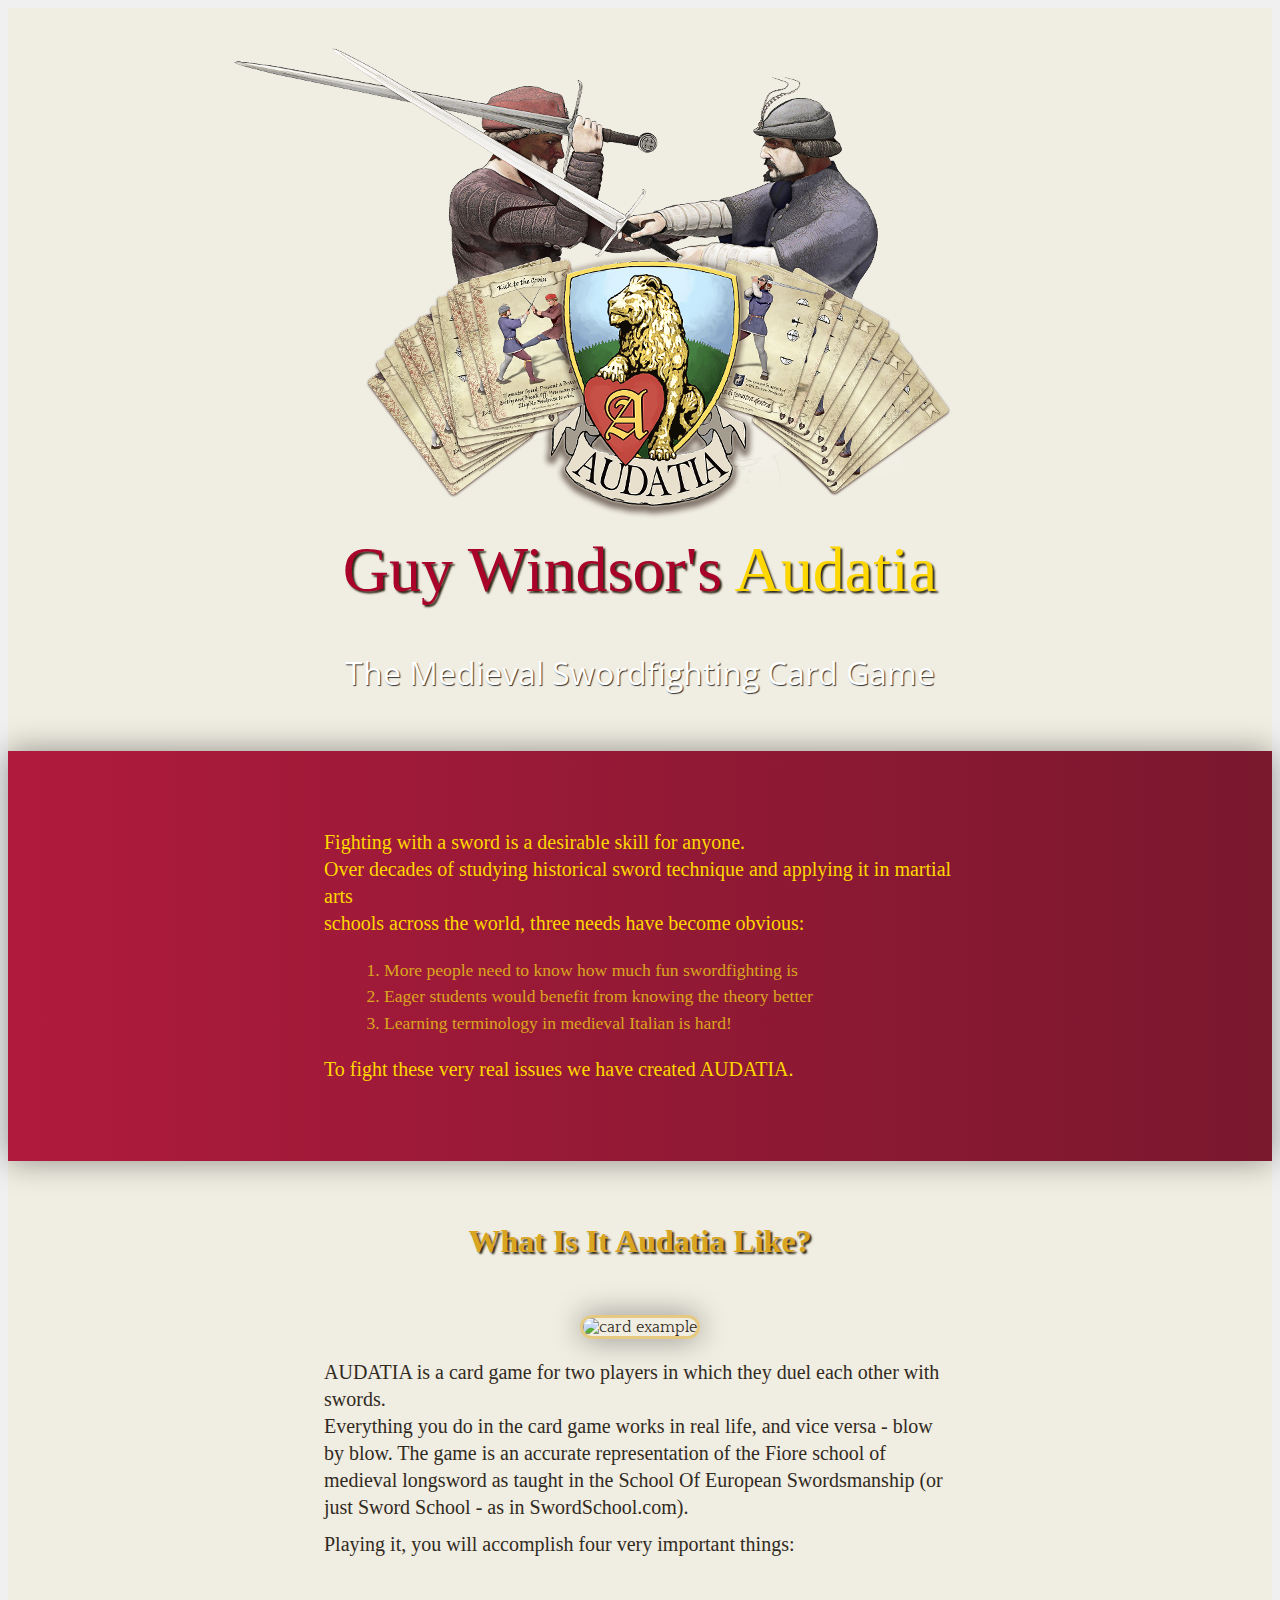
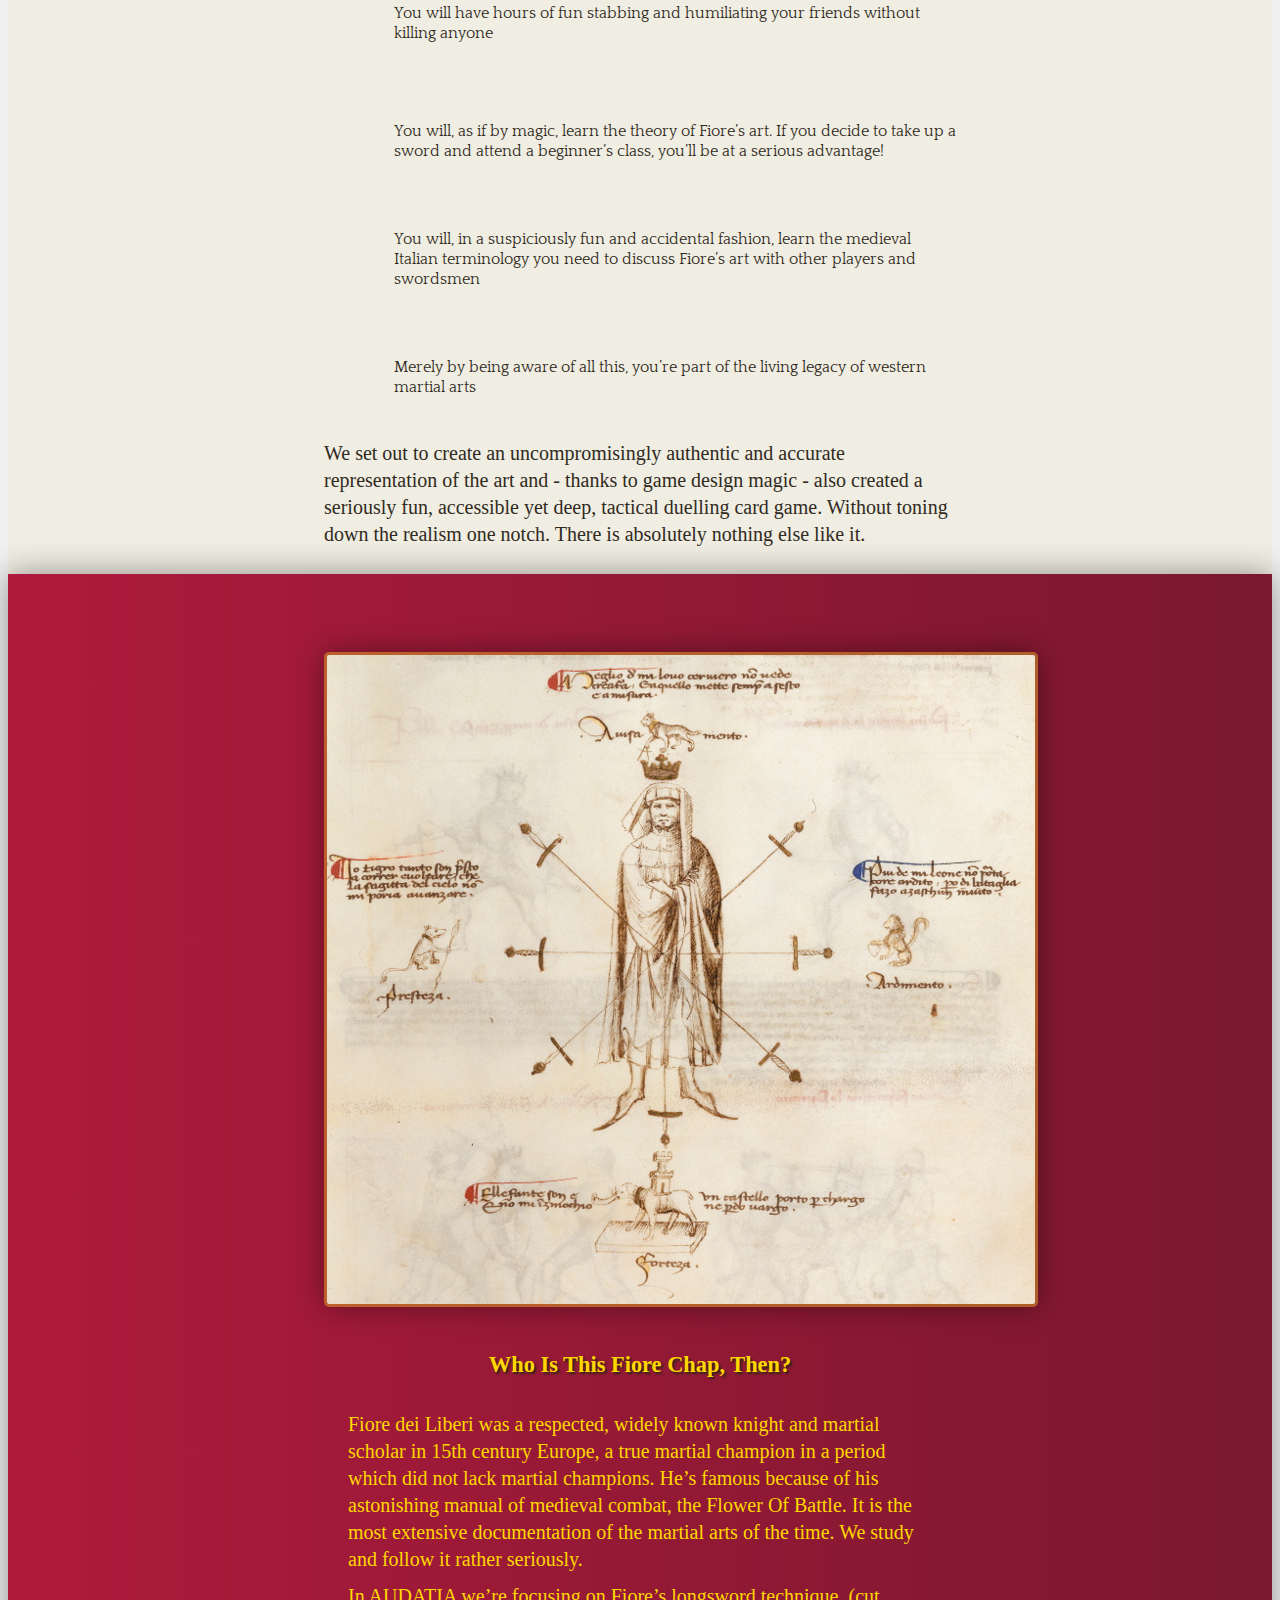
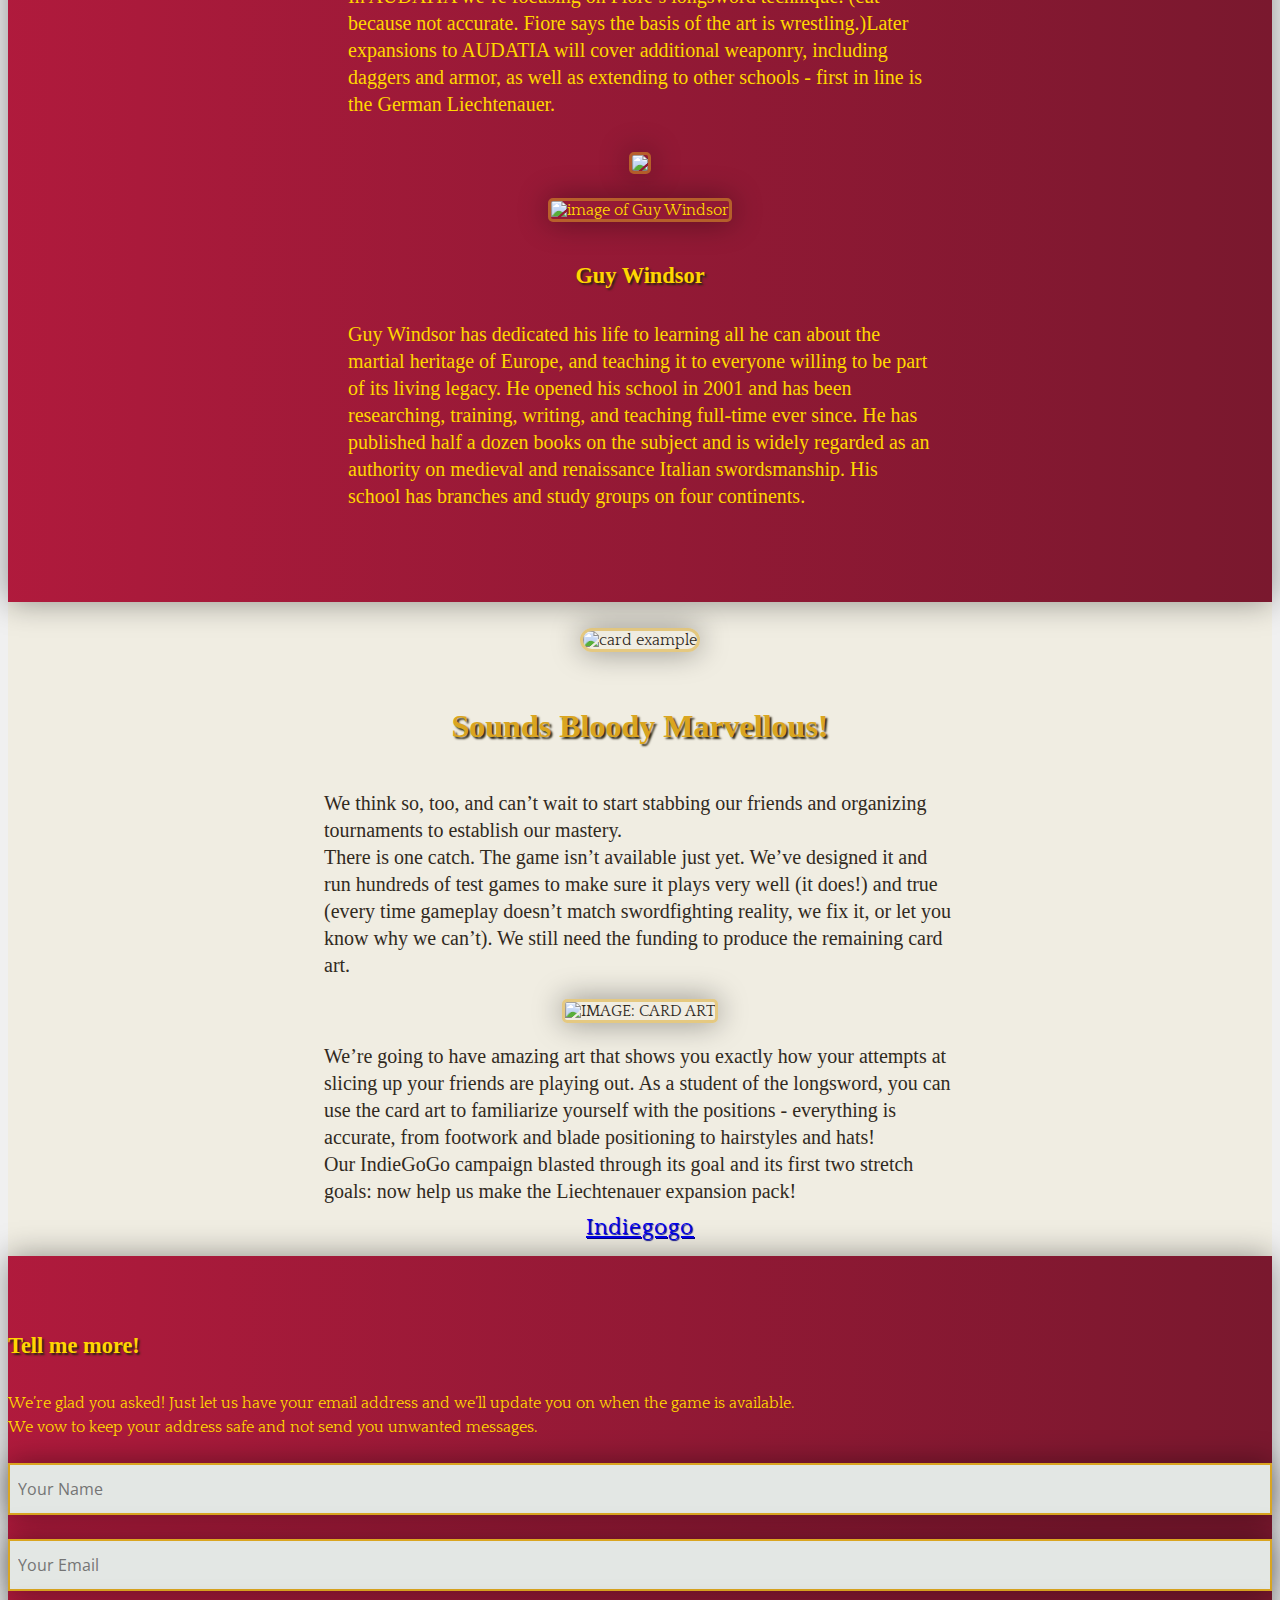
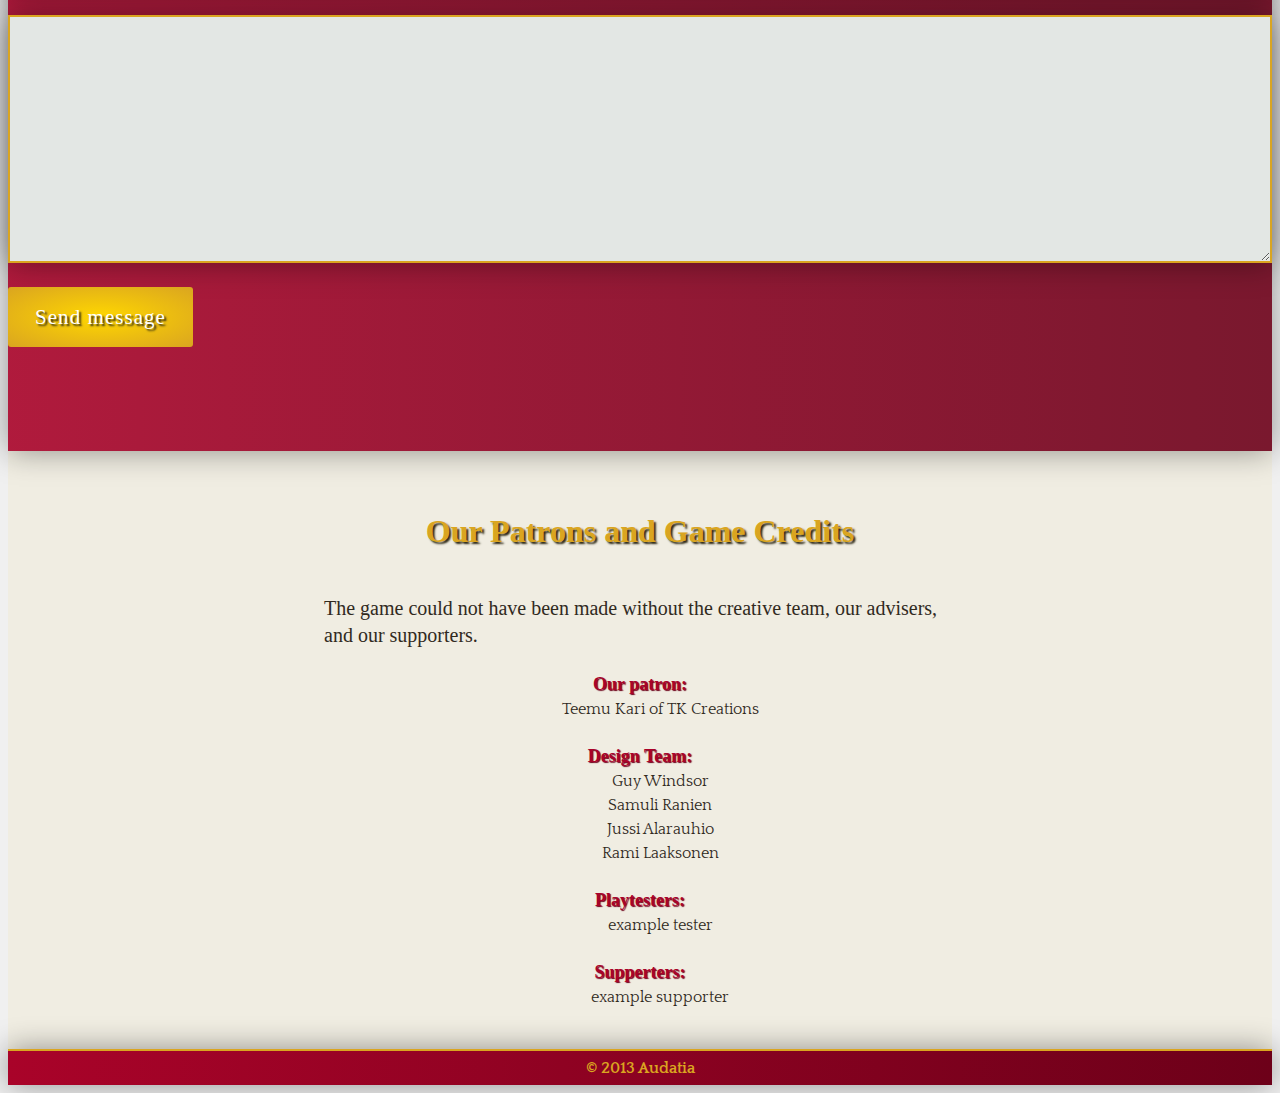
==== audatia.html @ 1ba96f21 "fiore" ====
<!DOCTYPE HTML>
    <html lang="en">
        <head>
            <title>Audatia</title>
            <meta charset="utf-8">
            <meta name="description" content="Audatia cardgame homepage">
            <meta name="author" content="">
    <meta name="viewport" content="width=device-width, initial-scale=1.0">


            <link href="css/bootstrap.css" rel="stylesheet">
            <link href="css/style.css" rel="stylesheet">
            <link rel='stylesheet' id='prettyphoto-css'  href="css/prettyPhoto.css" type='text/css' media='all'>
            <link href="css/fontello.css" type="text/css" rel="stylesheet">
            <!--[if lt IE 7]>
                <link href="css/fontello-ie7.css" type="text/css" rel="stylesheet">
            <![endif]-->


            <!-- Google Web fonts -->
            <link href='http://fonts.googleapis.com/css?family=Quattrocento:400,700' rel='stylesheet' type='text/css'>
            <link href='http://fonts.googleapis.com/css?family=Patua+One' rel='stylesheet' type='text/css'>
            <link href='http://fonts.googleapis.com/css?family=Open+Sans' rel='stylesheet' type='text/css'>


            <style>
            body {
                padding-top: 60px; /* 60px to make the container go all the way to the bottom of the topbar */
            }
            </style>

            <link rel="shortcut icon" href="img/favicon.ico">

            <link href="css/bootstrap-responsive.css" rel="stylesheet">

            <!-- Le HTML5 shim, for IE6-8 support of HTML5 elements -->
            <!--[if lt IE 9]>
                  <script src="http://html5shim.googlecode.com/svn/trunk/html5.js"></script>
                <![endif]-->
            <!-- Favicon -->

            <script type="text/javascript" src="js/jquery.js"></script>

            <!-- Load ScrollTo -->
            <script type="text/javascript" src="js/jquery.scrollTo-1.4.2-min.js"></script>
            <!-- Load LocalScroll -->
            <script type="text/javascript" src="js/jquery.localscroll-1.2.7-min.js"></script>
            <!-- prettyPhoto Initialization -->
            <script type="text/javascript" charset="utf-8">
                  $(document).ready(function(){
                    $("a[rel^='prettyPhoto']").prettyPhoto();
                  });
        </script>
    </head>
    <body>




    <div id="headerwrap" class="background">
      <div class="borders">
          <header class="clearfix">
            <img  src="img/audatia/huge-logo.png"/>
            <h1>Guy Windsor's <span class="gold">Audatia</span></h1>
            <div class="container">
              <div class="row">
                <div class="span12">
                  <h2>The Medieval Swordfighting Card Game</h2>
                   <!-- <embed  src="http://www.youtube.com/v/lrNNXlPNHIs&amp;fs=1&amp;rel=0&amp;wmode=opaque&amp;ap=%2526fmt%3D18" type="application/x-shockwave-flash" allowfullscreen="true" width="620" height="465" wmode="opaque">
                -->
                </div>
              </div>
            </div>
          </header>
      </div>
    </div>


    <div class="scrollblock alternate-background">
        <section id="firstwords">
            <div class="borders">
                <div class="container">
                    <div class="row">
                        <div class="span12">
                            <article>
                                <p>
                                    Fighting with a sword is a desirable skill for anyone.<br/>
                                    Over decades of studying historical sword technique and applying it in martial arts <br />
                                    schools across the world, three needs have become obvious:

                                </p>
                                <div class="list">
                                    <ol>
                                        <li>More people need to know how much fun swordfighting is</li>
                                        <li>Eager students would benefit from knowing the theory better</li>
                                        <li>Learning terminology in medieval Italian is hard!</li>
                                    </ol>
                                </div>

                                <p>To fight these very real issues we have created AUDATIA.</p>
                            </article>
                        </div>
                    </div>
                </div>
            </div>
        </section>
    </div>


    <div class="background">
        <div class="borders">
            <section id="audatia-like">
                <div class="container">
                    <div class="row">
                        <div class="span12">
                            <article>
                                <h2>What Is It Audatia Like?</h2>

                                <img class="card" src="img/audatia/card_example1.png" title="card example"/>

                                <p>
                                    AUDATIA is a card game for two players in which they duel each other with swords.<br/>
                                    Everything you do in the card game works in real life, and vice versa - blow by blow. The game is an accurate representation of the Fiore school of medieval longsword as taught in the School Of European Swordsmanship (or just Sword School - as in SwordSchool.com).
                                </p>
                                <p>Playing it, you will accomplish four very important things:</p>


                                <div class="list">
                                    <ul class="gauntlets">
                                        <li><span>You will have hours of fun stabbing and humiliating your friends without killing anyone</span></li>
                                        <li><span>You will, as if by magic, learn the theory of Fiore’s art. If you decide to take up a sword and attend a beginner’s class, you’ll be at a serious advantage!</span></li>
                                        <li><span>You will, in a suspiciously fun and accidental fashion, learn the medieval Italian terminology you need to discuss Fiore’s art with other players and swordsmen</span></li>
                                        <li><span>Merely by being aware of all this, you’re part of the living legacy of western martial arts</span></li>
                                    </ul>
                                </div>

                                <p>
                                    We set out to create an uncompromisingly authentic and accurate representation of the art and - thanks to game design magic - also created a seriously fun, accessible yet deep, tactical duelling card game. Without toning down the realism one notch. There is absolutely nothing else like it.
                                </p>
                            </article>
                        </div>
                        <!-- ./span12 -->
                    </div>
                    <!-- .row -->
                </div>
                <!-- ./container -->
            </section>
        </div>
    </div>



    <div class="scrollblock alternate-background">
        <section id="persons-who" >
            <div class="borders">
                <div class="container">
                    <div class="row">

                        <article class="span4 block"><img class="img-news" src="img/audatia/fiore_image.jpg" alt="Fiore" title="Fiore">

                            <div class="inside">
                                <h2>Who Is This Fiore Chap, Then?</h2>
                                <div class="entry-content">

                                    <p>Fiore dei Liberi was a respected, widely known knight and martial scholar in 15th century Europe, a true martial champion in a period which did not lack martial champions. He’s famous because of his astonishing manual of medieval combat, the Flower Of Battle. It is the most extensive documentation of the martial arts of the time. We study and follow it rather seriously.
                                    </p>
                                    <p>In AUDATIA we’re focusing on Fiore’s longsword technique. (cut because not accurate. Fiore says the basis of the art is wrestling.)Later expansions to AUDATIA will cover additional weaponry, including daggers and armor, as well as extending to other schools - first in line is the German Liechtenauer.
                                    </p>
                                </div>
                            </div>
                        </article>

                        <article class="span4 block middle-image">
                            <img class="img-news" src="http://place.manatee.axis-of-evil.org/9/300/700.jpg">

                        </article>

                        <article class="span4 block"> <img class="img-news" src="img/audatia/guy.jpg" alt="image of Guy Windsor" title="Guy Windsor">
                            <div class="inside">
                                <h2>Guy Windsor</h2>

                                <div class="entry-content">
                                    <p>Guy Windsor has dedicated his life to learning all he can about the martial heritage of Europe, and teaching it to everyone willing to be part of its living legacy. He opened his school in 2001 and has been researching, training, writing, and teaching full-time ever since. He has published half a dozen books on the subject and is widely regarded as an authority on medieval and renaissance Italian swordsmanship. His school has branches and study groups on four continents.
                                    </p>
                                </div>
                            </div>
                        </article>
                    </div>
                </div>
            </div>
        </section>
    </div>

    <div class="background">
        <div class="borders">
            <section id="sounds-marvellous">
                <div class="container">
                    <div class="row">
                        <div class="span12">
                            <article>
                                <img class="card" src="img/audatia/card_example2.png" title="card example"/>
                                <h2>Sounds Bloody Marvellous!</h2>

                                <p>
                                    We think so, too, and can’t wait to start stabbing our friends and organizing tournaments to establish our mastery.<br/>

                                    There is one catch. The game isn’t available just yet. We’ve designed it and run hundreds of test games to make sure it plays very well (it does!) and true (every time gameplay doesn’t match swordfighting reality, we fix it, or let you know why we can’t). We still need the funding to produce the remaining card art.

                                </p>

                                <img src="img/audatia/protos/Indiegogo-1.jpg" title="IMAGE: CARD ART" />


                                <p>
                                    We’re going to have amazing art that shows you exactly how your attempts at slicing up your friends are playing out. As a student of the longsword, you can use the card art to familiarize yourself with the positions - everything is accurate, from footwork and blade positioning to hairstyles and hats!
                                    <br>
                                    Our IndieGoGo campaign blasted through its goal and its first two stretch goals: now help us make the Liechtenauer expansion pack!
                                </p>

                                <span id="indegogo-link">
                                    <a href="http://www.indiegogo.com/projects/audatia-the-medieval-swordfighting-card-game">Indiegogo</a>
                                </span>
                            </article>
                        </div>
                        <!-- ./span12 -->
                    </div>
                    <!-- .row -->
                </div>
                <!-- ./container -->
            </section>
        </div>
    </div>


<!-- audatiagame@gmail.com -->



    <div class="scrollblock alternate-background">
        <section id="contact">
            <div class="borders">
                <div class="container">
                    <div class="align"><i class="icon-mail-2"></i></div>
                    <h2>Tell me more!</h2>
                    <p> We’re glad you asked! Just let us have your email address and we’ll update you on when the game is available. <br />
                        We vow to keep your address safe and not send you unwanted messages.</p>
                    <div class="row">
                        <div class="span12">
                            <div class="cform" id="theme-form">
                                <form action="#" method="post" class="cform-form">
                                    <div class="row">
                                        <div class="span6"> <span class="your-name">
                            <input type="text" name="your-name" placeholder="Your Name" class="cform-text" size="40" title="your name">
                            </span> </div>
                                        <div class="span6"> <span class="your-email">
                            <input type="text" name="your-email" placeholder="Your Email" class="cform-text" size="40" title="your email">
                            </span> </div>
                                    </div>

                                    <div class="row">

                                        <div class="span12"> <span class="message">
                            <textarea name="message" class="cform-textarea" cols="40" rows="10" title="drop us a line."></textarea>
                            </span> </div>
                                    </div>
                                    <div>
                                        <input type="submit" value="Send message" class="cform-submit pull-left">
                                    </div>
                                    <div class="cform-response-output"></div>
                                </form>
                            </div>
                        </div>
                    </div>
                </div>
            </div>
        </section>
    </div>

    <div class="background">
        <div class="borders">
            <section id="patrons">
                <div class="container">
                    <div class="row">
                        <div class="span12">
                            <article>
                                <h2>Our Patrons and Game Credits</h2>

                                <p>
                                    The game could not have been made without the creative team, our advisers, and our supporters.
                                </p>

                                <h3>Our patron:</h3>
                                <ul>
                                    <li>Teemu Kari of TK Creations</li>
                                </ul>

                                <h3>Design Team:</h3>
                                <ul>
                                    <li>Guy Windsor</li>
                                    <li>Samuli Ranien</li>
                                    <li>Jussi Alarauhio</li>
                                    <li>Rami Laaksonen</li>
                                </ul>


                                <h3>Playtesters:</h3>
                                <ul>
                                    <li>example tester</li>
                                </ul>

                                <h3>Supperters:</h3>
                                <ul>
                                    <li>example supporter</li>
                                </ul>
                            </article>
                        </div>
                    </div>
                </div>
            </section>
        </div>
    </div>




    <div class="footer-wrapper">
        <div class="container">
            <footer>
                &copy; 2013 Audatia
            </footer>
        </div>
    </div>



    <script type="text/javascript" src="js/bootstrap.js"></script>
    <script type="text/javascript" src="js/jquery.prettyPhoto.js"></script>
    <script type="text/javascript" src="js/site.js"></script>
    

	<script type="text/javascript">
	  var _gaq = _gaq || [];
	  _gaq.push(['_setAccount', 'UA-29231762-1']);
	  _gaq.push(['_setDomainName', 'dzyngiri.com']);
	  _gaq.push(['_trackPageview']);
	
	  (function() {
		var ga = document.createElement('script'); ga.type = 'text/javascript'; ga.async = true;
		ga.src = ('https:' == document.location.protocol ? 'https://ssl' : 'http://www') + '.google-analytics.com/ga.js';
		var s = document.getElementsByTagName('script')[0]; s.parentNode.insertBefore(ga, s);
	  })();
	</script>
    </body>
    </html>
---- css/style.css ----
div, article, section, header, footer, nav, li {
	position:relative;
}

.scrollblock {
    background: url(../img/audatia/fabric.jpg);
}

body {
	background:#f0f0f0;

	color: #312A1E;
	font-size: 100%;
	font-family: 'Quattrocento', serif;
}

::-moz-selection {
    background:#f0bf00;
    color:#333;
}
::selection {
    background:#f0bf00;
    color:#333;
}

.group:after {
    display:block;
    height:0;
    clear:both;
    content:".";
    visibility:hidden;
}

/*---------- FORMS ----------*/

input[type=text], input[type=submit], textarea {
	width: 100%;
	padding: 0.5em;
	font-size: 1em;
	margin-bottom: 1.5em;
	box-sizing: border-box;
	-moz-box-sizing: border-box;
	-webkit-box-sizing: border-box;
}
input, button, select, textarea {
	font-family: 'Quattrocento', serif;
}




p {
	font-size: 1em; /* 16px */
	line-height: 1.5; /* 24px */
	margin: 0 0 1.5em 0;
}
ul, ol {
	font-size: 1em; /* 16px */
	line-height: 1.5; /* 24px */
	margin: 0 0 1.5em 0;
}
body, input, textarea {
}

h1, h2, h3, h4, h5, h6 {
	font-weight: normal; /* reset default browser weight for our webfonts */
	font-family:  cursive;

}
h1 {
	line-height: 1;
    color: #a90329;
    font-family:  cursive,;
    font-size: 4em;
    font-weight: 400;
    margin: 0.1em 0;
    text-shadow: 2px 2px 2px #2b2613;

}
h1 .gold {
    color: gold;
}

h2 {
	font-size: 2em;
	line-height: 2;
	margin-top: 1em;
	margin-bottom: 1em;
    color: goldenrod;
    font-family: cursive,;
    font-weight:bold;
    text-shadow: 2px 2px 2px #2b2613;
}
h3 {
	font-size: 1.125em; /* 18px */
	line-height: 1.3333; /* 24px */
	margin-top: 1.3333em;
	margin-bottom: 0em;
    font-family: cursive;
    font-weight:bold;
    color: #a90329;
    text-shadow: 1px 1px 1px #6d0019;
}
h4 {
	font-size: 1em; /* 16px */
	line-height: 1.5; /* 24px */
	margin-top: 1.5em;
	margin-bottom: 0em;
}
h5 {
	font-size: 0.875em; /* 14px */
	line-height: 1.7143; /* 24px */
	margin-top: 1.7143em;
	margin-bottom: 0em;
}
strong {
	font-weight:normal;
	font-family: 'Open Sans', sans-serif;
}
small {
	font-size: 0.75em; /* 12px */
	line-height: 2; /* 24px */
	margin-top: 2em;
	margin-bottom: 0em;
}
em {
	font-style: normal;
	font-family: 'Open Sans';
}
.muted {
	color: #A5A5A2;
	font-family: 'Quattrocento', serif;
}
.impressed {
	text-shadow:
 -1px -1px 0 rgba(0, 0, 0, 0.5), /* shadow */  1px 1px 0 rgba(255, 255, 255, 0.9); /* highlight */
}
.more-link {
	font-size: .875em; /* 14px */
	margin-top: 1.5em;
	font-family:  cursive;
}
.more-link:link, .more-link:visited {
	color: #f0bf00;
	text-transform: uppercase;
}
/* ---------------------------------------------------------------------------------------------------------- 
03 Non-semantic ------------------------------------------------------------
---------------------------------------------------------------------------------------------------------- */
/* New Image Replacement Hack */

.hide-text {
	text-indent: 100%;
	white-space: nowrap;
	overflow: hidden;
	font-size: 1em;
}
.alignright {
	text-align: right;
}
.alignleft {
	text-align: left;
}
.aligncenter {
	text-align: center;
}
.medium {
	font-weight: normal;
	font-family: 'Quattrocento', serif;
}

article {
    text-align: center;
    display: block;
    margin: 0 auto;
    width: 90%;
    max-width: 1170px;
}

article img{
    text-align: center;
    margin: 0px auto;
    margin-top: 10px;
    margin-bottom: 10px;
    border: 3px solid rgba( 218, 165, 32, 0.5);
    border-radius: 5px;
    box-shadow: 0 0px 30px rgba(0, 0, 0, 0.4);
    -moz-box-shadow: 0 0px 30px rgba(0, 0, 0, 0.4);
    -webkit-box-shadow: 0 0px 30px rgba(0, 0, 0, 0.4);
}

article img.card {
    border-radius: 28px;
}

article p {
    font-family:  cursive;
    font-size: 20px;
    margin-bottom: 10px;
    margin-top: 10px;
    line-height: 1.35;
    text-align: left;
}

article .list {
    text-align: left;
}

 article .list ol {
    display: inline-block;
    margin: 10px 0 10px 20px;
    font-family: cursive;
    text-align: left;
}

 article .list ol li {
     line-height: 1.5em;
     font-size: 1.1em;
 }

article.block {
    border-bottom-left-radius: 6px;
    border-bottom-right-radius: 6px;
}

article .inside {
    margin: 18px 24px 24px;
}

.container {
    padding: 1em 0;
}

ul.gauntlets
{
    list-style-type: none;
    padding: 0px;
    margin: 0px;
}
ul.gauntlets li
{
    margin-top: 10px;
    min-height: 108px;
    line-height: 108px;
    padding-left: 70px;
}

ul.gauntlets li span {
    vertical-align:middle;
    display: inline-block;
    line-height: 20px;
}

ul.gauntlets li:nth-child(1) {
    background: url('../img/audatia/gauntlet1_small.png') no-repeat left top;
}

ul.gauntlets li:nth-child(2) {
    background: url('../img/audatia/gauntlet2_small.png') no-repeat left top;
}

ul.gauntlets li:nth-child(3) {
    background: url('../img/audatia/gauntlet3_small.png') no-repeat left top;
}

ul.gauntlets li:nth-child(4) {
    background: url('../img/audatia/gauntlet4_small.png') no-repeat left top;
}


.background {
    background: url(../img/audatia/LargeBGTexture.png) #f0ede2 no-repeat center center fixed;
    -webkit-background-size: cover;
    -moz-background-size: cover;
    -o-background-size: cover;
    background-size: cover;
}

#headerwrap img {
    margin-left: -30px;
}


#headerwrap {
	width: 100%;
	text-align:center;
}

#headerwrap .borders {
    margin-top: -60px;
    padding-top:20px;
}
#headerwrap .row {
    margin-bottom: 30px;
}

#headerwrap h2 {
	color: #FFFFFF;
	font-family: 'Open Sans', sans serif;
	font-size: 2em;
	font-weight: normal;
	margin: 0.5em 0;
	text-shadow: 1px 1px 1px #333333;
}

.alternate-background {
    background: url(../img/audatia/fabric.jpg);
}

.alternate-background section{
    background: rgba(169, 3, 41, 0.9);
    background: -moz-linear-gradient(left, rgba(169, 3, 41, 0.9) 0%, rgba(169, 3, 41, 0.9) 44%, rgba(109, 0, 25, 0.9) 100%); /* FF3.6+ */
    background: -webkit-gradient(linear, left top, right top, color-stop(0%,rgba(169, 3, 41, 0.9)), color-stop(44%,rgba(141, 2, 34, 0.9)), color-stop(100%,rgba(109, 0, 25, 0.9))); /* Chrome,Safari4+ */
    background: -webkit-linear-gradient(left, rgba(169, 3, 41, 0.9) 0%,rgba(141, 2, 34, 0.9) 44%,rgba(109, 0, 25, 0.9) 100%); /* Chrome10+,Safari5.1+ */
    background: -o-linear-gradient(left, rgba(169, 3, 41, 0.9) 0%,rgba(141, 2, 34, 0.9) 44%,rgba(109, 0, 25, 0.9) 100%); /* Opera 11.10+ */
    background: -ms-linear-gradient(left, rgba(169, 3, 41, 0.9) 0%,rgba(141, 2, 34, 0.9) 44%,rgba(109, 0, 25, 0.9) 100%); /* IE10+ */
    background: linear-gradient(to right, rgba(169, 3, 41, 0.9) 0%,rgba(141, 2, 34, 0.9) 44%,rgba(109, 0, 25, 0.9) 100%); /* W3C */
    filter: progid:DXImageTransform.Microsoft.gradient( startColorstr='#a90329', endColorstr='#6d0019',GradientType=1 ); /* IE6-9 */

    width: 100%;
   /* background: url(../img/audatia/alternative-bg.png) repeat-x; */
	z-index: 1;
	box-shadow: 0 0px 30px rgba(0, 0, 0, 0.4);
	-moz-box-shadow: 0 0px 30px rgba(0, 0, 0, 0.4);
	-webkit-box-shadow: 0 0px 30px rgba(0, 0, 0, 0.4);
}

.alternate-background section .borders {
    background: url(../img/audatia/border-top.png) repeat-x top left, url(../img/audatia/border-bottom-gold.png) repeat-x right bottom;
    padding: 52px 0 52px;
}

.alternate-background section h2 {
    color: gold;
    font-size: 1.4em;
}

.alternate-background section article {
    color: gold;
}

.alternate-background section article  ol {
    color: goldenrod;
}

body article.middle-image {
    display: none;
}

#indegogo-link a {
    font-size: 1.4em;
    text-shadow: 1px 1px 1px darkblue;
    letter-spacing: 1px;
}

section#contact .align {
    color: goldenrod;
    font-size: 6em;
    text-align: center;
}

#contact {
    color: gold;
    padding-bottom: 0;
}

#contact h2 {
    margin-top: 0px;
    color: gold;
}

#theme-form {
    position: relative;
    z-index: 999;
}
#theme-form input[type=text], .cform-form textarea {
    background: rgba(227, 231, 228, 1);
    font-family: 'Open Sans', sans serif;
    text-align: left;
    vertical-align: middle;
    border: 2px solid goldenrod;
    box-shadow: 0 0px 30px rgba(0, 0, 0, 0.4);
    -moz-box-shadow: 0 0px 30px rgba(0, 0, 0, 0.4);
    -webkit-box-shadow: 0 0px 30px rgba(0, 0, 0, 0.4);
}
#theme-form input[type=text]:focus, .cform-form textarea:focus {
    background: rgba(101, 106, 100, 1);
    color: #eff1ef;
    box-shadow: none;
    -moz-box-shadow: none;
    -webkit-box-shadow: none;
    transition: background 0.25 ease-in;
    -moz-transition: background 0.25 ease-in;
    -webkit-transition: background 0.25 ease-in;
}
#theme-form input[type=text] {
    height: 3.25em;
}
#theme-form input[type=submit] {
    font-family:  cursive;
    color: #fff;
    width: 185px;
    height: 60px;
    text-shadow: none;
    font-size: 1.3125em; /* 21px */
    padding:0.5em;
    letter-spacing: 0.05em;
    margin: 0 0 20px 0;
    display: block;
    border: 0;
    text-transform: none;

    background: goldenrod;
    background: -moz-radial-gradient(center, ellipse cover,  gold 0%, goldenrod 100%);
    background: -webkit-gradient(radial, center center, 0px, center center, 100%, color-stop(0%,gold), color-stop(100%,goldenrod));
    background: -webkit-radial-gradient(center, ellipse cover,  gold 0%,goldenrod 100%);
    background: -o-radial-gradient(center, ellipse cover,  gold 0%,goldenrod 100%);
    background: -ms-radial-gradient(center, ellipse cover,  gold 0%,goldenrod 100%);
    background: radial-gradient(ellipse at center, gold 0%,goldenrod 100%);
    filter: progid:DXImageTransform.Microsoft.gradient( startColorstr='#FFD700', endColorstr='#DAA520',GradientType=1 );



    border-radius: 3px;
    -moz-border-radius: 3px;
    -webkit-border-radius: 3px;
    box-shadow: none;
    -moz-box-shadow: none;
    -webkit-box-shadow: none;
    text-shadow: 2px 2px 2px #2b2613;
}

#theme-form textarea {
    padding-top: 1em;
}
div.cform-response-output {
    max-width: 60%;
    text-align: center;
    margin-left: 40% !important;
    margin-top: 0.5em !important;
    padding: 0.5em !important;
    border-radius: 4px;
    -moz-border-radius: 4px;
    -webkit-border-radius: 4px;
}
.cform-not-valid-tip {
    color: #888;
    border: 1px dotted #ad3729 !important;
    width: 100% !important;
    left: 0 !important;
    padding: 0.5em !important;
    font-family: 'Open Sans', sans-serif;
    box-sizing: border-box;
    -moz-box-sizing: border-box;
    -webkit-box-sizing: border-box;
    border-radius: 4px;
    -moz-border-radius: 4px;
    -webkit-border-radius: 4px;
}

#patrons ul {
    list-style: none;
}

.footer-wrapper {
    border-top: 2px solid goldenrod;
    background: #a90329; /* Old browsers */
    background: -moz-linear-gradient(left, #a90329 0%, #8f0222 44%, #6d0019 100%); /* FF3.6+ */
    background: -webkit-gradient(linear, left top, right top, color-stop(0%,#a90329), color-stop(44%,#8f0222), color-stop(100%,#6d0019)); /* Chrome,Safari4+ */
    background: -webkit-linear-gradient(left, #a90329 0%,#8f0222 44%,#6d0019 100%); /* Chrome10+,Safari5.1+ */
    background: -o-linear-gradient(left, #a90329 0%,#8f0222 44%,#6d0019 100%); /* Opera 11.10+ */
    background: -ms-linear-gradient(left, #a90329 0%,#8f0222 44%,#6d0019 100%); /* IE10+ */
    background: linear-gradient(to right, #a90329 0%,#8f0222 44%,#6d0019 100%); /* W3C */
    filter: progid:DXImageTransform.Microsoft.gradient( startColorstr='#a90329', endColorstr='#6d0019',GradientType=1 ); /* IE6-9 */

    box-shadow: 0 0px 30px rgba(0, 0, 0, 0.4);
    -moz-box-shadow: 0 0px 30px rgba(0, 0, 0, 0.4);
    -webkit-box-shadow: 0 0px 30px rgba(0, 0, 0, 0.4);
}

.footer-wrapper .container {
    padding: 0.3em 0;
}

footer {
    line-height: 1.5em;
    color: goldenrod;
    text-align: center;
    font-weight: bold;
    font-sizer: 0.8em;

}



.mask2 img {
	margin: 0 auto;
	max-width: 100%;
	display: block;
	-ms-filter:"progid:DXImageTransform.Microsoft.Alpha(Opacity=80)";
	filter: alpha(opacity=80);
	opacity: 0.8;
	box-shadow: 1px 1px 10px rgba(0, 0, 0, 0.2);
	-webkit-transition: all 0.3s ease-in-out;
	-moz-transition: all 0.3s ease-in-out;
	-o-transition: all 0.3s ease-in-out;
	-ms-transition: all 0.3s ease-in-out;
	transition: all 0.3s ease-in-out;
}
.mask2 img:hover {
	-ms-filter:"progid:DXImageTransform.Microsoft.Alpha(Opacity=99)";
	filter: alpha(opacity=99);
	opacity: 1;
}




/* ---------------------------------------------------------------------------------------------------------- 
07 Bootstrap Carousel ------------------------------------------------------------
---------------------------------------------------------------------------------------------------------- */
    
    .carousel-caption {
	background-color: transparent;
	position: static;
	max-width: 550px;
	padding: 0 20px;
	margin-top: 200px;
	position:absolute;
}
.carousel-caption h1,  .carousel-caption .lead {
	margin: 0;
	line-height: 1.25;
	color: #fff;
	text-shadow: 0 1px 1px rgba(0, 0, 0, .4);
}
.carousel-caption .btn {
	margin-top: 10px;
}
.carousel-control {
	height: 50px;
	top: 46%;
	margin-top: 0;
	font-size: 6.5em;
	text-shadow: 0 1px 1px rgba(0, 0, 0, .4);
	background-color: transparent;
	border: 0;
	font-family: 'Open Sans', sans-serif;
	opacity: 0.4;
	border-radius: 0;
}
.carousel-control:link, .carousel-control:visited {
	color: #262626;
}
/* Banner Carousel  */    
    #banner.carousel {
	margin-top: 4.75em;
	margin-bottom: 0;
	margin-top: 0;
	max-height: 642px;
}
.banner-caption {
	/*	width: 18%; */
    	position: absolute;
	left: 20%;
	top: 10%;
	color: #007ac3;
}
#intro-caption {
	margin-top:150px;
	font-family: 'Open Sans', sans-serif;
	text-align: center;
	font-size: 80px;
	line-height: 90px;
	color:#fff;
	font-weight:bold;
	text-shadow: 2px 2px 2px #000;
}
#intro-caption span {
	font-family:'Open Sans', sans-serif;
	font-size: 0.65em;
}
#banner.carousel .item {
}
#banner.carousel img {
}
#banner.carousel .carousel-control {
}
/* ---------------------------------------------------------------------------------------------------------- 
08 Buttons ------------------------------------------------------------
---------------------------------------------------------------------------------------------------------- */    
.btn {
	font-family:  cursive;
	color: #fff;
	width: 185px;
	height: 20px;
	text-shadow: none;
	font-size: 1.3125em; /* 21px */
	padding: 1em 0.5em;
	letter-spacing: 0.05em;
	margin: 4.5em auto 0;
	display: block;
	border: 0;
	text-transform: none;
	background: #f0bf00 !important;
	border-radius: 3px;
	-moz-border-radius: 3px;
	-webkit-border-radius: 3px;
	box-shadow: none;
	-moz-box-shadow: none;
	-webkit-box-shadow: none;
}
.btn:link, .btn:visited {
	color: #fff;
}
.btn:hover {
	background: #312A1E !important;
}
.navbar-inverse .btn-navbar {
	width: auto;
	height: auto;
}


@media (max-width: 979px) {
    html body {
        padding-top: 20px;
    }
}

.background .borders {
    background: url(../img/audatia/border-left.png) repeat-y left center, url(../img/audatia/border-right.png) repeat-y right center;
    background-size:54px auto;
}

@media screen and (min-width: 660px) {
    .background .borders {
        background: url(../img/audatia/border-left.png) repeat-y left center, url(../img/audatia/border-right.png) repeat-y right center;
        background-size:auto auto;
    }

    article {
        width: 50%;
    }
    body article.middle-image {
        display: block ;
    }

}


@media (max-width: 767px) {
    .container {
        padding-right: 5px;
        padding-left: 5px;
    }
}
    

@media (max-width : 480px) {
    #headerwrap {
        padding-top:0;
    }
    #headerwrap h1 {
        font-size:2em;
    }
    #headerwrap h2 {
        font-size:1em;
    }
}

@media only screen  and (min-device-width : 320px)  and (max-device-width : 480px) {
    section {
        padding: 1em 0;
    }
}
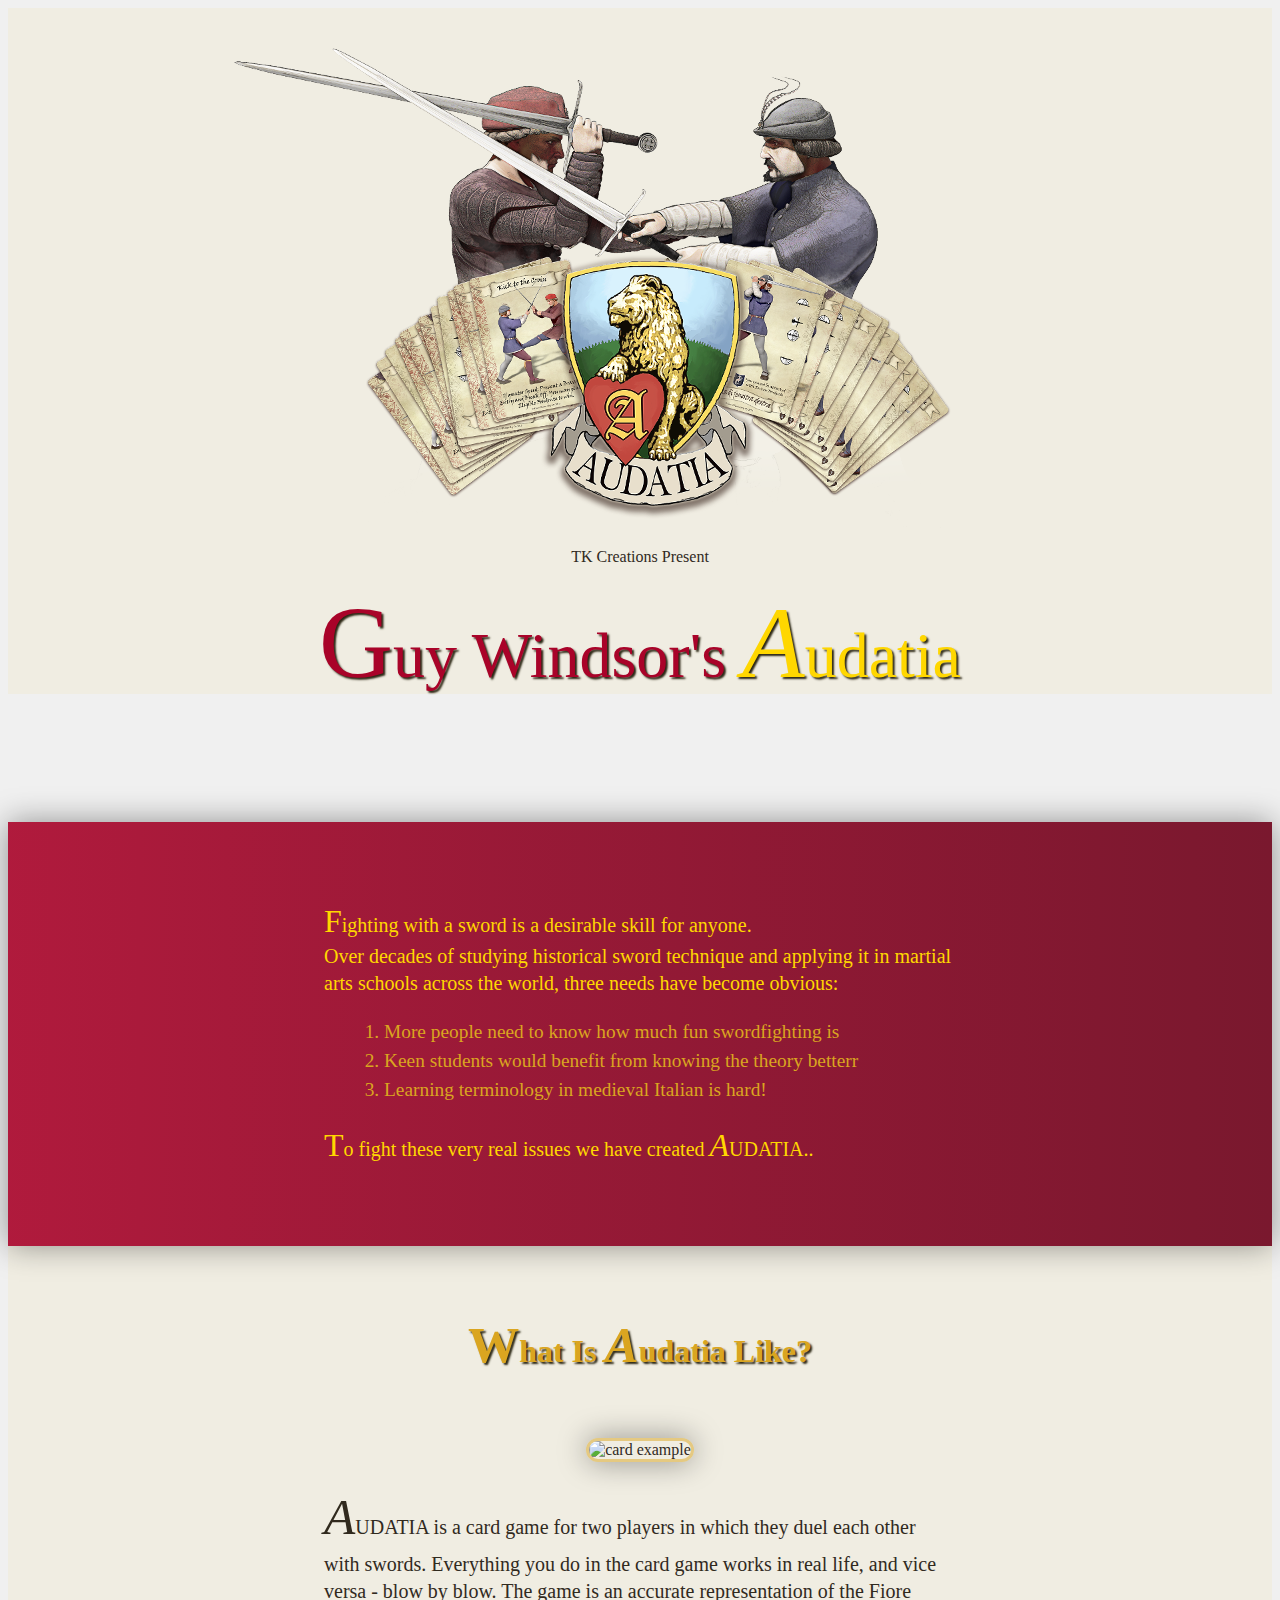
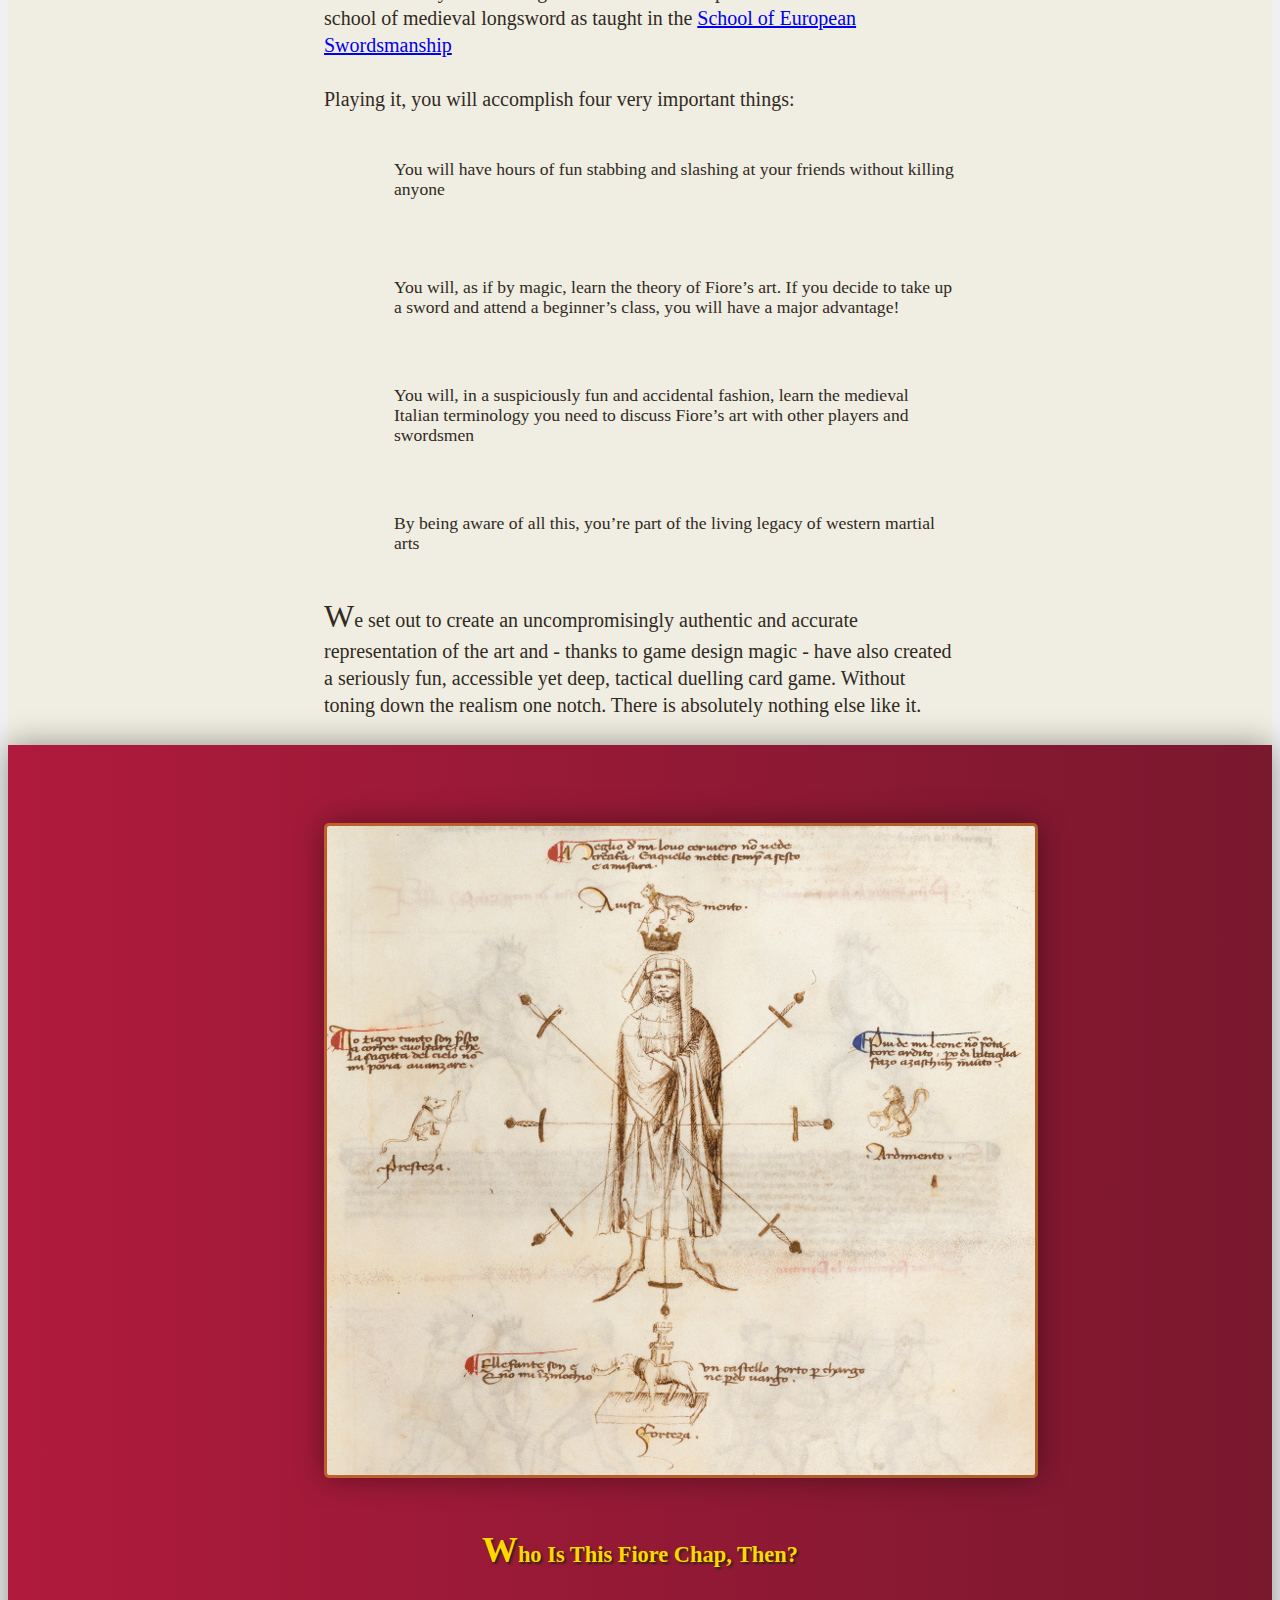
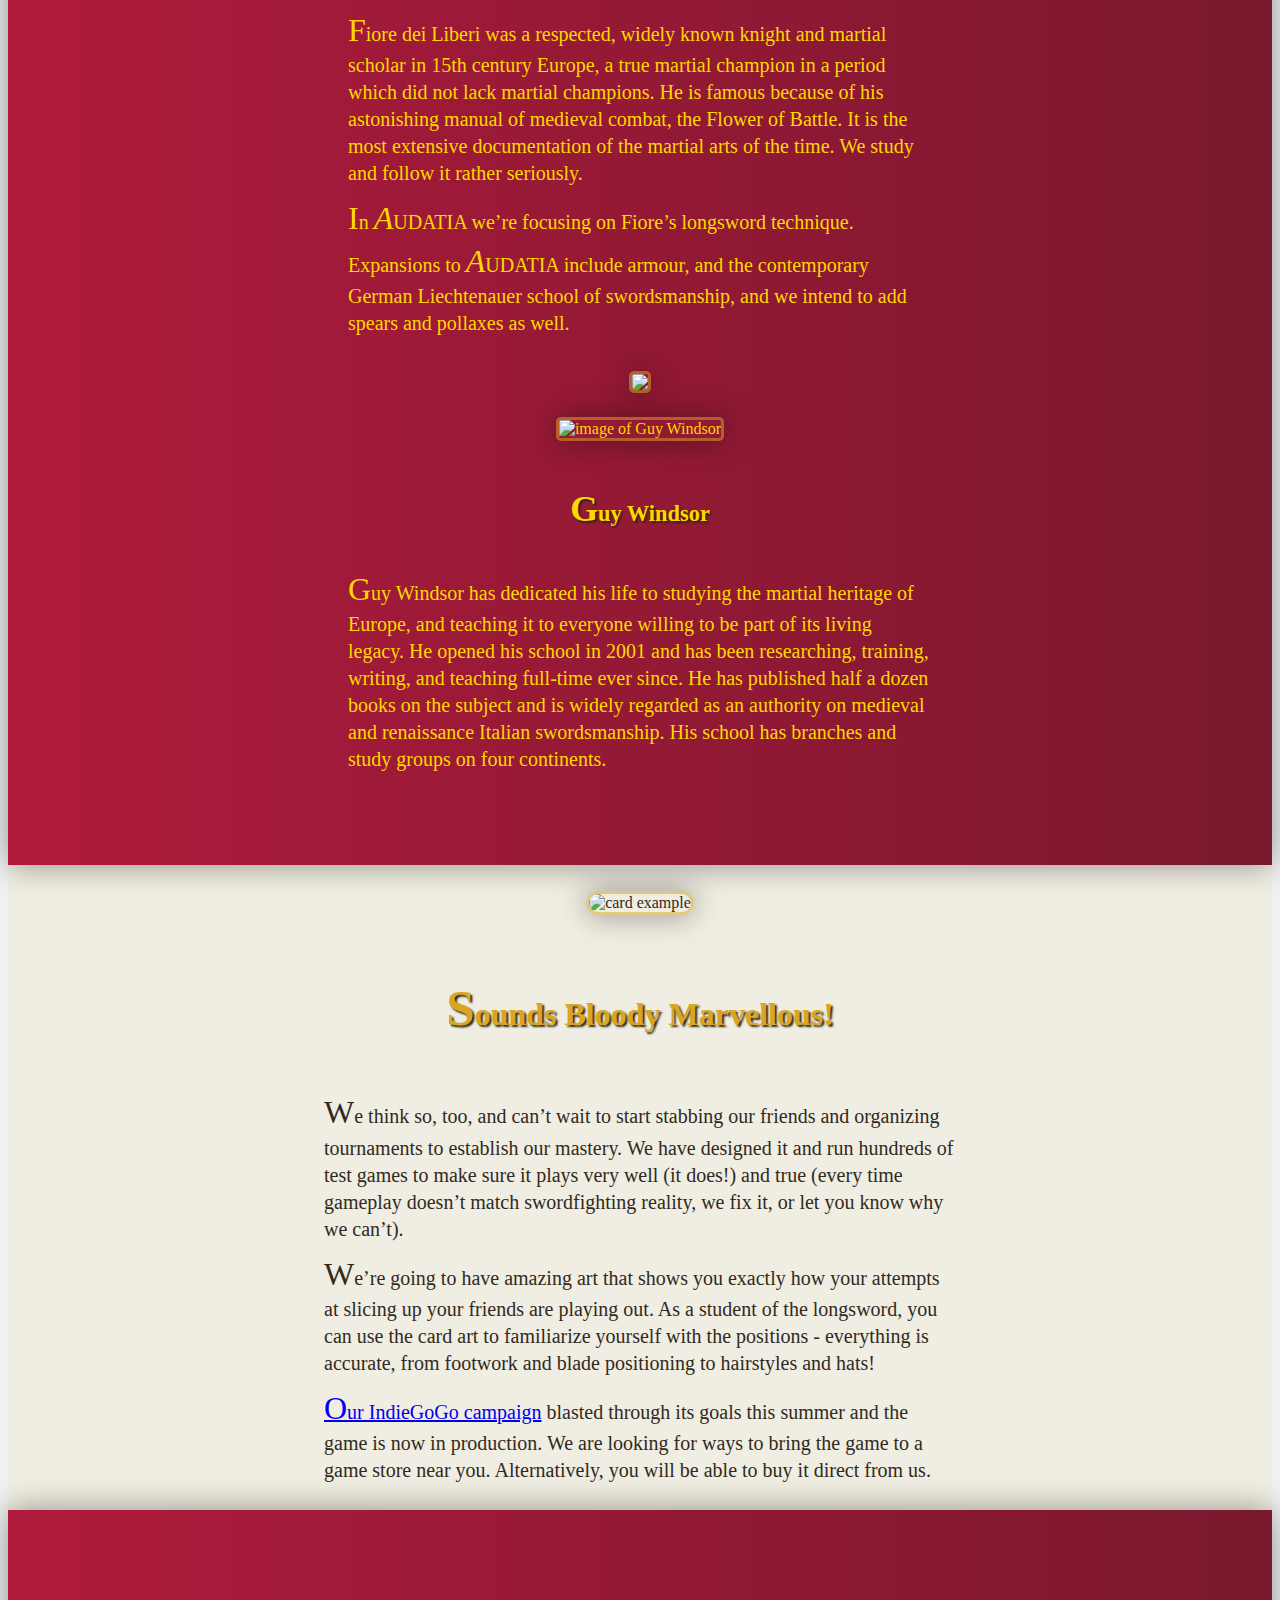
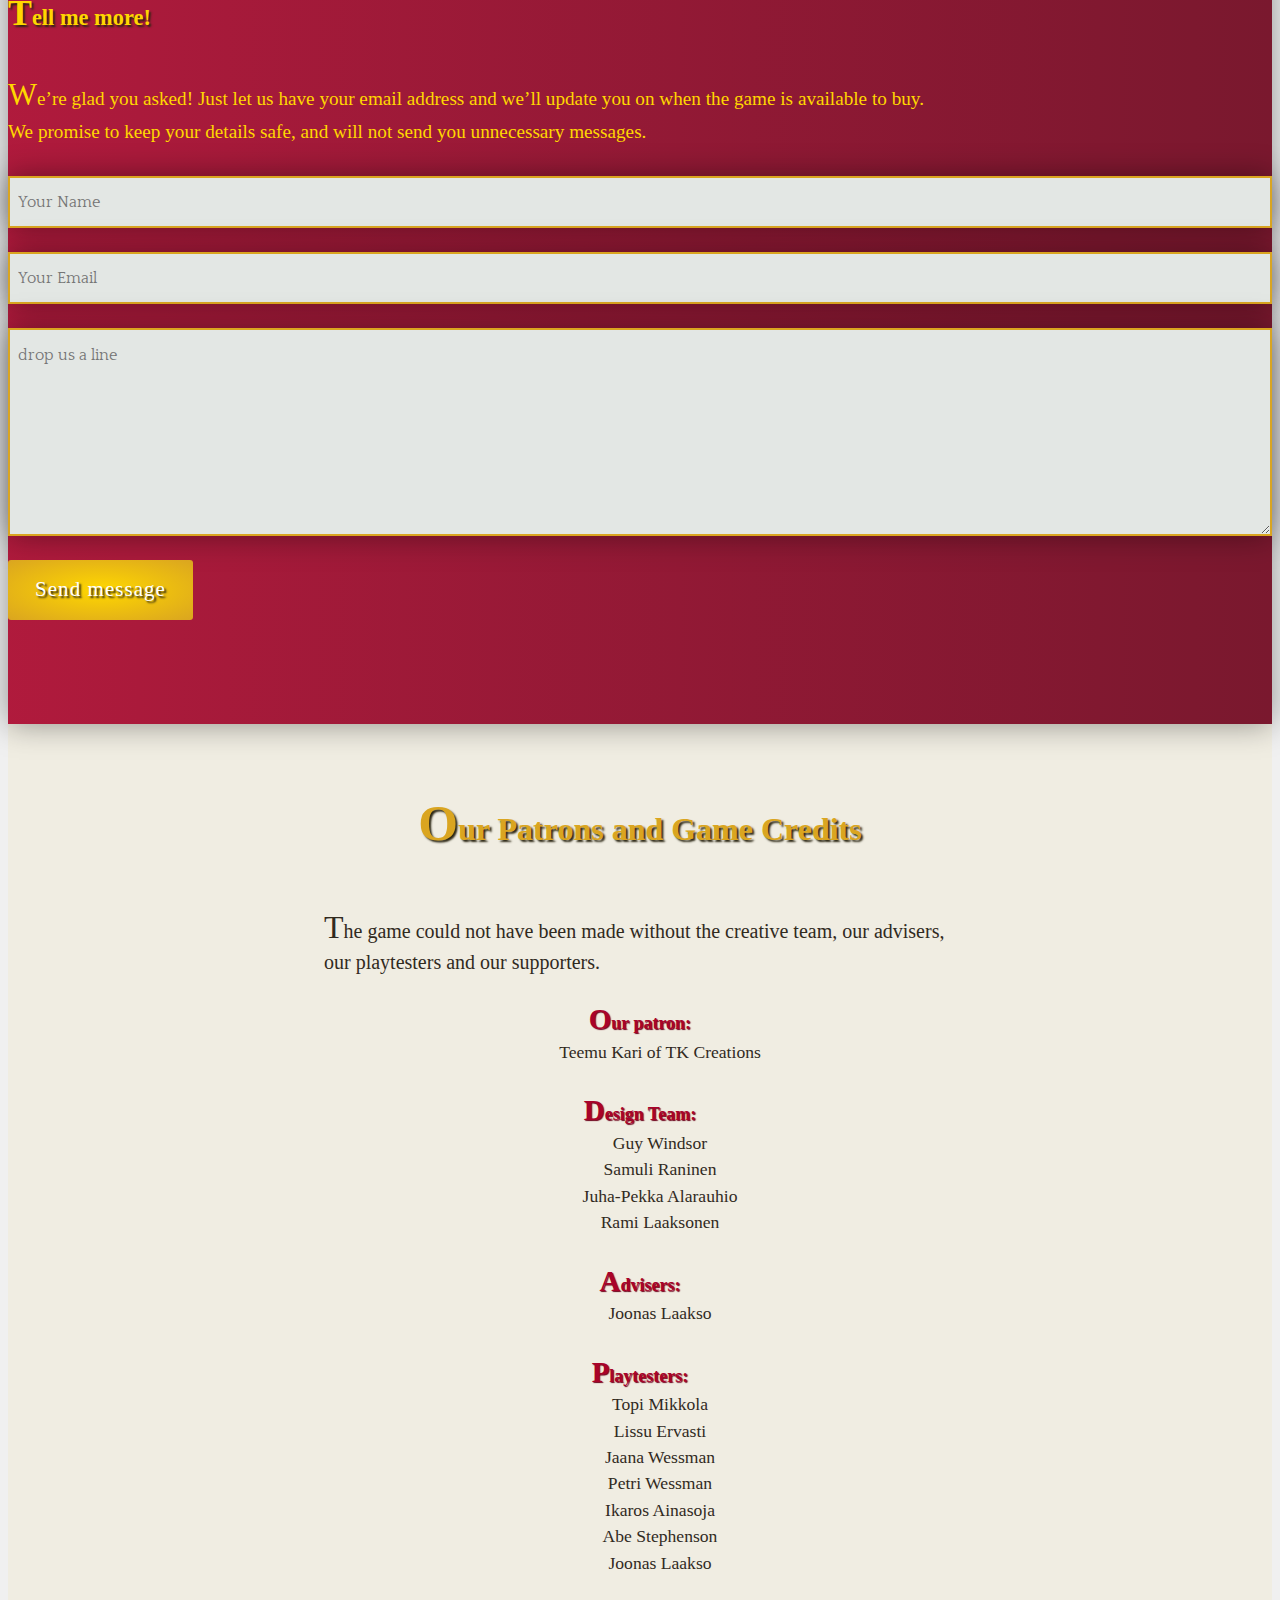
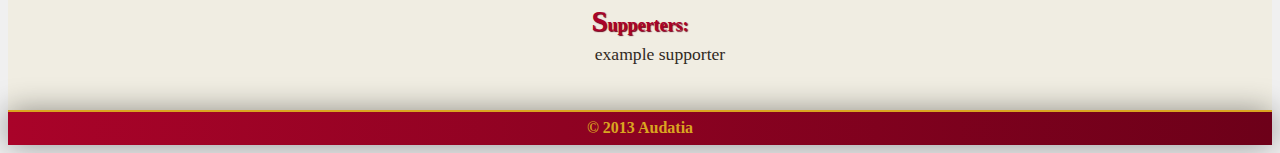
==== commit 907f4b4b: "minor fix" ====
--- a/audatia.html
+++ b/audatia.html
@@ -5,7 +5,7 @@
             <meta charset="utf-8">
             <meta name="description" content="Audatia cardgame homepage">
             <meta name="author" content="">
-    <meta name="viewport" content="width=device-width, initial-scale=1.0">
+            <meta name="viewport" content="width=device-width, initial-scale=1.0">
 
 
             <link href="css/bootstrap.css" rel="stylesheet">
@@ -21,6 +21,7 @@
             <link href='http://fonts.googleapis.com/css?family=Quattrocento:400,700' rel='stylesheet' type='text/css'>
             <link href='http://fonts.googleapis.com/css?family=Patua+One' rel='stylesheet' type='text/css'>
             <link href='http://fonts.googleapis.com/css?family=Open+Sans' rel='stylesheet' type='text/css'>
+
 
 
             <style>
@@ -61,16 +62,9 @@
       <div class="borders">
           <header class="clearfix">
             <img  src="img/audatia/huge-logo.png"/>
-            <h1>Guy Windsor's <span class="gold">Audatia</span></h1>
-            <div class="container">
-              <div class="row">
-                <div class="span12">
-                  <h2>The Medieval Swordfighting Card Game</h2>
-                   <!-- <embed  src="http://www.youtube.com/v/lrNNXlPNHIs&amp;fs=1&amp;rel=0&amp;wmode=opaque&amp;ap=%2526fmt%3D18" type="application/x-shockwave-flash" allowfullscreen="true" width="620" height="465" wmode="opaque">
-                -->
-                </div>
-              </div>
-            </div>
+            <div class="tk-present">TK Creations Present</div>
+            <h1>Guy Windsor's <span class="gold"> <em class="audatia-letter">A</em>udatia</span></h1>
+
           </header>
       </div>
     </div>
@@ -85,19 +79,19 @@
                             <article>
                                 <p>
                                     Fighting with a sword is a desirable skill for anyone.<br/>
-                                    Over decades of studying historical sword technique and applying it in martial arts <br />
-                                    schools across the world, three needs have become obvious:
+                                    Over decades of studying historical sword technique and applying it in martial<br />
+                                    arts schools across the world, three needs have become obvious:
 
                                 </p>
                                 <div class="list">
                                     <ol>
-                                        <li>More people need to know how much fun swordfighting is</li>
-                                        <li>Eager students would benefit from knowing the theory better</li>
-                                        <li>Learning terminology in medieval Italian is hard!</li>
+                                        <li><span>More people need to know how much fun swordfighting is</span></li>
+                                        <li><span>Keen students would benefit from knowing the theory betterr</span></li>
+                                        <li><span>Learning terminology in medieval Italian is hard!</span></li>
                                     </ol>
                                 </div>
 
-                                <p>To fight these very real issues we have created AUDATIA.</p>
+                                <p>To fight these very real issues we have created <em class="audatia-letter">A</em>UDATIA..</p>
                             </article>
                         </div>
                     </div>
@@ -114,29 +108,33 @@
                     <div class="row">
                         <div class="span12">
                             <article>
-                                <h2>What Is It Audatia Like?</h2>
+                                <h2>What Is <em class="audatia-letter">A</em>udatia Like?</h2>
 
                                 <img class="card" src="img/audatia/card_example1.png" title="card example"/>
 
                                 <p>
-                                    AUDATIA is a card game for two players in which they duel each other with swords.<br/>
-                                    Everything you do in the card game works in real life, and vice versa - blow by blow. The game is an accurate representation of the Fiore school of medieval longsword as taught in the School Of European Swordsmanship (or just Sword School - as in SwordSchool.com).
-                                </p>
-                                <p>Playing it, you will accomplish four very important things:</p>
+                                    <em class="audatia-letter">A</em>UDATIA is a card game for two players in which they duel each other with swords.
+                                    Everything you do in the card game works in real life, and vice versa - blow by blow.
+                                    The game is an accurate representation of the Fiore school of medieval longsword as
+                                    taught in the <a href="http://www.swordschool.com">School of European Swordsmanship</a>
+                                    <br />  <br />
+                                    Playing it, you will accomplish four very important things:</p>
 
 
                                 <div class="list">
                                     <ul class="gauntlets">
-                                        <li><span>You will have hours of fun stabbing and humiliating your friends without killing anyone</span></li>
-                                        <li><span>You will, as if by magic, learn the theory of Fiore’s art. If you decide to take up a sword and attend a beginner’s class, you’ll be at a serious advantage!</span></li>
+                                        <li><span>You will have hours of fun stabbing and slashing at your friends without killing anyone</span></li>
+                                        <li><span>You will, as if by magic, learn the theory of Fiore’s art. If you decide to take up a sword and attend a beginner’s class, you will have a major advantage!</span></li>
                                         <li><span>You will, in a suspiciously fun and accidental fashion, learn the medieval Italian terminology you need to discuss Fiore’s art with other players and swordsmen</span></li>
-                                        <li><span>Merely by being aware of all this, you’re part of the living legacy of western martial arts</span></li>
+                                        <li><span>By being aware of all this, you’re part of the living legacy of western martial arts</span></li>
                                     </ul>
                                 </div>
 
                                 <p>
-                                    We set out to create an uncompromisingly authentic and accurate representation of the art and - thanks to game design magic - also created a seriously fun, accessible yet deep, tactical duelling card game. Without toning down the realism one notch. There is absolutely nothing else like it.
-                                </p>
+                                    We set out to create an uncompromisingly authentic and accurate representation of the
+                                    art and - thanks to game design magic - have also created a seriously fun, accessible
+                                    yet deep, tactical duelling card game. Without toning down the realism one notch.
+                                    There is absolutely nothing else like it.                                </p>
                             </article>
                         </div>
                         <!-- ./span12 -->
@@ -162,9 +160,18 @@
                                 <h2>Who Is This Fiore Chap, Then?</h2>
                                 <div class="entry-content">
 
-                                    <p>Fiore dei Liberi was a respected, widely known knight and martial scholar in 15th century Europe, a true martial champion in a period which did not lack martial champions. He’s famous because of his astonishing manual of medieval combat, the Flower Of Battle. It is the most extensive documentation of the martial arts of the time. We study and follow it rather seriously.
+                                    <p>
+                                        Fiore dei Liberi was a respected, widely known knight and martial scholar in 15th
+                                        century Europe, a true martial champion in a period which did not lack martial
+                                        champions. He is famous because of his astonishing manual of medieval combat, the
+                                        Flower of Battle. It is the most extensive documentation of the martial arts of the time.
+                                        We study and follow it rather seriously.
+
                                     </p>
-                                    <p>In AUDATIA we’re focusing on Fiore’s longsword technique. (cut because not accurate. Fiore says the basis of the art is wrestling.)Later expansions to AUDATIA will cover additional weaponry, including daggers and armor, as well as extending to other schools - first in line is the German Liechtenauer.
+                                    <p>
+                                        In <em class="audatia-letter">A</em>UDATIA we’re focusing on Fiore’s longsword technique. Expansions to
+                                        <em class="audatia-letter">A</em>UDATIA include armour, and the contemporary German Liechtenauer school of
+                                        swordsmanship, and we intend to add spears and pollaxes as well.
                                     </p>
                                 </div>
                             </div>
@@ -180,7 +187,13 @@
                                 <h2>Guy Windsor</h2>
 
                                 <div class="entry-content">
-                                    <p>Guy Windsor has dedicated his life to learning all he can about the martial heritage of Europe, and teaching it to everyone willing to be part of its living legacy. He opened his school in 2001 and has been researching, training, writing, and teaching full-time ever since. He has published half a dozen books on the subject and is widely regarded as an authority on medieval and renaissance Italian swordsmanship. His school has branches and study groups on four continents.
+                                    <p>
+                                        Guy Windsor has dedicated his life to studying the martial heritage of Europe, and
+                                        teaching it to everyone willing to be part of its living legacy. He opened his school in
+                                        2001 and has been researching, training, writing, and teaching full-time ever since. He
+                                        has published half a dozen books on the subject and is widely regarded as an authority
+                                        on medieval and renaissance Italian swordsmanship. His school has branches and
+                                        study groups on four continents.
                                     </p>
                                 </div>
                             </div>
@@ -202,24 +215,25 @@
                                 <h2>Sounds Bloody Marvellous!</h2>
 
                                 <p>
-                                    We think so, too, and can’t wait to start stabbing our friends and organizing tournaments to establish our mastery.<br/>
-
-                                    There is one catch. The game isn’t available just yet. We’ve designed it and run hundreds of test games to make sure it plays very well (it does!) and true (every time gameplay doesn’t match swordfighting reality, we fix it, or let you know why we can’t). We still need the funding to produce the remaining card art.
-
-                                </p>
-
-                                <img src="img/audatia/protos/Indiegogo-1.jpg" title="IMAGE: CARD ART" />
-
-
-                                <p>
-                                    We’re going to have amazing art that shows you exactly how your attempts at slicing up your friends are playing out. As a student of the longsword, you can use the card art to familiarize yourself with the positions - everything is accurate, from footwork and blade positioning to hairstyles and hats!
-                                    <br>
-                                    Our IndieGoGo campaign blasted through its goal and its first two stretch goals: now help us make the Liechtenauer expansion pack!
-                                </p>
-
-                                <span id="indegogo-link">
-                                    <a href="http://www.indiegogo.com/projects/audatia-the-medieval-swordfighting-card-game">Indiegogo</a>
-                                </span>
+                                    We think so, too, and can’t wait to start stabbing our friends and organizing
+                                    tournaments to establish our mastery.
+                                    We have designed it and run hundreds of test games to make sure it plays very well (it
+                                    does!) and true (every time gameplay doesn’t match swordfighting reality, we fix it, or
+                                    let you know why we can’t).
+                                </p>
+
+                                <p>
+                                    We’re going to have amazing art that shows you exactly how your attempts at slicing
+                                    up your friends are playing out. As a student of the longsword, you can use the card
+                                    art to familiarize yourself with the positions - everything is accurate, from footwork and
+                                    blade positioning to hairstyles and hats!
+                                </p>
+                                <p>
+                                    <a href="http://www.indiegogo.com/projects/audatia-the-medieval-swordfighting-card-game">Our IndieGoGo campaign</a> blasted through its goals this
+                                    summer and the game is now in production. We are looking for ways to bring the
+                                    game to a game store near you. Alternatively, you will be able to buy it direct from us.
+                                </p>
+
                             </article>
                         </div>
                         <!-- ./span12 -->
@@ -232,9 +246,10 @@
     </div>
 
 
-<!-- audatiagame@gmail.com -->
-
-
+
+<!--
+
+    -->
 
     <div class="scrollblock alternate-background">
         <section id="contact">
@@ -242,29 +257,45 @@
                 <div class="container">
                     <div class="align"><i class="icon-mail-2"></i></div>
                     <h2>Tell me more!</h2>
-                    <p> We’re glad you asked! Just let us have your email address and we’ll update you on when the game is available. <br />
-                        We vow to keep your address safe and not send you unwanted messages.</p>
-                    <div class="row">
-                        <div class="span12">
+                    <p id="form-info"> We’re glad you asked! Just let us have your email address and we’ll update you on when the game is available to buy.<br />
+                        We promise to keep your details safe, and will not send you unnecessary messages.
+                    </p>
+                    <div class="row">
+                        <div class="span12">
+                            <div id="form-thanks">
+                                Thank you. We’ll update you on when the game is available to buy.
+                            </div>
                             <div class="cform" id="theme-form">
-                                <form action="#" method="post" class="cform-form">
+                                <script type="text/javascript">var submitted=false;</script>
+                                <iframe name="hidden_iframe" id="hidden_iframe" style="display:none;"
+                                        onload="if(submitted) {
+                                            document.getElementById('theme-form').style.display = 'none';
+                                            document.getElementById('form-info').style.display = 'none';
+                                            document.getElementById('form-thanks').style.display = 'block';
+                                            }"></iframe>
+                                <form action="https://docs.google.com/forms/d/1MlZ6DdWOJGwryJg6UL21Tk-8RzAx2kKoSL_msLcHDU8/formResponse" method="POST" id="ss-form" method="post" target="hidden_iframe" onsubmit="submitted=true;" class="cform-form">
                                     <div class="row">
-                                        <div class="span6"> <span class="your-name">
-                            <input type="text" name="your-name" placeholder="Your Name" class="cform-text" size="40" title="your name">
-                            </span> </div>
-                                        <div class="span6"> <span class="your-email">
-                            <input type="text" name="your-email" placeholder="Your Email" class="cform-text" size="40" title="your email">
-                            </span> </div>
+                                        <div class="span6">
+                                            <span class="your-name">
+                                                <input type="text" name="entry.306007151" value="" placeholder="Your Name"  class="cform-text" id="entry_306007151" dir="auto" size="40" title="your name">
+
+                                            </span>
+                                        </div>
+                                        <div class="span6">
+                                            <span class="your-email">
+                                                <input type="text" name="entry.19335577" value="" placeholder="Your Email" class="cform-text" id="entry_19335577" dir="auto" size="40" title="your email">
+                                            </span>
+                                        </div>
                                     </div>
-
                                     <div class="row">
-
-                                        <div class="span12"> <span class="message">
-                            <textarea name="message" class="cform-textarea" cols="40" rows="10" title="drop us a line."></textarea>
-                            </span> </div>
+                                        <div class="span12">
+                                            <span class="message">
+                                                <textarea name="entry.612491159" class="cform-textarea" dir="auto" cols="40" rows="10" id="entry_612491159" title="drop us a line." placeholder="drop us a line"></textarea>
+                                            </span>
+                                        </div>
                                     </div>
                                     <div>
-                                        <input type="submit" value="Send message" class="cform-submit pull-left">
+                                        <input class="send-message" name="submit" type="submit" value="Send message"  d="ss-submit" class="cform-submit pull-left">
                                     </div>
                                     <div class="cform-response-output"></div>
                                 </form>
@@ -286,7 +317,7 @@
                                 <h2>Our Patrons and Game Credits</h2>
 
                                 <p>
-                                    The game could not have been made without the creative team, our advisers, and our supporters.
+                                    The game could not have been made without the creative team, our advisers, our playtesters and our supporters.
                                 </p>
 
                                 <h3>Our patron:</h3>
@@ -297,15 +328,26 @@
                                 <h3>Design Team:</h3>
                                 <ul>
                                     <li>Guy Windsor</li>
-                                    <li>Samuli Ranien</li>
-                                    <li>Jussi Alarauhio</li>
+                                    <li>Samuli Raninen</li>
+                                    <li>Juha-Pekka Alarauhio</li>
                                     <li>Rami Laaksonen</li>
                                 </ul>
 
+                                <h3>Advisers:</h3>
+                                <ul>
+                                    <li>Joonas Laakso</li>
+                                </ul>
+
 
                                 <h3>Playtesters:</h3>
                                 <ul>
-                                    <li>example tester</li>
+                                    <li>Topi Mikkola</li>
+                                    <li>Lissu Ervasti</li>
+                                    <li>Jaana Wessman</li>
+                                    <li>Petri Wessman</li>
+                                    <li>Ikaros Ainasoja</li>
+                                    <li>Abe Stephenson</li>
+                                    <li>Joonas Laakso</li>
                                 </ul>
 
                                 <h3>Supperters:</h3>
--- a/css/style.css
+++ b/css/style.css
@@ -1,3 +1,27 @@
+@charset "UTF-8";
+
+@font-face {
+    /* http://www.freefontsdb.com/detail/2252/Viner-Hand-ITC */
+    font-family: 'viner_hand_itc';
+    src: url("../font/vineritc.ttf") format('truetype');
+    font-weight: normal;
+    font-style: normal;
+}
+
+@font-face {
+    /* http://www.dafont.com/old-london.font */
+    font-family: 'old_london';
+    src: url("../font/OldLondon.ttf") format('truetype');
+    font-weight: normal;
+    font-style: normal;
+}
+
+
+.audatia-letter {
+    font-family: 'old_london';
+    font-size: 160%;
+}
+
 div, article, section, header, footer, nav, li {
 	position:relative;
 }
@@ -7,11 +31,11 @@
 }
 
 body {
+
 	background:#f0f0f0;
-
 	color: #312A1E;
 	font-size: 100%;
-	font-family: 'Quattrocento', serif;
+    font-family: 'patua serif';
 }
 
 ::-moz-selection {
@@ -47,19 +71,29 @@
 }
 
 
-
-
 p {
-	font-size: 1em; /* 16px */
+	font-size: 1.2em;
 	line-height: 1.5; /* 24px */
 	margin: 0 0 1.5em 0;
 }
 ul, ol {
-	font-size: 1em; /* 16px */
+    font-family:  cursive;
+	font-size: 1.1em; /* 16px */
 	line-height: 1.5; /* 24px */
 	margin: 0 0 1.5em 0;
 }
+ol li span, ul li span  {
+    font-family: 'patua serif';
+
+}
+
 body, input, textarea {
+}
+
+.tk-present {
+    margin-top: 1em;
+    font-size: 1.2em
+    font-family:  cursive;
 }
 
 h1, h2, h3, h4, h5, h6 {
@@ -67,13 +101,18 @@
 	font-family:  cursive;
 
 }
+
+h1:first-letter, h2:first-letter, h3:first-letter, p:first-letter, .send-message:first-letter
+{
+    font-size:160%;
+}
+
 h1 {
 	line-height: 1;
     color: #a90329;
-    font-family:  cursive,;
     font-size: 4em;
     font-weight: 400;
-    margin: 0.1em 0;
+    margin: 0.4em 0 2em;
     text-shadow: 2px 2px 2px #2b2613;
 
 }
@@ -87,7 +126,6 @@
 	margin-top: 1em;
 	margin-bottom: 1em;
     color: goldenrod;
-    font-family: cursive,;
     font-weight:bold;
     text-shadow: 2px 2px 2px #2b2613;
 }
@@ -96,7 +134,6 @@
 	line-height: 1.3333; /* 24px */
 	margin-top: 1.3333em;
 	margin-bottom: 0em;
-    font-family: cursive;
     font-weight:bold;
     color: #a90329;
     text-shadow: 1px 1px 1px #6d0019;
@@ -113,37 +150,17 @@
 	margin-top: 1.7143em;
 	margin-bottom: 0em;
 }
-strong {
-	font-weight:normal;
-	font-family: 'Open Sans', sans-serif;
-}
+
 small {
 	font-size: 0.75em; /* 12px */
 	line-height: 2; /* 24px */
 	margin-top: 2em;
 	margin-bottom: 0em;
 }
-em {
-	font-style: normal;
-	font-family: 'Open Sans';
-}
-.muted {
-	color: #A5A5A2;
-	font-family: 'Quattrocento', serif;
-}
-.impressed {
-	text-shadow:
- -1px -1px 0 rgba(0, 0, 0, 0.5), /* shadow */  1px 1px 0 rgba(255, 255, 255, 0.9); /* highlight */
-}
-.more-link {
-	font-size: .875em; /* 14px */
-	margin-top: 1.5em;
-	font-family:  cursive;
-}
-.more-link:link, .more-link:visited {
-	color: #f0bf00;
-	text-transform: uppercase;
-}
+
+
+
+
 /* ---------------------------------------------------------------------------------------------------------- 
 03 Non-semantic ------------------------------------------------------------
 ---------------------------------------------------------------------------------------------------------- */
@@ -163,10 +180,6 @@
 }
 .aligncenter {
 	text-align: center;
-}
-.medium {
-	font-weight: normal;
-	font-family: 'Quattrocento', serif;
 }
 
 article {
@@ -194,7 +207,7 @@
 }
 
 article p {
-    font-family:  cursive;
+    font-family: 'patua serif';
     font-size: 20px;
     margin-bottom: 10px;
     margin-top: 10px;
@@ -209,7 +222,6 @@
  article .list ol {
     display: inline-block;
     margin: 10px 0 10px 20px;
-    font-family: cursive;
     text-align: left;
 }
 
@@ -296,7 +308,7 @@
 
 #headerwrap h2 {
 	color: #FFFFFF;
-	font-family: 'Open Sans', sans serif;
+
 	font-size: 2em;
 	font-weight: normal;
 	margin: 0.5em 0;
@@ -369,13 +381,19 @@
     color: gold;
 }
 
+#form-thanks {
+    display: none;
+    font-size: 20px;
+
+}
+
 #theme-form {
     position: relative;
     z-index: 999;
 }
 #theme-form input[type=text], .cform-form textarea {
     background: rgba(227, 231, 228, 1);
-    font-family: 'Open Sans', sans serif;
+
     text-align: left;
     vertical-align: middle;
     border: 2px solid goldenrod;
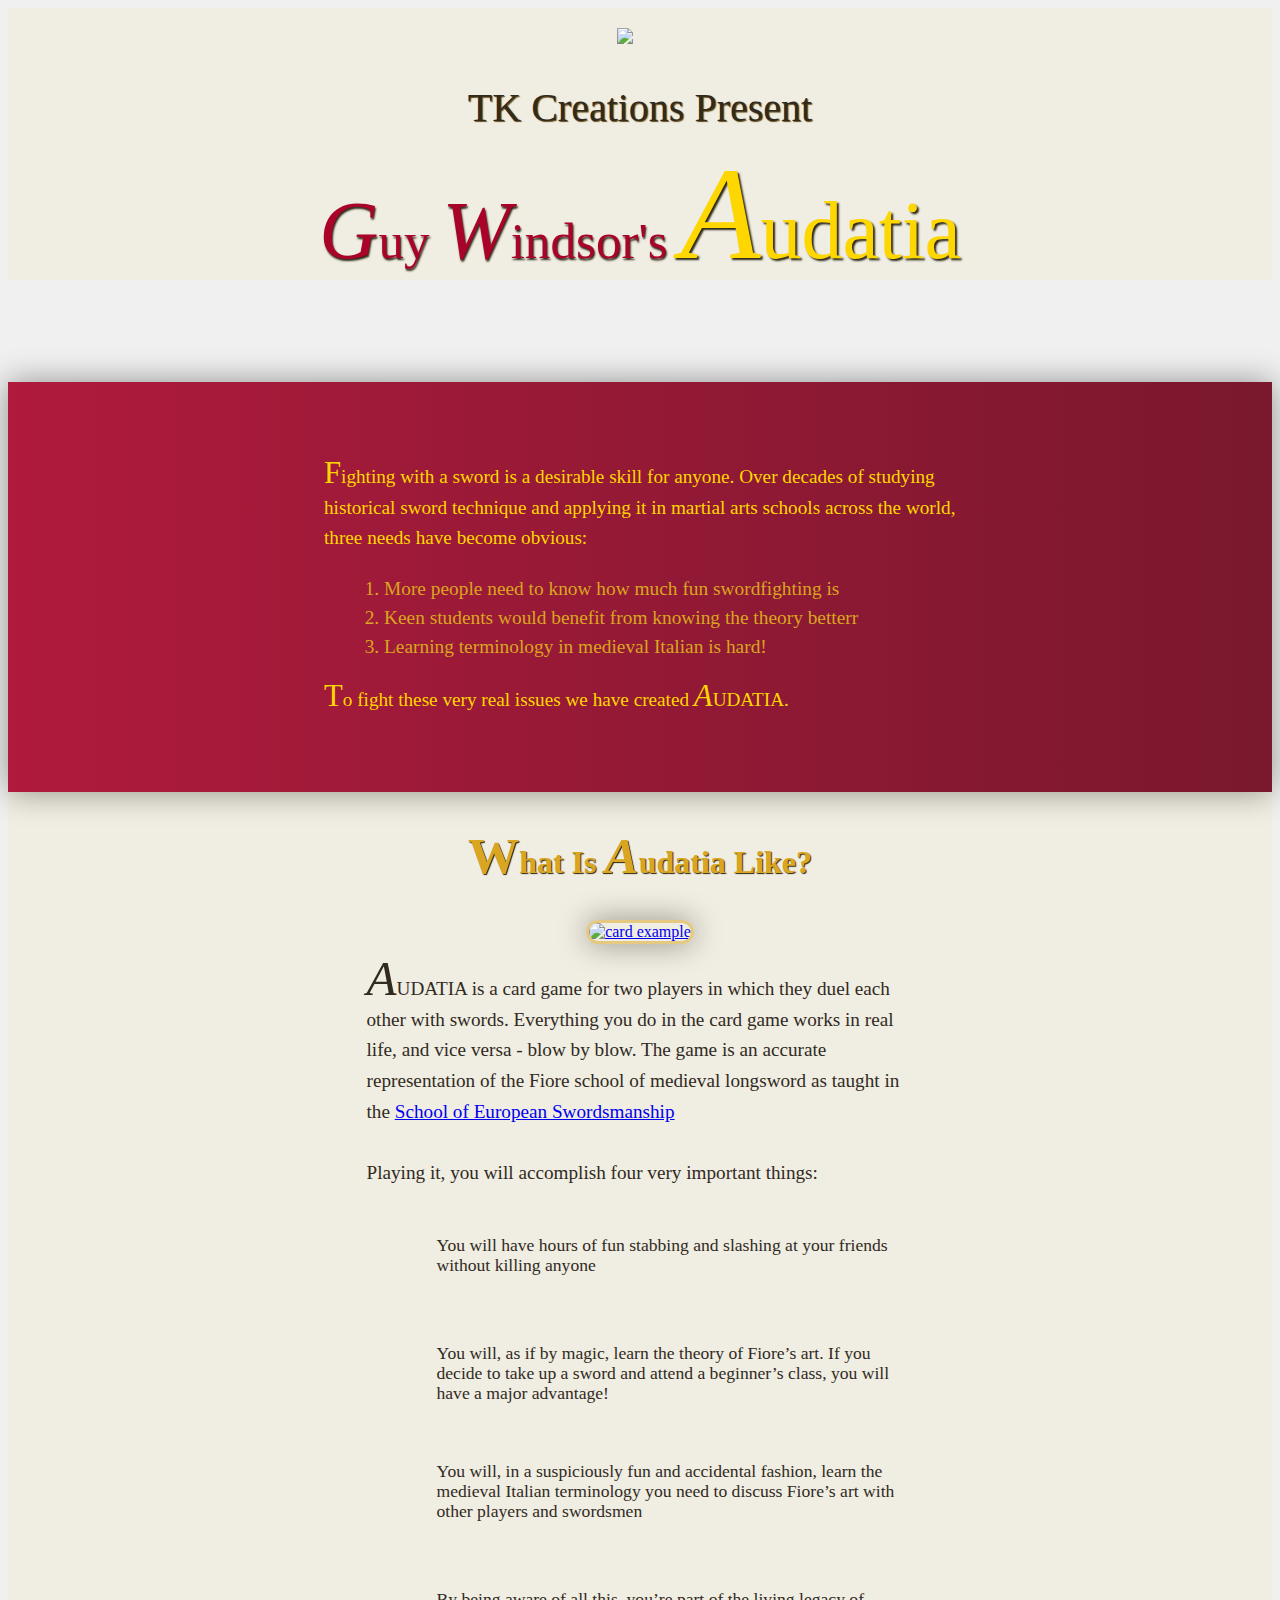
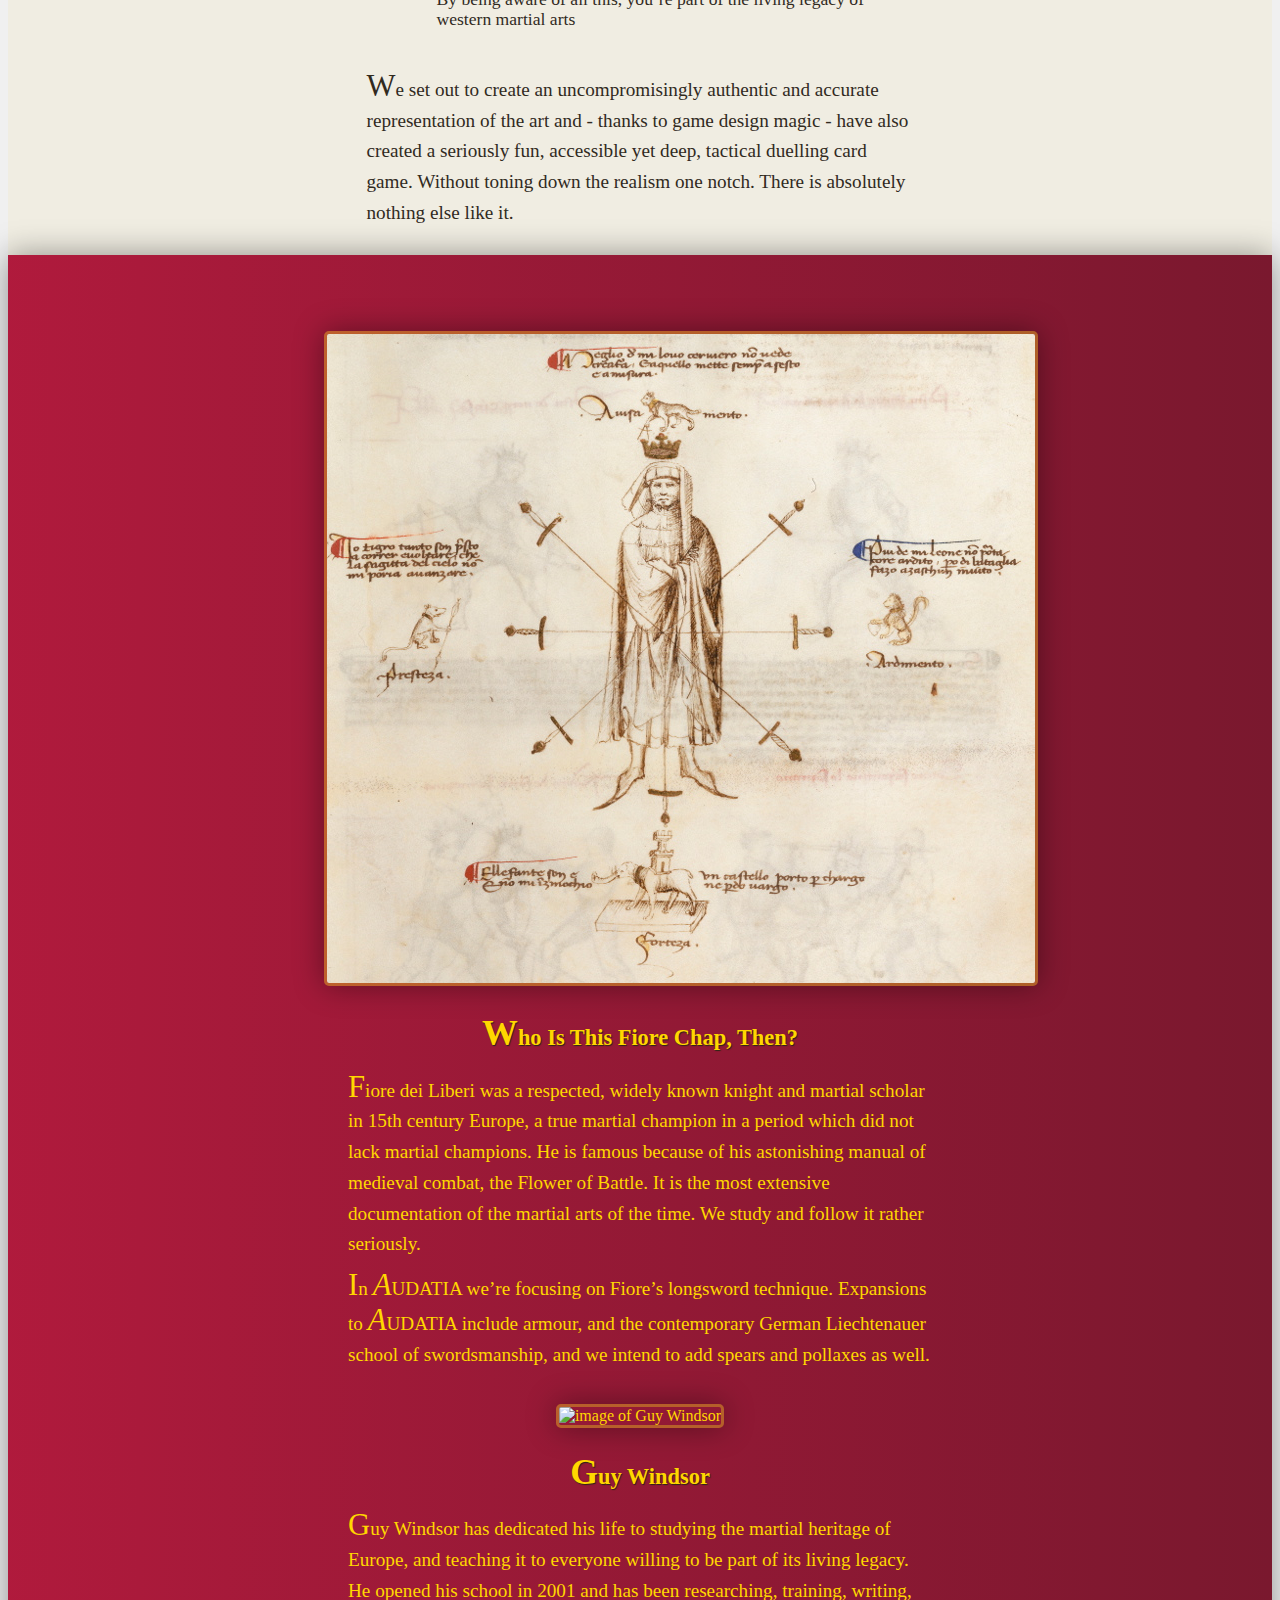
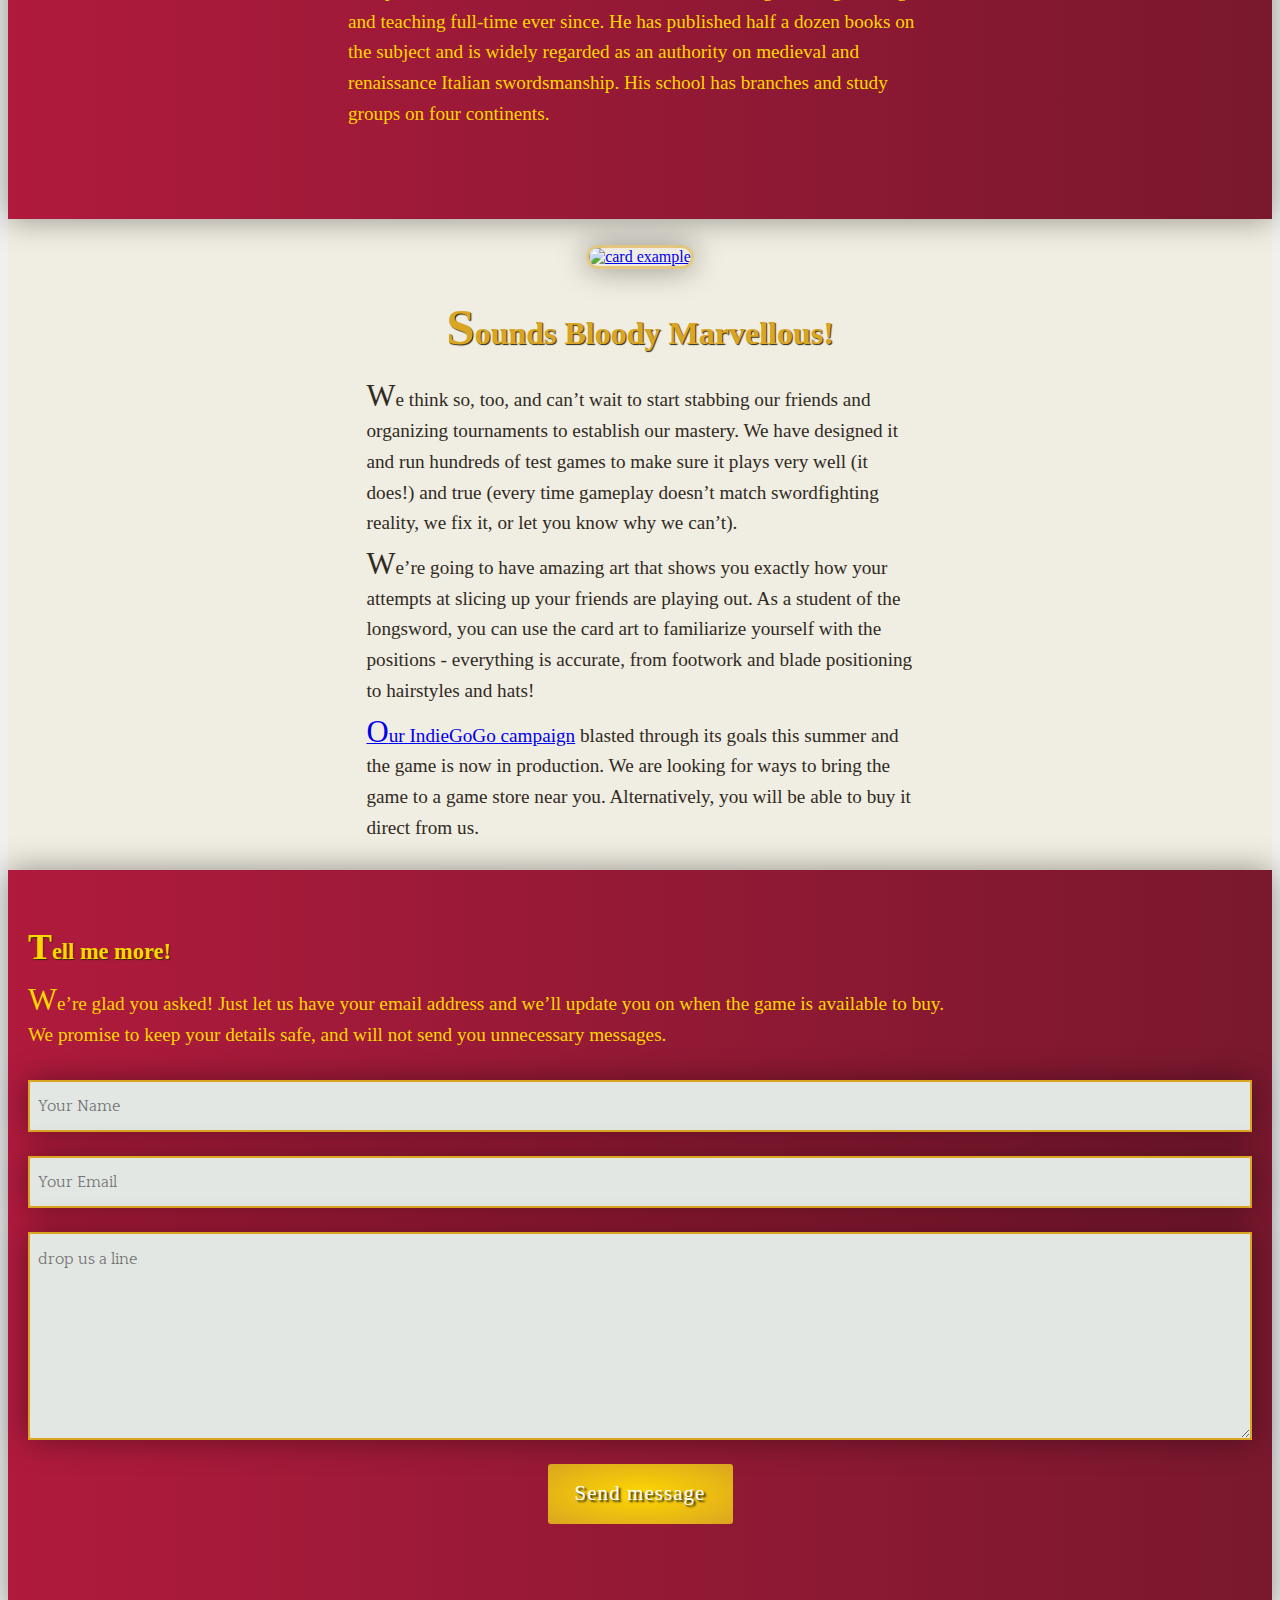
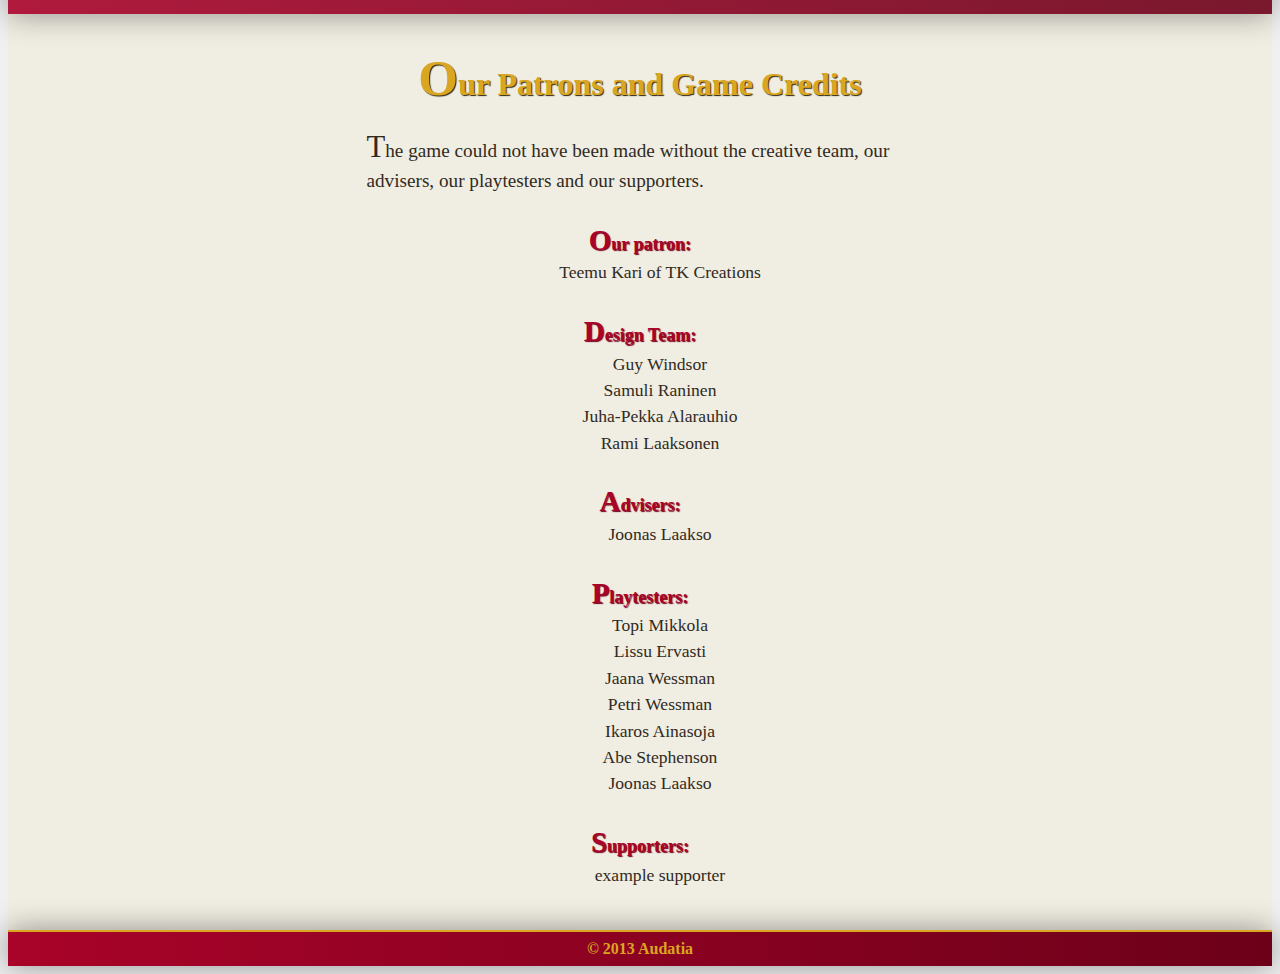
==== commit 9ea9c1ea: "optimization" ====
--- a/audatia.html
+++ b/audatia.html
@@ -16,12 +16,10 @@
                 <link href="css/fontello-ie7.css" type="text/css" rel="stylesheet">
             <![endif]-->
 
-
             <!-- Google Web fonts -->
             <link href='http://fonts.googleapis.com/css?family=Quattrocento:400,700' rel='stylesheet' type='text/css'>
             <link href='http://fonts.googleapis.com/css?family=Patua+One' rel='stylesheet' type='text/css'>
             <link href='http://fonts.googleapis.com/css?family=Open+Sans' rel='stylesheet' type='text/css'>
-
 
 
             <style>
@@ -30,7 +28,7 @@
             }
             </style>
 
-            <link rel="shortcut icon" href="img/favicon.ico">
+            <link rel="shortcut icon" href="favicon.ico">
 
             <link href="css/bootstrap-responsive.css" rel="stylesheet">
 
@@ -38,37 +36,24 @@
             <!--[if lt IE 9]>
                   <script src="http://html5shim.googlecode.com/svn/trunk/html5.js"></script>
                 <![endif]-->
-            <!-- Favicon -->
 
             <script type="text/javascript" src="js/jquery.js"></script>
 
-            <!-- Load ScrollTo -->
-            <script type="text/javascript" src="js/jquery.scrollTo-1.4.2-min.js"></script>
-            <!-- Load LocalScroll -->
-            <script type="text/javascript" src="js/jquery.localscroll-1.2.7-min.js"></script>
-            <!-- prettyPhoto Initialization -->
-            <script type="text/javascript" charset="utf-8">
-                  $(document).ready(function(){
-                    $("a[rel^='prettyPhoto']").prettyPhoto();
-                  });
-        </script>
+
     </head>
     <body>
-
-
 
 
     <div id="headerwrap" class="background">
       <div class="borders">
           <header class="clearfix">
-            <img  src="img/audatia/huge-logo.png"/>
+            <a href="img/audatia/fullsize/logo.png" rel="prettyPhoto"><img src="img/audatia/logo.png"/></a>
             <div class="tk-present">TK Creations Present</div>
-            <h1>Guy Windsor's <span class="gold"> <em class="audatia-letter">A</em>udatia</span></h1>
+            <h1><em>G</em>uy <em>W</em>indsor's <span class="gold"><em class="audatia-letter">A</em>udatia</span></h1>
 
           </header>
       </div>
     </div>
-
 
     <div class="scrollblock alternate-background">
         <section id="firstwords">
@@ -78,10 +63,9 @@
                         <div class="span12">
                             <article>
                                 <p>
-                                    Fighting with a sword is a desirable skill for anyone.<br/>
-                                    Over decades of studying historical sword technique and applying it in martial<br />
+                                    Fighting with a sword is a desirable skill for anyone.
+                                    Over decades of studying historical sword technique and applying it in martial
                                     arts schools across the world, three needs have become obvious:
-
                                 </p>
                                 <div class="list">
                                     <ol>
@@ -91,7 +75,7 @@
                                     </ol>
                                 </div>
 
-                                <p>To fight these very real issues we have created <em class="audatia-letter">A</em>UDATIA..</p>
+                                <p>To fight these very real issues we have created <em class="audatia-letter">A</em>UDATIA.</p>
                             </article>
                         </div>
                     </div>
@@ -110,7 +94,7 @@
                             <article>
                                 <h2>What Is <em class="audatia-letter">A</em>udatia Like?</h2>
 
-                                <img class="card" src="img/audatia/card_example1.png" title="card example"/>
+                                <a href="img/audatia/fullsize/card_example1.png" rel="prettyPhoto"><img class="card" src="img/audatia/card_example1.png" title="card example"/></a>
 
                                 <p>
                                     <em class="audatia-letter">A</em>UDATIA is a card game for two players in which they duel each other with swords.
@@ -154,7 +138,7 @@
                 <div class="container">
                     <div class="row">
 
-                        <article class="span4 block"><img class="img-news" src="img/audatia/fiore_image.jpg" alt="Fiore" title="Fiore">
+                        <article class="span5 block"><img class="img-news" src="img/audatia/fiore_image.jpg" alt="Fiore" title="Fiore">
 
                             <div class="inside">
                                 <h2>Who Is This Fiore Chap, Then?</h2>
@@ -177,12 +161,11 @@
                             </div>
                         </article>
 
-                        <article class="span4 block middle-image">
-                            <img class="img-news" src="http://place.manatee.axis-of-evil.org/9/300/700.jpg">
+                        <article class="span2 block middle-image">
 
                         </article>
 
-                        <article class="span4 block"> <img class="img-news" src="img/audatia/guy.jpg" alt="image of Guy Windsor" title="Guy Windsor">
+                        <article class="span5 block"> <img class="img-news" src="img/audatia/guy.jpg" alt="image of Guy Windsor" title="Guy Windsor">
                             <div class="inside">
                                 <h2>Guy Windsor</h2>
 
@@ -211,7 +194,7 @@
                     <div class="row">
                         <div class="span12">
                             <article>
-                                <img class="card" src="img/audatia/card_example2.png" title="card example"/>
+                                <a href="img/audatia/fullsize/card_example2.png" rel="prettyPhoto"><img class="card" src="img/audatia/card_example2.png" title="card example"/></a>
                                 <h2>Sounds Bloody Marvellous!</h2>
 
                                 <p>
@@ -255,53 +238,59 @@
         <section id="contact">
             <div class="borders">
                 <div class="container">
-                    <div class="align"><i class="icon-mail-2"></i></div>
-                    <h2>Tell me more!</h2>
-                    <p id="form-info"> We’re glad you asked! Just let us have your email address and we’ll update you on when the game is available to buy.<br />
-                        We promise to keep your details safe, and will not send you unnecessary messages.
-                    </p>
-                    <div class="row">
-                        <div class="span12">
-                            <div id="form-thanks">
-                                Thank you. We’ll update you on when the game is available to buy.
-                            </div>
-                            <div class="cform" id="theme-form">
-                                <script type="text/javascript">var submitted=false;</script>
-                                <iframe name="hidden_iframe" id="hidden_iframe" style="display:none;"
-                                        onload="if(submitted) {
-                                            document.getElementById('theme-form').style.display = 'none';
-                                            document.getElementById('form-info').style.display = 'none';
-                                            document.getElementById('form-thanks').style.display = 'block';
-                                            }"></iframe>
-                                <form action="https://docs.google.com/forms/d/1MlZ6DdWOJGwryJg6UL21Tk-8RzAx2kKoSL_msLcHDU8/formResponse" method="POST" id="ss-form" method="post" target="hidden_iframe" onsubmit="submitted=true;" class="cform-form">
-                                    <div class="row">
-                                        <div class="span6">
-                                            <span class="your-name">
-                                                <input type="text" name="entry.306007151" value="" placeholder="Your Name"  class="cform-text" id="entry_306007151" dir="auto" size="40" title="your name">
-
-                                            </span>
+                    <div class="row">
+                        <div class="span12 ">
+                            <div class="contact-info">
+                                <div class="align"><i class="icon-mail-2"></i></div>
+                                <h2>Tell me more!</h2>
+                                <p id="form-info"> We’re glad you asked! Just let us have your email address and we’ll update you on when the game is available to buy.<br />
+                                    We promise to keep your details safe, and will not send you unnecessary messages.
+                                </p>
+                                <div class="row">
+                                    <div class="span12">
+                                        <div id="form-thanks">
+                                            Thank you! You will hear from us shortly.
                                         </div>
-                                        <div class="span6">
-                                            <span class="your-email">
-                                                <input type="text" name="entry.19335577" value="" placeholder="Your Email" class="cform-text" id="entry_19335577" dir="auto" size="40" title="your email">
-                                            </span>
+                                        <div class="cform" id="theme-form">
+                                            <script type="text/javascript">var submitted=false;</script>
+                                            <iframe name="hidden_iframe" id="hidden_iframe" style="display:none;"
+                                                    onload="if(submitted) {
+                                                        document.getElementById('theme-form').style.display = 'none';
+                                                        document.getElementById('form-info').style.display = 'none';
+                                                        document.getElementById('form-thanks').style.display = 'block';
+                                                        }"></iframe>
+                                            <form action="https://docs.google.com/forms/d/1MlZ6DdWOJGwryJg6UL21Tk-8RzAx2kKoSL_msLcHDU8/formResponse" method="POST" id="ss-form" method="post" target="hidden_iframe" onsubmit="submitted=true;" class="cform-form">
+                                                <div class="row">
+                                                    <div class="span6">
+                                                        <span class="your-name">
+                                                            <input type="text" name="entry.306007151" value="" placeholder="Your Name"  class="cform-text" id="entry_306007151" dir="auto" size="40" title="your name">
+
+                                                        </span>
+                                                    </div>
+                                                    <div class="span6">
+                                                        <span class="your-email">
+                                                            <input type="text" name="entry.19335577" value="" placeholder="Your Email" class="cform-text" id="entry_19335577" dir="auto" size="40" title="your email">
+                                                        </span>
+                                                    </div>
+                                                </div>
+                                                <div class="row">
+                                                    <div class="span12">
+                                                        <span class="message">
+                                                            <textarea name="entry.612491159" class="cform-textarea" dir="auto" cols="40" rows="10" id="entry_612491159" title="drop us a line." placeholder="drop us a line"></textarea>
+                                                        </span>
+                                                    </div>
+                                                </div>
+                                                <div>
+                                                    <input class="send-message" name="submit" type="submit" value="Send message"  d="ss-submit" class="cform-submit pull-left">
+                                                </div>
+                                                <div class="cform-response-output"></div>
+                                            </form>
                                         </div>
                                     </div>
-                                    <div class="row">
-                                        <div class="span12">
-                                            <span class="message">
-                                                <textarea name="entry.612491159" class="cform-textarea" dir="auto" cols="40" rows="10" id="entry_612491159" title="drop us a line." placeholder="drop us a line"></textarea>
-                                            </span>
-                                        </div>
-                                    </div>
-                                    <div>
-                                        <input class="send-message" name="submit" type="submit" value="Send message"  d="ss-submit" class="cform-submit pull-left">
-                                    </div>
-                                    <div class="cform-response-output"></div>
-                                </form>
+                                </div>
                             </div>
                         </div>
-                    </div>
+                    </div
                 </div>
             </div>
         </section>
@@ -350,7 +339,7 @@
                                     <li>Joonas Laakso</li>
                                 </ul>
 
-                                <h3>Supperters:</h3>
+                                <h3>Supporters:</h3>
                                 <ul>
                                     <li>example supporter</li>
                                 </ul>
@@ -361,9 +350,6 @@
             </section>
         </div>
     </div>
-
-
-
 
     <div class="footer-wrapper">
         <div class="container">
@@ -377,20 +363,22 @@
 
     <script type="text/javascript" src="js/bootstrap.js"></script>
     <script type="text/javascript" src="js/jquery.prettyPhoto.js"></script>
-    <script type="text/javascript" src="js/site.js"></script>
-    
+
 
 	<script type="text/javascript">
-	  var _gaq = _gaq || [];
-	  _gaq.push(['_setAccount', 'UA-29231762-1']);
-	  _gaq.push(['_setDomainName', 'dzyngiri.com']);
-	  _gaq.push(['_trackPageview']);
-	
-	  (function() {
-		var ga = document.createElement('script'); ga.type = 'text/javascript'; ga.async = true;
-		ga.src = ('https:' == document.location.protocol ? 'https://ssl' : 'http://www') + '.google-analytics.com/ga.js';
-		var s = document.getElementsByTagName('script')[0]; s.parentNode.insertBefore(ga, s);
-	  })();
-	</script>
+        (function(i,s,o,g,r,a,m){i['GoogleAnalyticsObject']=r;i[r]=i[r]||function(){
+            (i[r].q=i[r].q||[]).push(arguments)},i[r].l=1*new Date();a=s.createElement(o),
+                m=s.getElementsByTagName(o)[0];a.async=1;a.src=g;m.parentNode.insertBefore(a,m)
+        })(window,document,'script','//www.google-analytics.com/analytics.js','ga');
+
+        ga('create', 'UA-44703510-1', 'audatiagame.com');
+        ga('send', 'pageview');
+
+
+        $(document).ready(function(){
+            $("a[rel^='prettyPhoto']").prettyPhoto();
+        });
+
+    </script>
     </body>
     </html>
--- a/css/style.css
+++ b/css/style.css
@@ -17,10 +17,7 @@
 }
 
 
-.audatia-letter {
-    font-family: 'old_london';
-    font-size: 160%;
-}
+
 
 div, article, section, header, footer, nav, li {
 	position:relative;
@@ -31,7 +28,6 @@
 }
 
 body {
-
 	background:#f0f0f0;
 	color: #312A1E;
 	font-size: 100%;
@@ -73,11 +69,12 @@
 
 p {
 	font-size: 1.2em;
-	line-height: 1.5; /* 24px */
+	line-height: 1.6em;
 	margin: 0 0 1.5em 0;
 }
+
 ul, ol {
-    font-family:  cursive;
+    font-family:  georgia;
 	font-size: 1.1em; /* 16px */
 	line-height: 1.5; /* 24px */
 	margin: 0 0 1.5em 0;
@@ -92,42 +89,54 @@
 
 .tk-present {
     margin-top: 1em;
-    font-size: 1.2em
-    font-family:  cursive;
+    line-height: 1em;
+    font-size: 1.6em;
+    font-family:  georgia;
+    text-shadow: 1px 1px 1px #644913;
+}
+
+.audatia-letter {
+    font-family: 'old_london';
+    font-size: 1.6em;
 }
 
 h1, h2, h3, h4, h5, h6 {
 	font-weight: normal; /* reset default browser weight for our webfonts */
-	font-family:  cursive;
-
-}
-
-h1:first-letter, h2:first-letter, h3:first-letter, p:first-letter, .send-message:first-letter
+    font-family:  georgia;
+}
+
+h1 em, h2 em, h3 em {
+    font-size: 1.6em;
+}
+
+h2:first-letter, h3:first-letter, p:first-letter, .send-message:first-letter
 {
-    font-size:160%;
+    font-size: 1.6em;
 }
 
 h1 {
 	line-height: 1;
     color: #a90329;
-    font-size: 4em;
+    font-size: 3.2em;
     font-weight: 400;
     margin: 0.4em 0 2em;
-    text-shadow: 2px 2px 2px #2b2613;
+    text-shadow: 1px 2px 2px #2b2613;
 
 }
 h1 .gold {
     color: gold;
+    font-size: 1.6em;
+    text-shadow: 2px 2px 2px #2b2613;
 }
 
 h2 {
-	font-size: 2em;
-	line-height: 2;
+	font-size: 1.5em;
+	line-height: 1em;
 	margin-top: 1em;
 	margin-bottom: 1em;
     color: goldenrod;
     font-weight:bold;
-    text-shadow: 2px 2px 2px #2b2613;
+    text-shadow: 1px 1px 1px #2b2613;
 }
 h3 {
 	font-size: 1.125em; /* 18px */
@@ -208,10 +217,8 @@
 
 article p {
     font-family: 'patua serif';
-    font-size: 20px;
     margin-bottom: 10px;
     margin-top: 10px;
-    line-height: 1.35;
     text-align: left;
 }
 
@@ -294,9 +301,11 @@
 
 
 #headerwrap {
+
 	width: 100%;
 	text-align:center;
 }
+
 
 #headerwrap .borders {
     margin-top: -60px;
@@ -338,13 +347,13 @@
 }
 
 .alternate-background section .borders {
-    background: url(../img/audatia/border-top.png) repeat-x top left, url(../img/audatia/border-bottom-gold.png) repeat-x right bottom;
-    padding: 52px 0 52px;
+    background: url(../img/audatia/border-top-gold.png) repeat-x top left, url(../img/audatia/border-bottom-gold.png) repeat-x right bottom;
+    padding: 25px 0 25px;
 }
 
 .alternate-background section h2 {
     color: gold;
-    font-size: 1.4em;
+    font-size: 1.2em;
 }
 
 .alternate-background section article {
@@ -381,10 +390,13 @@
     color: gold;
 }
 
+.contact-info {
+    margin: 0 20px 0 20px;
+}
+
 #form-thanks {
     display: none;
     font-size: 20px;
-
 }
 
 #theme-form {
@@ -415,7 +427,7 @@
     height: 3.25em;
 }
 #theme-form input[type=submit] {
-    font-family:  cursive;
+    font-family:  georgia;
     color: #fff;
     width: 185px;
     height: 60px;
@@ -423,7 +435,7 @@
     font-size: 1.3125em; /* 21px */
     padding:0.5em;
     letter-spacing: 0.05em;
-    margin: 0 0 20px 0;
+    margin: 0 auto;
     display: block;
     border: 0;
     text-transform: none;
@@ -436,8 +448,6 @@
     background: -ms-radial-gradient(center, ellipse cover,  gold 0%,goldenrod 100%);
     background: radial-gradient(ellipse at center, gold 0%,goldenrod 100%);
     filter: progid:DXImageTransform.Microsoft.gradient( startColorstr='#FFD700', endColorstr='#DAA520',GradientType=1 );
-
-
 
     border-radius: 3px;
     -moz-border-radius: 3px;
@@ -608,7 +618,7 @@
 08 Buttons ------------------------------------------------------------
 ---------------------------------------------------------------------------------------------------------- */    
 .btn {
-	font-family:  cursive;
+	font-family: georgia;
 	color: #fff;
 	width: 185px;
 	height: 20px;
@@ -640,21 +650,80 @@
 }
 
 
-@media (max-width: 979px) {
-    html body {
-        padding-top: 20px;
-    }
-}
-
 .background .borders {
-    background: url(../img/audatia/border-left.png) repeat-y left center, url(../img/audatia/border-right.png) repeat-y right center;
-    background-size:54px auto;
-}
-
-@media screen and (min-width: 660px) {
+    background: url(../img/audatia/border-left-small.png) repeat-y left center, url(../img/audatia/border-right-small.png) repeat-y right center;
+    background-size: auto auto;
+}
+
+.borders header {
+    margin: 50px 45px  0 45px;
+}
+
+.borders section {
+    margin: 0 45px  0 45px;
+}
+
+@media screen and (max-width: 400px) {
+    .background .borders {
+        background-size: 30px auto;
+    }
+    .borders section {
+        margin: 20px 35px  0 35px;
+    }
+    .borders section {
+        margin: 0 35px  0 35px;
+    }
+    .tk-present {
+        font-size: 1em;
+    }
+    .alternate-background section .borders {
+        background-size:auto 30px;
+    }
+
+    html {
+        font-size: 80%;
+    }
+}
+
+@media screen and (min-width: 600px) {
+    .alternate-background section .borders {
+        padding: 50px 0 50px;
+    }
+
     .background .borders {
         background: url(../img/audatia/border-left.png) repeat-y left center, url(../img/audatia/border-right.png) repeat-y right center;
-        background-size:auto auto;
+        background-size:60px auto;
+    }
+    .borders header {
+        margin: 40px 65px  0 65px;
+    }
+    .borders section {
+        margin: 0 65px  0 65px;
+    }
+    .tk-present {
+        font-size: 2.1em;
+    }
+    h2 {
+        font-size: 2em;
+    }
+    .alternate-background section h2 {
+        font-size: 1.4em;
+    }
+}
+
+@media screen and (min-width: 860px) {
+    .background .borders {
+        background: url(../img/audatia/border-left.png) repeat-y left center, url(../img/audatia/border-right.png) repeat-y right center;
+        background-size:80px auto;
+    }
+    .borders header {
+        margin: 40px 85px  0 85px;
+    }
+    .borders section {
+        margin: 0 85px  0 85px;
+    }
+    .tk-present {
+        font-size: 2.5em;
     }
 
     article {
@@ -665,13 +734,21 @@
     }
 
 }
-
+@media screen and (min-width: 979px) {
+    .borders header {
+        margin: 0px 85px  0 85px;
+    }
+}
 
 @media (max-width: 767px) {
     .container {
         padding-right: 5px;
         padding-left: 5px;
     }
+    body {
+        padding-left: 0px !important;
+        padding-right: 0px !important;
+    }
 }
     
 
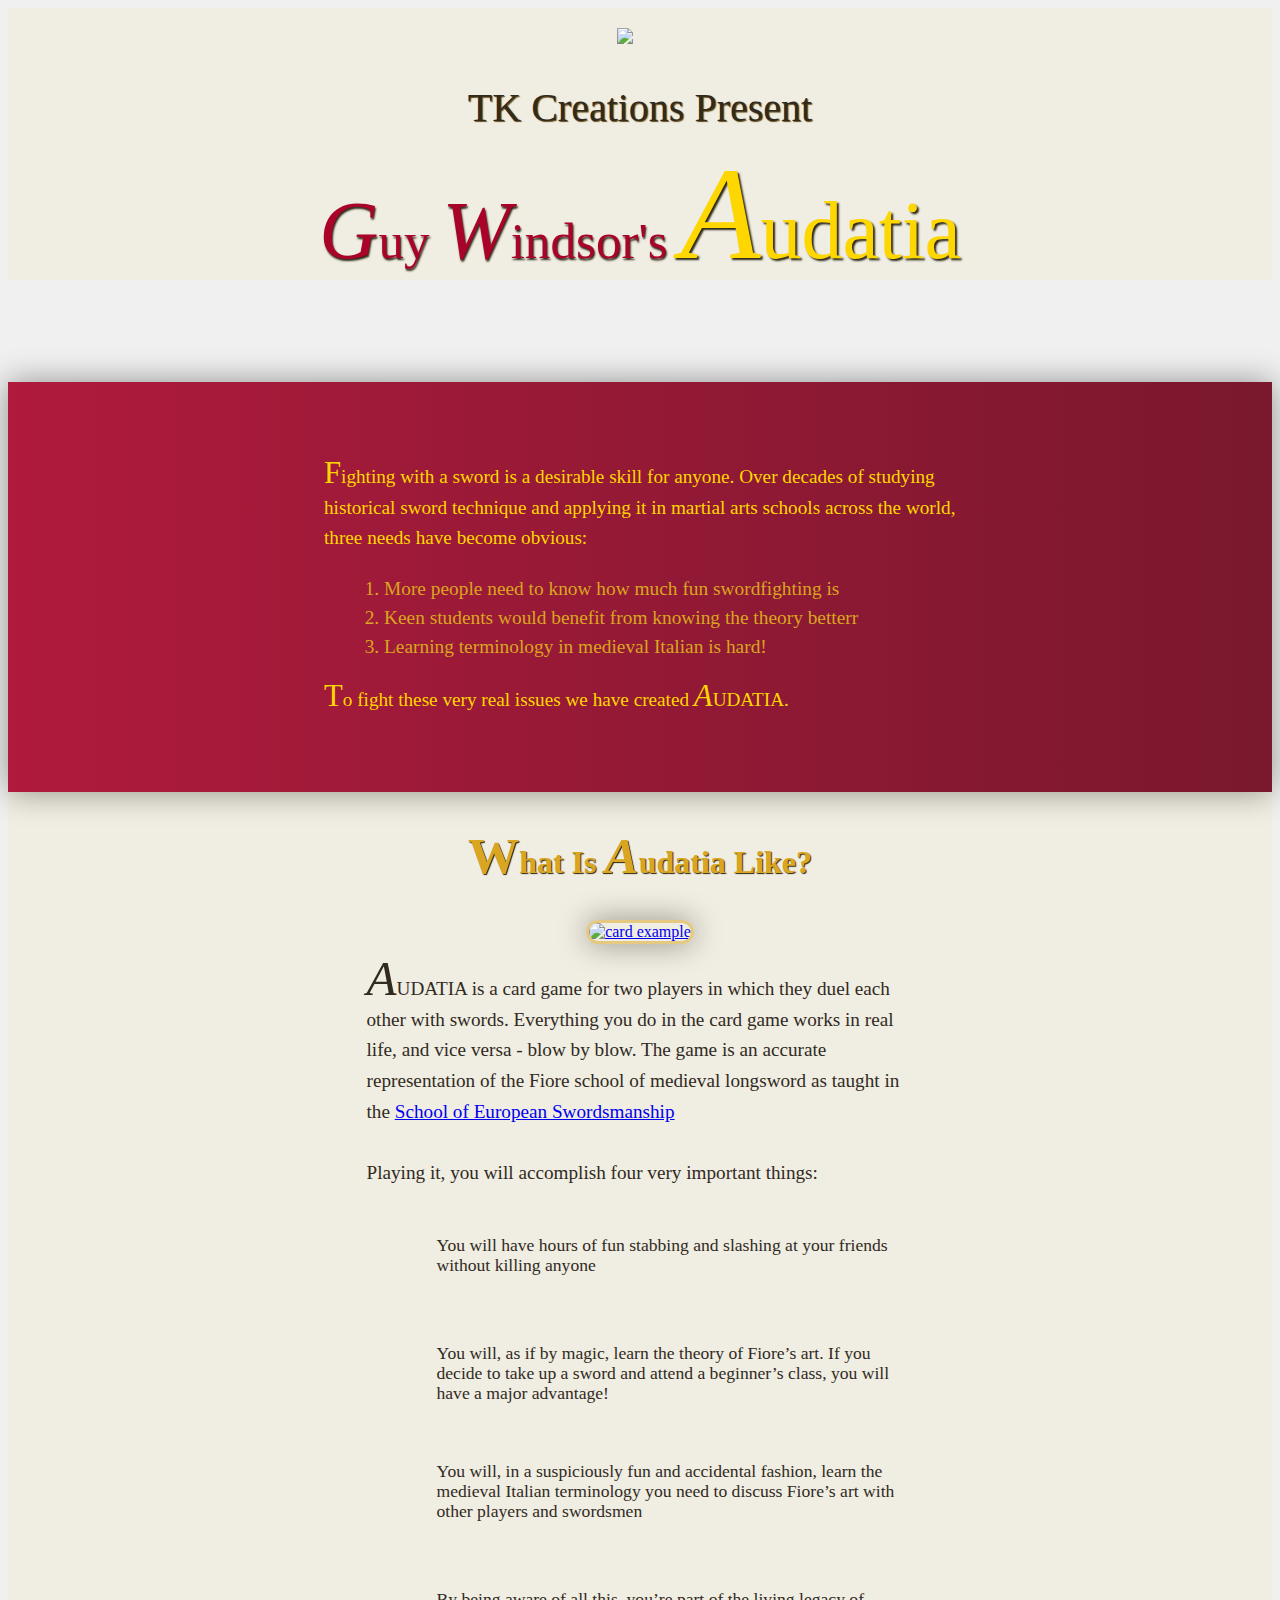
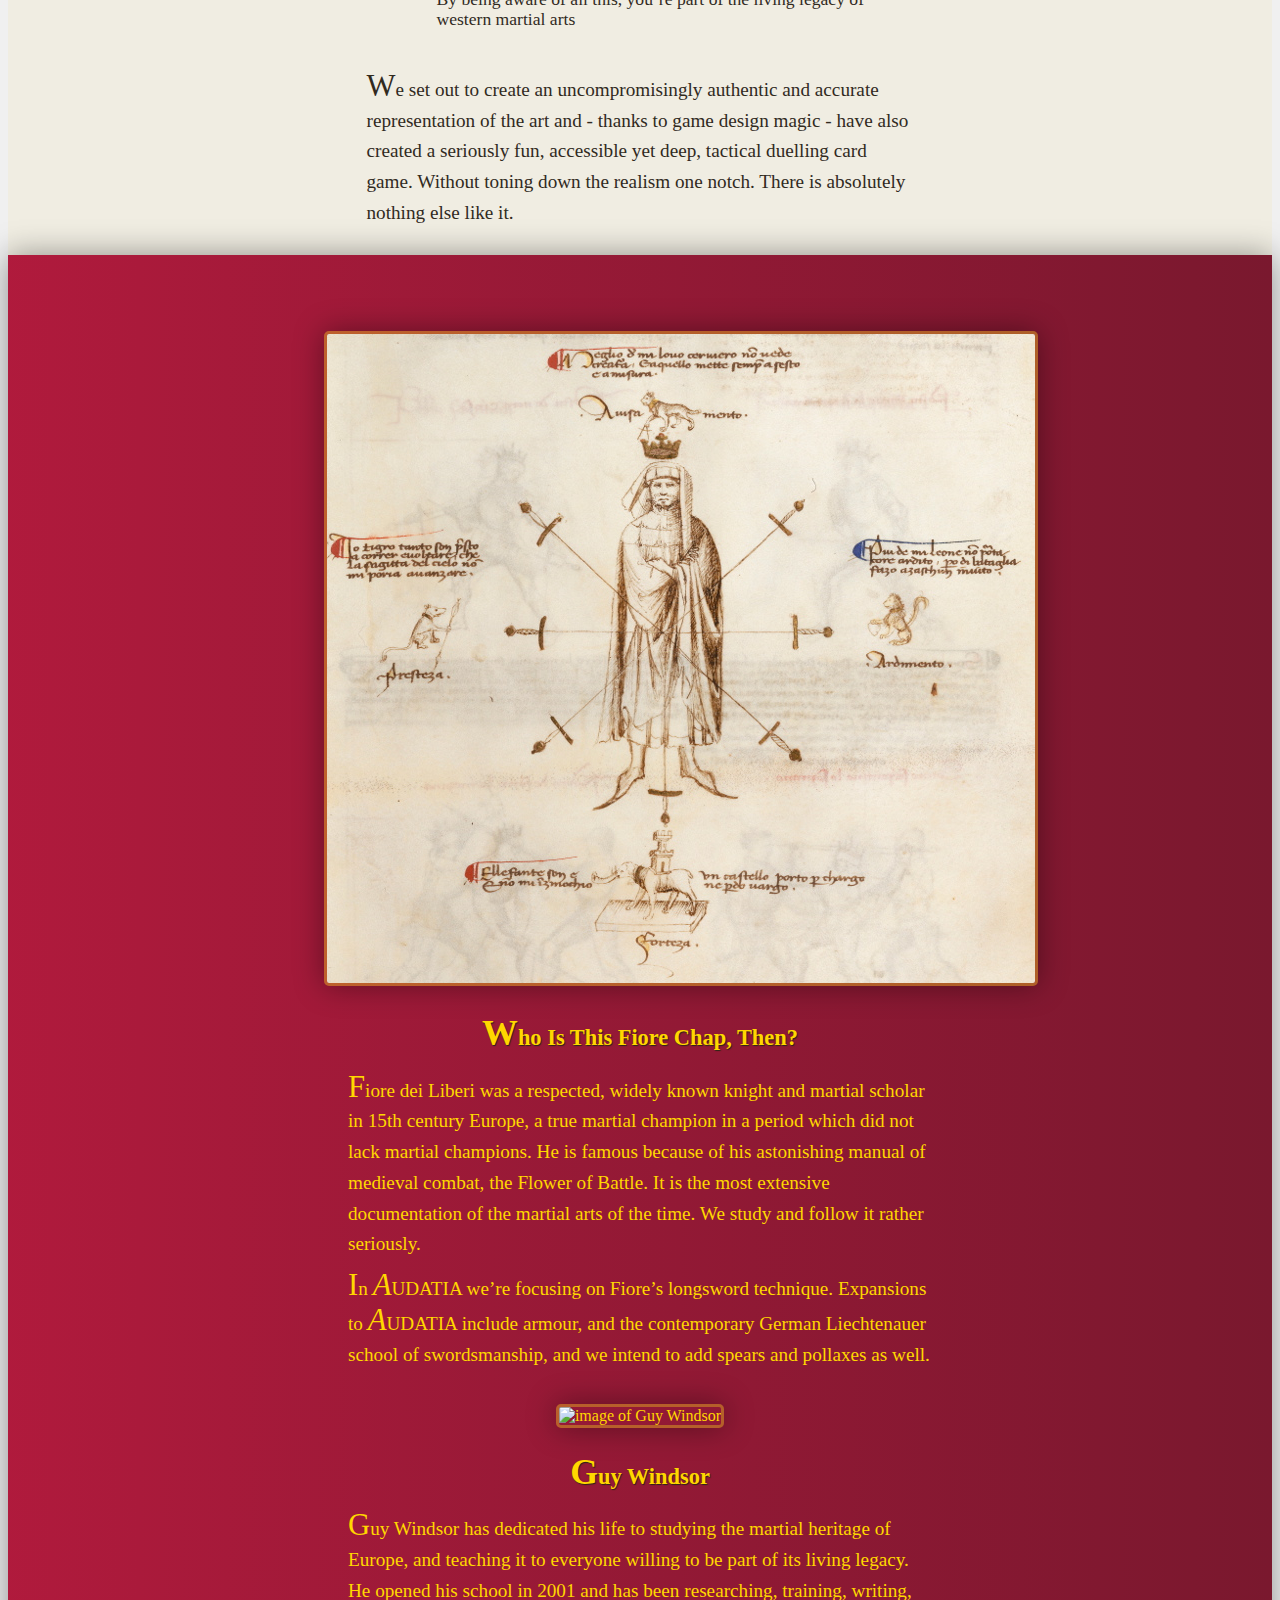
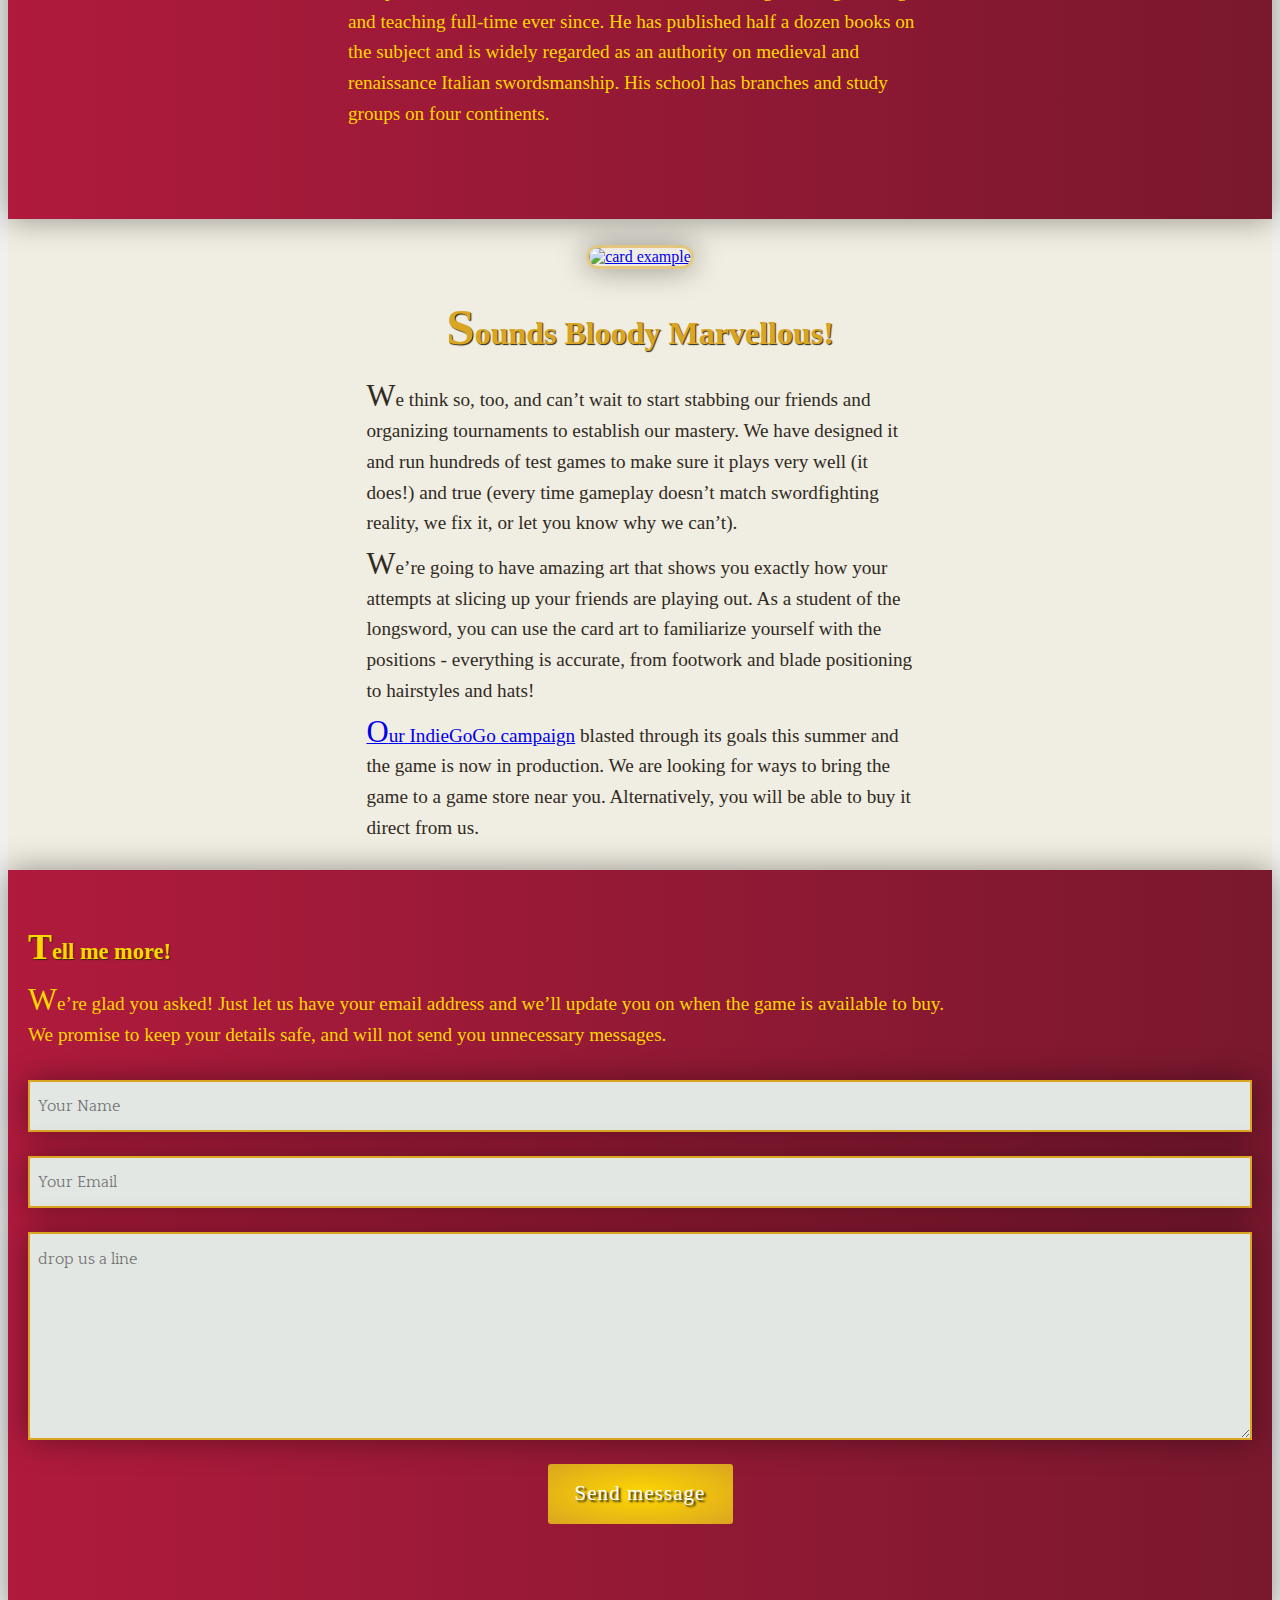
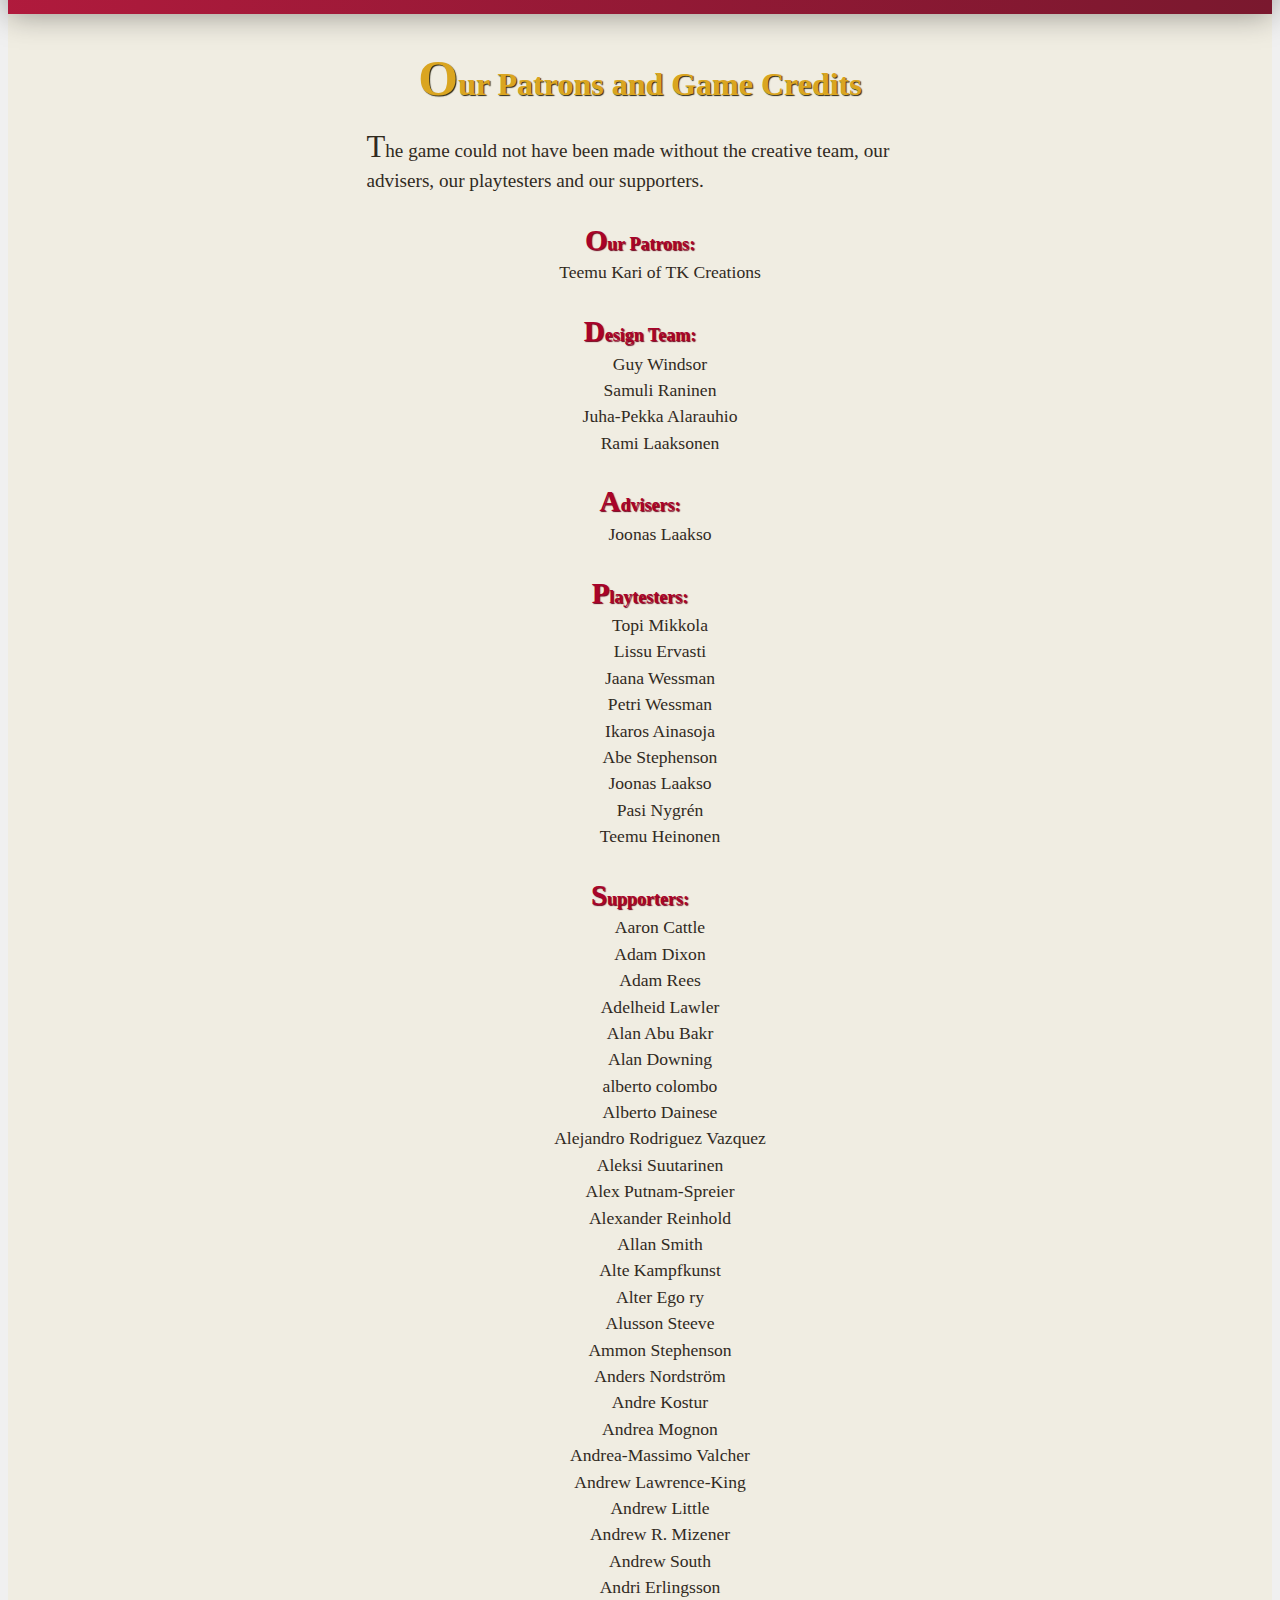
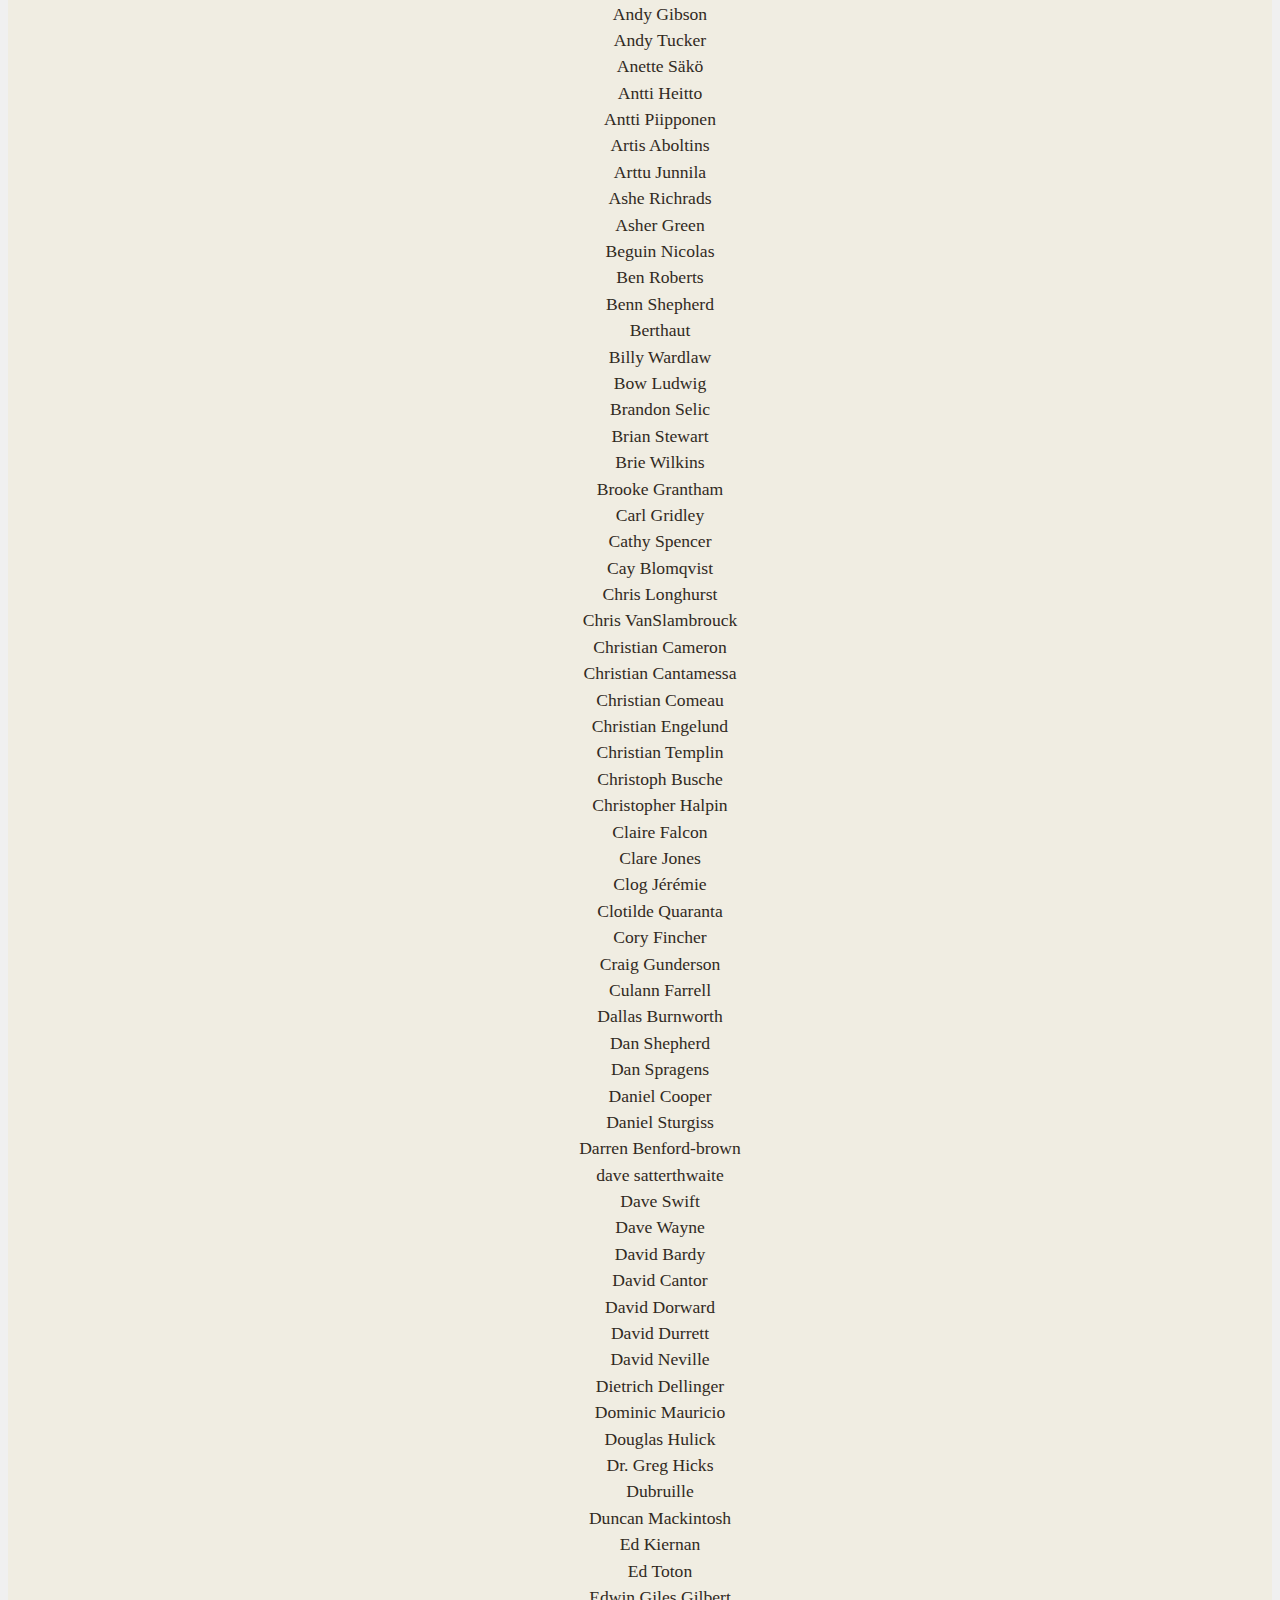
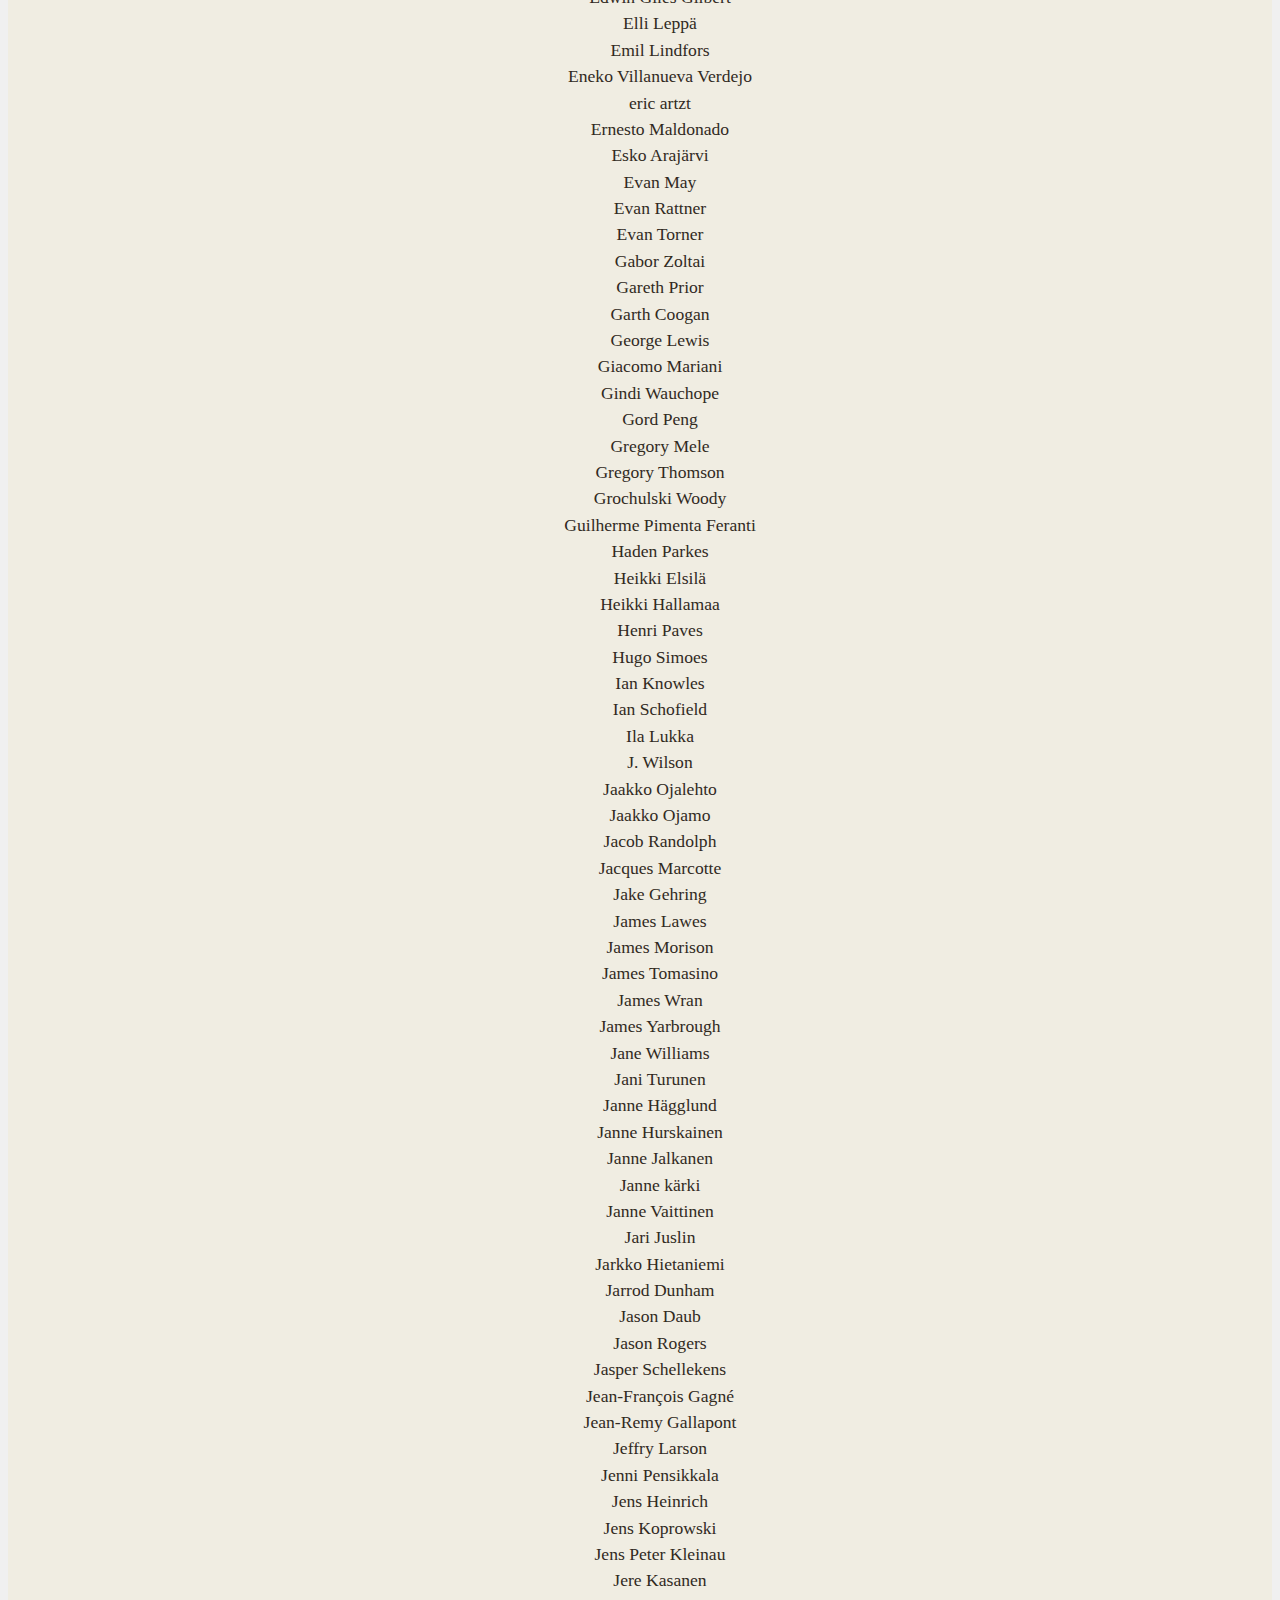
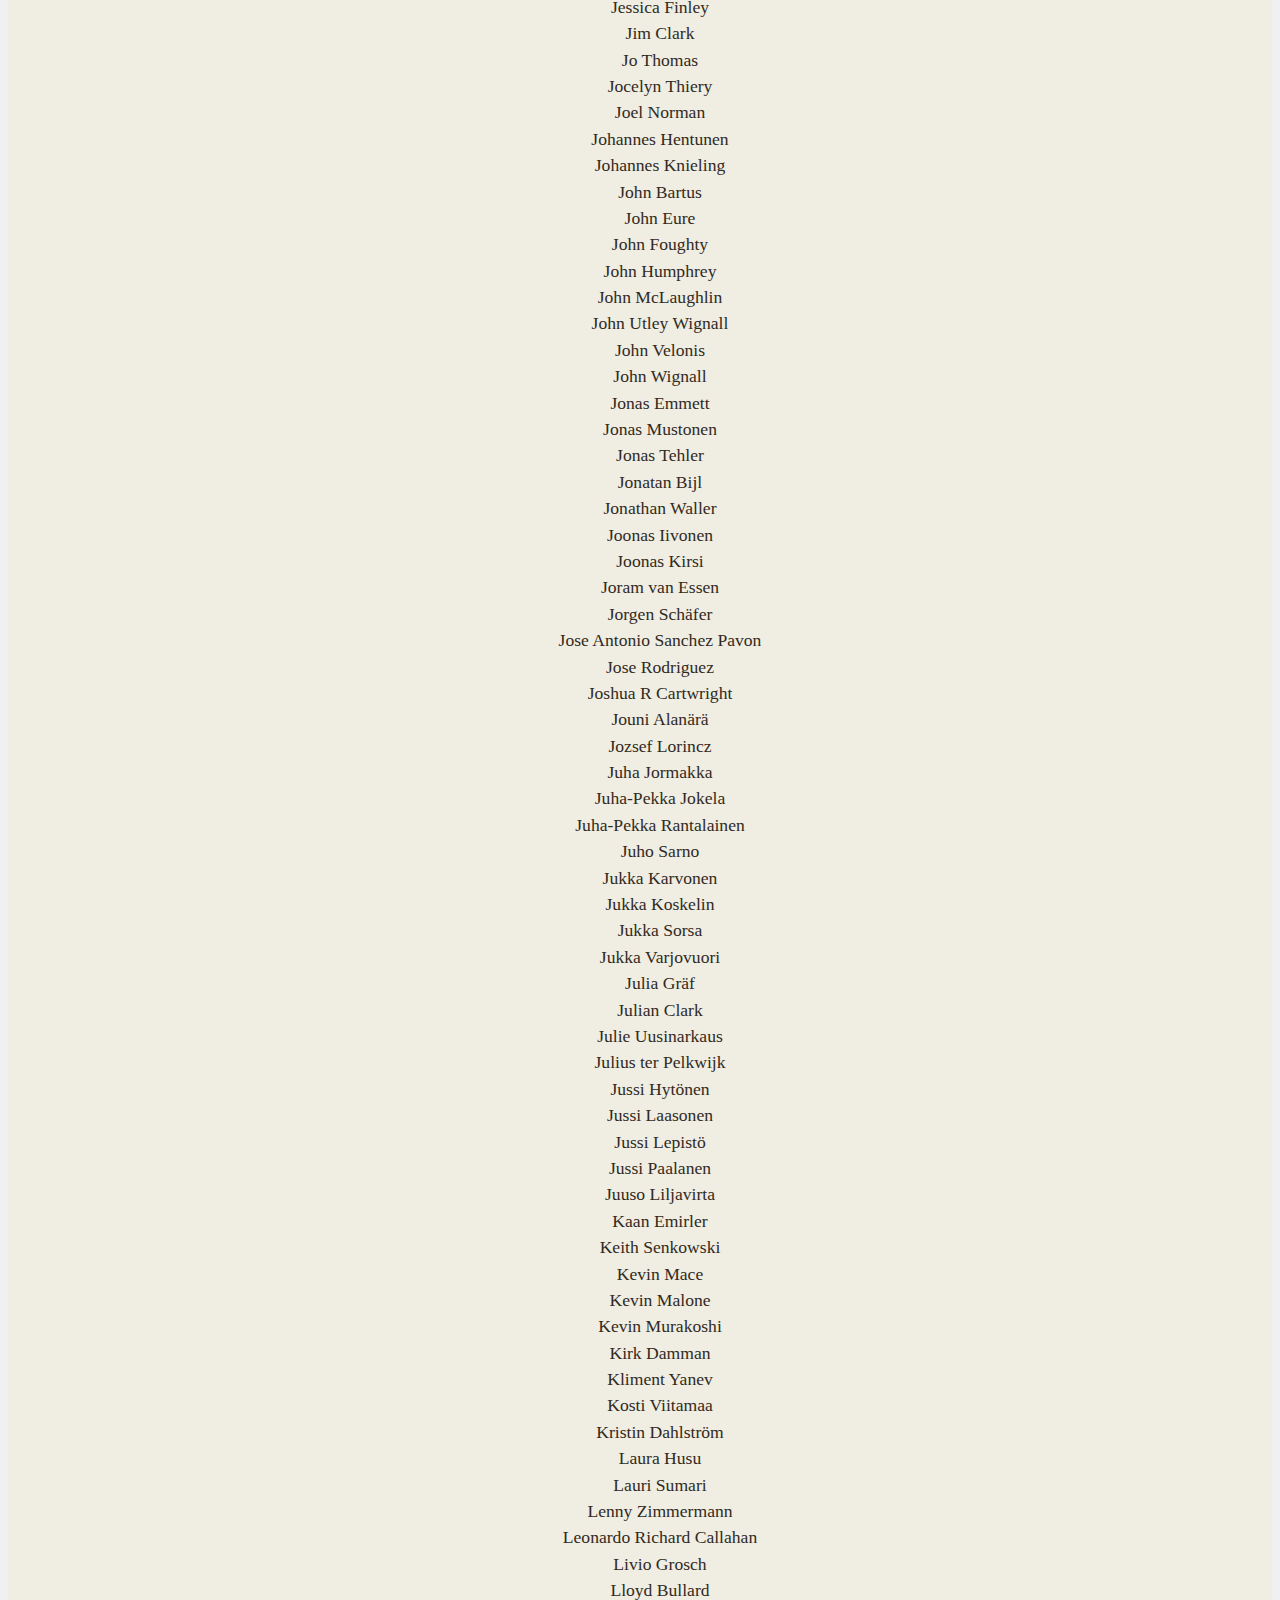
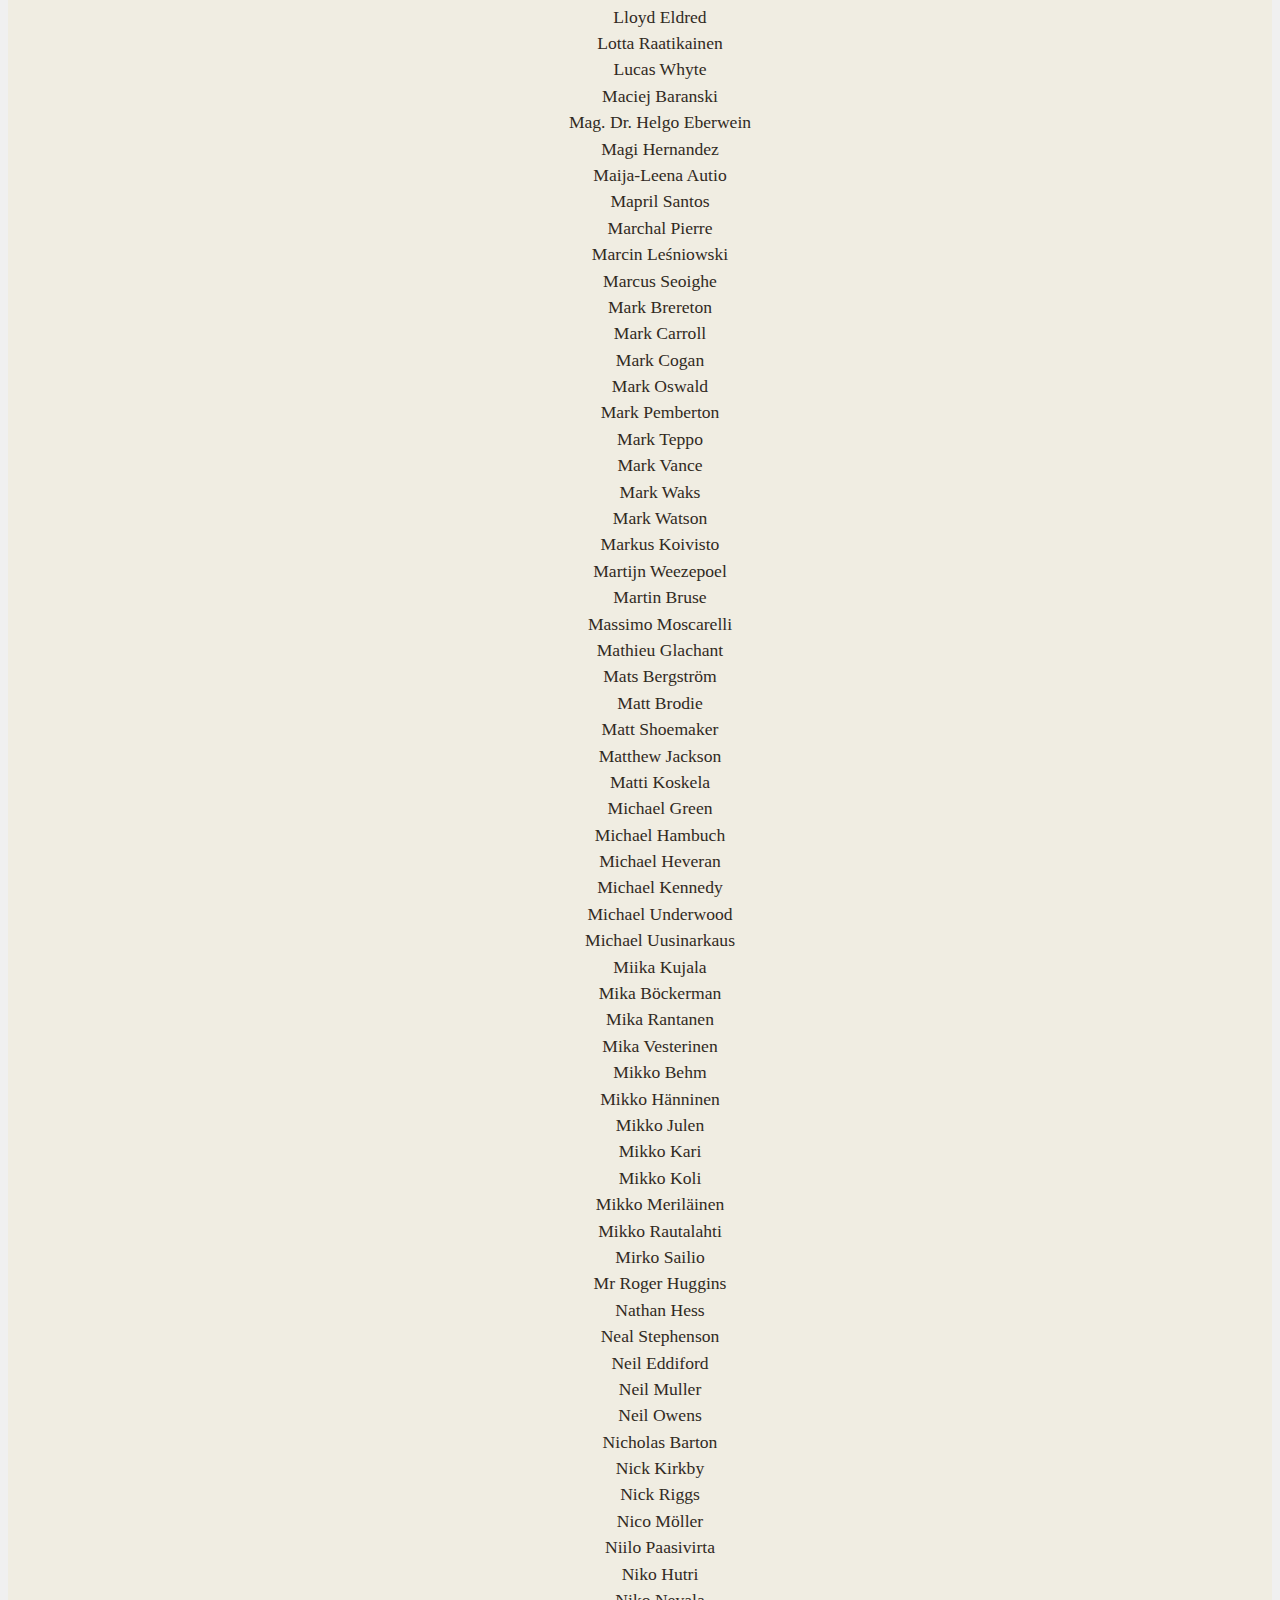
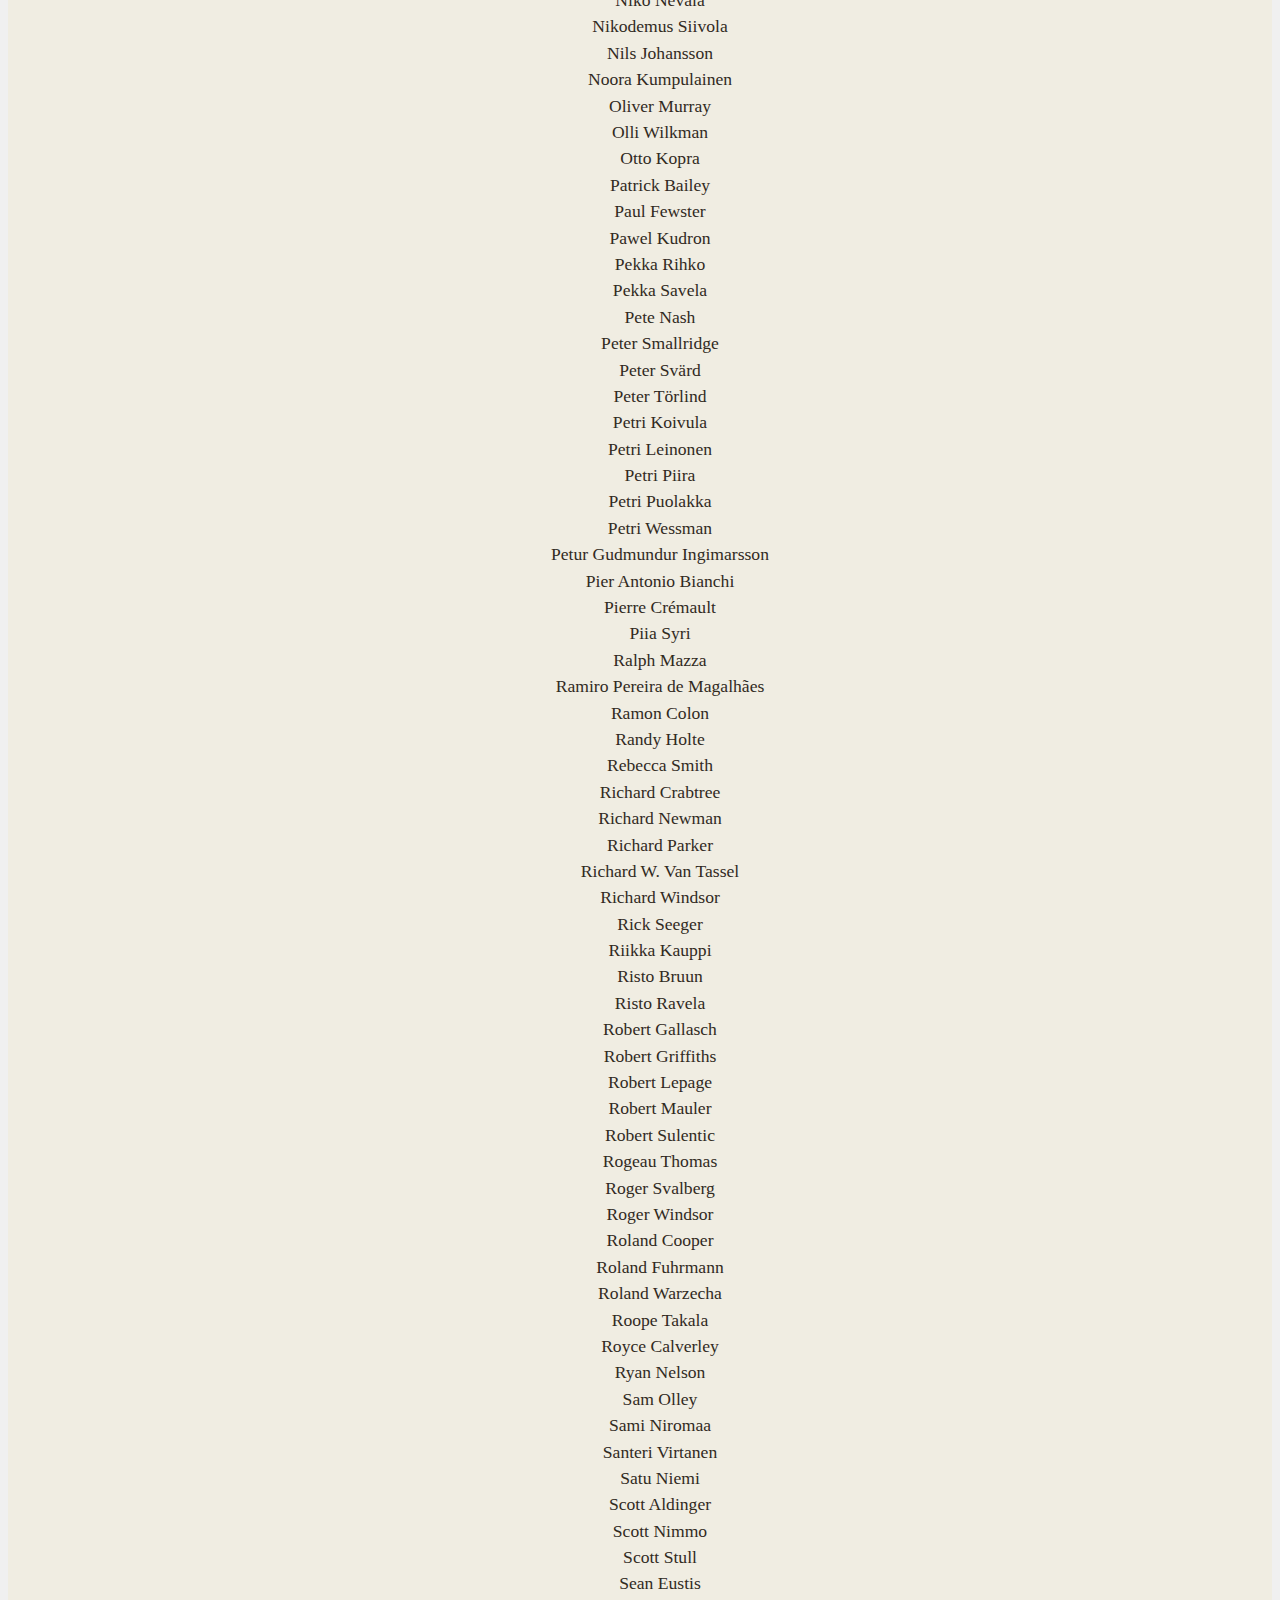
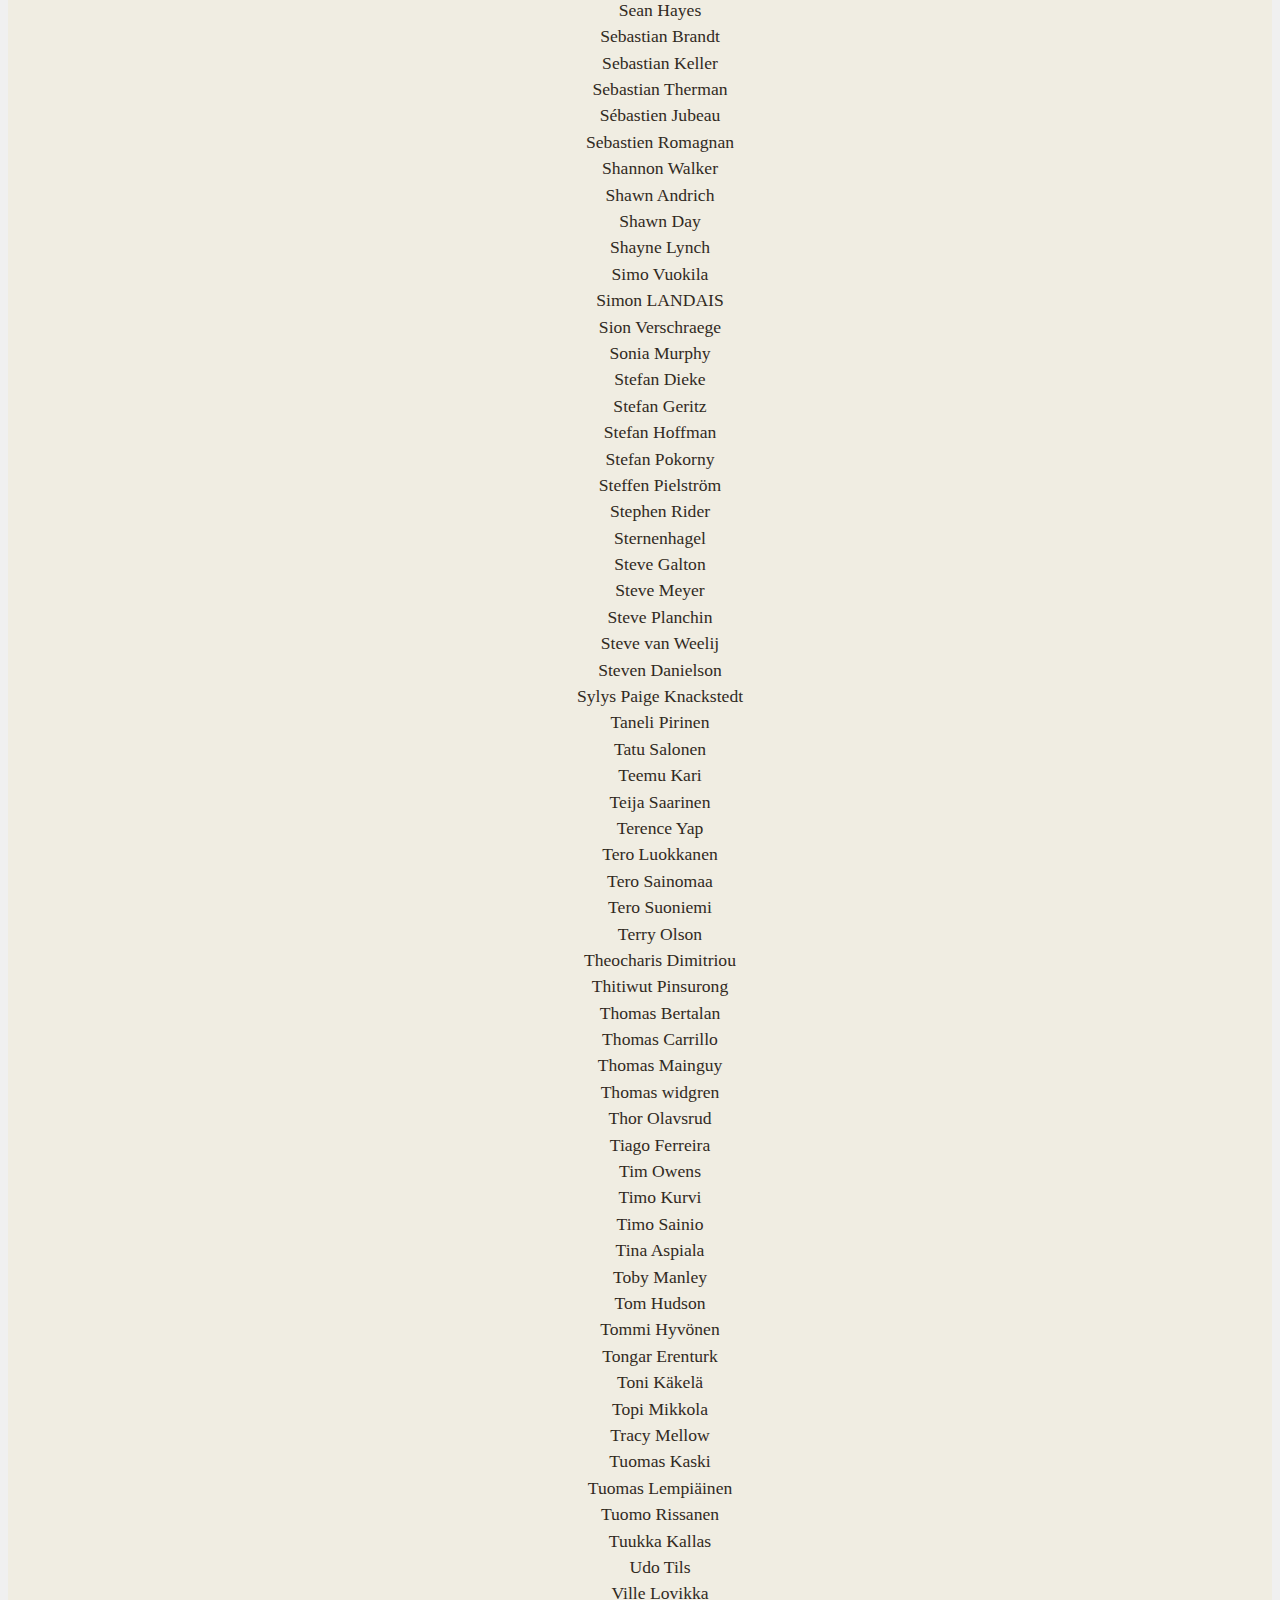
==== commit 082ac62a: "fixed supporters" ====
--- a/audatia.html
+++ b/audatia.html
@@ -38,11 +38,8 @@
                 <![endif]-->
 
             <script type="text/javascript" src="js/jquery.js"></script>
-
-
     </head>
     <body>
-
 
     <div id="headerwrap" class="background">
       <div class="borders">
@@ -309,9 +306,10 @@
                                     The game could not have been made without the creative team, our advisers, our playtesters and our supporters.
                                 </p>
 
-                                <h3>Our patron:</h3>
+                                <h3>Our Patrons:</h3>
                                 <ul>
                                     <li>Teemu Kari of TK Creations</li>
+
                                 </ul>
 
                                 <h3>Design Team:</h3>
@@ -337,11 +335,413 @@
                                     <li>Ikaros Ainasoja</li>
                                     <li>Abe Stephenson</li>
                                     <li>Joonas Laakso</li>
+                                    <li>Pasi Nygrén</li>
+                                    <li>Teemu Heinonen</li>
                                 </ul>
 
                                 <h3>Supporters:</h3>
-                                <ul>
-                                    <li>example supporter</li>
+
+                                <ul class="list-column">
+                                    <li>Aaron Cattle</li>
+                                    <li>Adam Dixon</li>
+                                    <li>Adam Rees</li>
+                                    <li>Adelheid Lawler</li>
+                                    <li>Alan Abu Bakr</li>
+                                    <li>Alan Downing</li>
+                                    <li>alberto colombo</li>
+                                    <li>Alberto Dainese</li>
+                                    <li>Alejandro Rodriguez Vazquez</li>
+                                    <li>Aleksi Suutarinen</li>
+                                    <li>Alex Putnam-Spreier</li>
+                                    <li>Alexander Reinhold</li>
+                                    <li>Allan Smith</li>
+                                    <li>Alte Kampfkunst</li>
+                                    <li>Alter Ego ry</li>
+                                    <li>Alusson Steeve</li>
+                                    <li>Ammon Stephenson</li>
+                                    <li>Anders Nordström</li>
+                                    <li>Andre Kostur</li>
+                                    <li>Andrea Mognon</li>
+                                    <li>Andrea-Massimo Valcher</li>
+                                    <li>Andrew Lawrence-King</li>
+                                    <li>Andrew Little</li>
+                                    <li>Andrew R. Mizener</li>
+                                    <li>Andrew South</li>
+                                    <li>Andri Erlingsson</li>
+                                    <li>Andy Gibson</li>
+                                    <li>Andy Tucker</li>
+                                    <li>Anette Säkö</li>
+                                    <li>Antti Heitto</li>
+                                    <li>Antti Piipponen</li>
+                                    <li>Artis Aboltins</li>
+                                    <li>Arttu Junnila</li>
+                                    <li>Ashe Richrads</li>
+                                    <li>Asher Green</li>
+                                    <li>Beguin Nicolas</li>
+                                    <li>Ben Roberts</li>
+                                    <li>Benn Shepherd</li>
+                                    <li>Berthaut</li>
+                                    <li>Billy Wardlaw</li>
+                                    <li>Bow Ludwig</li>
+                                    <li>Brandon Selic</li>
+                                    <li>Brian Stewart</li>
+                                    <li>Brie Wilkins</li>
+                                    <li>Brooke Grantham</li>
+                                    <li>Carl Gridley</li>
+                                    <li>Cathy Spencer</li>
+                                    <li>Cay Blomqvist</li>
+                                    <li>Chris Longhurst</li>
+                                    <li>Chris VanSlambrouck</li>
+                                    <li>Christian Cameron</li>
+                                    <li>Christian Cantamessa</li>
+                                    <li>Christian Comeau</li>
+                                    <li>Christian Engelund</li>
+                                    <li>Christian Templin</li>
+                                    <li>Christoph Busche</li>
+                                    <li>Christopher Halpin</li>
+                                    <li>Claire Falcon</li>
+                                    <li>Clare Jones</li>
+                                    <li>Clog Jérémie</li>
+                                    <li>Clotilde Quaranta</li>
+                                    <li>Cory Fincher</li>
+                                    <li>Craig Gunderson</li>
+                                    <li>Culann Farrell</li>
+                                    <li>Dallas Burnworth</li>
+                                    <li>Dan Shepherd</li>
+                                    <li>Dan Spragens</li>
+                                    <li>Daniel Cooper</li>
+                                    <li>Daniel Sturgiss</li>
+                                    <li>Darren Benford-brown</li>
+                                    <li>dave satterthwaite</li>
+                                    <li>Dave Swift</li>
+                                    <li>Dave Wayne</li>
+                                    <li>David Bardy</li>
+                                    <li>David Cantor</li>
+                                    <li>David Dorward</li>
+                                    <li>David Durrett</li>
+                                    <li>David Neville</li>
+                                    <li>Dietrich Dellinger</li>
+                                    <li>Dominic Mauricio</li>
+                                    <li>Douglas Hulick</li>
+                                    <li>Dr. Greg Hicks</li>
+                                    <li>Dubruille</li>
+                                    <li>Duncan Mackintosh</li>
+                                    <li>Ed Kiernan</li>
+                                    <li>Ed Toton</li>
+                                    <li>Edwin Giles Gilbert</li>
+                                    <li>Elli Leppä</li>
+                                    <li>Emil Lindfors</li>
+                                    <li>Eneko Villanueva Verdejo</li>
+                                    <li>eric artzt</li>
+                                    <li>Ernesto Maldonado</li>
+                                    <li>Esko Arajärvi</li>
+                                    <li>Evan May</li>
+                                    <li>Evan Rattner</li>
+                                    <li>Evan Torner</li>
+                                    <li>Gabor Zoltai</li>
+                                    <li>Gareth Prior</li>
+                                    <li>Garth Coogan</li>
+                                    <li>George Lewis</li>
+                                    <li>Giacomo Mariani</li>
+                                    <li>Gindi Wauchope</li>
+                                    <li>Gord Peng</li>
+                                    <li>Gregory Mele</li>
+                                    <li>Gregory Thomson</li>
+                                    <li>Grochulski Woody</li>
+                                    <li>Guilherme Pimenta Feranti</li>
+                                    <li>Haden Parkes</li>
+                                    <li>Heikki Elsilä</li>
+                                    <li>Heikki Hallamaa</li>
+                                    <li>Henri Paves</li>
+                                    <li>Hugo Simoes</li>
+                                    <li>Ian Knowles</li>
+                                    <li>Ian Schofield</li>
+                                    <li>Ila Lukka</li>
+                                    <li>J. Wilson</li>
+                                    <li>Jaakko Ojalehto</li>
+                                    <li>Jaakko Ojamo</li>
+                                    <li>Jacob Randolph</li>
+                                    <li>Jacques Marcotte</li>
+                                    <li>Jake Gehring</li>
+                                    <li>James Lawes</li>
+                                    <li>James Morison</li>
+                                    <li>James Tomasino</li>
+                                    <li>James Wran</li>
+                                    <li>James Yarbrough</li>
+                                    <li>Jane Williams</li>
+                                    <li>Jani Turunen</li>
+                                    <li>Janne Hägglund</li>
+                                    <li>Janne Hurskainen</li>
+                                    <li>Janne Jalkanen</li>
+                                    <li>Janne kärki</li>
+                                    <li>Janne Vaittinen</li>
+                                    <li>Jari Juslin</li>
+                                    <li>Jarkko Hietaniemi</li>
+                                    <li>Jarrod Dunham</li>
+                                    <li>Jason Daub</li>
+                                    <li>Jason Rogers</li>
+                                    <li>Jasper Schellekens</li>
+                                    <li>Jean-François Gagné</li>
+                                    <li>Jean-Remy Gallapont</li>
+                                    <li>Jeffry Larson</li>
+                                    <li>Jenni Pensikkala</li>
+                                    <li>Jens Heinrich</li>
+                                    <li>Jens Koprowski</li>
+                                    <li>Jens Peter Kleinau</li>
+                                    <li>Jere Kasanen</li>
+                                    <li>Jessica Finley</li>
+                                    <li>Jim Clark</li>
+                                    <li>Jo Thomas</li>
+                                    <li>Jocelyn Thiery</li>
+                                    <li>Joel Norman</li>
+                                    <li>Johannes Hentunen</li>
+                                    <li>Johannes Knieling</li>
+                                    <li>John Bartus</li>
+                                    <li>John Eure</li>
+                                    <li>John Foughty</li>
+                                    <li>John Humphrey</li>
+                                    <li>John McLaughlin</li>
+                                    <li>John Utley Wignall</li>
+                                    <li>John Velonis</li>
+                                    <li>John Wignall</li>
+                                    <li>Jonas Emmett</li>
+                                    <li>Jonas Mustonen</li>
+                                    <li>Jonas Tehler</li>
+                                    <li>Jonatan Bijl</li>
+                                    <li>Jonathan Waller</li>
+                                    <li>Joonas Iivonen</li>
+                                    <li>Joonas Kirsi</li>
+                                    <li>Joram van Essen</li>
+                                    <li>Jorgen Schäfer</li>
+                                    <li>Jose Antonio Sanchez Pavon</li>
+                                    <li>Jose Rodriguez</li>
+                                    <li>Joshua R Cartwright</li>
+                                    <li>Jouni Alanärä</li>
+                                    <li>Jozsef Lorincz</li>
+                                    <li>Juha Jormakka</li>
+                                    <li>Juha-Pekka Jokela</li>
+                                    <li>Juha-Pekka Rantalainen</li>
+                                    <li>Juho Sarno</li>
+                                    <li>Jukka Karvonen</li>
+                                    <li>Jukka Koskelin</li>
+                                    <li>Jukka Sorsa</li>
+                                    <li>Jukka Varjovuori</li>
+                                    <li>Julia Gräf</li>
+                                    <li>Julian Clark</li>
+                                    <li>Julie Uusinarkaus</li>
+                                    <li>Julius ter Pelkwijk</li>
+                                    <li>Jussi Hytönen</li>
+                                    <li>Jussi Laasonen</li>
+                                    <li>Jussi Lepistö</li>
+                                    <li>Jussi Paalanen</li>
+                                    <li>Juuso Liljavirta</li>
+                                    <li>Kaan Emirler</li>
+                                    <li>Keith Senkowski</li>
+                                    <li>Kevin Mace</li>
+                                    <li>Kevin Malone</li>
+                                    <li>Kevin Murakoshi</li>
+                                    <li>Kirk Damman</li>
+                                    <li>Kliment Yanev</li>
+                                    <li>Kosti Viitamaa</li>
+                                    <li>Kristin Dahlström</li>
+                                    <li>Laura Husu</li>
+                                    <li>Lauri Sumari</li>
+                                    <li>Lenny Zimmermann</li>
+                                    <li>Leonardo Richard Callahan</li>
+                                    <li>Livio Grosch</li>
+                                    <li>Lloyd Bullard</li>
+                                    <li>Lloyd Eldred</li>
+                                    <li>Lotta Raatikainen</li>
+                                    <li>Lucas Whyte</li>
+                                    <li>Maciej Baranski</li>
+                                    <li>Mag. Dr. Helgo Eberwein</li>
+                                    <li>Magi Hernandez</li>
+                                    <li>Maija-Leena Autio</li>
+                                    <li>Mapril Santos</li>
+                                    <li>Marchal Pierre</li>
+                                    <li>Marcin Leśniowski</li>
+                                    <li>Marcus Seoighe</li>
+                                    <li>Mark Brereton</li>
+                                    <li>Mark Carroll</li>
+                                    <li>Mark Cogan</li>
+                                    <li>Mark Oswald</li>
+                                    <li>Mark Pemberton</li>
+                                    <li>Mark Teppo</li>
+                                    <li>Mark Vance</li>
+                                    <li>Mark Waks</li>
+                                    <li>Mark Watson</li>
+                                    <li>Markus Koivisto</li>
+                                    <li>Martijn Weezepoel</li>
+                                    <li>Martin Bruse</li>
+                                    <li>Massimo Moscarelli</li>
+                                    <li>Mathieu Glachant</li>
+                                    <li>Mats Bergström</li>
+                                    <li>Matt Brodie</li>
+                                    <li>Matt Shoemaker</li>
+                                    <li>Matthew Jackson</li>
+                                    <li>Matti Koskela</li>
+                                    <li>Michael Green</li>
+                                    <li>Michael Hambuch</li>
+                                    <li>Michael Heveran</li>
+                                    <li>Michael Kennedy</li>
+                                    <li>Michael Underwood</li>
+                                    <li>Michael Uusinarkaus</li>
+                                    <li>Miika Kujala</li>
+                                    <li>Mika Böckerman</li>
+                                    <li>Mika Rantanen</li>
+                                    <li>Mika Vesterinen</li>
+                                    <li>Mikko Behm</li>
+                                    <li>Mikko Hänninen</li>
+                                    <li>Mikko Julen</li>
+                                    <li>Mikko Kari</li>
+                                    <li>Mikko Koli</li>
+                                    <li>Mikko Meriläinen</li>
+                                    <li>Mikko Rautalahti</li>
+                                    <li>Mirko Sailio</li>
+                                    <li>Mr Roger Huggins</li>
+                                    <li>Nathan Hess</li>
+                                    <li>Neal Stephenson</li>
+                                    <li>Neil Eddiford</li>
+                                    <li>Neil Muller</li>
+                                    <li>Neil Owens</li>
+                                    <li>Nicholas Barton</li>
+                                    <li>Nick Kirkby</li>
+                                    <li>Nick Riggs</li>
+                                    <li>Nico Möller</li>
+                                    <li>Niilo Paasivirta</li>
+                                    <li>Niko Hutri</li>
+                                    <li>Niko Nevala</li>
+                                    <li>Nikodemus Siivola</li>
+                                    <li>Nils Johansson</li>
+                                    <li>Noora Kumpulainen</li>
+                                    <li>Oliver Murray</li>
+                                    <li>Olli Wilkman</li>
+                                    <li>Otto Kopra</li>
+                                    <li>Patrick Bailey</li>
+                                    <li>Paul Fewster</li>
+                                    <li>Pawel Kudron</li>
+                                    <li>Pekka Rihko</li>
+                                    <li>Pekka Savela</li>
+                                    <li>Pete Nash</li>
+                                    <li>Peter Smallridge</li>
+                                    <li>Peter Svärd</li>
+                                    <li>Peter Törlind</li>
+                                    <li>Petri Koivula</li>
+                                    <li>Petri Leinonen</li>
+                                    <li>Petri Piira</li>
+                                    <li>Petri Puolakka</li>
+                                    <li>Petri Wessman</li>
+                                    <li>Petur Gudmundur Ingimarsson</li>
+                                    <li>Pier Antonio Bianchi</li>
+                                    <li>Pierre Crémault</li>
+                                    <li>Piia Syri</li>
+                                    <li>Ralph Mazza</li>
+                                    <li>Ramiro Pereira de Magalhães</li>
+                                    <li>Ramon Colon</li>
+                                    <li>Randy Holte</li>
+                                    <li>Rebecca Smith</li>
+                                    <li>Richard Crabtree</li>
+                                    <li>Richard Newman</li>
+                                    <li>Richard Parker</li>
+                                    <li>Richard W. Van Tassel</li>
+                                    <li>Richard Windsor</li>
+                                    <li>Rick Seeger</li>
+                                    <li>Riikka Kauppi</li>
+                                    <li>Risto Bruun</li>
+                                    <li>Risto Ravela</li>
+                                    <li>Robert Gallasch</li>
+                                    <li>Robert Griffiths</li>
+                                    <li>Robert Lepage</li>
+                                    <li>Robert Mauler</li>
+                                    <li>Robert Sulentic</li>
+                                    <li>Rogeau Thomas</li>
+                                    <li>Roger Svalberg</li>
+                                    <li>Roger Windsor</li>
+                                    <li>Roland Cooper</li>
+                                    <li>Roland Fuhrmann</li>
+                                    <li>Roland Warzecha</li>
+                                    <li>Roope Takala</li>
+                                    <li>Royce Calverley</li>
+                                    <li>Ryan Nelson</li>
+                                    <li>Sam Olley</li>
+                                    <li>Sami Niromaa</li>
+                                    <li>Santeri Virtanen</li>
+                                    <li>Satu Niemi</li>
+                                    <li>Scott Aldinger</li>
+                                    <li>Scott Nimmo</li>
+                                    <li>Scott Stull</li>
+                                    <li>Sean Eustis</li>
+                                    <li>Sean Hayes</li>
+                                    <li>Sebastian Brandt</li>
+                                    <li>Sebastian Keller</li>
+                                    <li>Sebastian Therman</li>
+                                    <li>Sébastien Jubeau</li>
+                                    <li>Sebastien Romagnan</li>
+                                    <li>Shannon Walker</li>
+                                    <li>Shawn Andrich</li>
+                                    <li>Shawn Day</li>
+                                    <li>Shayne Lynch</li>
+                                    <li>Simo Vuokila</li>
+                                    <li>Simon LANDAIS</li>
+                                    <li>Sion Verschraege</li>
+                                    <li>Sonia Murphy</li>
+                                    <li>Stefan Dieke</li>
+                                    <li>Stefan Geritz</li>
+                                    <li>Stefan Hoffman</li>
+                                    <li>Stefan Pokorny</li>
+                                    <li>Steffen Pielström</li>
+                                    <li>Stephen Rider</li>
+                                    <li>Sternenhagel</li>
+                                    <li>Steve Galton</li>
+                                    <li>Steve Meyer</li>
+                                    <li>Steve Planchin</li>
+                                    <li>Steve van Weelij</li>
+                                    <li>Steven Danielson</li>
+                                    <li>Sylys Paige Knackstedt</li>
+                                    <li>Taneli Pirinen</li>
+                                    <li>Tatu Salonen</li>
+                                    <li>Teemu Kari</li>
+                                    <li>Teija Saarinen</li>
+                                    <li>Terence Yap</li>
+                                    <li>Tero Luokkanen</li>
+                                    <li>Tero Sainomaa</li>
+                                    <li>Tero Suoniemi</li>
+                                    <li>Terry Olson</li>
+                                    <li>Theocharis Dimitriou</li>
+                                    <li>Thitiwut Pinsurong</li>
+                                    <li>Thomas Bertalan</li>
+                                    <li>Thomas Carrillo</li>
+                                    <li>Thomas Mainguy</li>
+                                    <li>Thomas widgren</li>
+                                    <li>Thor Olavsrud</li>
+                                    <li>Tiago Ferreira</li>
+                                    <li>Tim Owens</li>
+                                    <li>Timo Kurvi</li>
+                                    <li>Timo Sainio</li>
+                                    <li>Tina Aspiala</li>
+                                    <li>Toby Manley</li>
+                                    <li>Tom Hudson</li>
+                                    <li>Tommi Hyvönen</li>
+                                    <li>Tongar Erenturk</li>
+                                    <li>Toni Käkelä</li>
+                                    <li>Topi Mikkola</li>
+                                    <li>Tracy Mellow</li>
+                                    <li>Tuomas Kaski</li>
+                                    <li>Tuomas Lempiäinen</li>
+                                    <li>Tuomo Rissanen</li>
+                                    <li>Tuukka Kallas</li>
+                                    <li>Udo Tils</li>
+                                    <li>Ville Lovikka</li>
+                                    <li>Ville Siivola</li>
+                                    <li>Ville Takanen</li>
+                                    <li>Ville Uusivuori</li>
+                                    <li>Walter Neubauer</li>
+                                    <li>Warren Spector</li>
+                                    <li>Wilf Lim</li>
+                                    <li>William Petillo</li>
+                                    <li>Xavid Pretzer</li>
+                                    <li>Yancy Orchard</li>
+                                    <li>Zoe Chandler</li>
                                 </ul>
                             </article>
                         </div>
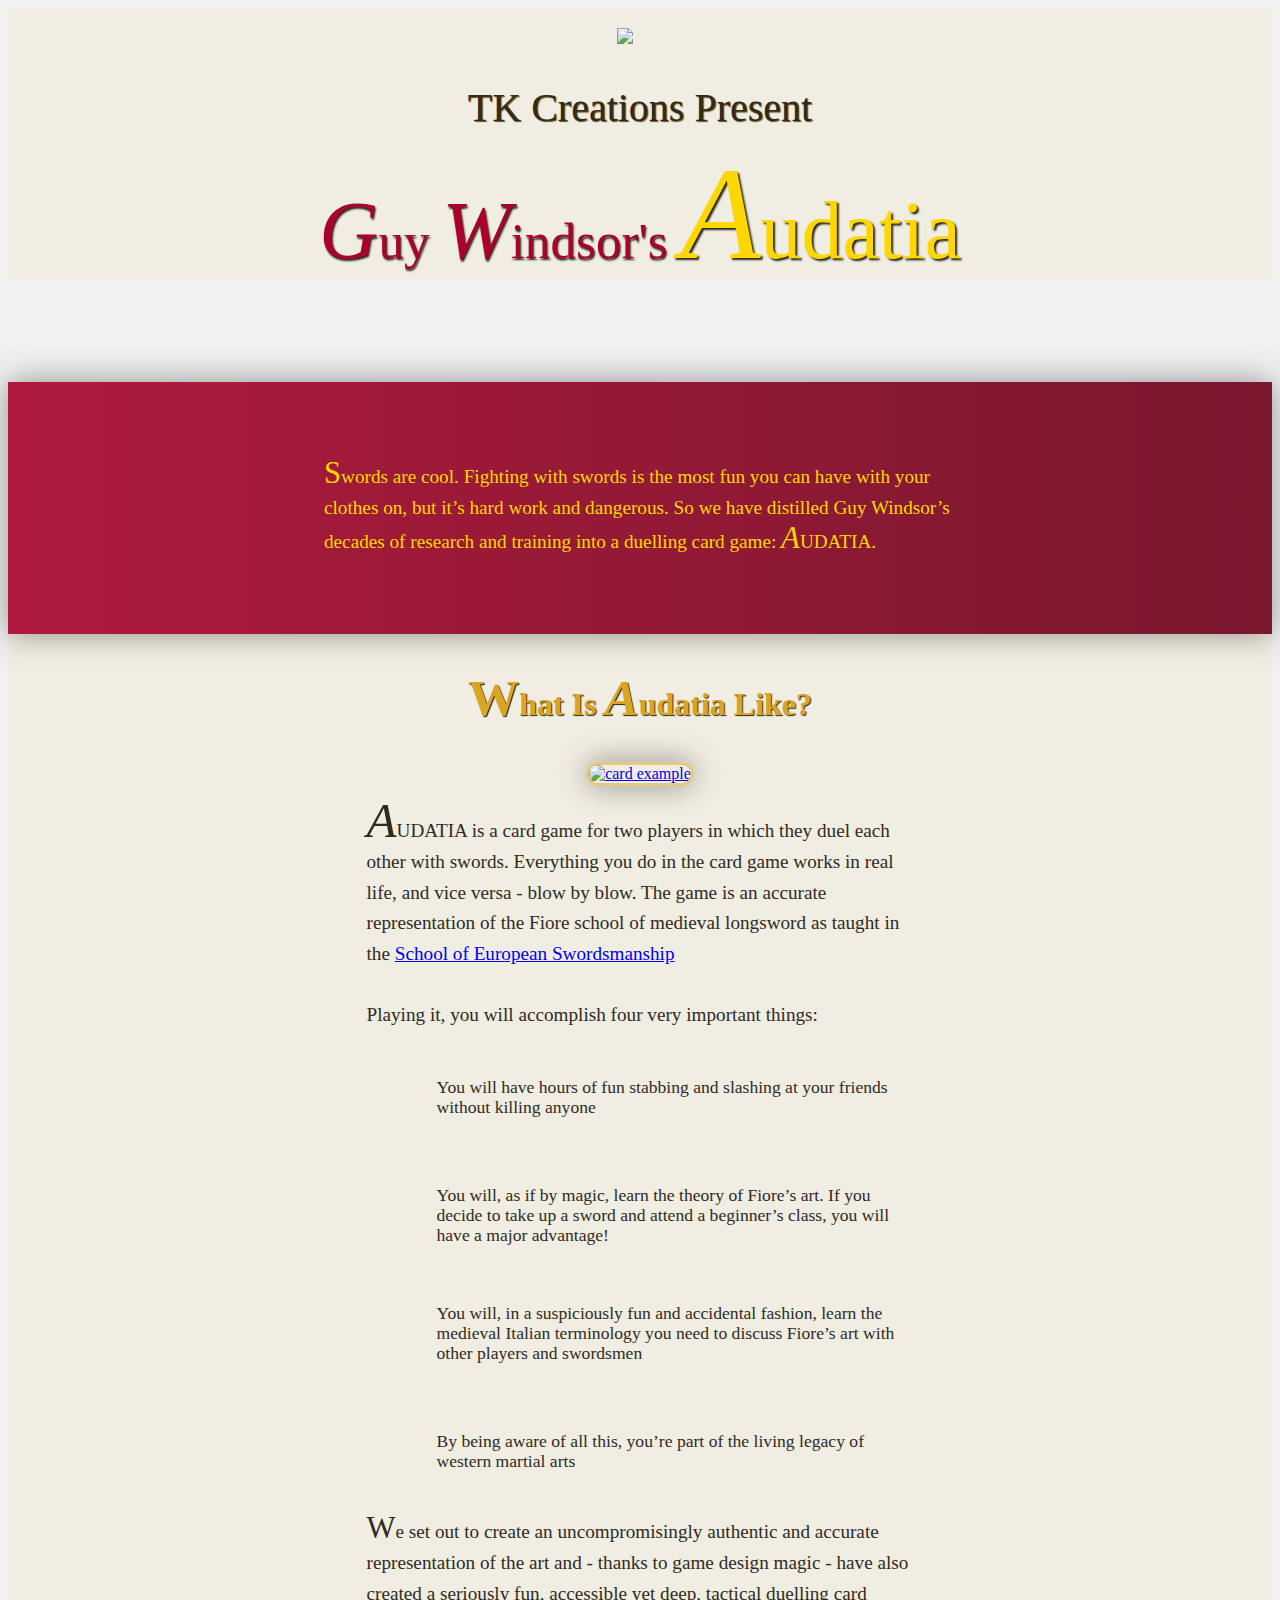
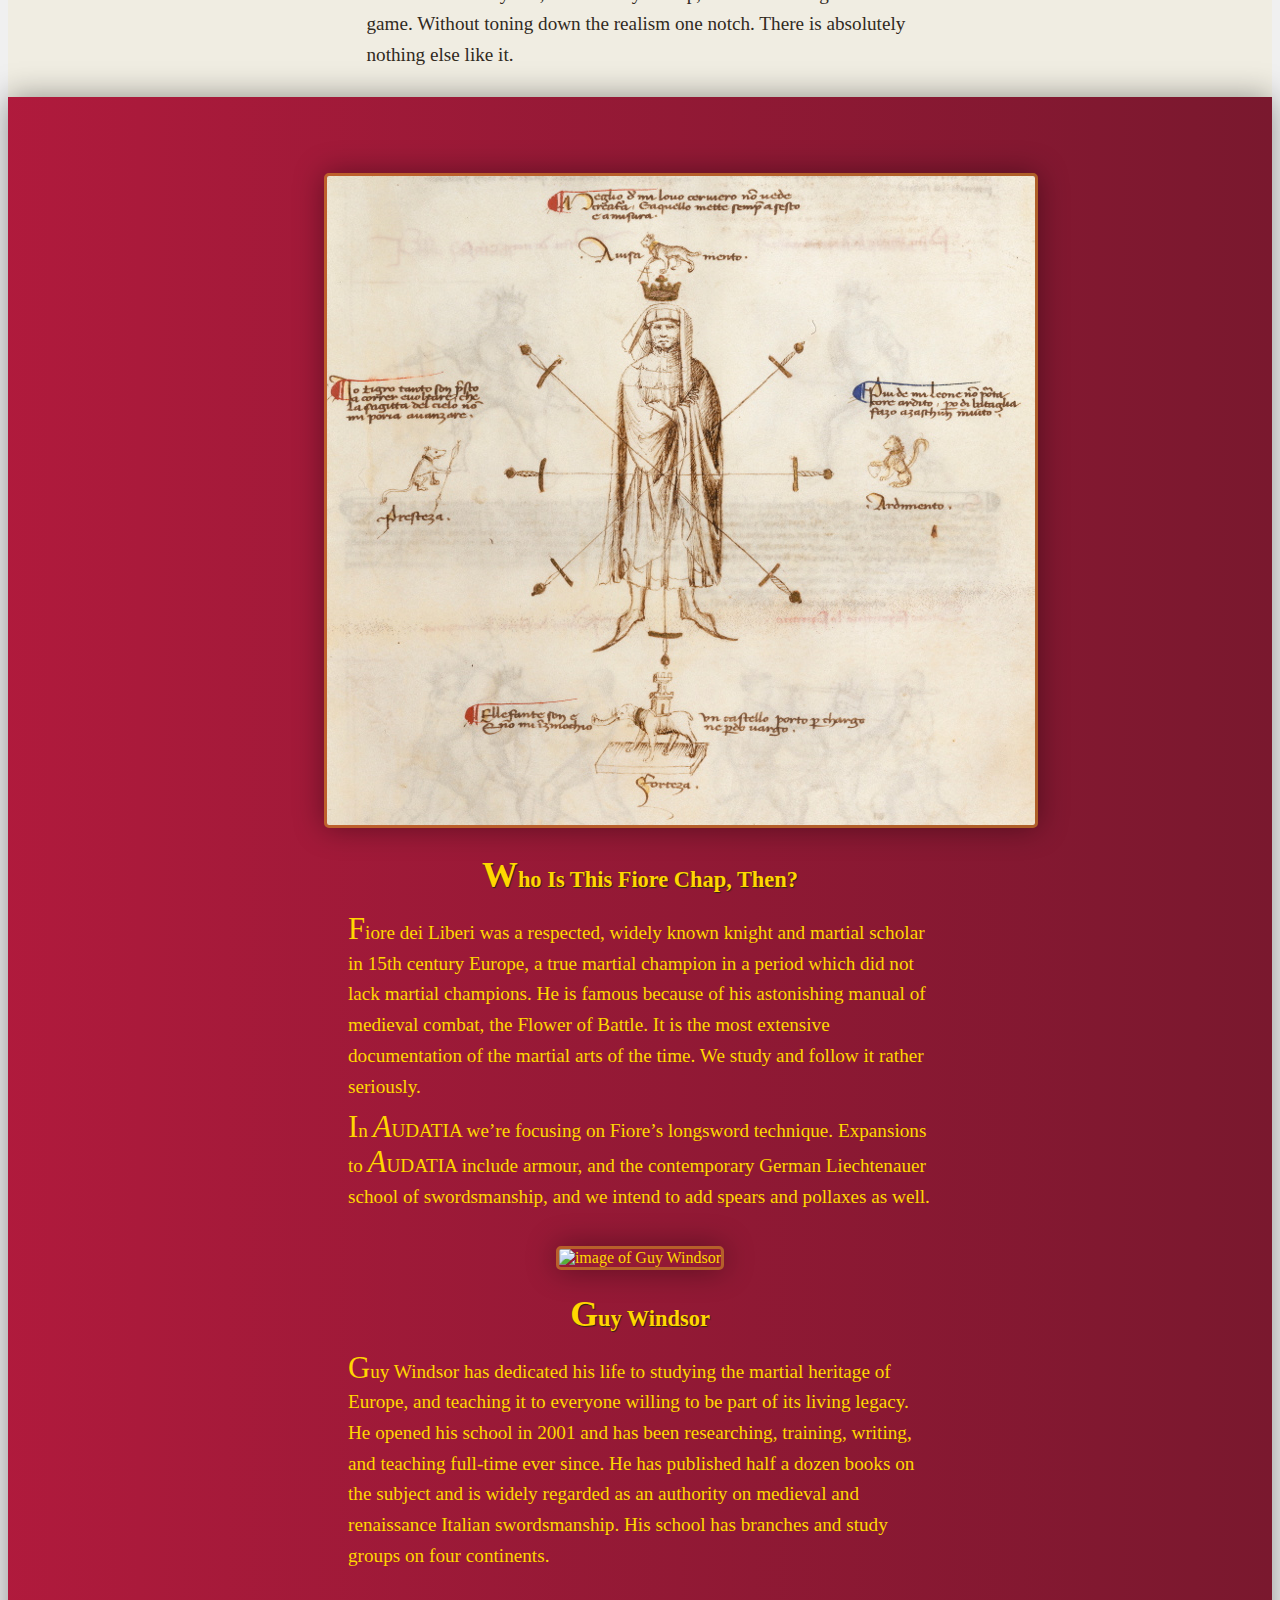
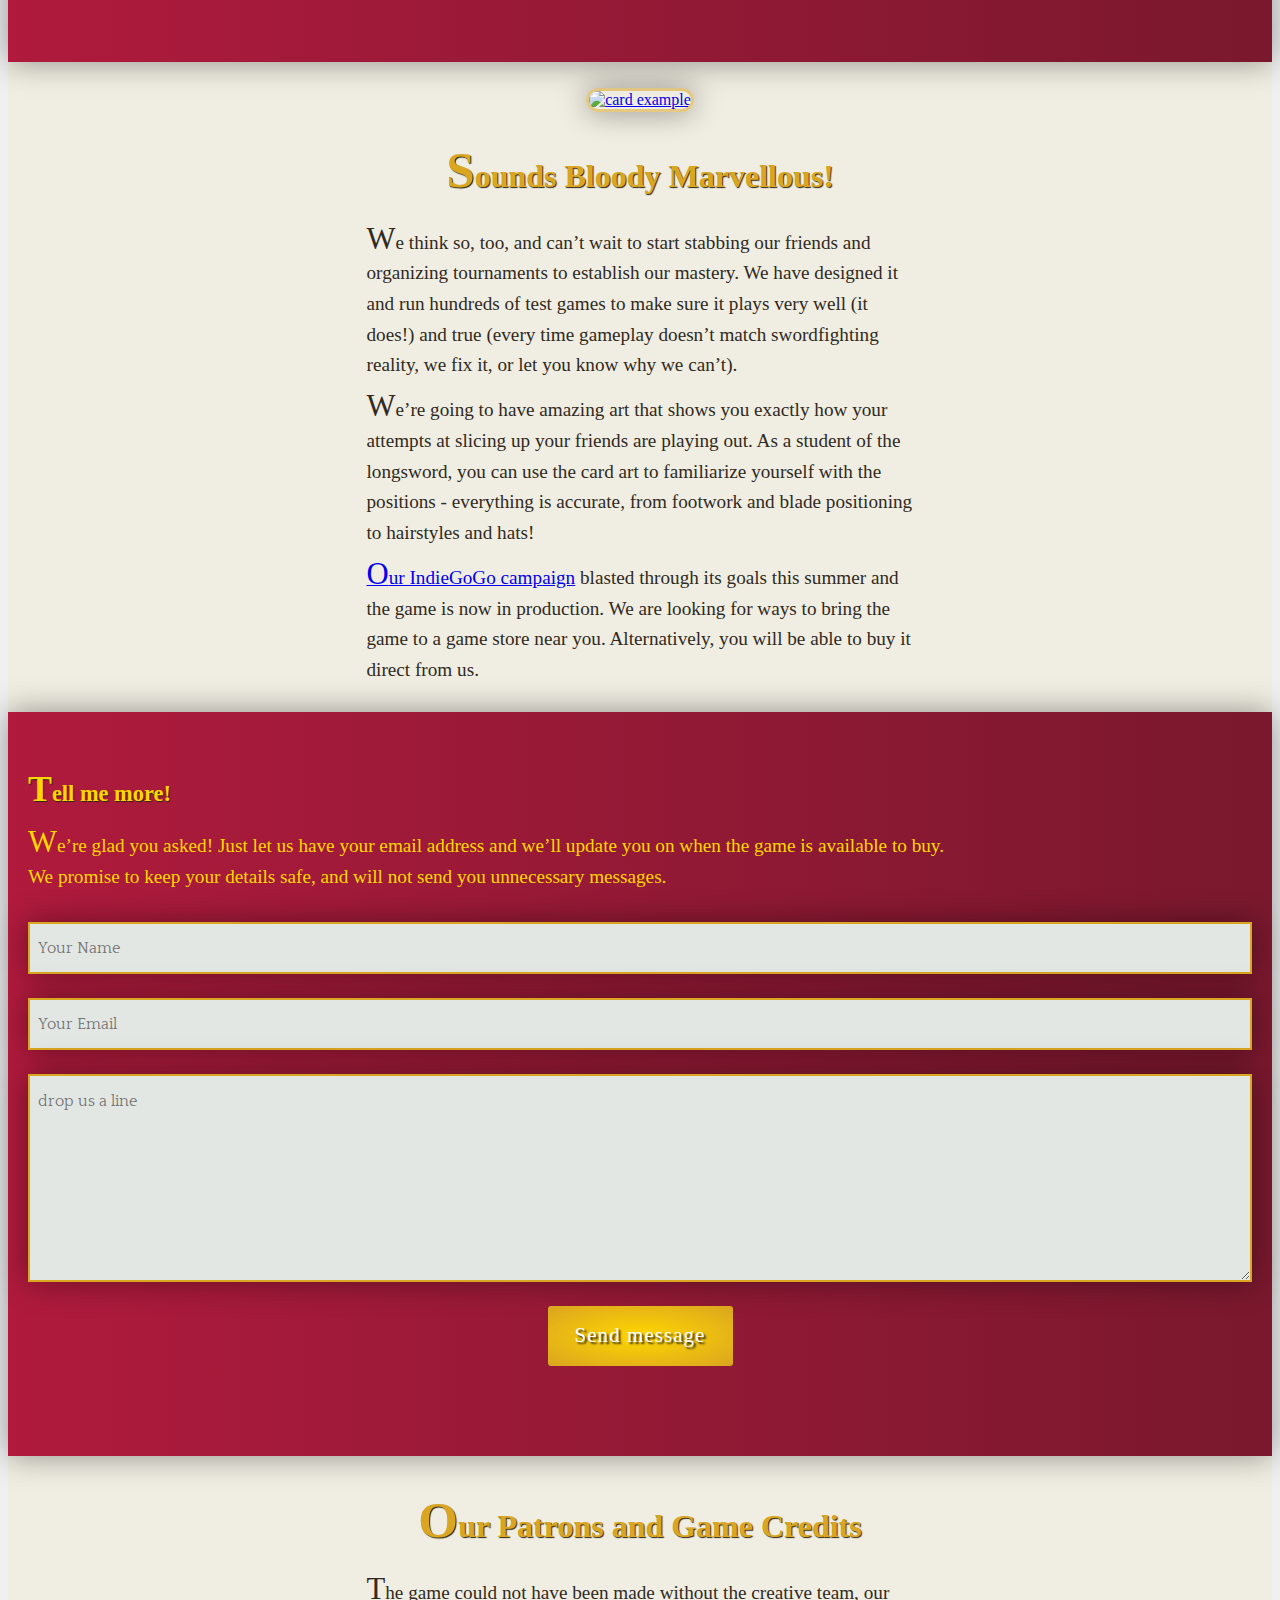
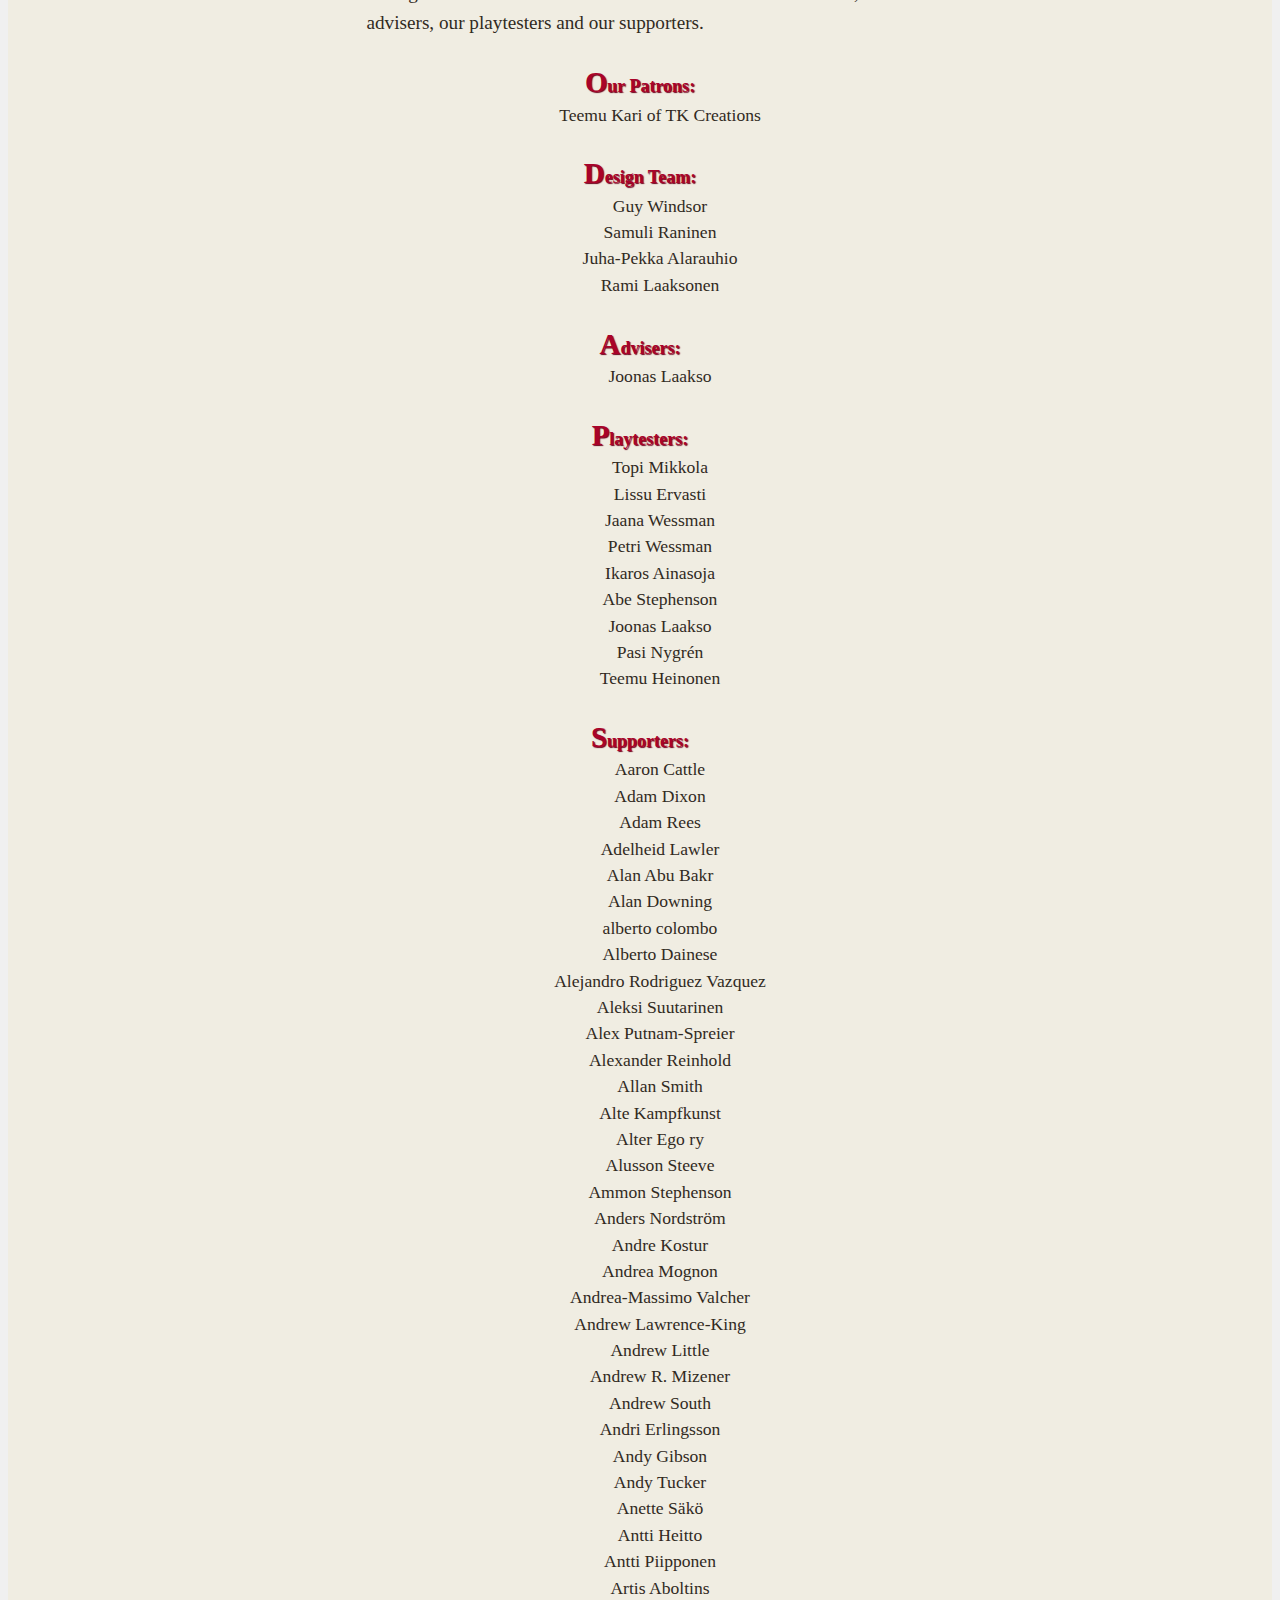
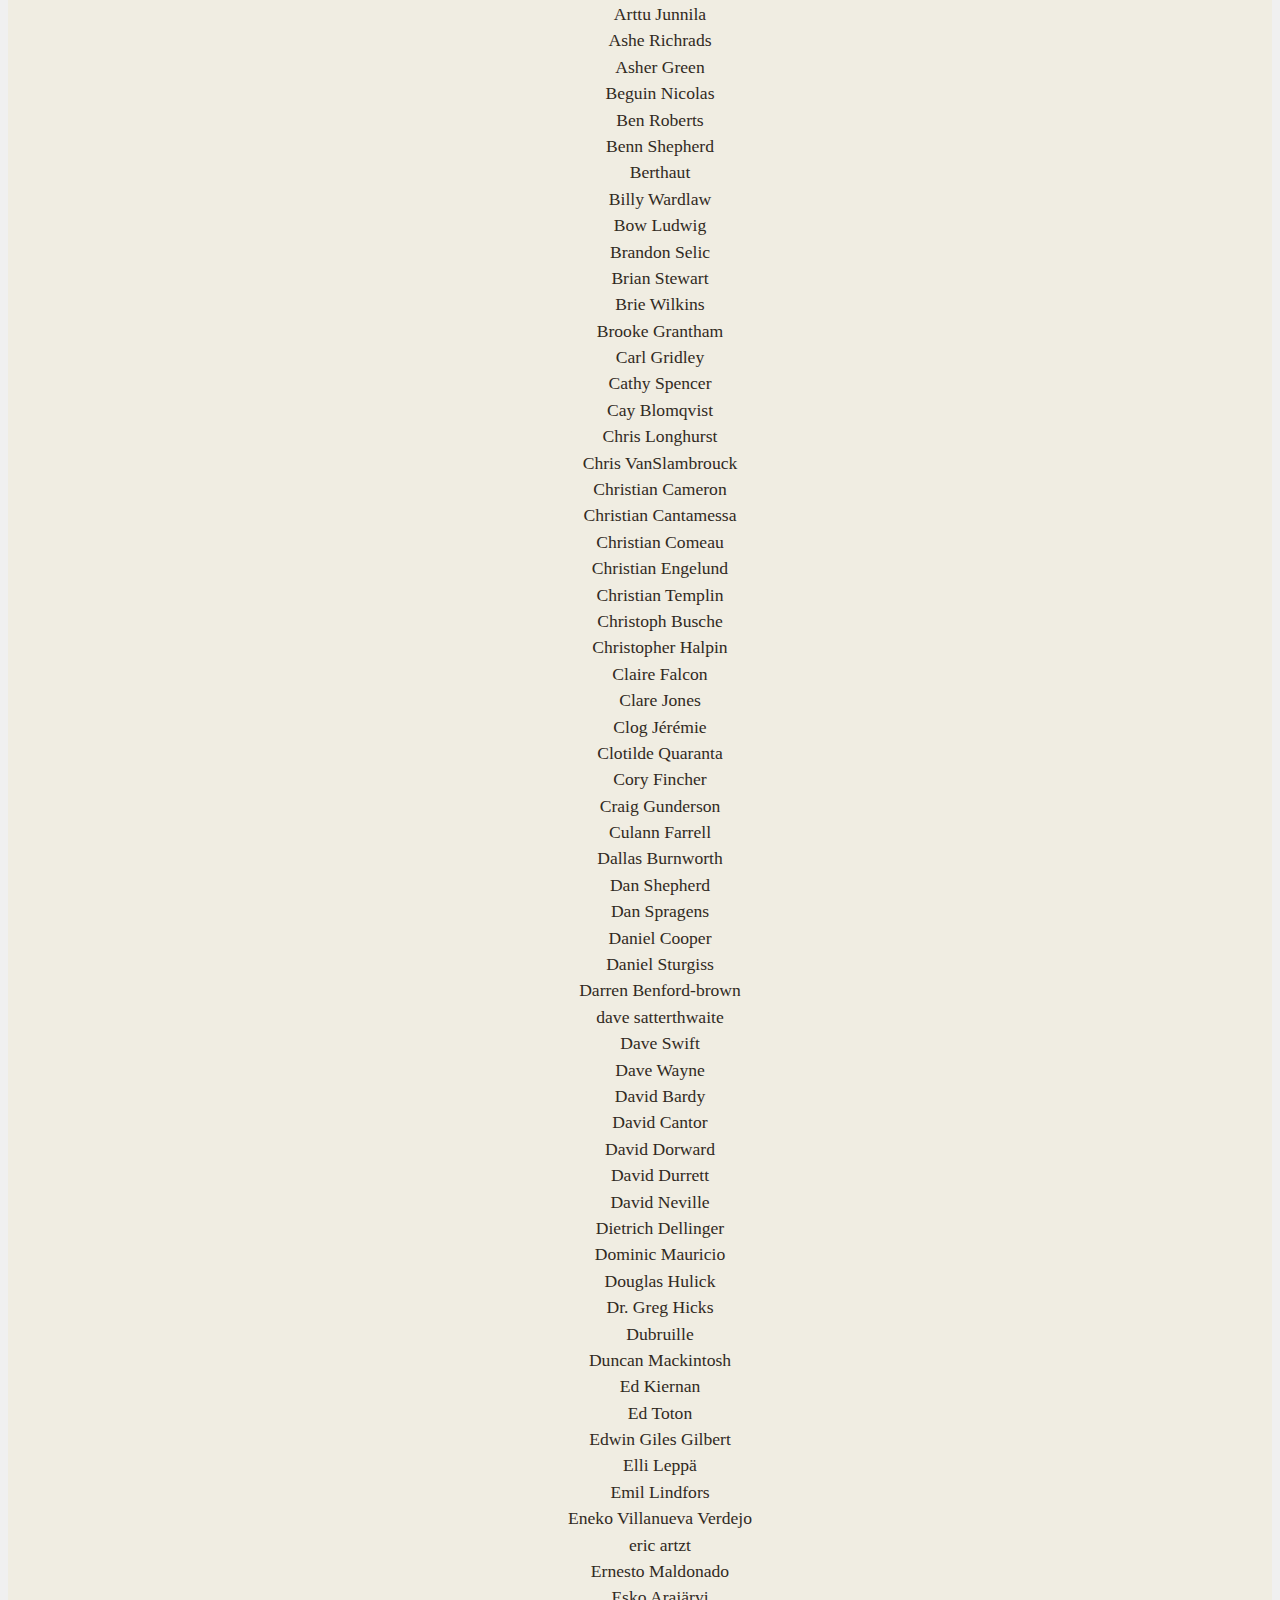
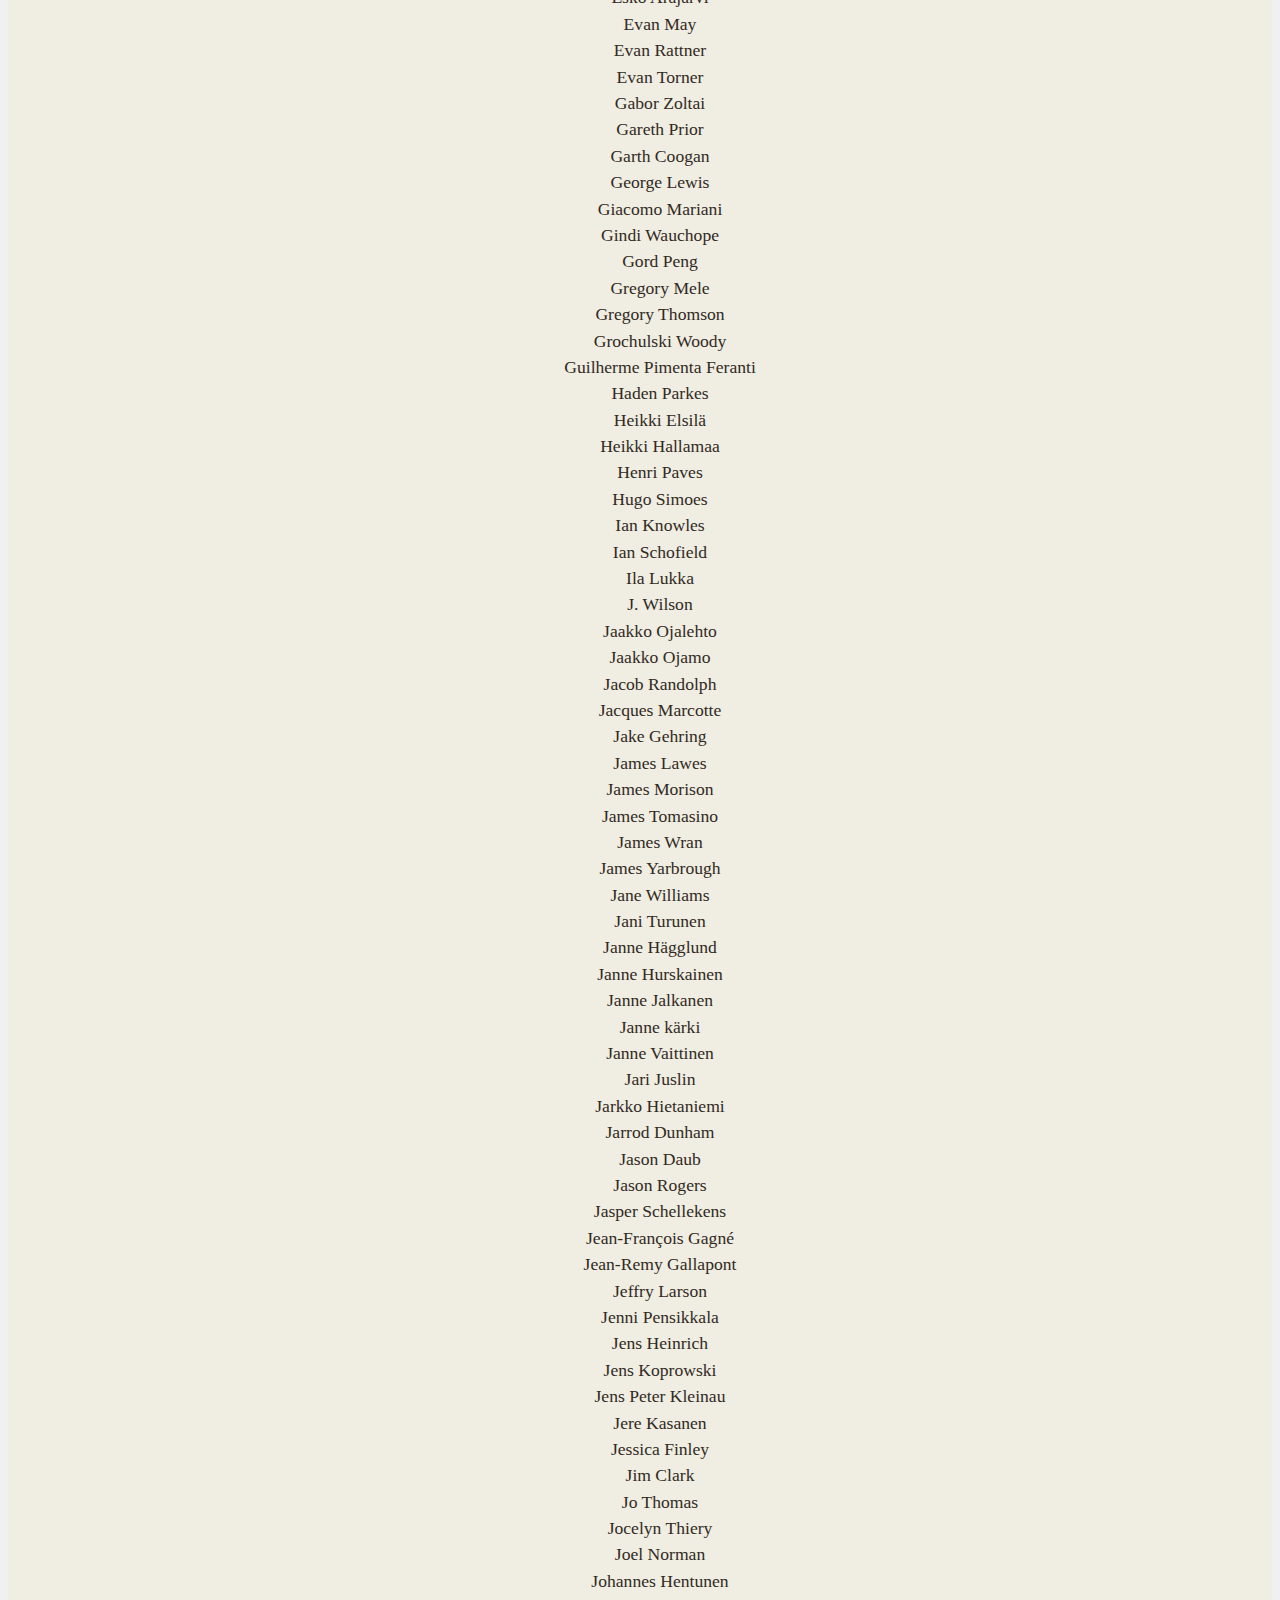
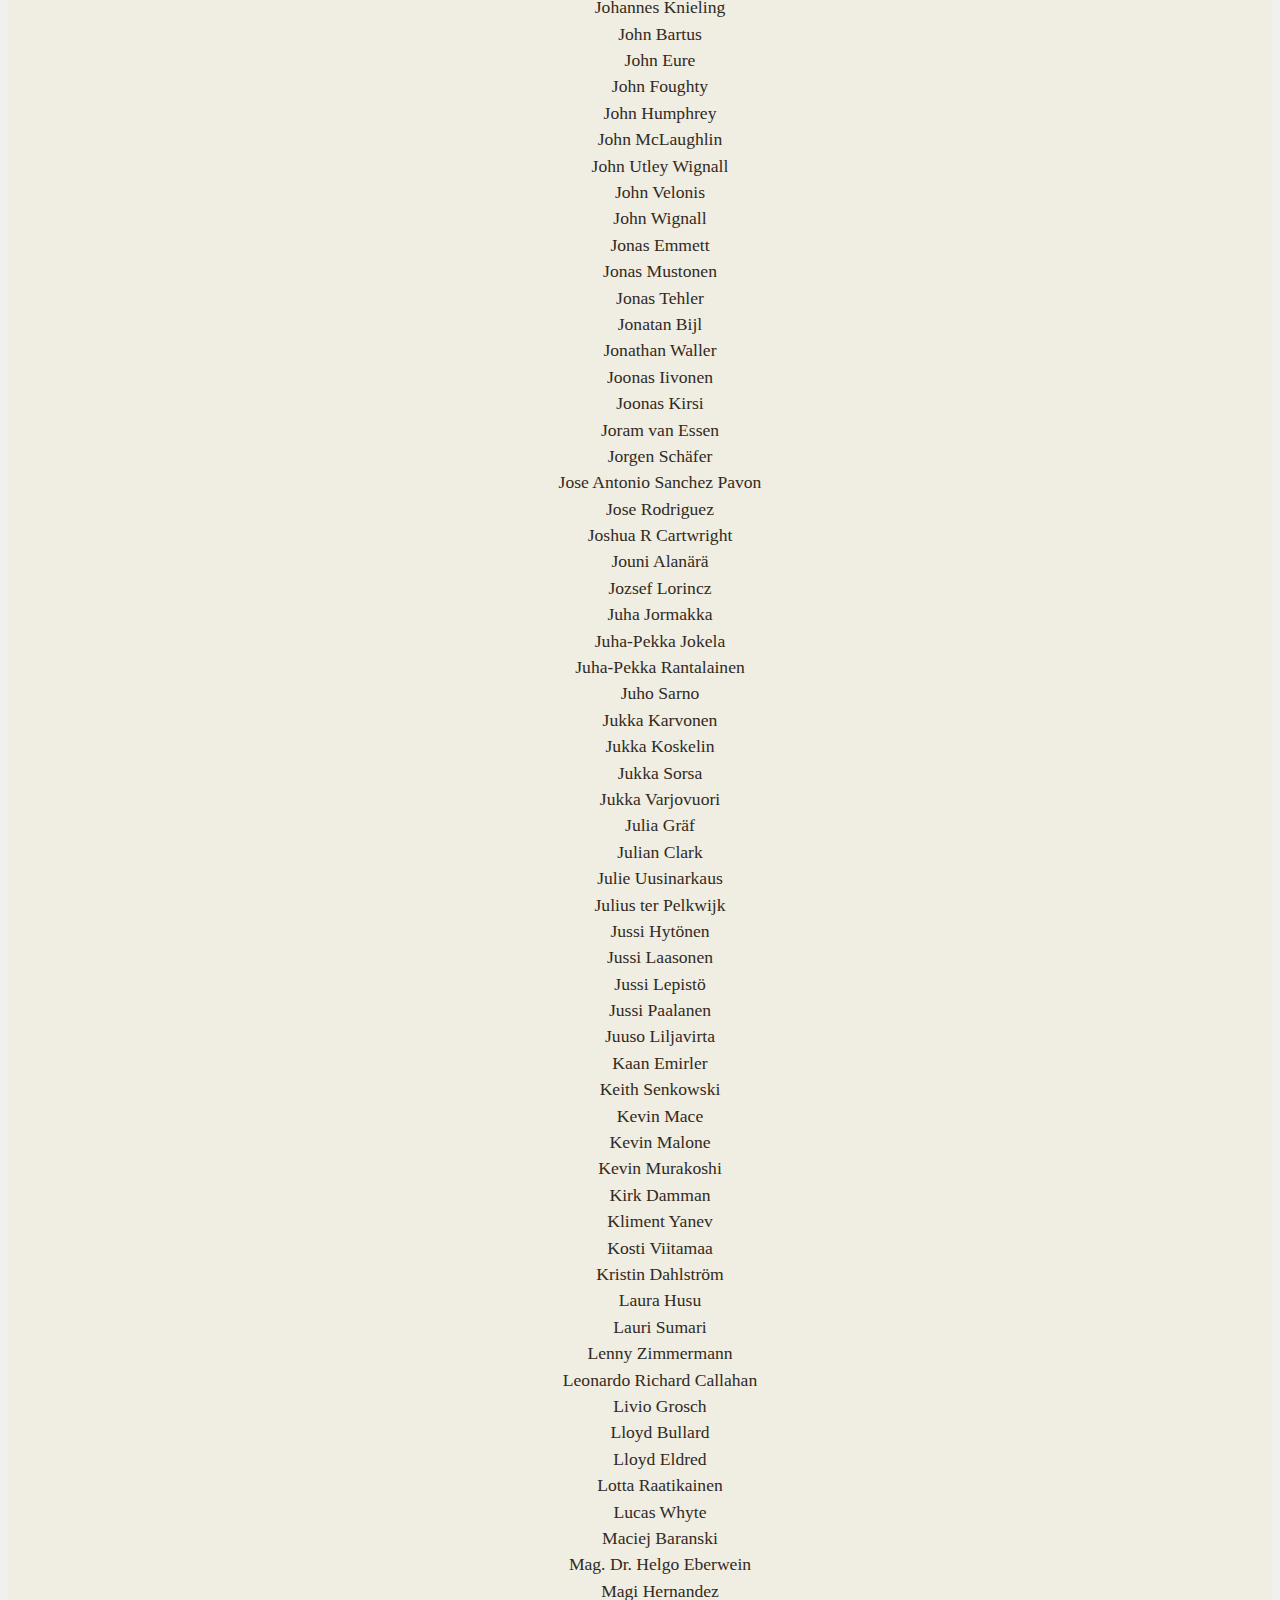
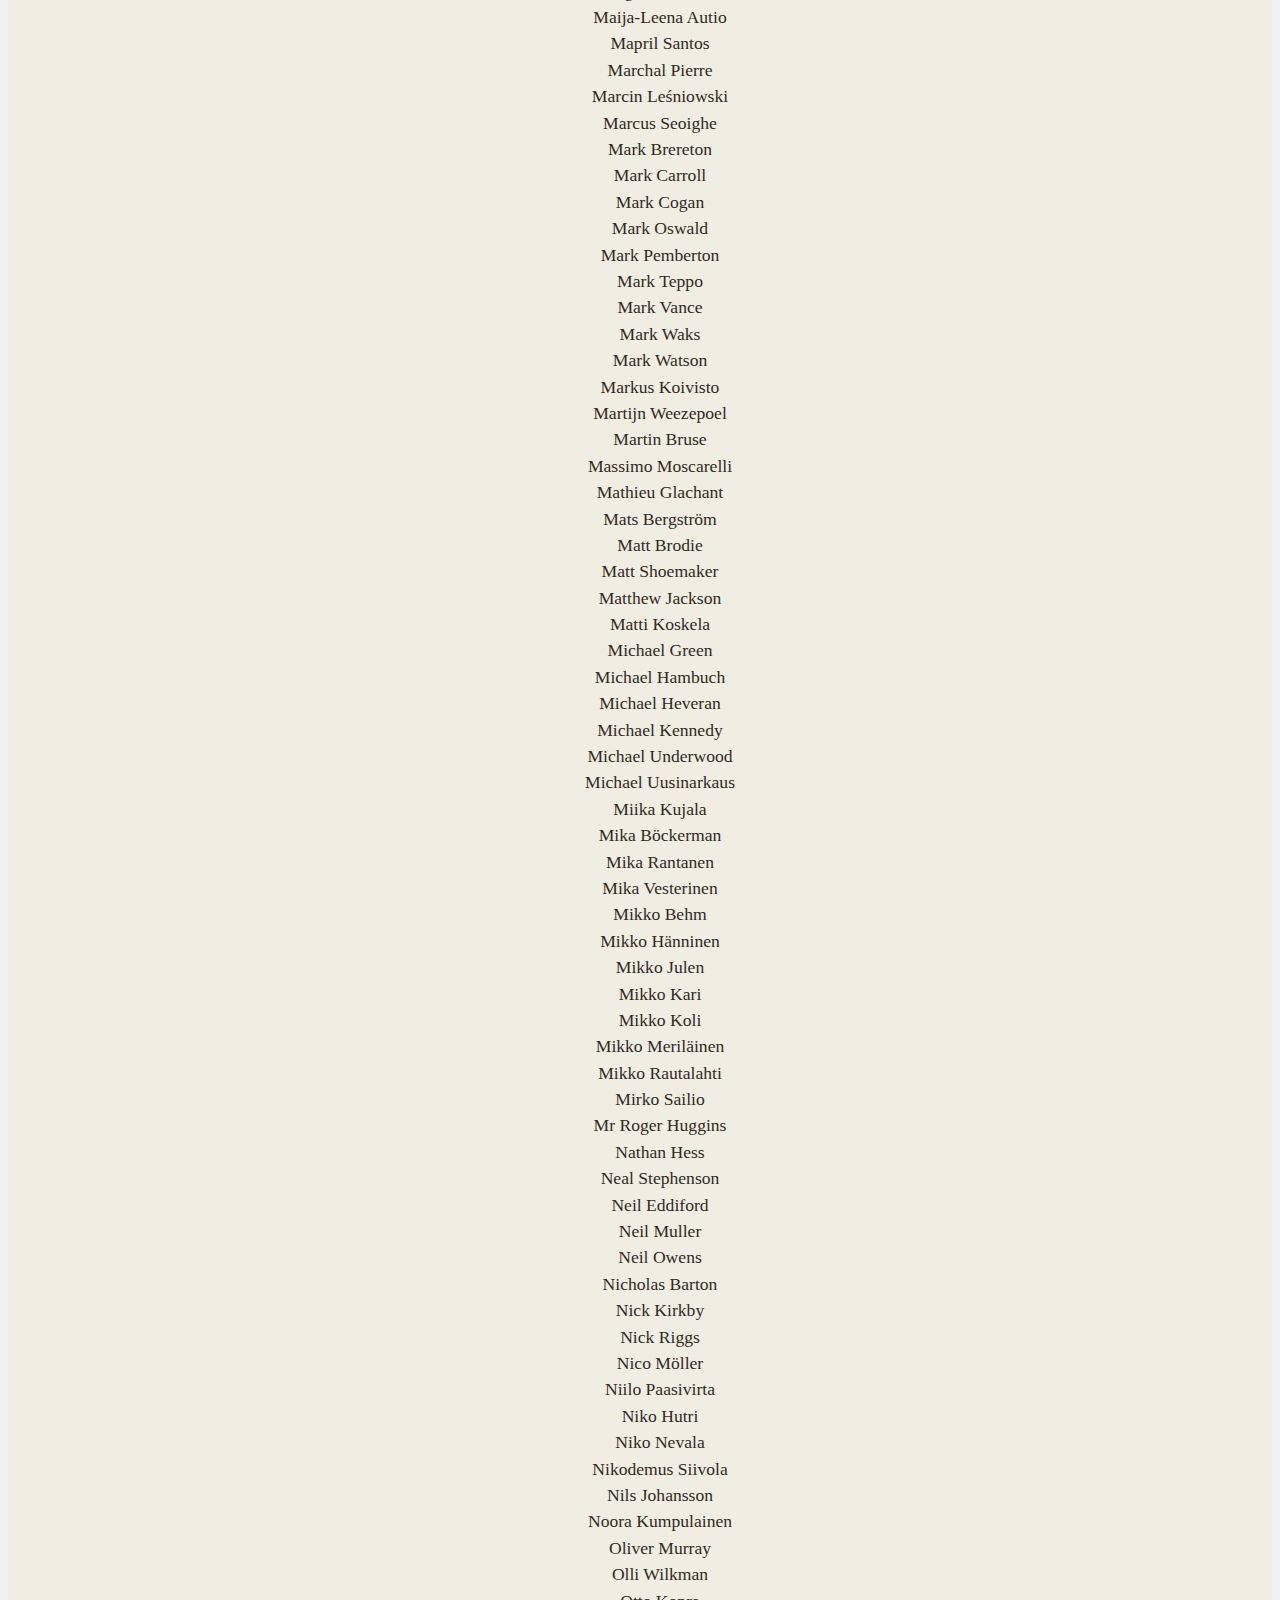
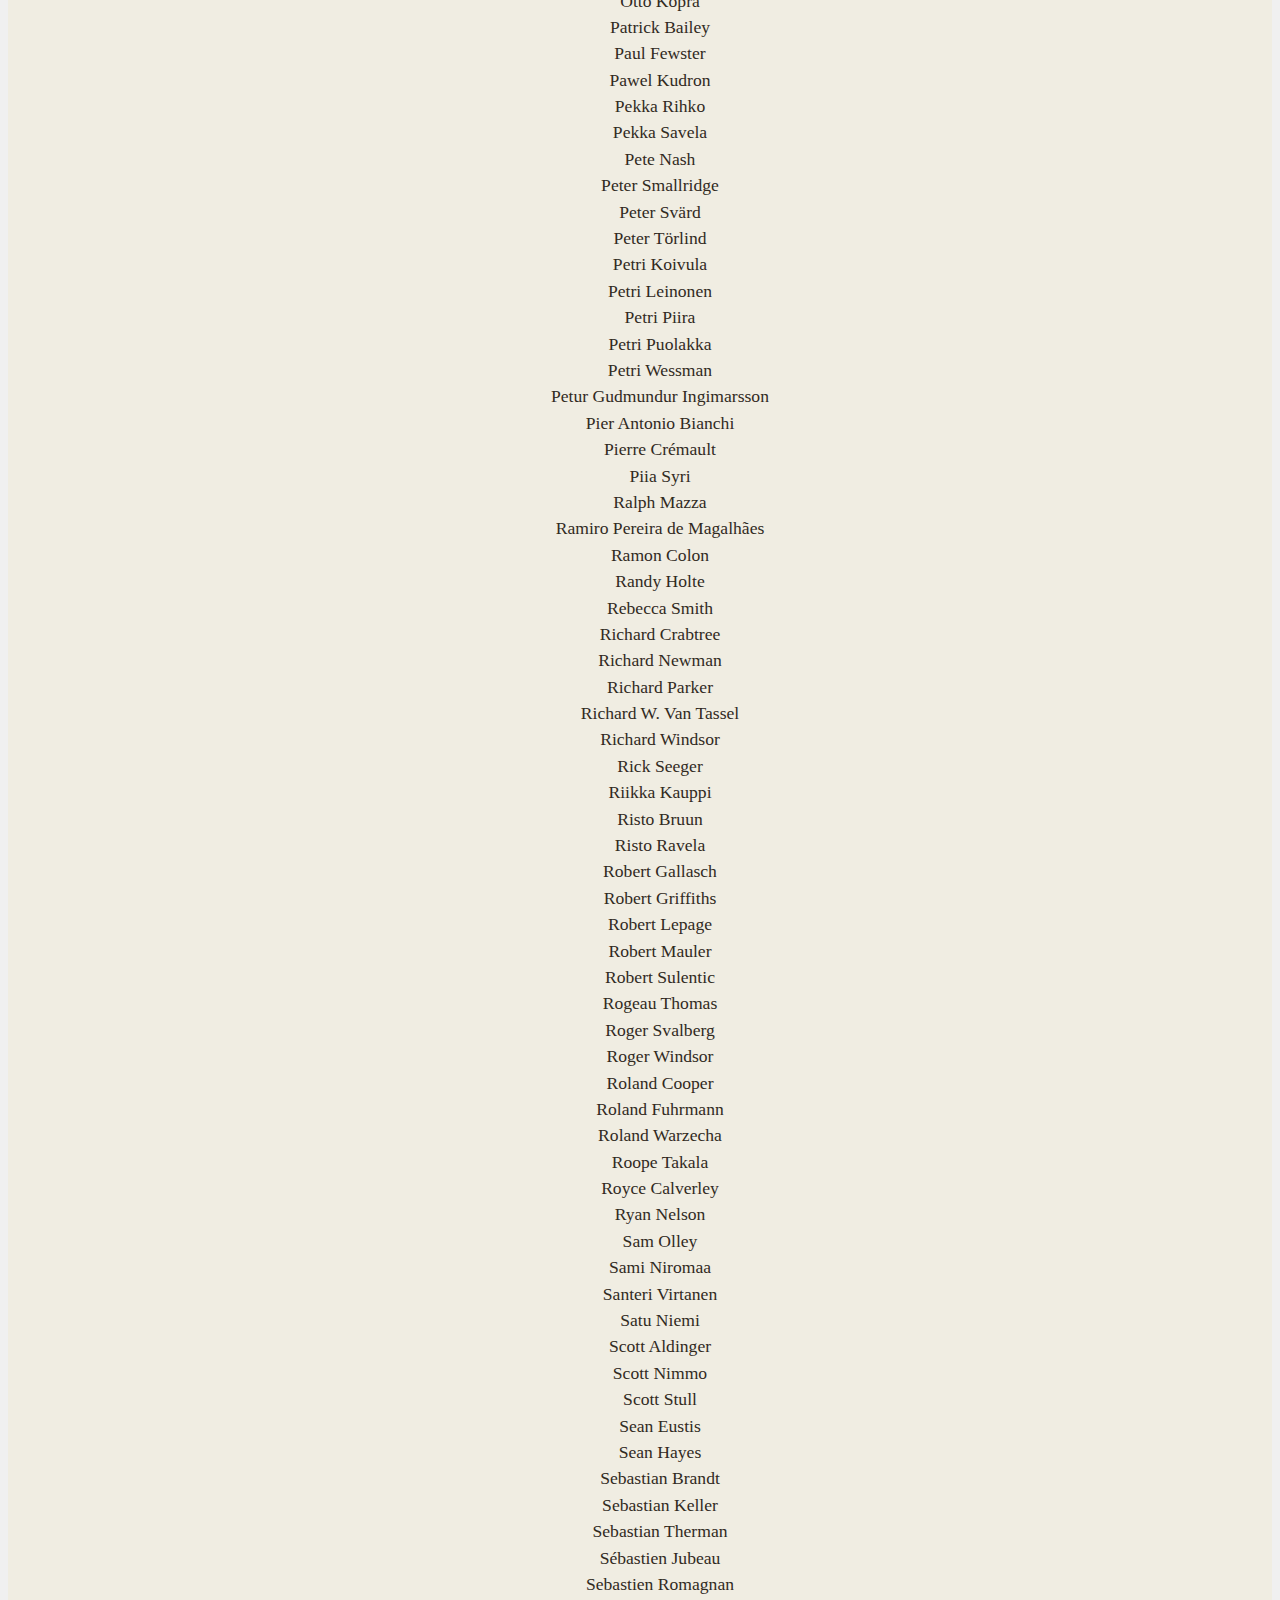
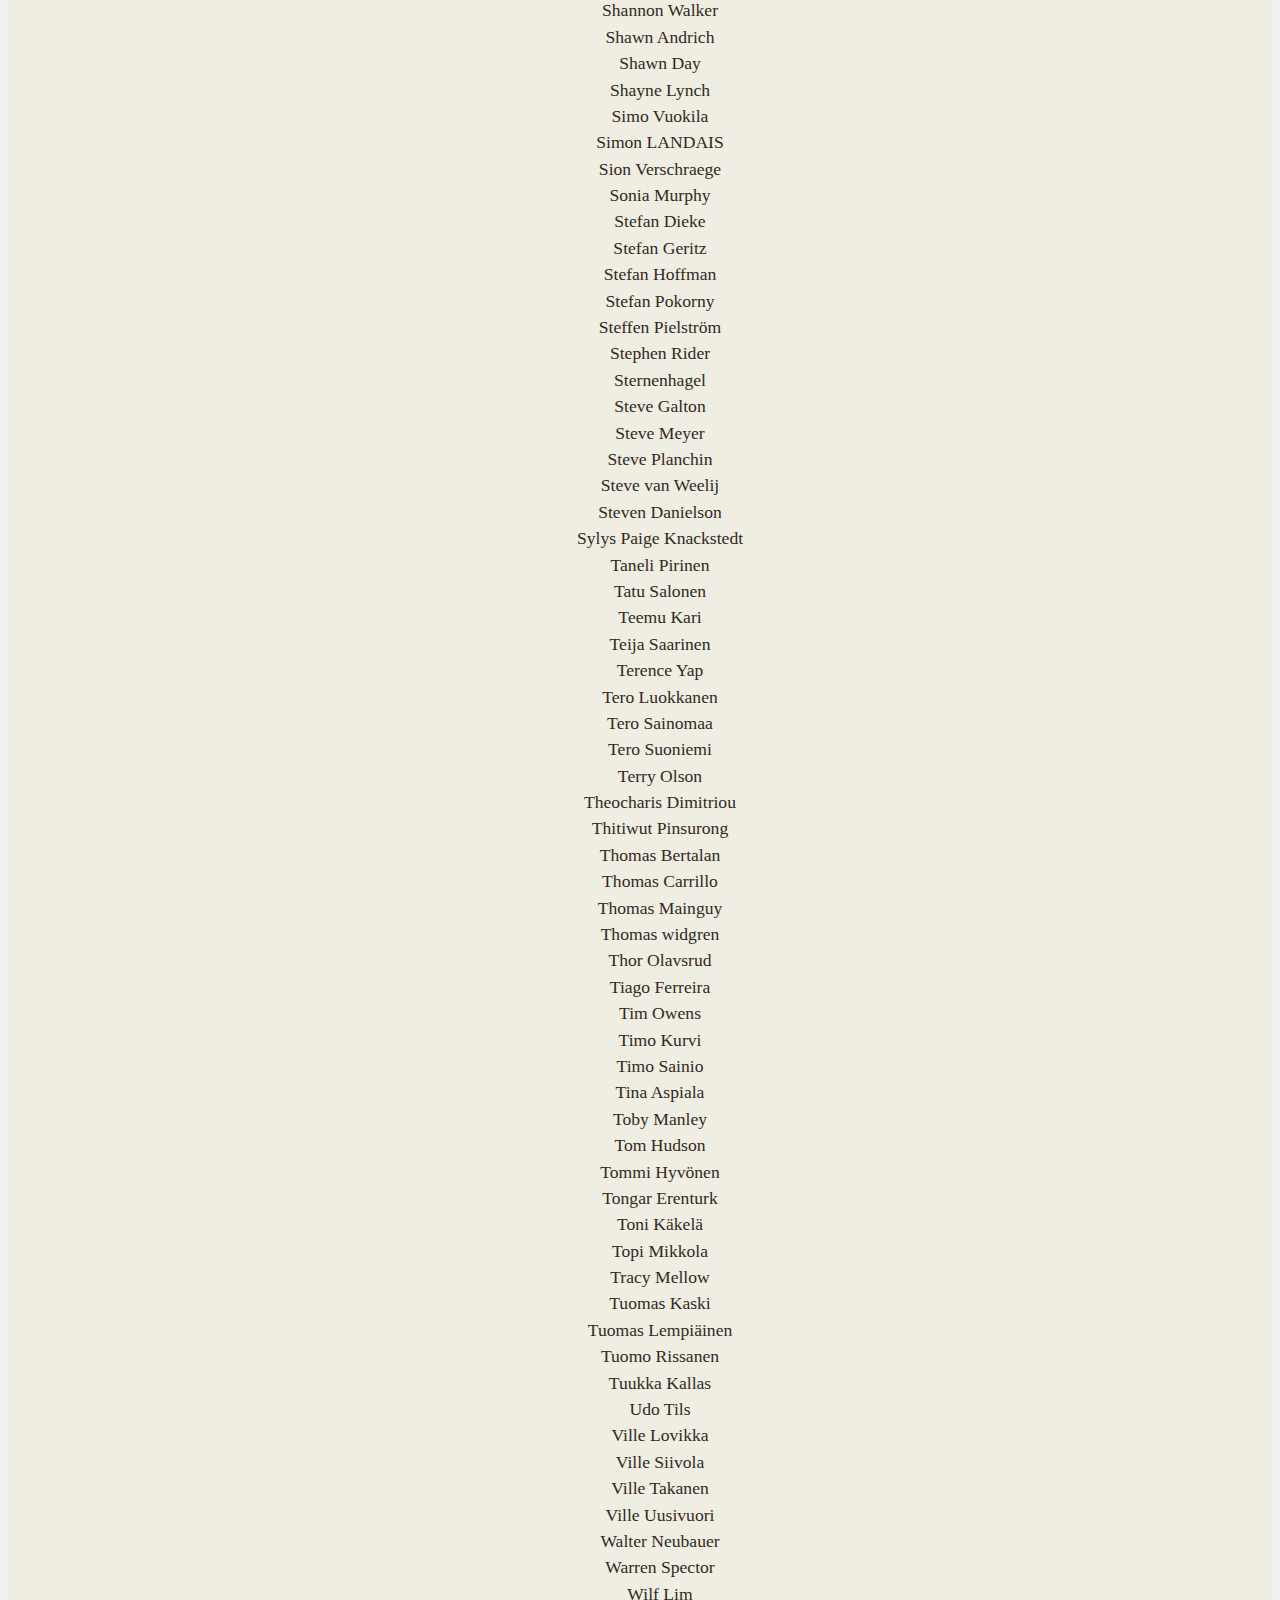
==== commit d968a5c4: "text changes" ====
--- a/audatia.html
+++ b/audatia.html
@@ -60,19 +60,10 @@
                         <div class="span12">
                             <article>
                                 <p>
-                                    Fighting with a sword is a desirable skill for anyone.
-                                    Over decades of studying historical sword technique and applying it in martial
-                                    arts schools across the world, three needs have become obvious:
-                                </p>
-                                <div class="list">
-                                    <ol>
-                                        <li><span>More people need to know how much fun swordfighting is</span></li>
-                                        <li><span>Keen students would benefit from knowing the theory betterr</span></li>
-                                        <li><span>Learning terminology in medieval Italian is hard!</span></li>
-                                    </ol>
-                                </div>
-
-                                <p>To fight these very real issues we have created <em class="audatia-letter">A</em>UDATIA.</p>
+                                    Swords are cool. Fighting with swords is the most fun you can have with your clothes on,
+                                    but it’s hard work and dangerous.
+                                    So we have distilled Guy Windsor’s decades of research and training into a duelling card game:
+                                    <em class="audatia-letter">A</em>UDATIA.</p>
                             </article>
                         </div>
                     </div>
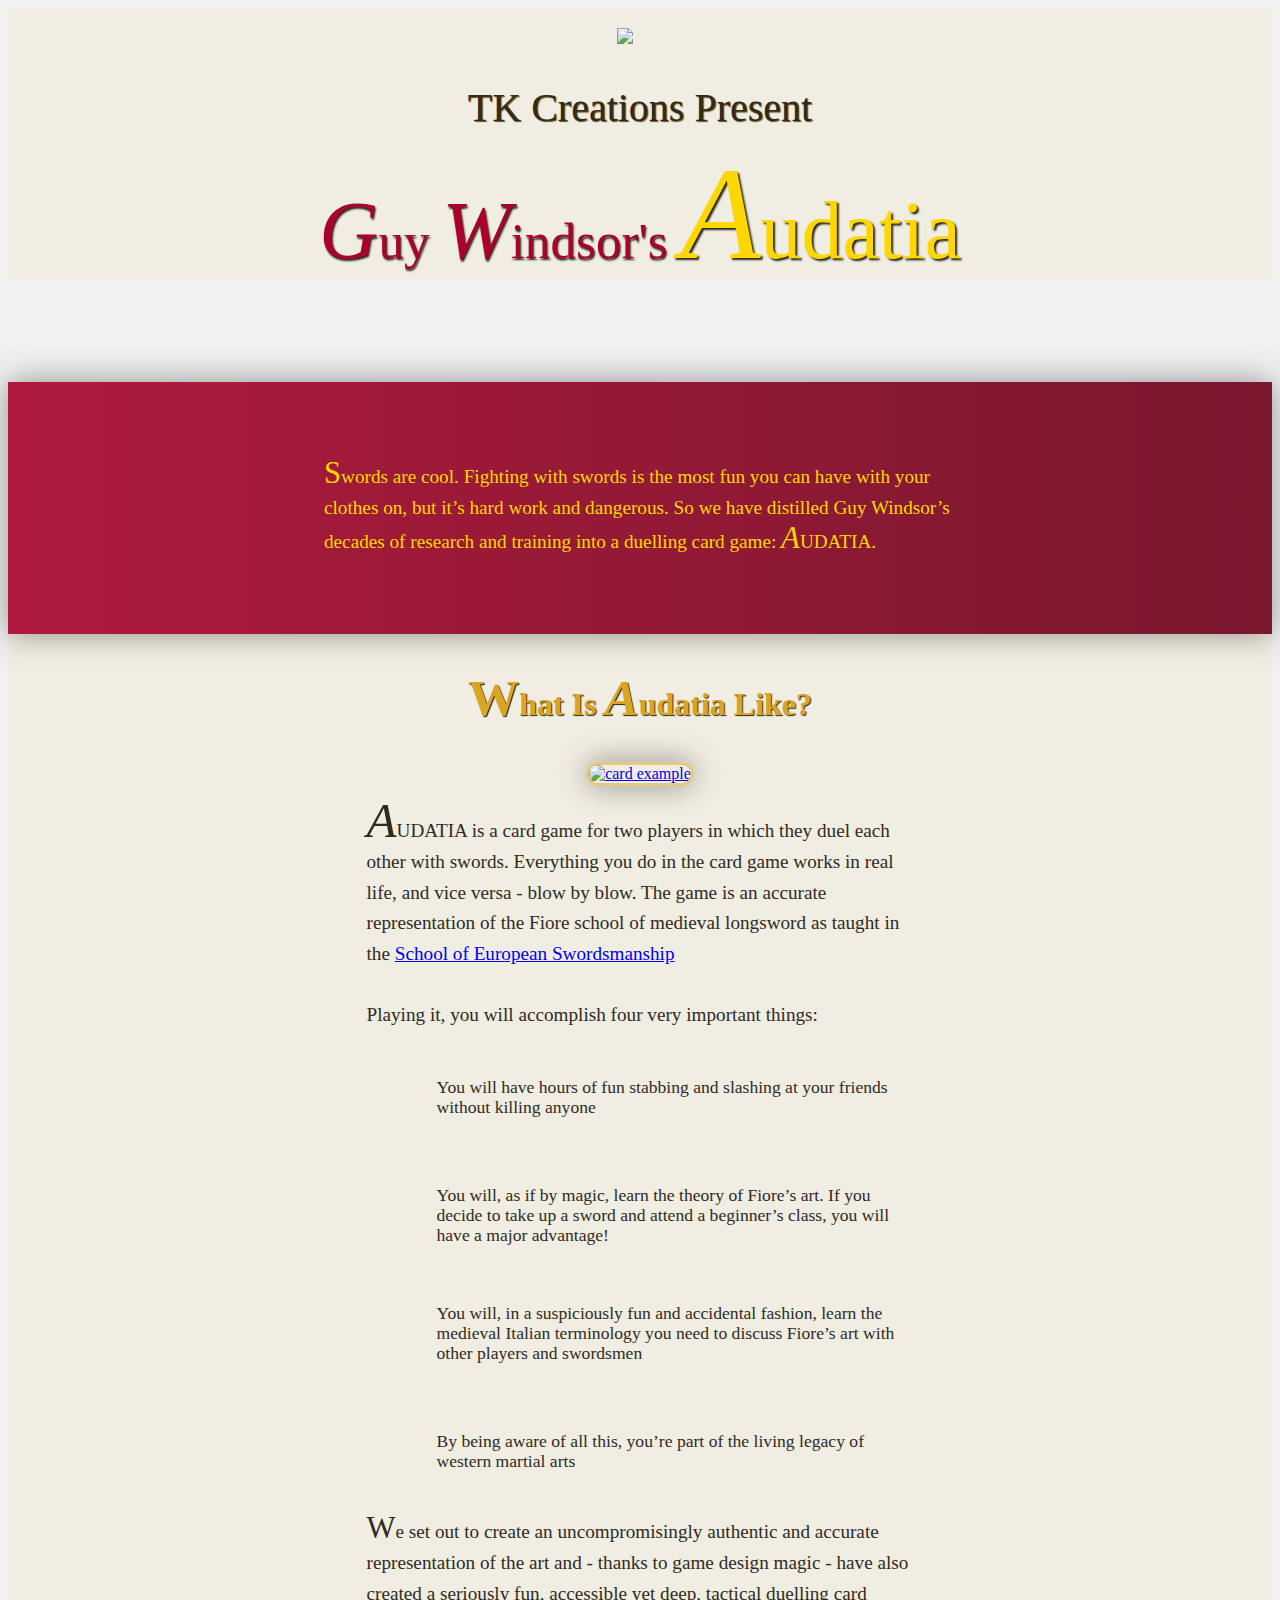
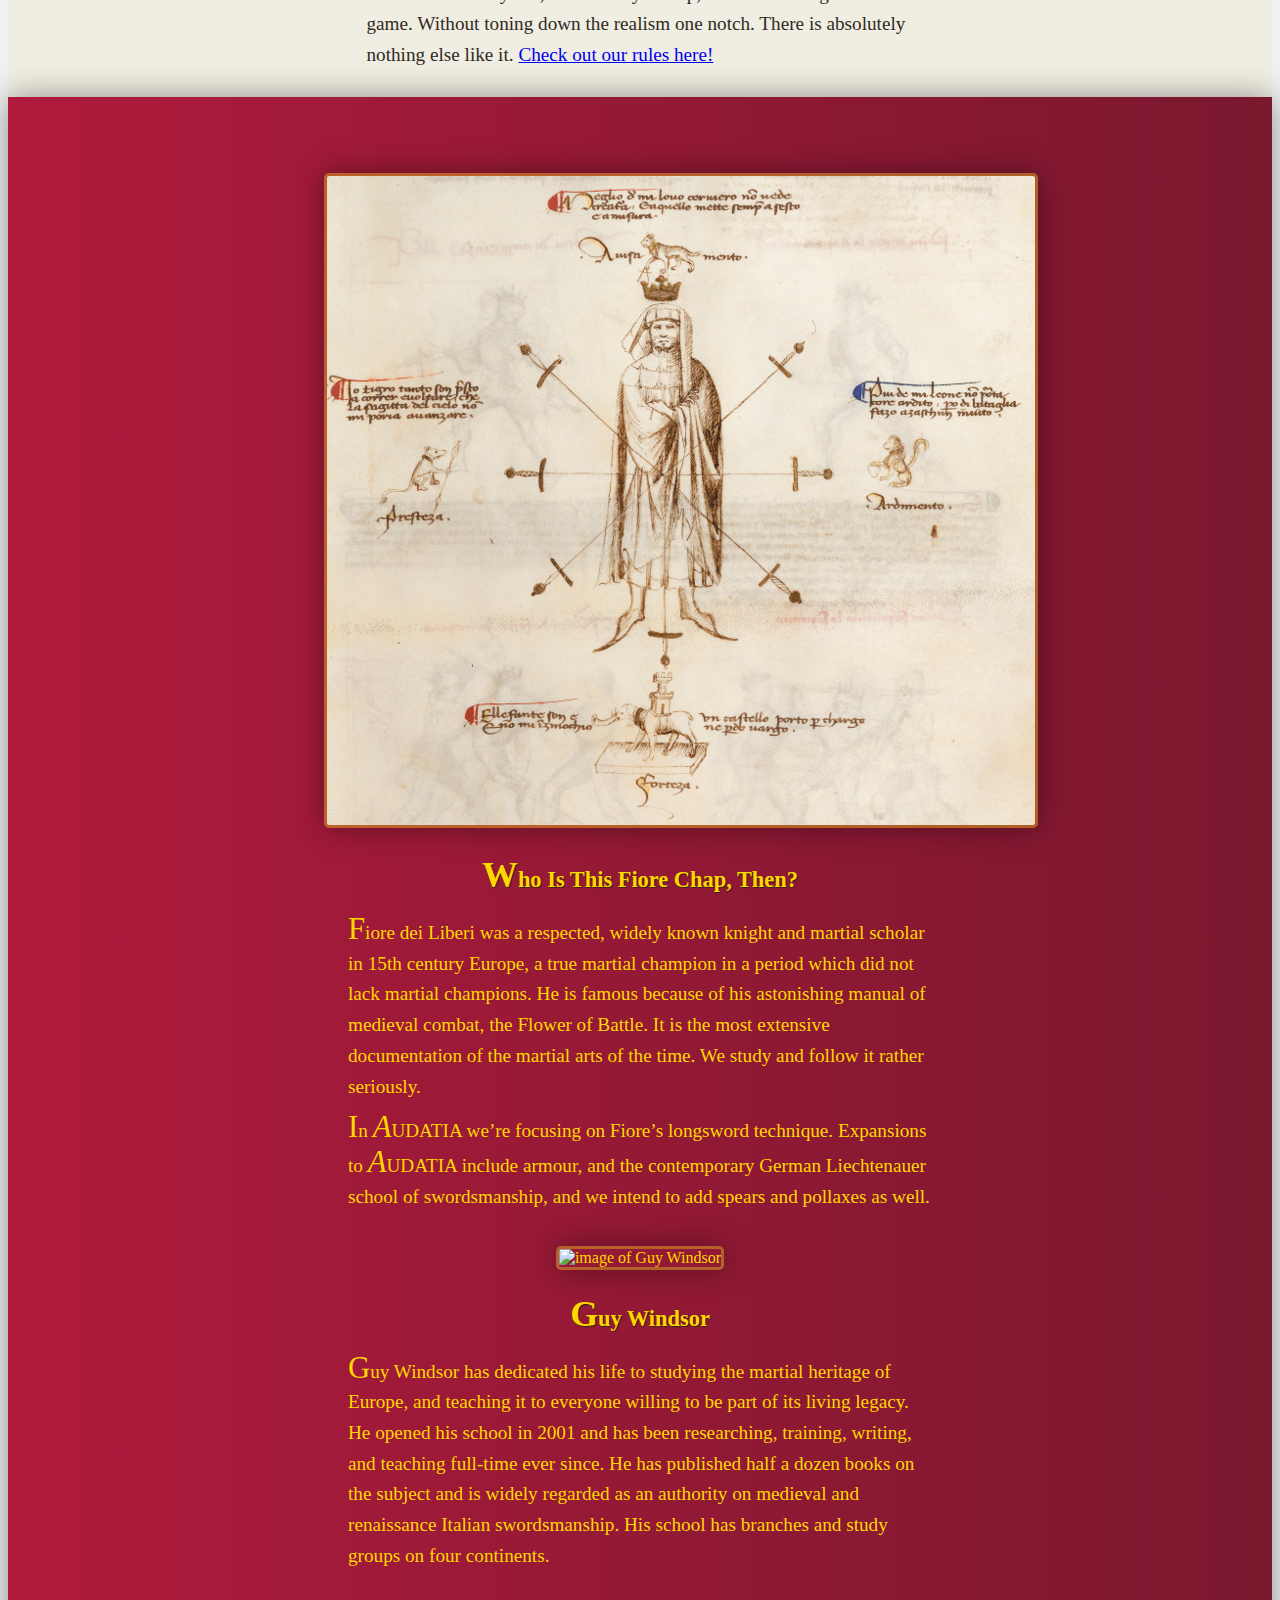
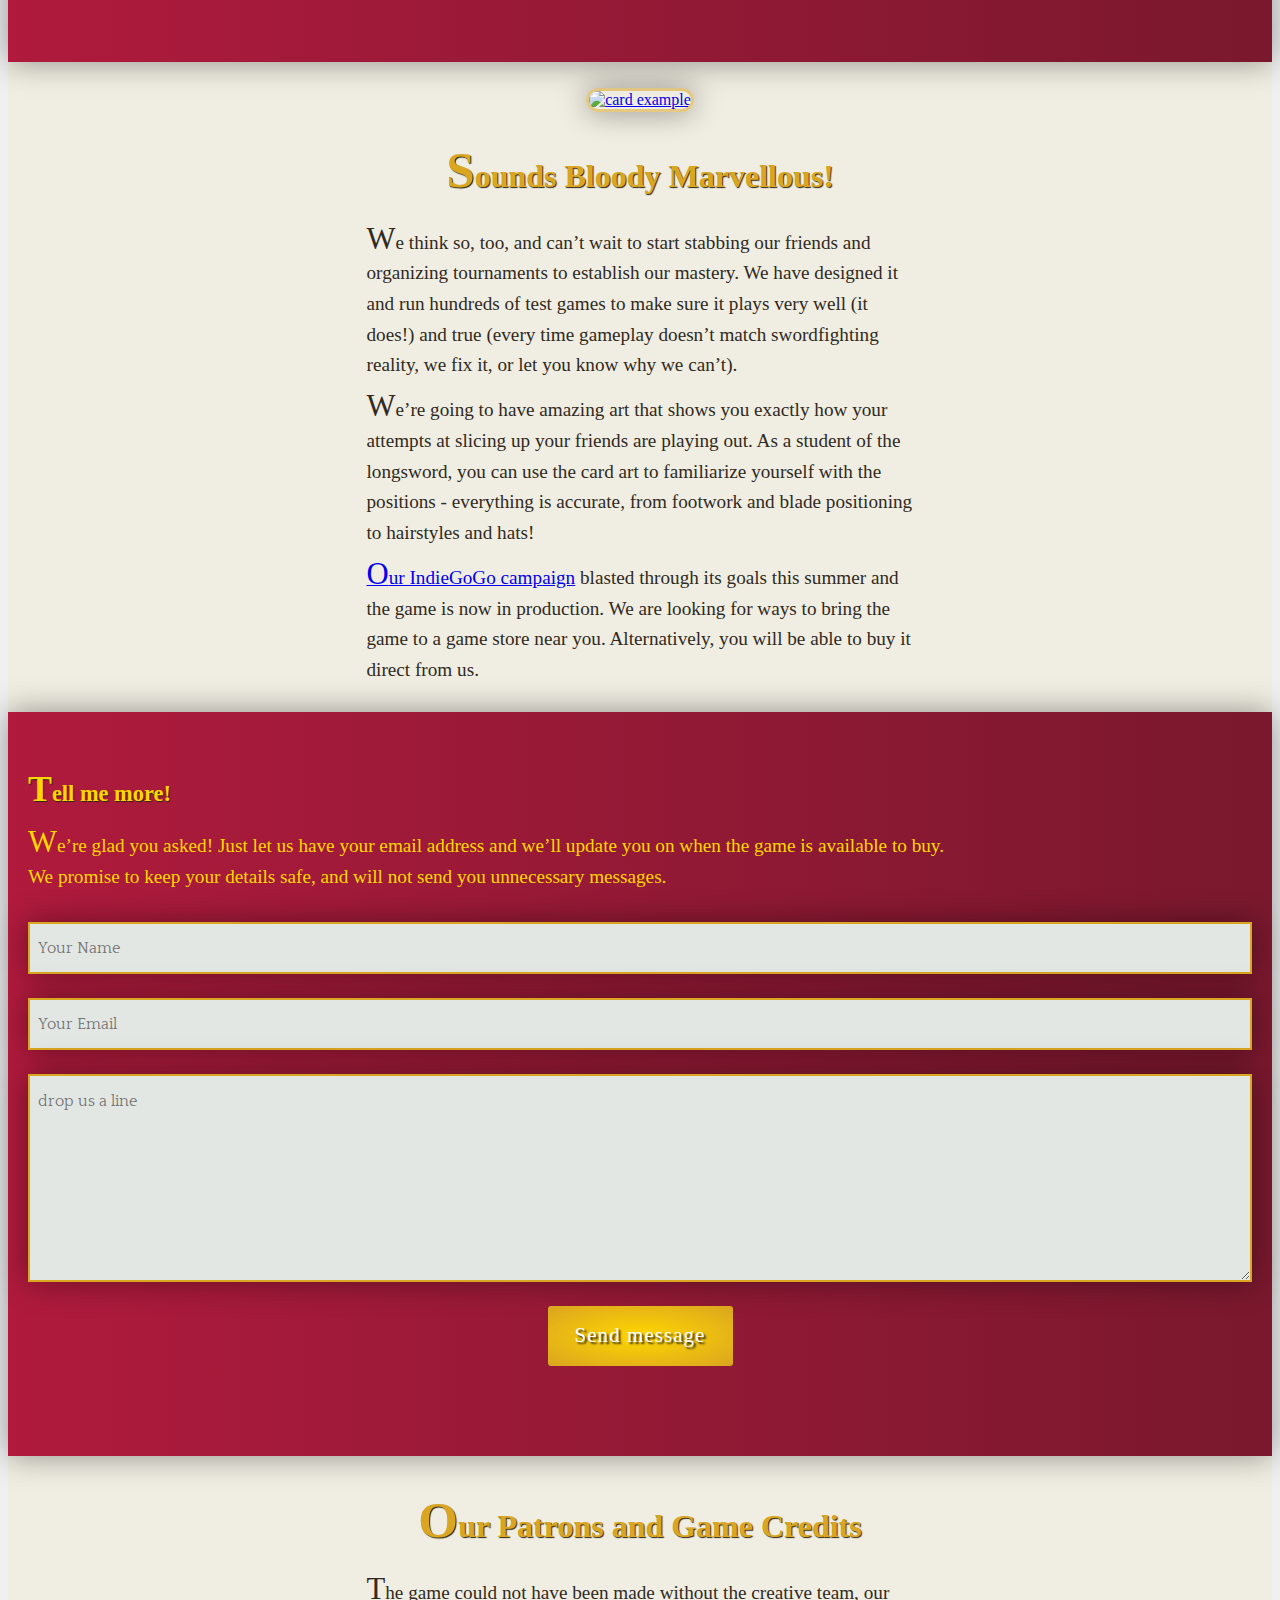
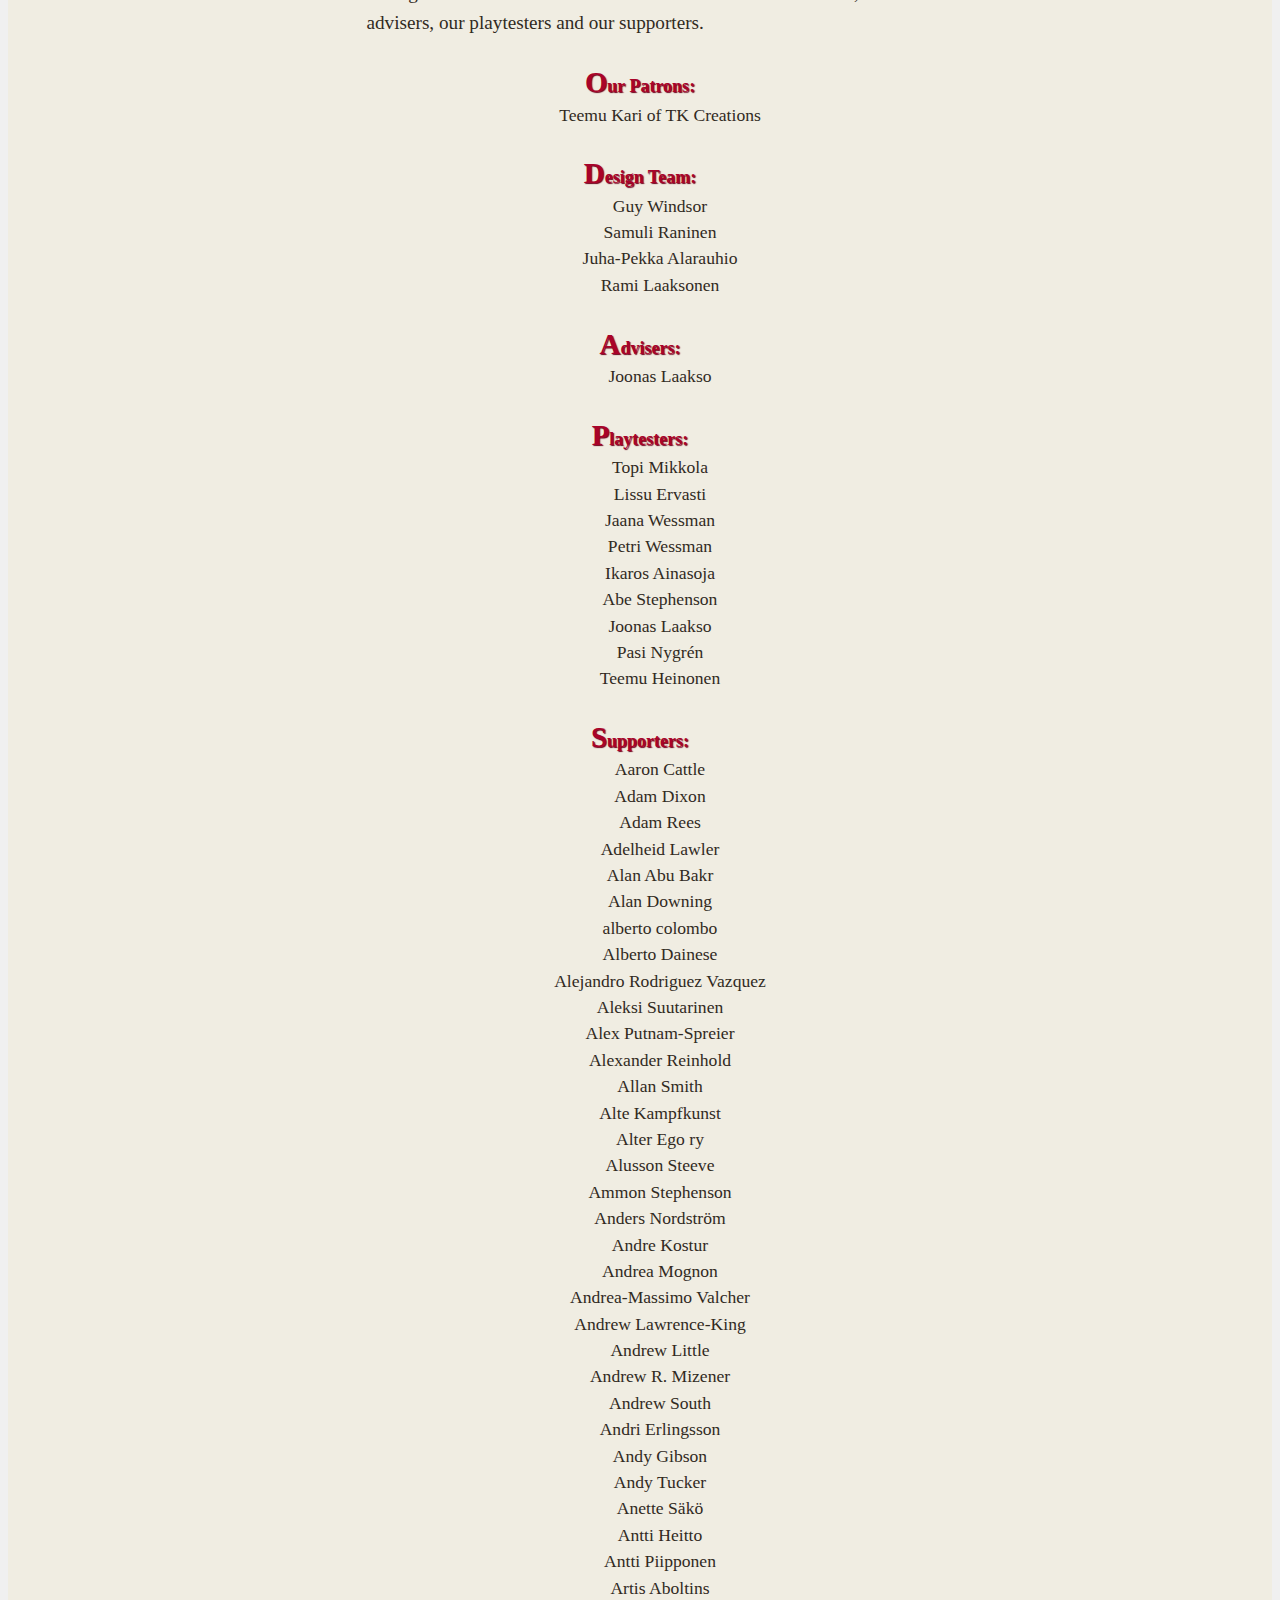
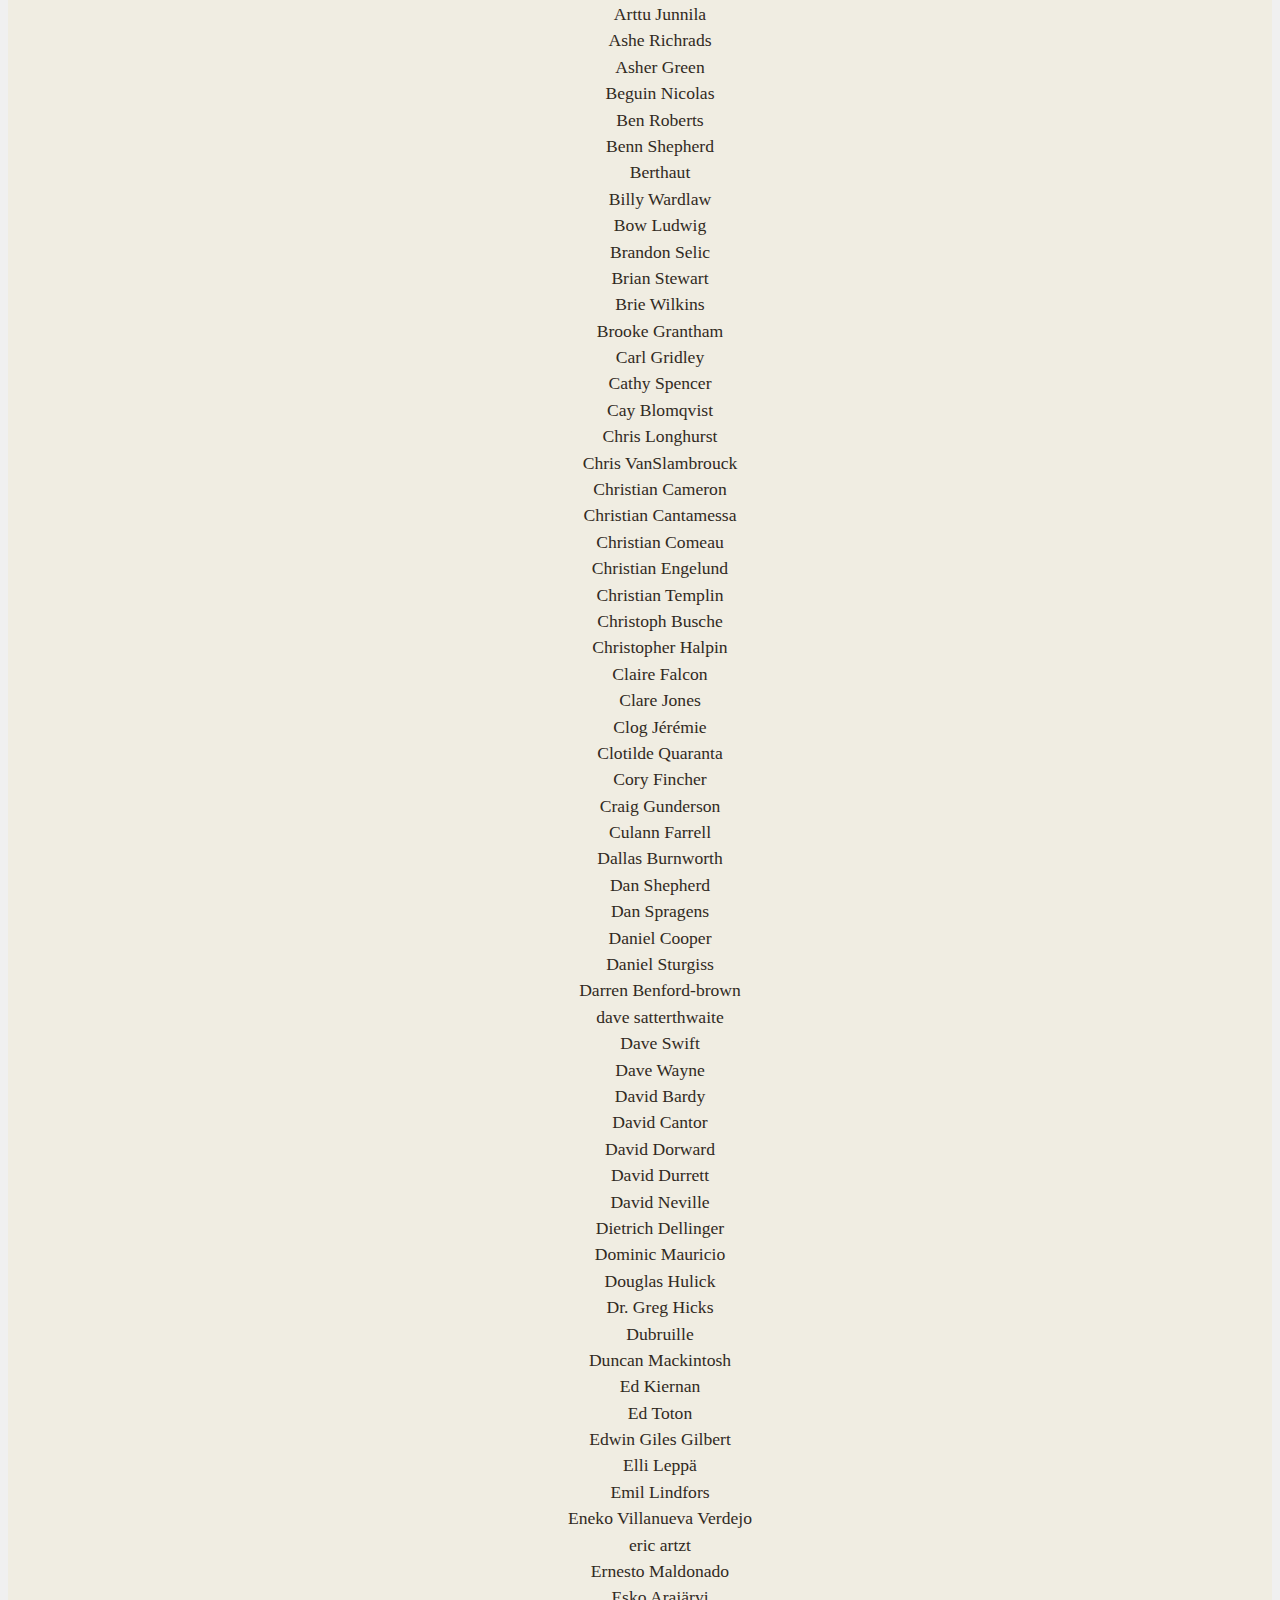
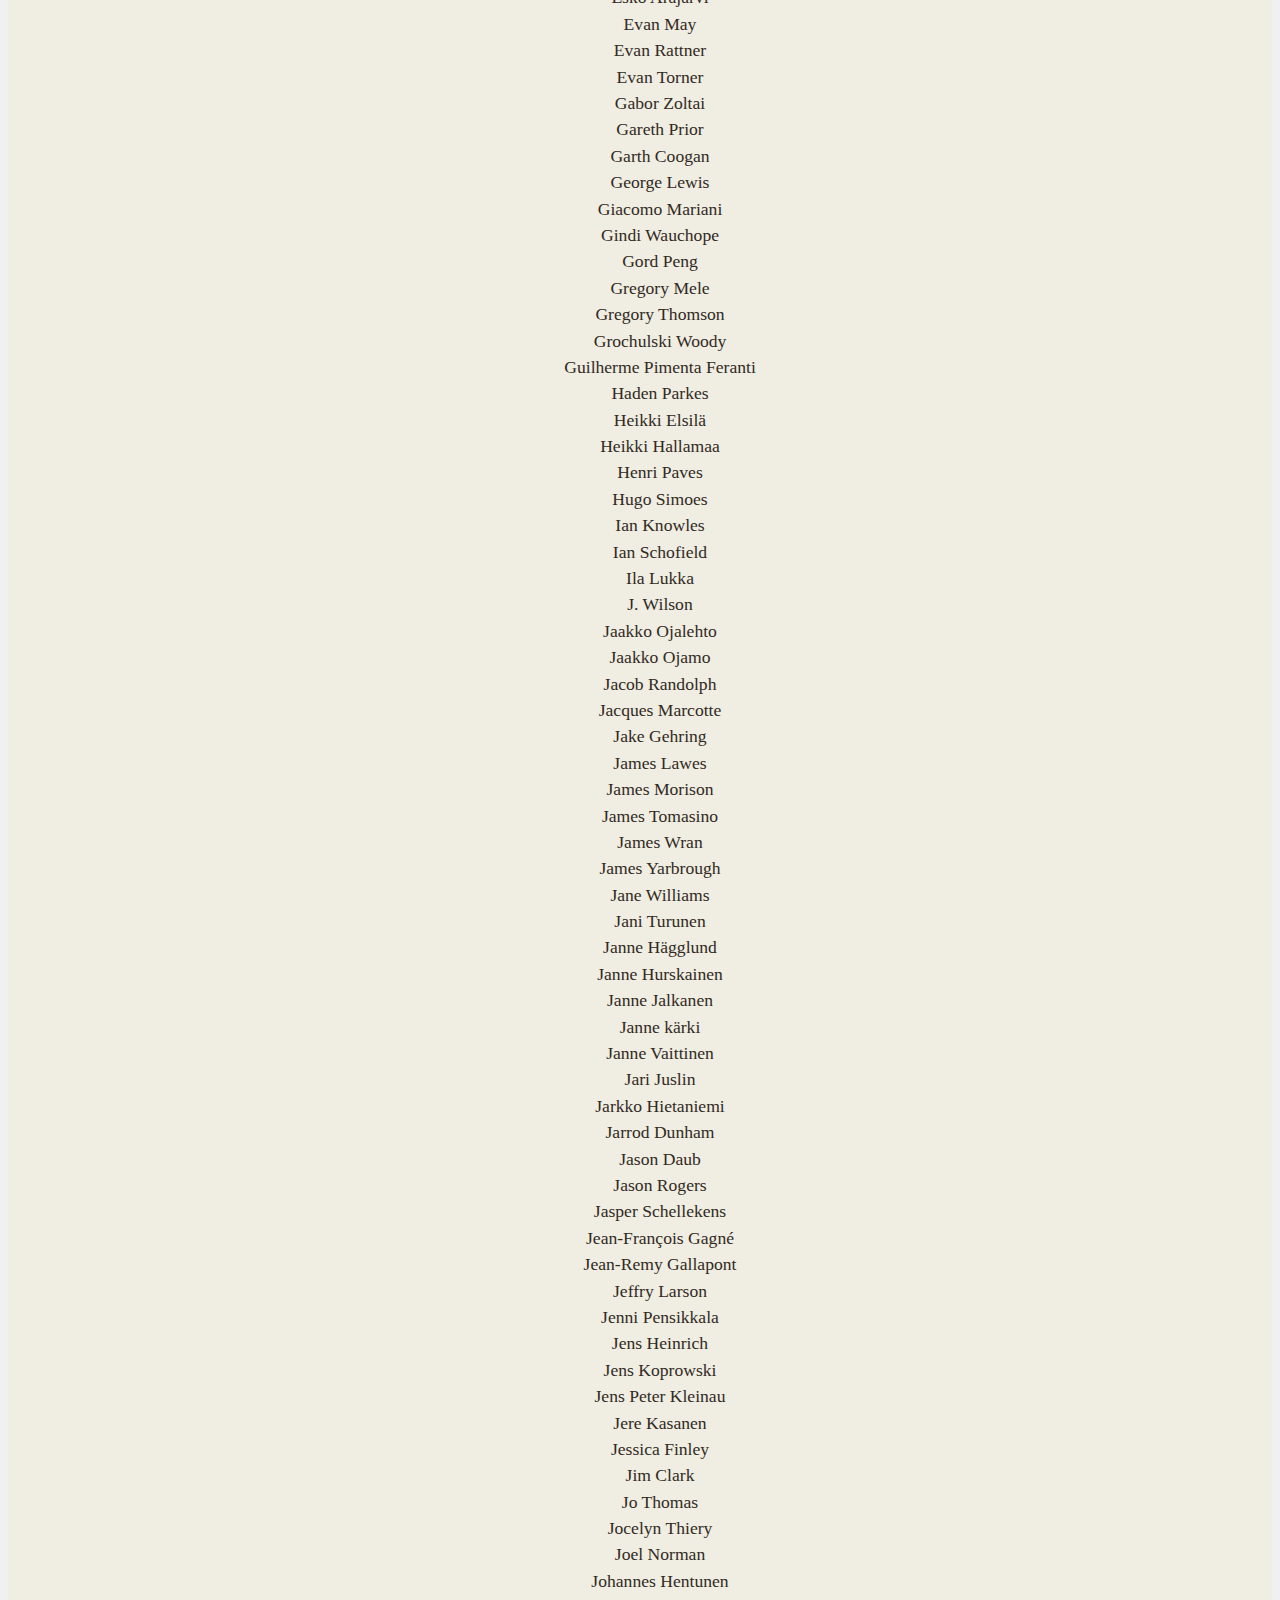
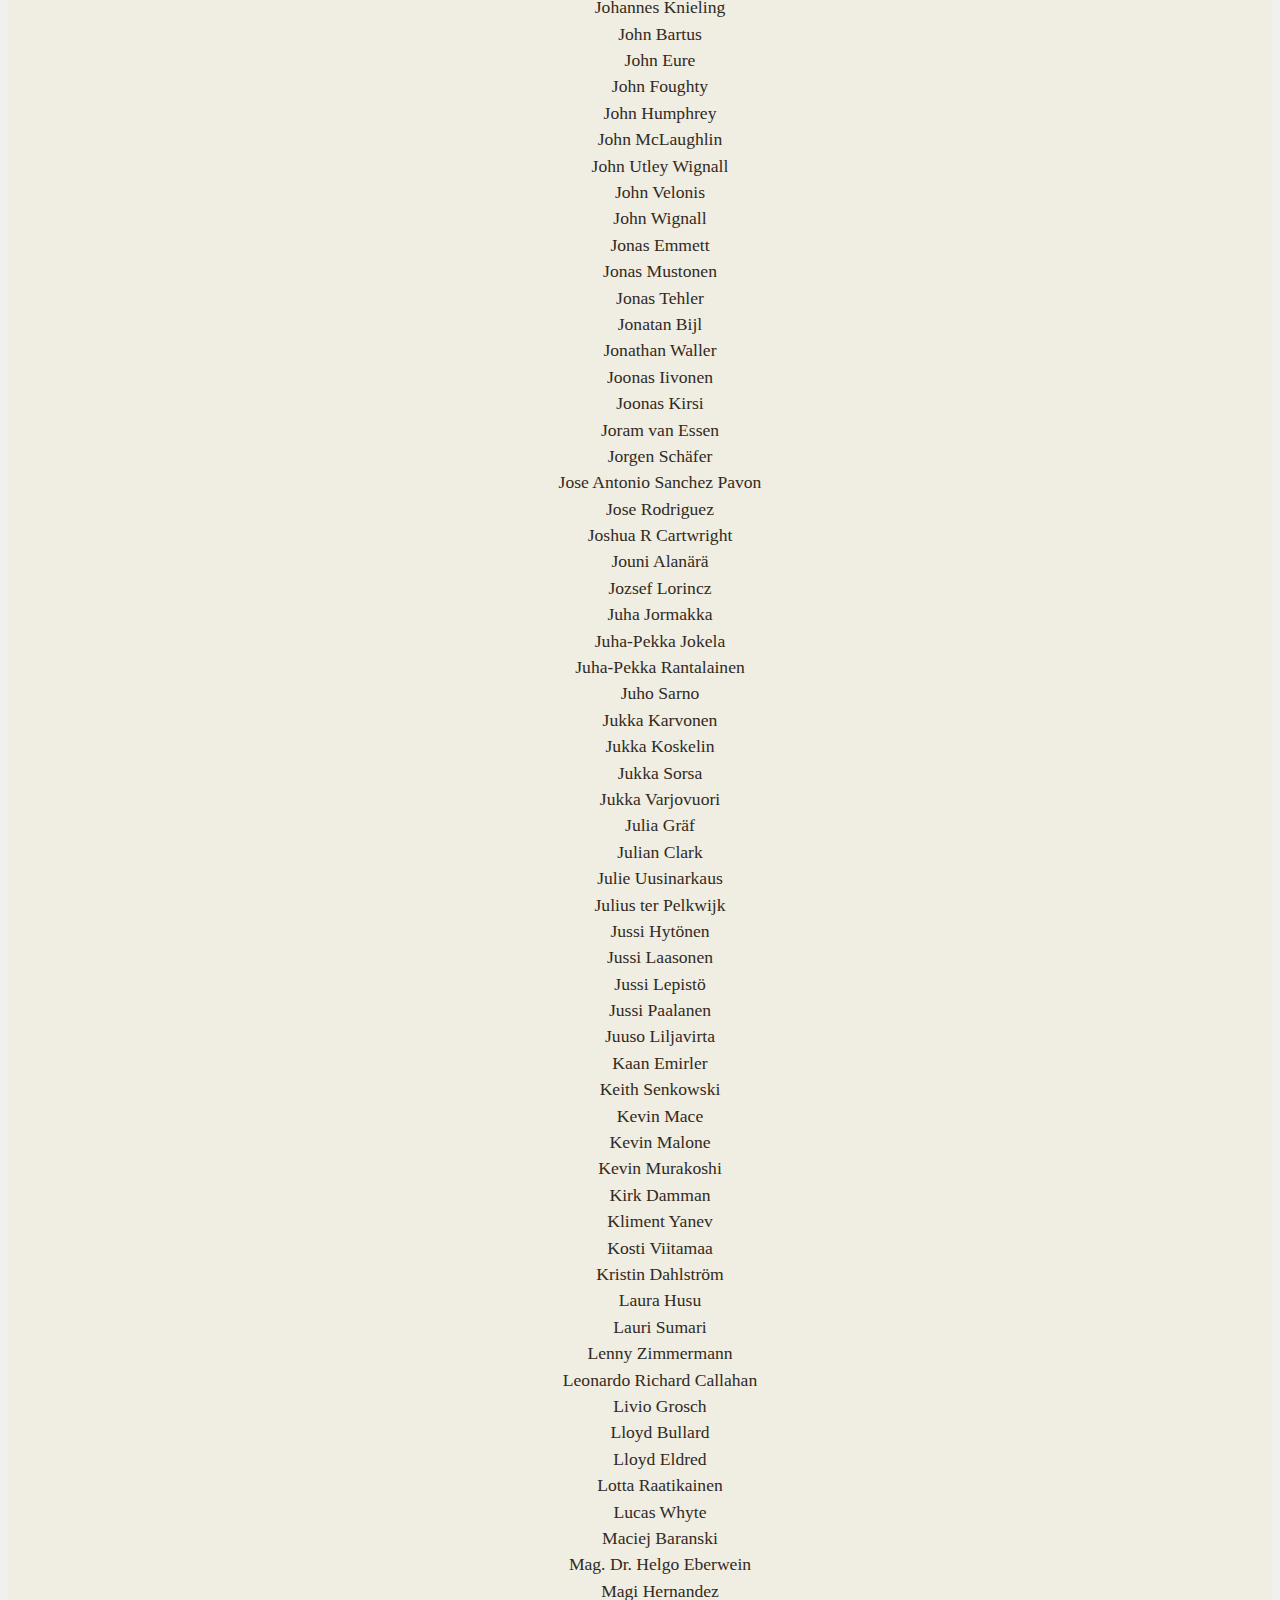
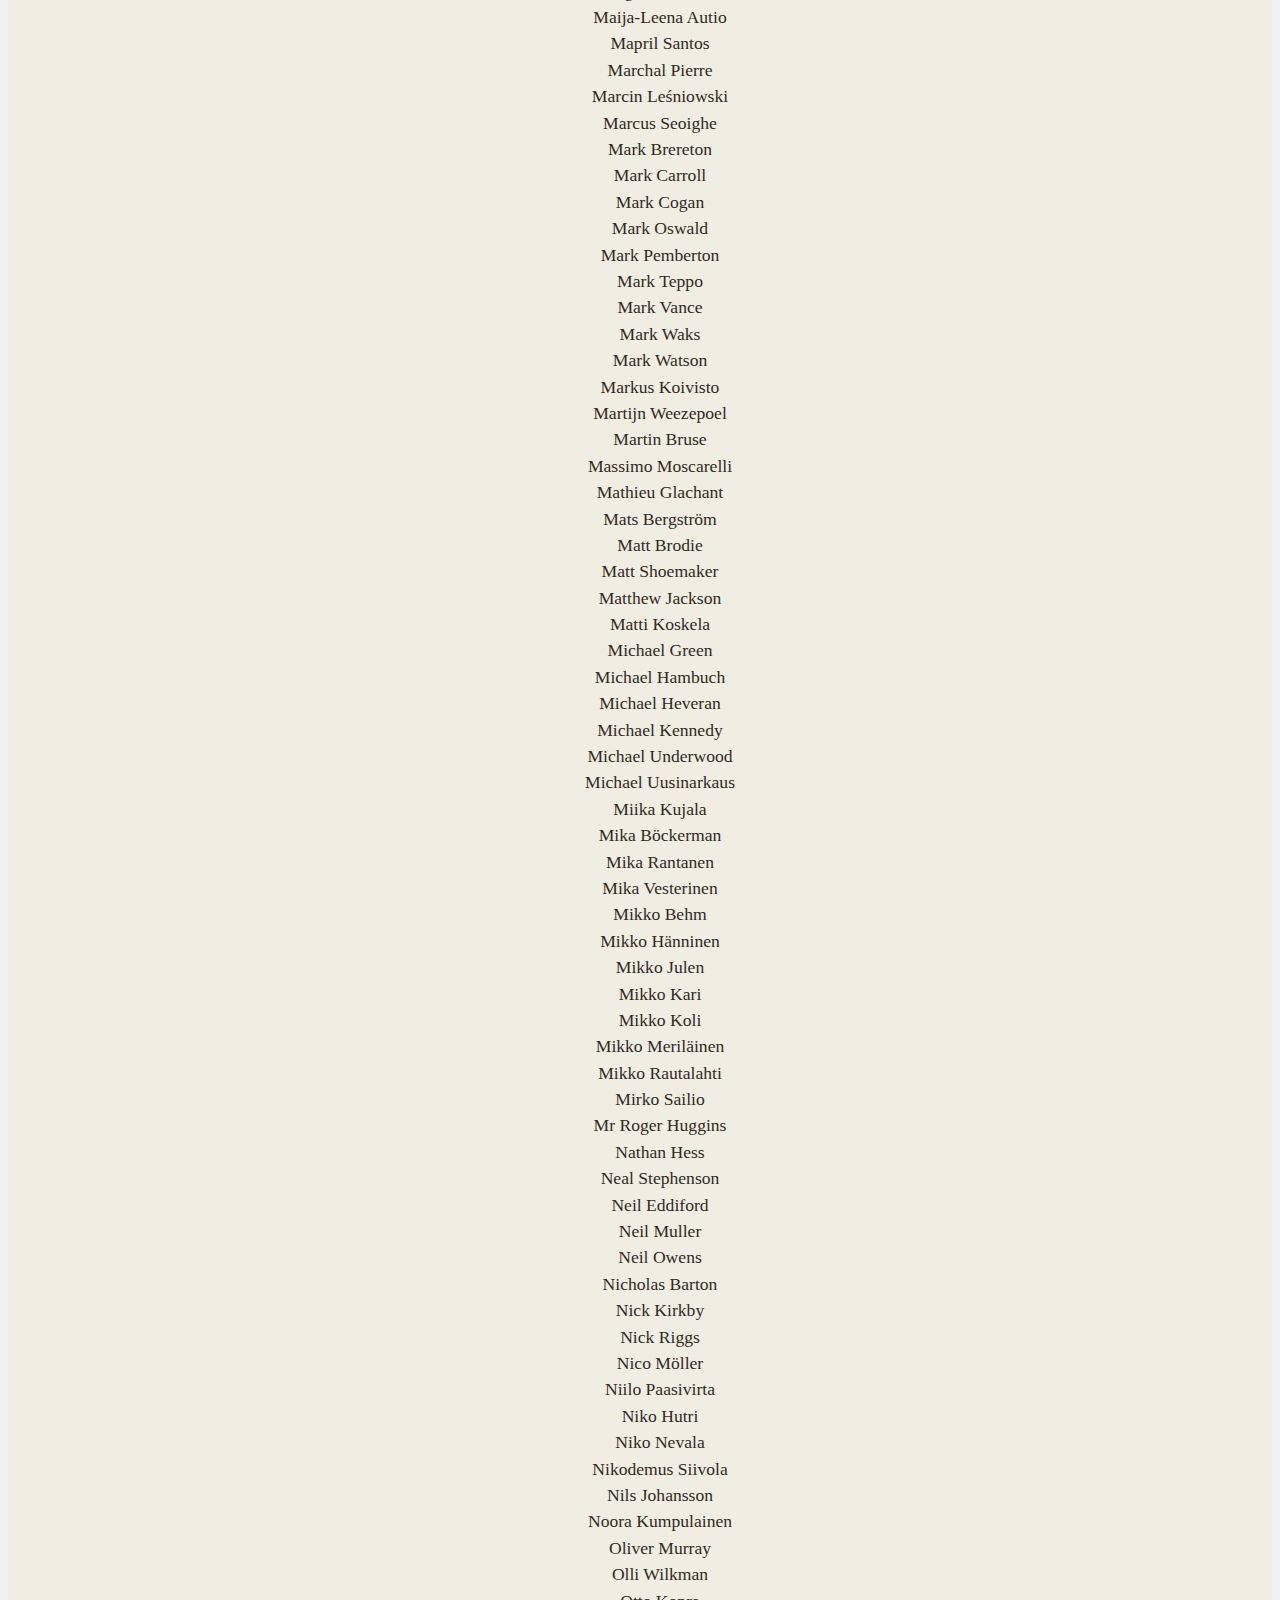
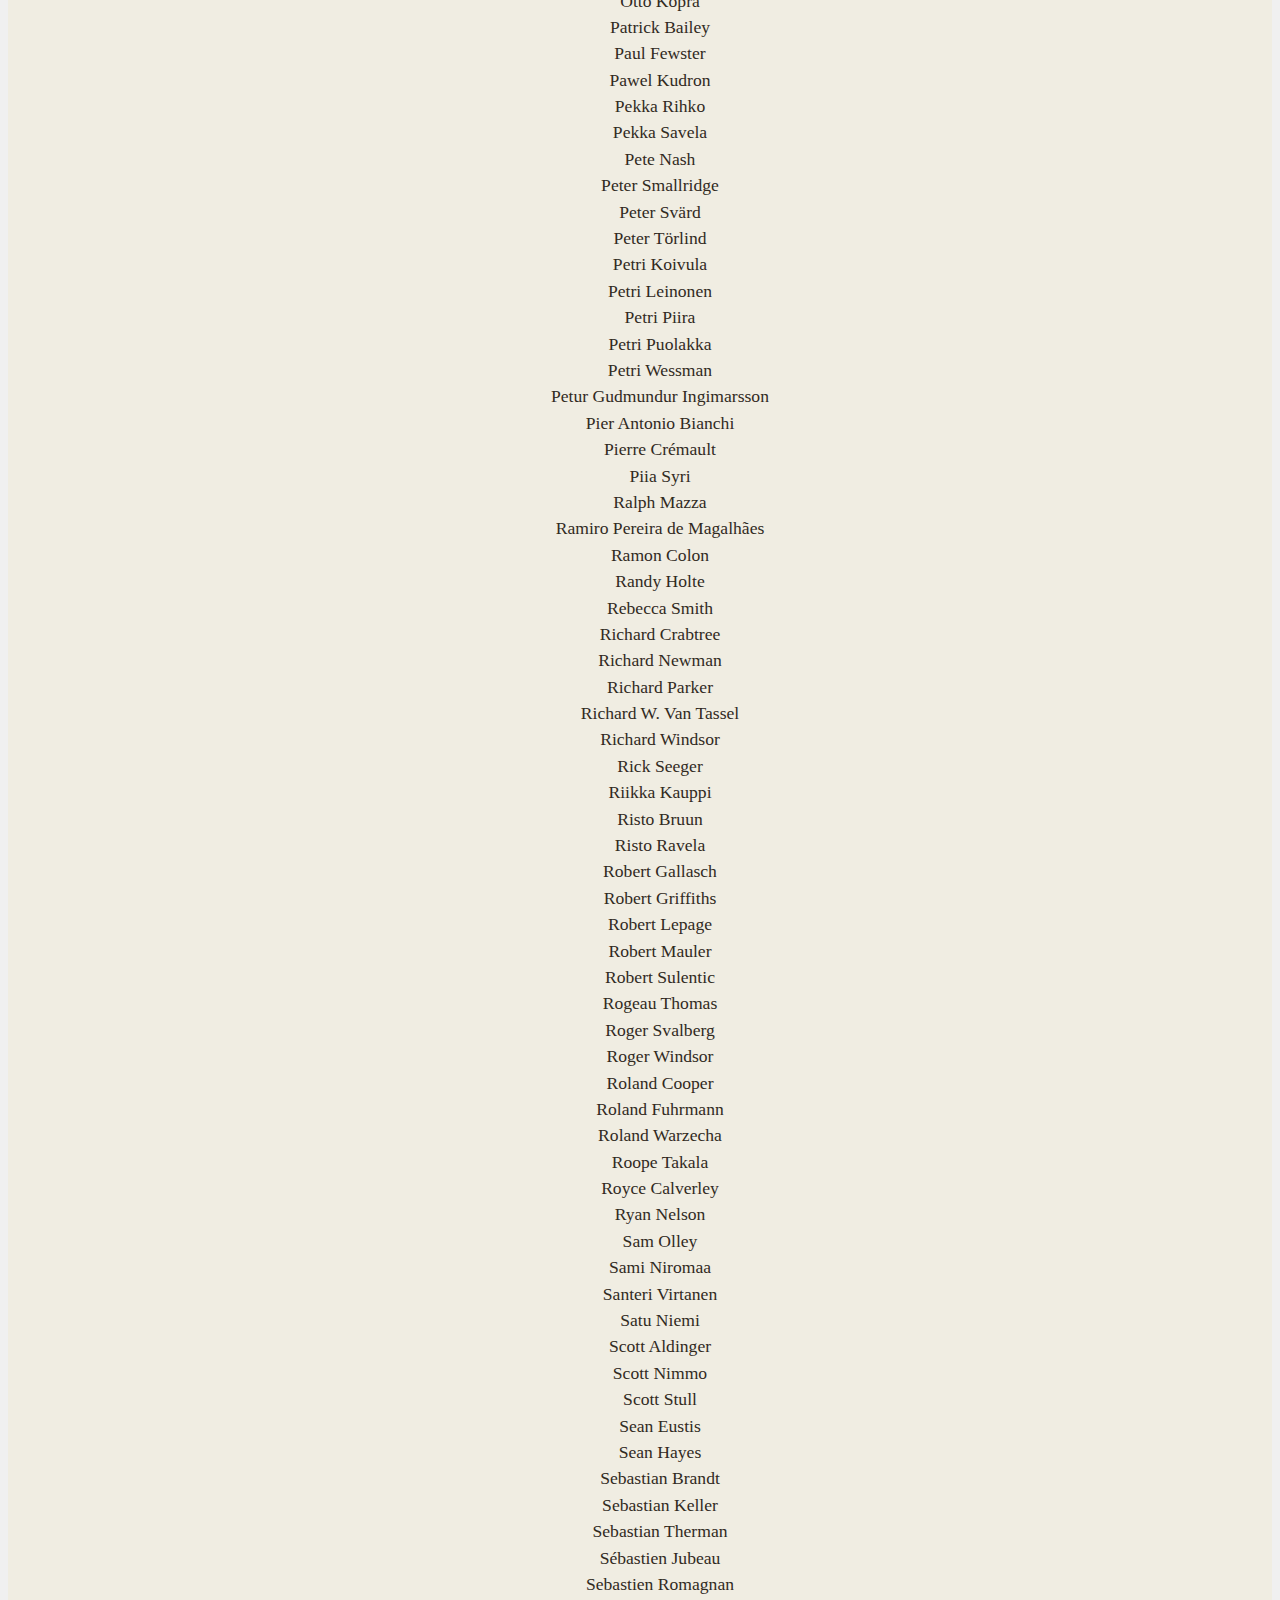
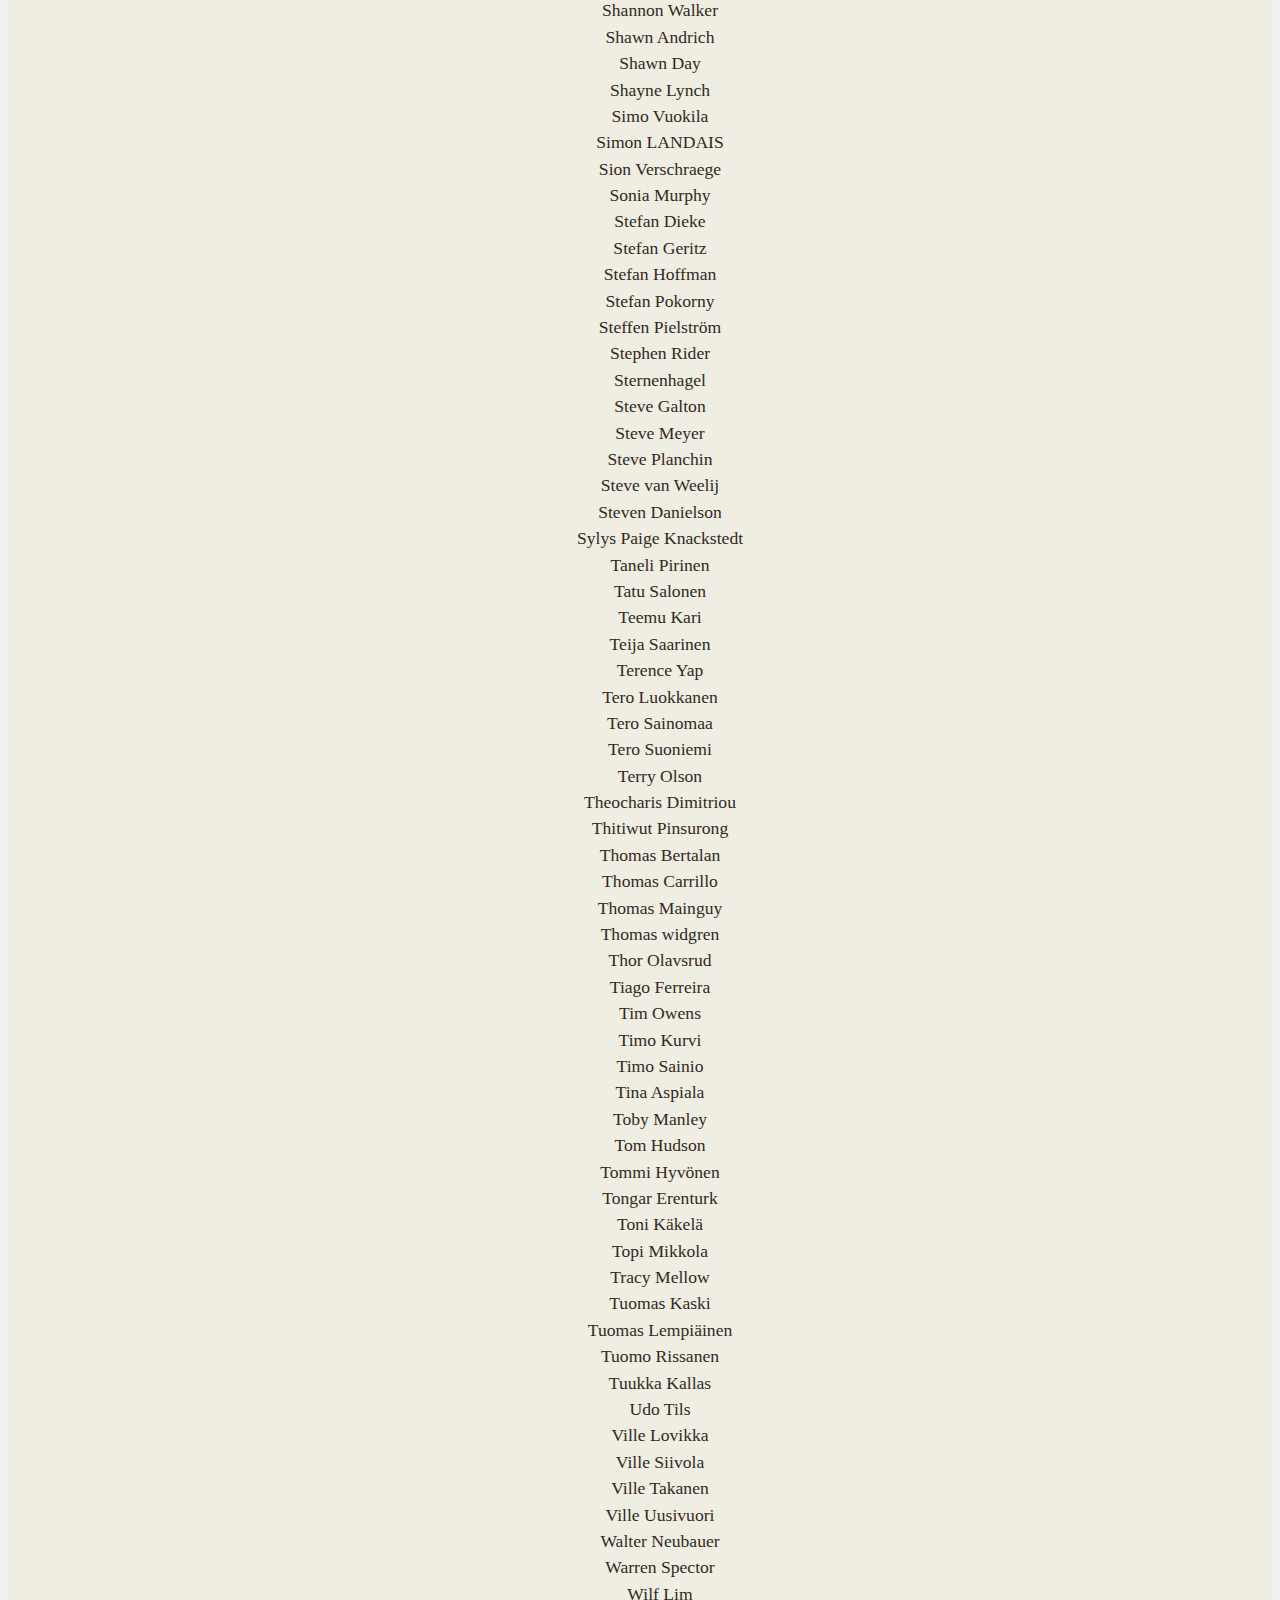
==== commit c53fcbe2: "added rules" ====
--- a/audatia.html
+++ b/audatia.html
@@ -106,7 +106,7 @@
                                     We set out to create an uncompromisingly authentic and accurate representation of the
                                     art and - thanks to game design magic - have also created a seriously fun, accessible
                                     yet deep, tactical duelling card game. Without toning down the realism one notch.
-                                    There is absolutely nothing else like it.                                </p>
+                                    There is absolutely nothing else like it. <a href="files/Audatia Rules Updated 04042014.pdf">Check out our rules here!</a></p>
                             </article>
                         </div>
                         <!-- ./span12 -->
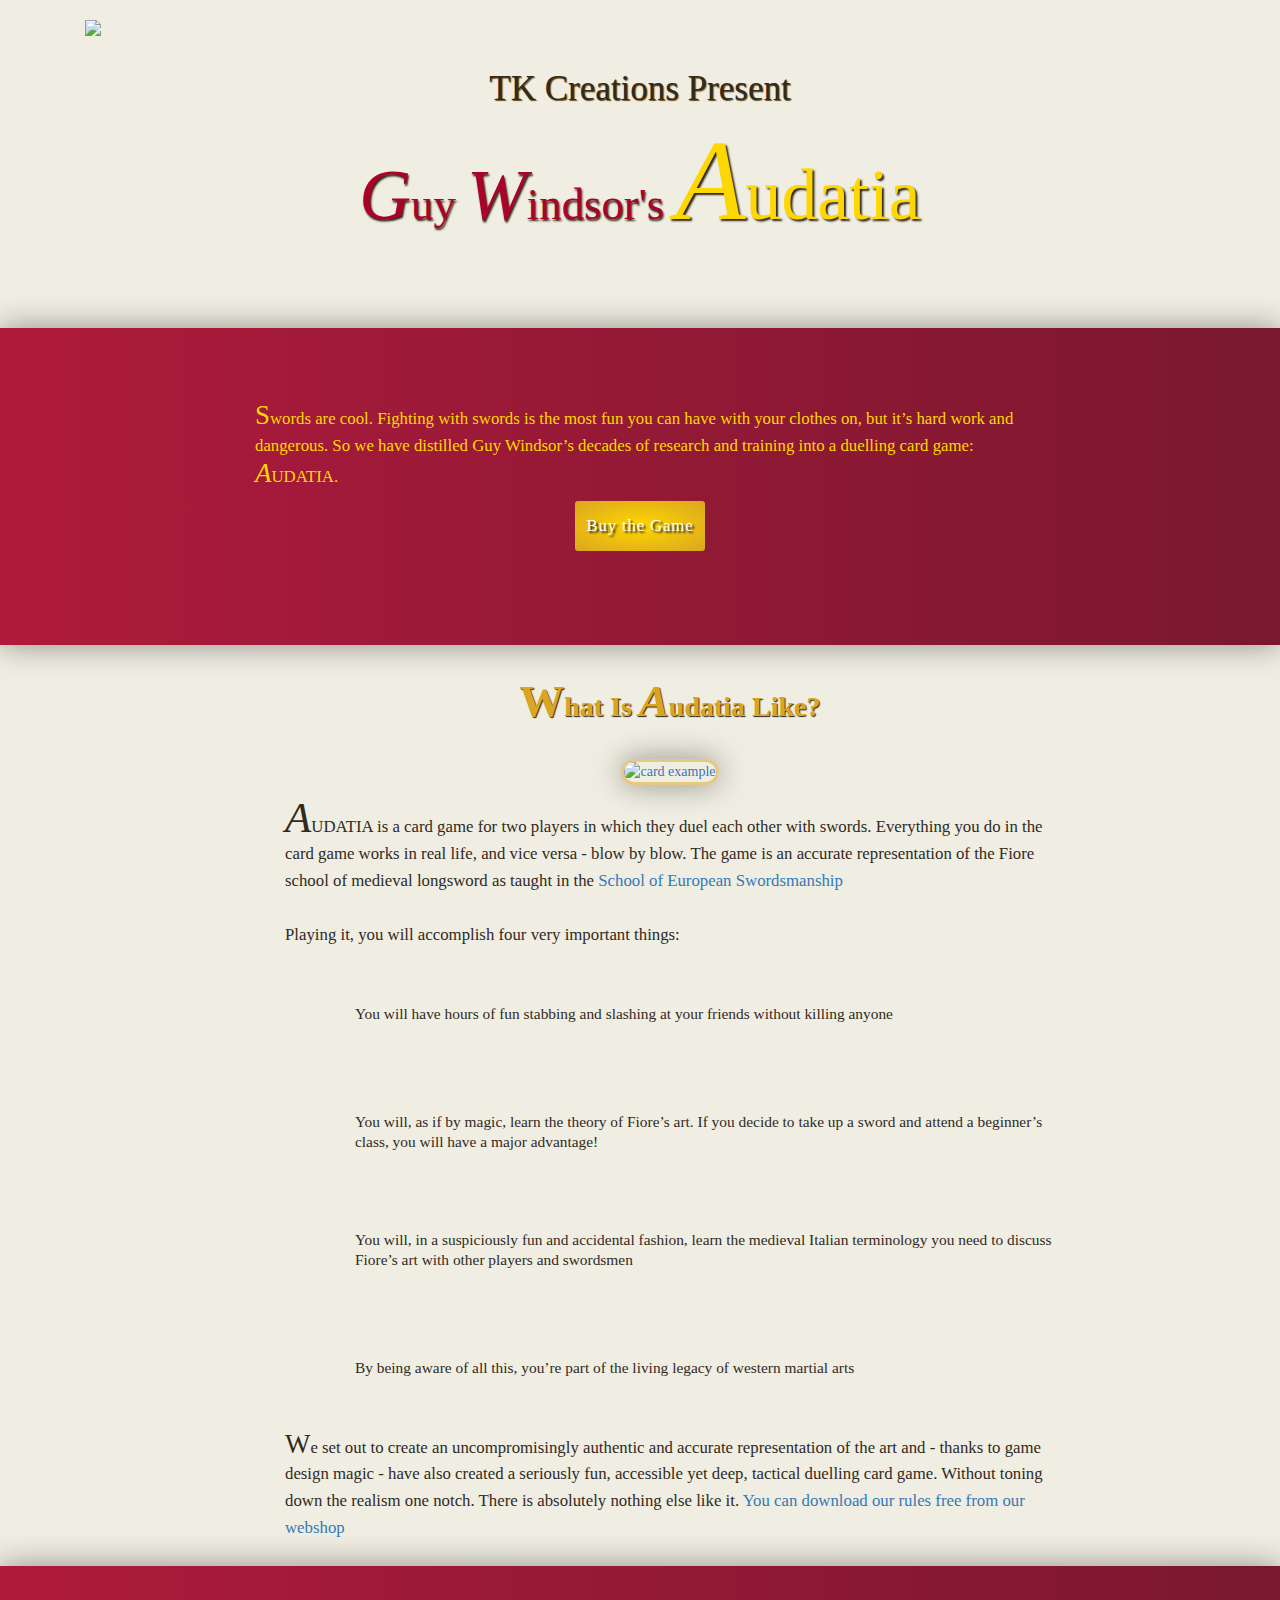
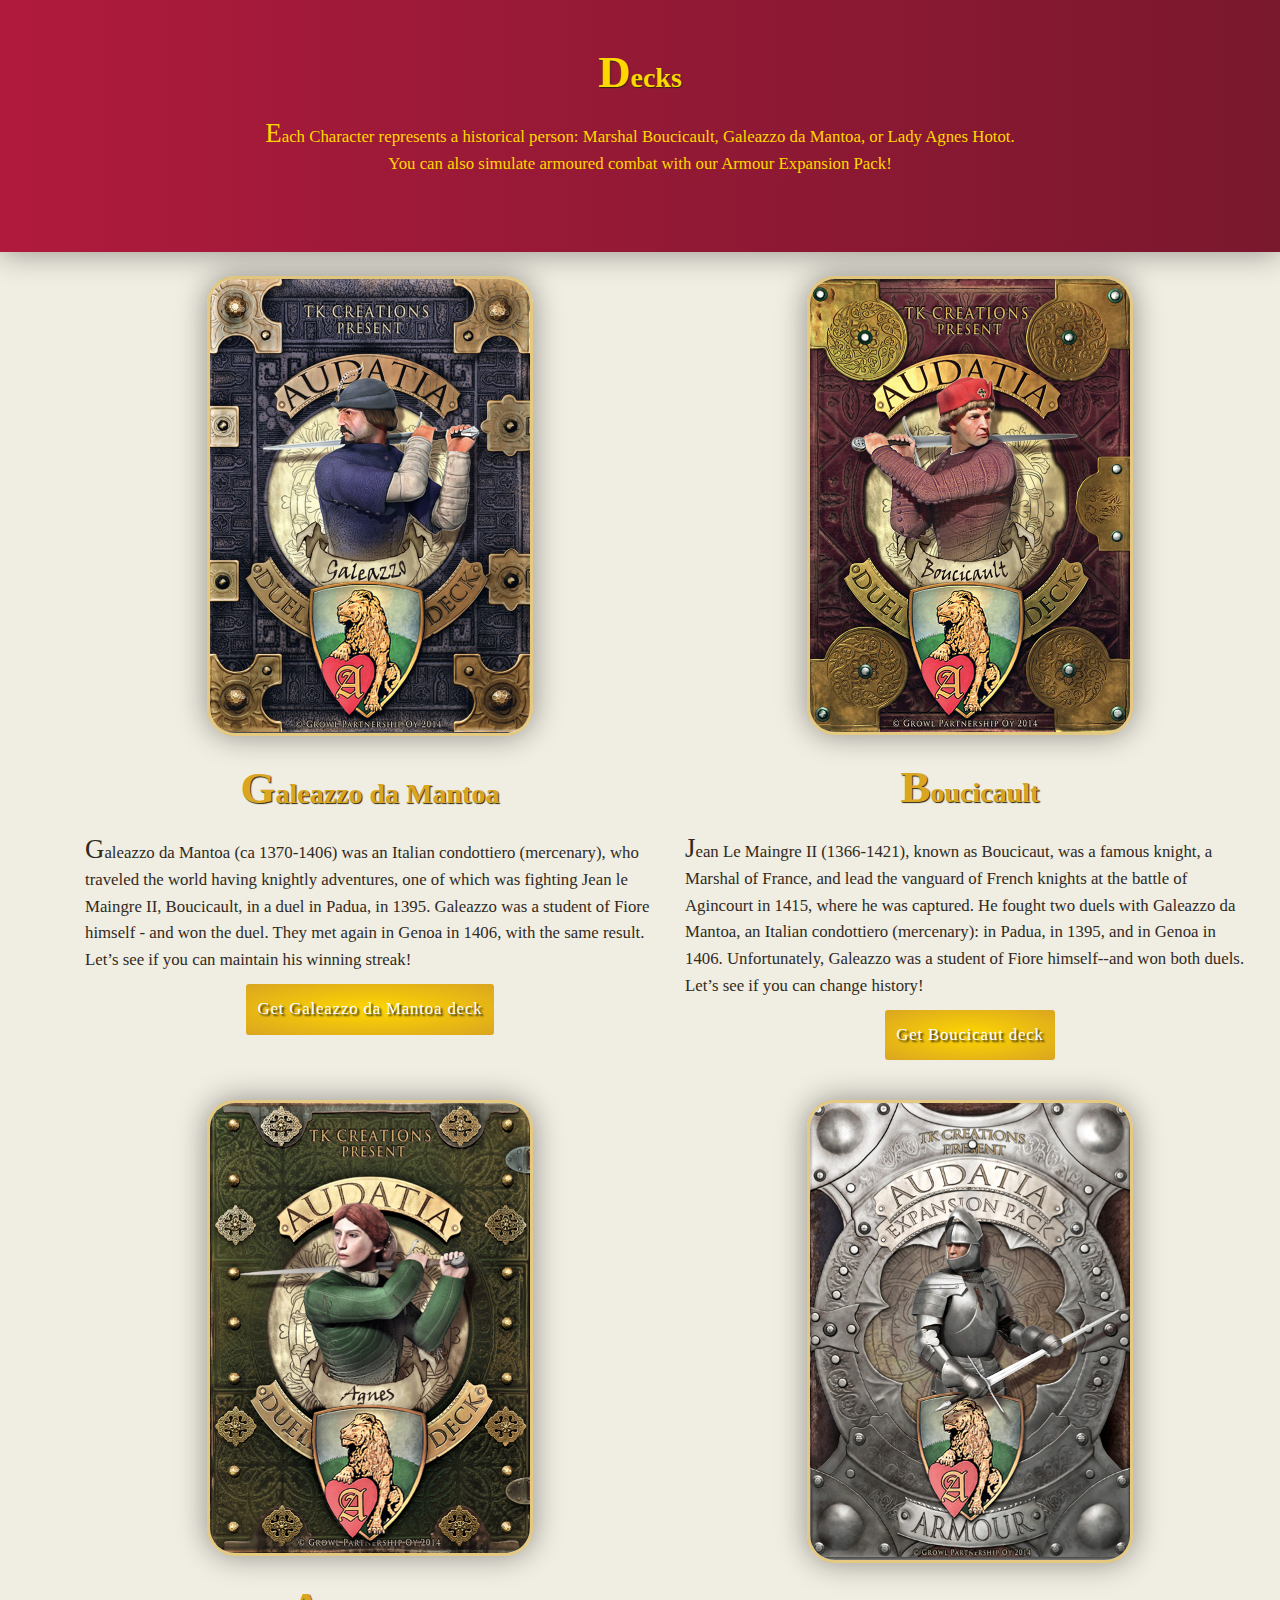
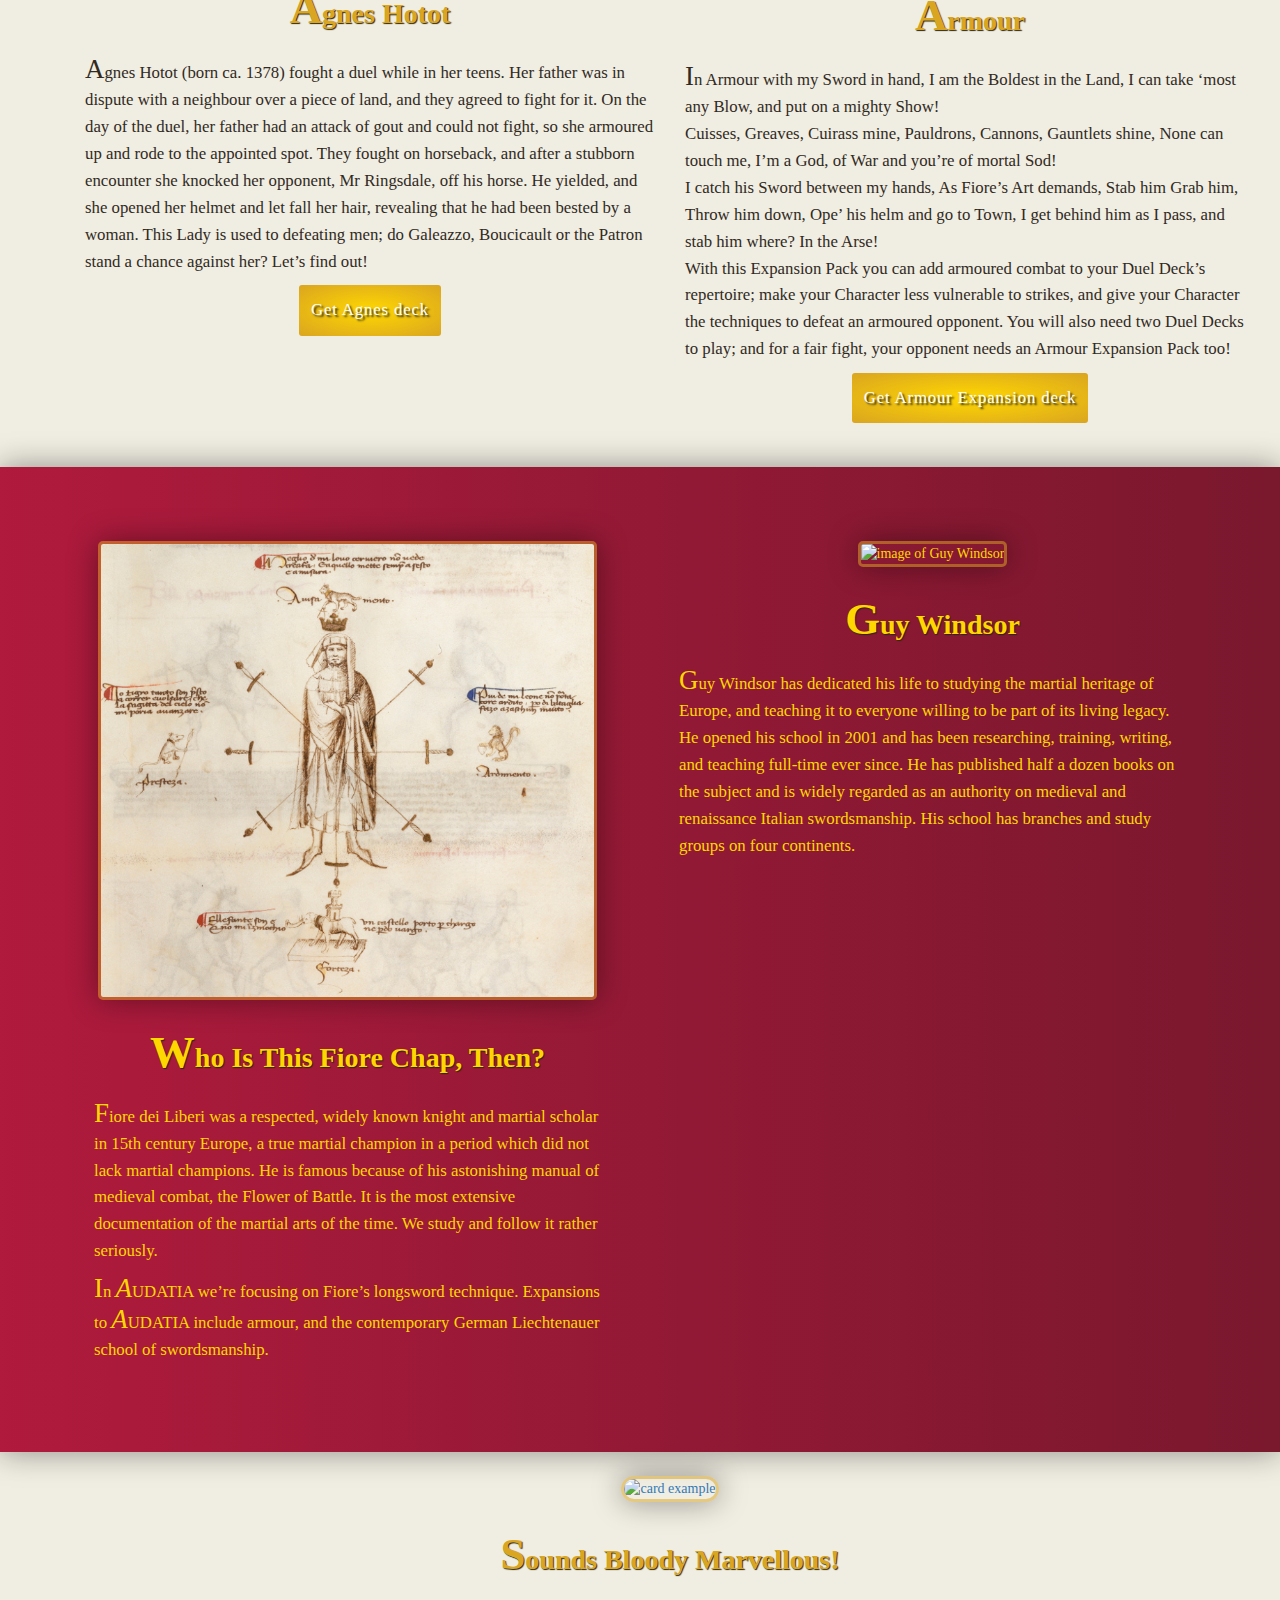
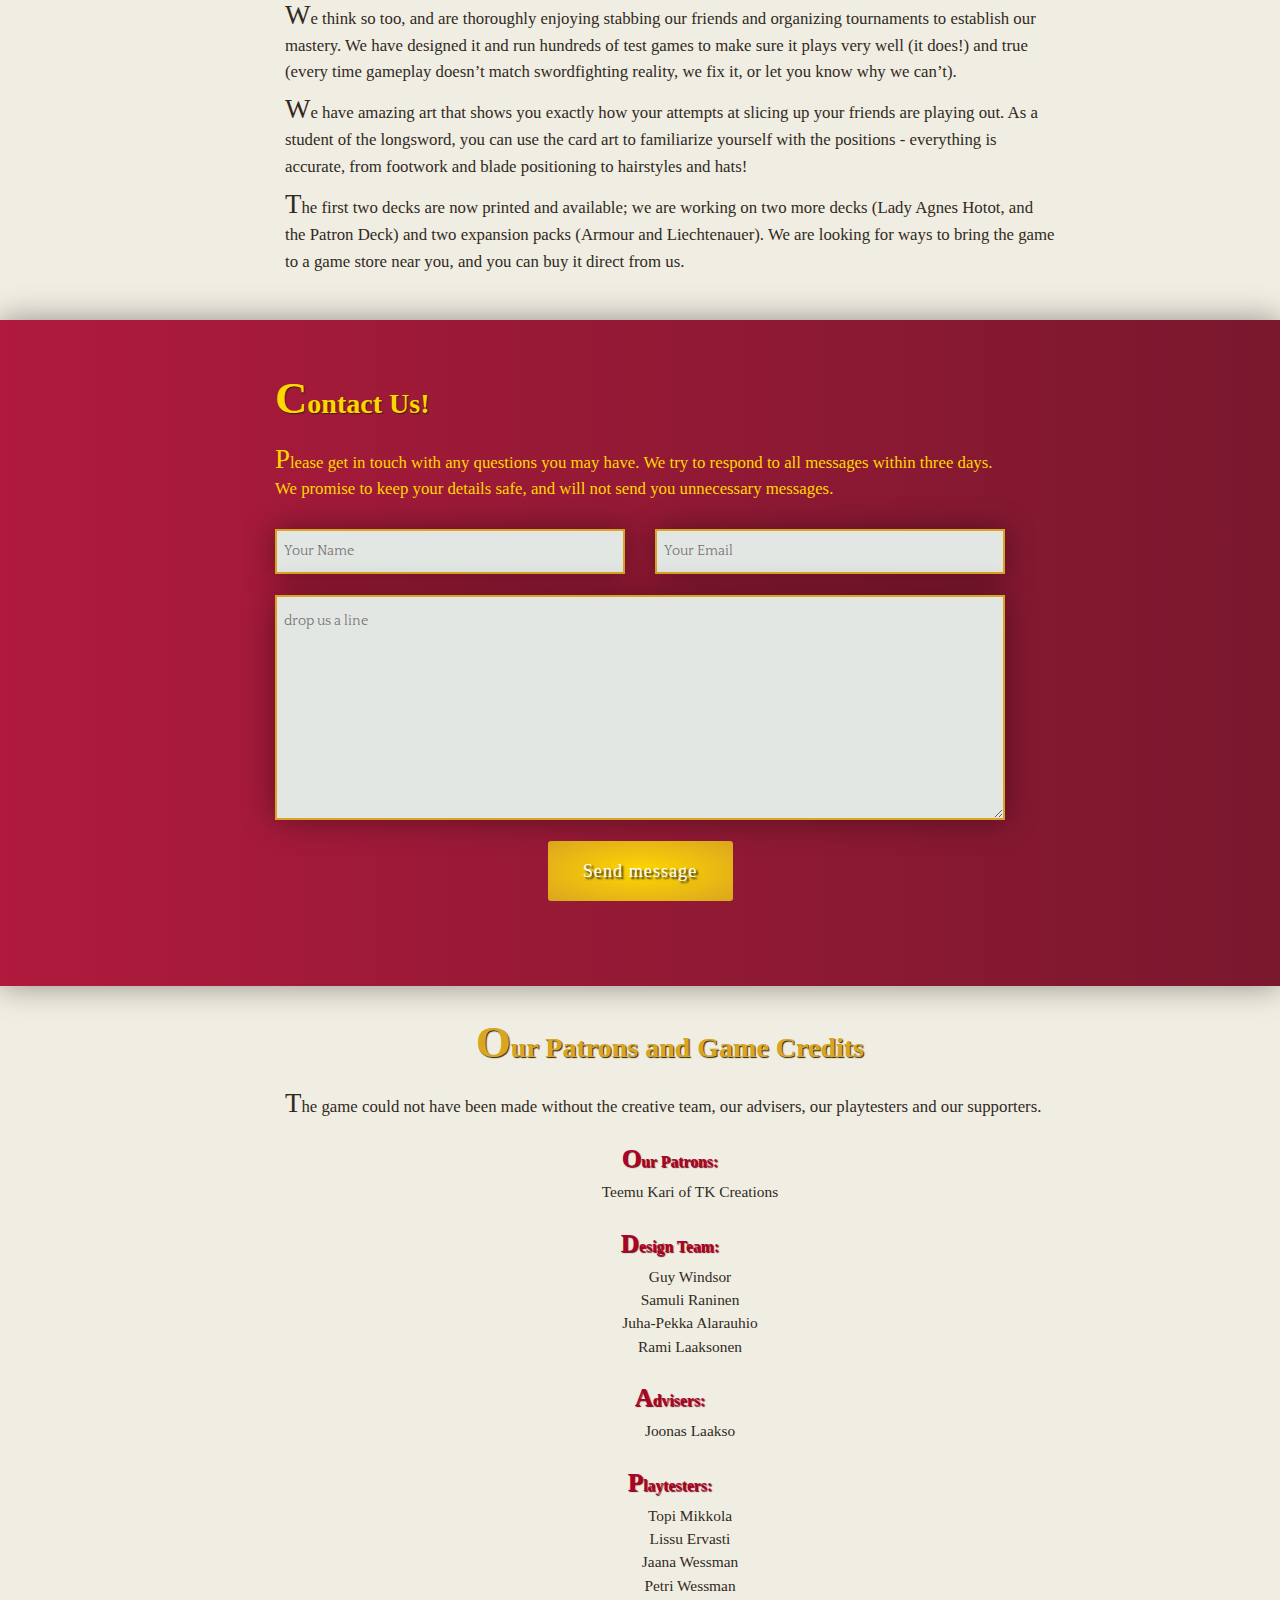
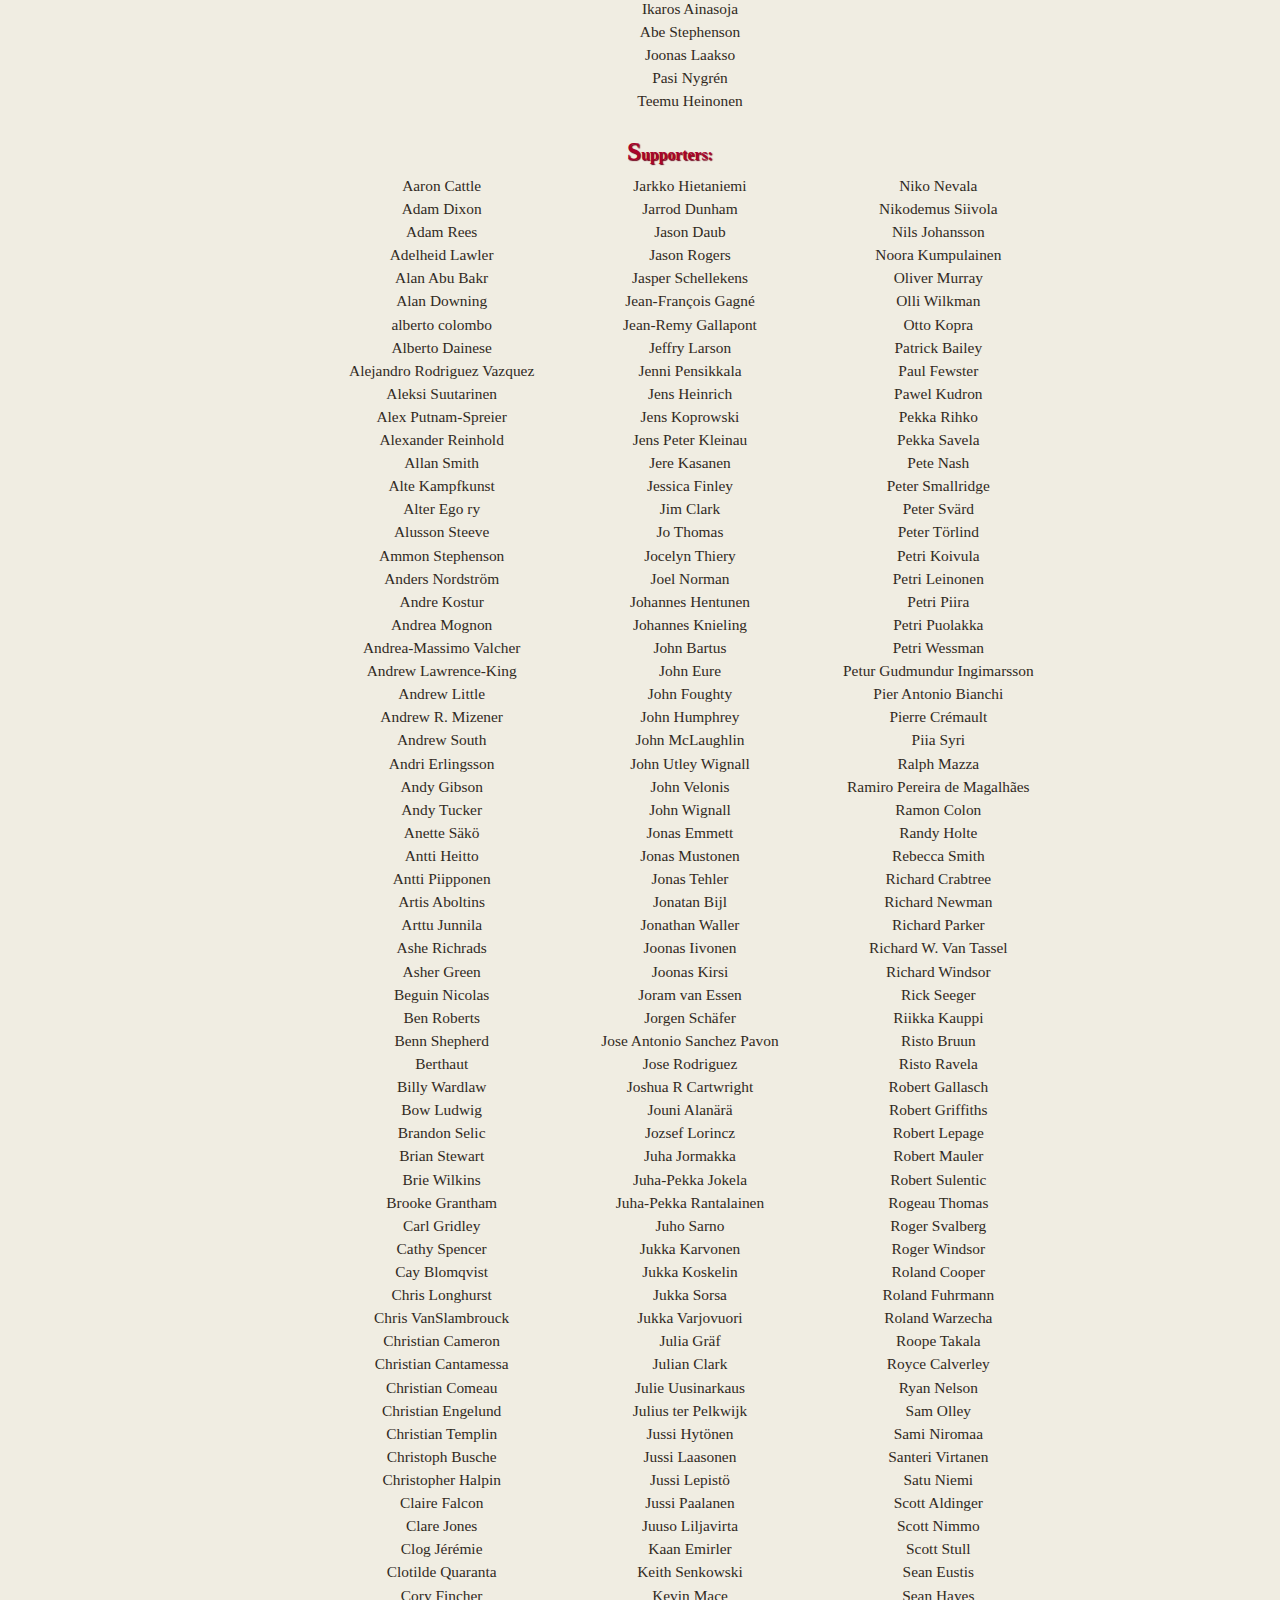
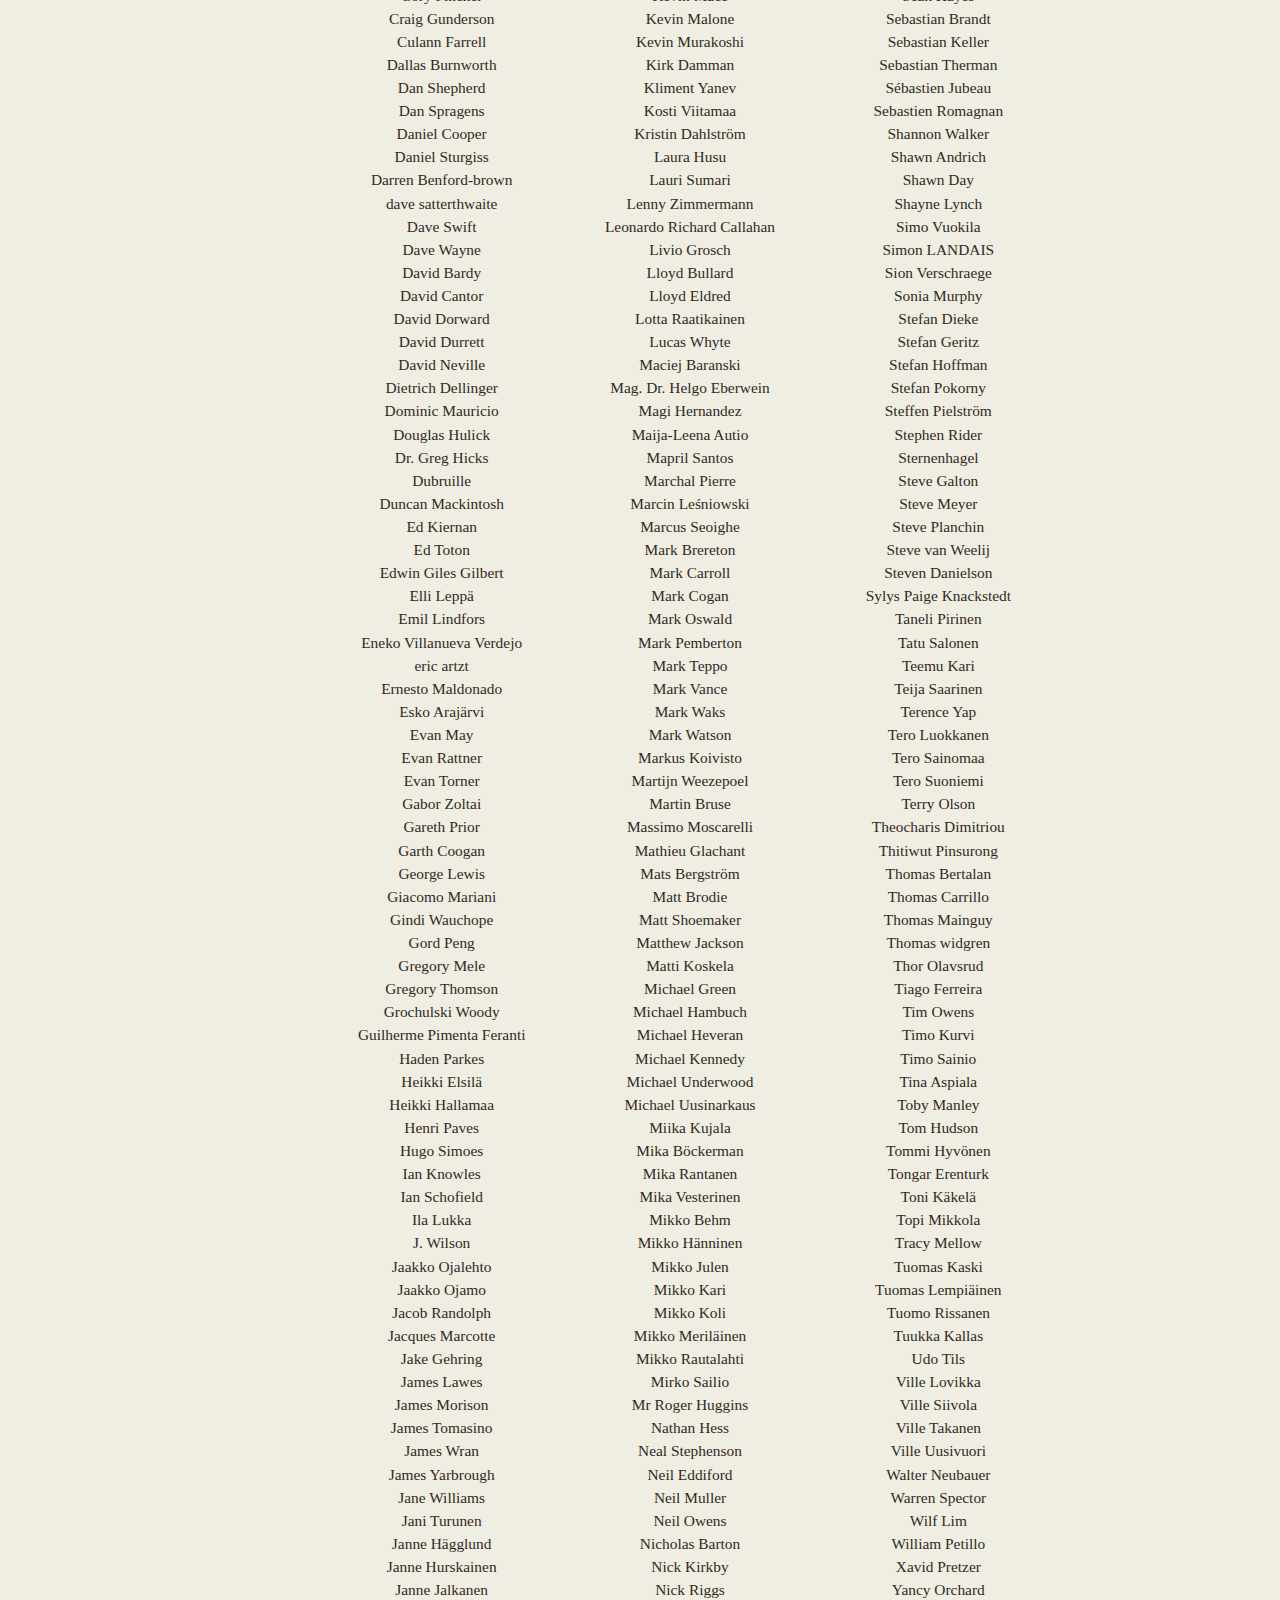
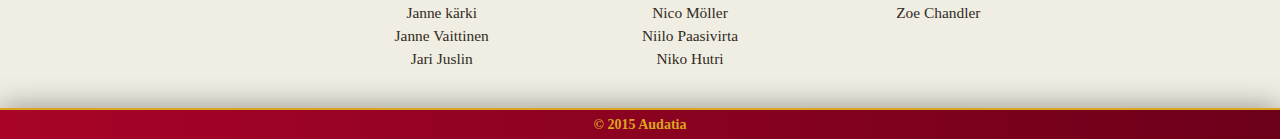
==== commit e23c0204: "added decks" ====
--- a/audatia.html
+++ b/audatia.html
@@ -8,7 +8,9 @@
             <meta name="viewport" content="width=device-width, initial-scale=1.0">
 
 
-            <link href="css/bootstrap.css" rel="stylesheet">
+            <link rel="stylesheet" href="https://maxcdn.bootstrapcdn.com/bootstrap/3.3.4/css/bootstrap.min.css">
+
+
             <link href="css/style.css" rel="stylesheet">
             <link rel='stylesheet' id='prettyphoto-css'  href="css/prettyPhoto.css" type='text/css' media='all'>
             <link href="css/fontello.css" type="text/css" rel="stylesheet">
@@ -16,11 +18,9 @@
                 <link href="css/fontello-ie7.css" type="text/css" rel="stylesheet">
             <![endif]-->
 
-            <!-- Google Web fonts -->
             <link href='http://fonts.googleapis.com/css?family=Quattrocento:400,700' rel='stylesheet' type='text/css'>
             <link href='http://fonts.googleapis.com/css?family=Patua+One' rel='stylesheet' type='text/css'>
             <link href='http://fonts.googleapis.com/css?family=Open+Sans' rel='stylesheet' type='text/css'>
-
 
             <style>
             body {
@@ -30,12 +30,10 @@
 
             <link rel="shortcut icon" href="favicon.ico">
 
-            <link href="css/bootstrap-responsive.css" rel="stylesheet">
-
             <!-- Le HTML5 shim, for IE6-8 support of HTML5 elements -->
             <!--[if lt IE 9]>
                   <script src="http://html5shim.googlecode.com/svn/trunk/html5.js"></script>
-                <![endif]-->
+            <![endif]-->
 
             <script type="text/javascript" src="js/jquery.js"></script>
     </head>
@@ -44,7 +42,7 @@
     <div id="headerwrap" class="background">
       <div class="borders">
           <header class="clearfix">
-            <a href="img/audatia/fullsize/logo.png" rel="prettyPhoto"><img src="img/audatia/logo.png"/></a>
+            <a href="img/audatia/fullsize/logo.png" rel="prettyPhoto"><img class="img-responsive center-block" src="img/audatia/logo.png"/></a>
             <div class="tk-present">TK Creations Present</div>
             <h1><em>G</em>uy <em>W</em>indsor's <span class="gold"><em class="audatia-letter">A</em>udatia</span></h1>
 
@@ -57,32 +55,38 @@
             <div class="borders">
                 <div class="container">
                     <div class="row">
-                        <div class="span12">
+                        <div class="col-md-8 col-md-offset-2">
                             <article>
                                 <p>
                                     Swords are cool. Fighting with swords is the most fun you can have with your clothes on,
                                     but it’s hard work and dangerous.
                                     So we have distilled Guy Windsor’s decades of research and training into a duelling card game:
-                                    <em class="audatia-letter">A</em>UDATIA.</p>
+                                    <em class="audatia-letter">A</em>UDATIA.
+                                </p>
+                                <p class="text-center">
+                                    <a  href="https://growlpartnership.selz.com" target="_blank">
+                                        <span class="golden-button">Buy the Game</span>
+                                    </a>
+                                </p>
                             </article>
+                            <br />
                         </div>
                     </div>
                 </div>
             </div>
         </section>
     </div>
-
 
     <div class="background">
         <div class="borders">
             <section id="audatia-like">
                 <div class="container">
                     <div class="row">
-                        <div class="span12">
+                        <div class="col-md-8 col-md-offset-2">
                             <article>
                                 <h2>What Is <em class="audatia-letter">A</em>udatia Like?</h2>
 
-                                <a href="img/audatia/fullsize/card_example1.png" rel="prettyPhoto"><img class="card" src="img/audatia/card_example1.png" title="card example"/></a>
+                                <a href="img/audatia/fullsize/groinkick.png" rel="prettyPhoto"><img class="card" src="img/audatia/groinkick.png" title="card example"/></a>
 
                                 <p>
                                     <em class="audatia-letter">A</em>UDATIA is a card game for two players in which they duel each other with swords.
@@ -106,19 +110,149 @@
                                     We set out to create an uncompromisingly authentic and accurate representation of the
                                     art and - thanks to game design magic - have also created a seriously fun, accessible
                                     yet deep, tactical duelling card game. Without toning down the realism one notch.
-                                    There is absolutely nothing else like it. <a href="files/Audatia Rules Updated 04042014.pdf">Check out our rules here!</a></p>
+                                    There is absolutely nothing else like it.
+
+                                    <a href="https://growlpartnership.selz.com/item/53eb2550b798720c74cf7084">You can download our rules free from our webshop</a>
+                                </p>
                             </article>
                         </div>
-                        <!-- ./span12 -->
                     </div>
-                    <!-- .row -->
                 </div>
-                <!-- ./container -->
             </section>
         </div>
     </div>
 
 
+    <div class="scrollblock alternate-background">
+        <section>
+            <div class="borders">
+                <div class="container">
+                    <div class="row">
+                        <div class="col-md-8 col-md-offset-2 ">
+                            <article>
+                                <h2>Decks</h2>
+                                <p class="text-center">
+                                    Each Character represents a historical person: Marshal Boucicault, Galeazzo da Mantoa, or Lady Agnes Hotot.
+                                    You can also simulate armoured combat with our Armour Expansion Pack!
+                                </p>
+                            </article>
+                        </div>
+                    </div>
+                </div>
+            </div>
+        </section>
+    </div>
+
+    <div class="background">
+        <div class="borders">
+            <section>
+                <div class="container">
+                    <div class="row">
+                        <div class="col-md-6">
+                            <article>
+                                <a href="http://www.drivethrucards.com/product/138579/Audatia-Galeazzo-Duel-Deck">
+                                    <img class="card" src="img/audatia/decks/galeazzo-cover_320.jpg" title="Galeazzo da Mantoa"/>
+                                </a>
+                                <h2>Galeazzo da Mantoa</h2>
+
+                                <p>
+                                    Galeazzo da Mantoa (ca 1370-1406) was an Italian condottiero (mercenary), who traveled the world having knightly adventures,
+                                    one of which was fighting Jean le Maingre II, Boucicault, in a duel in Padua, in 1395.
+                                    Galeazzo was a student of Fiore himself - and won the duel. They met again in Genoa in 1406, with the same result.
+                                    Let’s see if you can maintain his winning streak!
+                                </p>
+                                <p class="text-center">
+                                    <a href="http://www.drivethrucards.com/product/138579/Audatia-Galeazzo-Duel-Deck" target="_blank">
+                                        <span class="golden-button">Get Galeazzo da Mantoa deck</span>
+                                    </a>
+                                </p>
+                                <br />
+                            </article>
+                        </div>
+
+                        <div class="col-md-6">
+                            <article>
+                                <a href="i http://www.drivethrucards.com/product/138583/Audatia-Boucicault-Duel-Deck">
+                                    <img class="card" src="img/audatia/decks/boucicault_cover_320.jpg" title="Boucicaut"/>
+                                </a>
+                                <h2>Boucicault</h2>
+
+                                <p>
+                                    Jean Le Maingre II (1366-1421), known as Boucicaut, was a famous knight, a Marshal of France,
+                                    and lead the vanguard of French knights at the battle of Agincourt in 1415, where he was captured.
+                                    He fought two duels with Galeazzo da Mantoa, an Italian condottiero (mercenary): in Padua, in 1395,
+                                    and in Genoa in 1406. Unfortunately, Galeazzo was a student of Fiore himself--and won both duels.
+                                    Let’s see if you can change history!
+                                </p>
+                                <p class="text-center">
+                                    <a href="http://www.drivethrucards.com/product/138583/Audatia-Boucicault-Duel-Deck" target="_blank">
+                                        <span class="golden-button">Get Boucicaut deck</span>
+                                    </a>
+                                </p>
+                                <br />
+                            </article>
+                        </div>
+
+                        <div class="col-md-6">
+                            <article>
+                                <a href="http://www.drivethrucards.com/product/137865/Audatia-Agnes-Duel-Deck">
+                                    <img class="card" src="img/audatia/decks/agnes_320.jpg" title="Agnes Hotot"/>
+                                </a>
+                                <h2>Agnes Hotot</h2>
+
+                                <p>
+                                    Agnes Hotot (born ca. 1378) fought a duel while in her teens.
+                                    Her father was in dispute with a neighbour over a piece of land, and they agreed to fight for it.
+                                    On the day of the duel, her father had an attack of gout and could not fight, so she armoured up and rode to the appointed spot.
+                                    They fought on horseback, and after a stubborn encounter she knocked her opponent, Mr Ringsdale, off his horse.
+                                    He yielded, and she opened her helmet and let fall her hair, revealing that he had been bested by a woman.
+                                    This Lady is used to defeating men; do Galeazzo, Boucicault or the Patron stand a chance against her?
+                                    Let’s find out!
+                                </p>
+                                <p class="text-center">
+                                    <a href="http://www.drivethrucards.com/product/137865/Audatia-Agnes-Duel-Deck" target="_blank">
+                                        <span class="golden-button">Get Agnes deck</span>
+                                    </a>
+                                </p>
+                                <br />
+                            </article>
+                        </div>
+
+                        <div class="col-md-6">
+                            <article>
+                                <a href="img/audatia/decks/armour.jpg" rel="prettyPhoto"><img class="card" src="img/audatia/decks/armour_320.jpg" title="Galeazzo da Mantoa"/></a>
+                                <h2>Armour</h2>
+
+                                <p>
+                                    In Armour with my Sword in hand, I am the Boldest in the Land,
+                                    I can take ‘most any Blow, and put on a mighty Show!
+                                    <br />
+                                    Cuisses, Greaves, Cuirass mine, Pauldrons, Cannons, Gauntlets shine,
+                                    None can touch me, I’m a God, of War and you’re of mortal Sod!
+                                    <br />
+                                    I catch his Sword between my hands, As Fiore’s Art demands,
+                                    Stab him Grab him, Throw him down, Ope’ his helm and go to Town,
+                                    I get behind him as I pass, and stab him where? In the Arse!
+                                    <br />
+                                    With this Expansion Pack you can add armoured combat to your Duel Deck’s repertoire;
+                                    make your Character less vulnerable to strikes, and give your Character the techniques
+                                    to defeat an armoured opponent. You will also need two Duel Decks to play; and for a fair fight,
+                                    your opponent needs an Armour Expansion Pack too!
+                                </p>
+                                <p class="text-center">
+                                    <a href="http://www.drivethrucards.com/product/140610/Audatia-Armour-Expansion-Pack" target="_blank">
+                                        <span class="golden-button">Get Armour Expansion deck</span>
+                                    </a>
+                                </p>
+                                <br />
+                            </article>
+                        </div>
+
+                    </div>
+                </div>
+            </section>
+        </div>
+    </div>
 
     <div class="scrollblock alternate-background">
         <section id="persons-who" >
@@ -126,7 +260,8 @@
                 <div class="container">
                     <div class="row">
 
-                        <article class="span5 block"><img class="img-news" src="img/audatia/fiore_image.jpg" alt="Fiore" title="Fiore">
+                        <article class="col-md-6 block">
+                            <img class="img-news" src="img/audatia/fiore_image.jpg" alt="Fiore" title="Fiore">
 
                             <div class="inside">
                                 <h2>Who Is This Fiore Chap, Then?</h2>
@@ -143,17 +278,14 @@
                                     <p>
                                         In <em class="audatia-letter">A</em>UDATIA we’re focusing on Fiore’s longsword technique. Expansions to
                                         <em class="audatia-letter">A</em>UDATIA include armour, and the contemporary German Liechtenauer school of
-                                        swordsmanship, and we intend to add spears and pollaxes as well.
+                                        swordsmanship.
                                     </p>
                                 </div>
                             </div>
                         </article>
 
-                        <article class="span2 block middle-image">
-
-                        </article>
-
-                        <article class="span5 block"> <img class="img-news" src="img/audatia/guy.jpg" alt="image of Guy Windsor" title="Guy Windsor">
+                        <article class="col-md-6 block">
+                            <img class="img-news" src="img/audatia/guy.jpg" alt="image of Guy Windsor" title="Guy Windsor">
                             <div class="inside">
                                 <h2>Guy Windsor</h2>
 
@@ -180,62 +312,53 @@
             <section id="sounds-marvellous">
                 <div class="container">
                     <div class="row">
-                        <div class="span12">
+                        <div class="col-md-8 col-md-offset-2">
                             <article>
                                 <a href="img/audatia/fullsize/card_example2.png" rel="prettyPhoto"><img class="card" src="img/audatia/card_example2.png" title="card example"/></a>
                                 <h2>Sounds Bloody Marvellous!</h2>
 
                                 <p>
-                                    We think so, too, and can’t wait to start stabbing our friends and organizing
-                                    tournaments to establish our mastery.
-                                    We have designed it and run hundreds of test games to make sure it plays very well (it
-                                    does!) and true (every time gameplay doesn’t match swordfighting reality, we fix it, or
-                                    let you know why we can’t).
-                                </p>
-
-                                <p>
-                                    We’re going to have amazing art that shows you exactly how your attempts at slicing
-                                    up your friends are playing out. As a student of the longsword, you can use the card
-                                    art to familiarize yourself with the positions - everything is accurate, from footwork and
-                                    blade positioning to hairstyles and hats!
-                                </p>
-                                <p>
-                                    <a href="http://www.indiegogo.com/projects/audatia-the-medieval-swordfighting-card-game">Our IndieGoGo campaign</a> blasted through its goals this
-                                    summer and the game is now in production. We are looking for ways to bring the
-                                    game to a game store near you. Alternatively, you will be able to buy it direct from us.
-                                </p>
-
+                                    We think so too, and are thoroughly enjoying stabbing our friends and organizing tournaments to establish our mastery.
+                                    We have designed it and run hundreds of test games to make sure it plays very well (it does!) and true (every time gameplay doesn’t match swordfighting reality,
+                                    we fix it, or let you know why we can’t).
+                                </p>
+
+                                <p>
+                                    We have amazing art that shows you exactly how your attempts at slicing up your friends are playing out.
+                                    As a student of the longsword, you can use the card art to familiarize yourself with the positions - everything is accurate,
+                                    from footwork and blade positioning to hairstyles and hats!
+                                </p>
+
+                                <p>
+                                    The first two decks are now printed and available;
+                                    we are working on two more decks (Lady Agnes Hotot, and the Patron Deck) and two expansion packs (Armour and Liechtenauer).
+                                    We are looking for ways to bring the game to a game store near you, and you can buy it direct from us.
+                                </p>
+                                <br />
                             </article>
                         </div>
-                        <!-- ./span12 -->
                     </div>
-                    <!-- .row -->
                 </div>
-                <!-- ./container -->
             </section>
         </div>
     </div>
-
-
-
-<!--
-
-    -->
 
     <div class="scrollblock alternate-background">
         <section id="contact">
             <div class="borders">
                 <div class="container">
                     <div class="row">
-                        <div class="span12 ">
+                        <div class="col-md-8 col-md-offset-2">
                             <div class="contact-info">
                                 <div class="align"><i class="icon-mail-2"></i></div>
-                                <h2>Tell me more!</h2>
-                                <p id="form-info"> We’re glad you asked! Just let us have your email address and we’ll update you on when the game is available to buy.<br />
+                                <h2>Contact Us!</h2>
+                                <p id="form-info">
+                                    Please get in touch with any questions you may have.
+                                    We try to respond to all messages within three days.
                                     We promise to keep your details safe, and will not send you unnecessary messages.
                                 </p>
                                 <div class="row">
-                                    <div class="span12">
+                                    <div class="col-md-12">
                                         <div id="form-thanks">
                                             Thank you! You will hear from us shortly.
                                         </div>
@@ -249,20 +372,20 @@
                                                         }"></iframe>
                                             <form action="https://docs.google.com/forms/d/1MlZ6DdWOJGwryJg6UL21Tk-8RzAx2kKoSL_msLcHDU8/formResponse" method="POST" id="ss-form" method="post" target="hidden_iframe" onsubmit="submitted=true;" class="cform-form">
                                                 <div class="row">
-                                                    <div class="span6">
+                                                    <div class="col-md-6">
                                                         <span class="your-name">
                                                             <input type="text" name="entry.306007151" value="" placeholder="Your Name"  class="cform-text" id="entry_306007151" dir="auto" size="40" title="your name">
 
                                                         </span>
                                                     </div>
-                                                    <div class="span6">
+                                                    <div class="col-md-6">
                                                         <span class="your-email">
                                                             <input type="text" name="entry.19335577" value="" placeholder="Your Email" class="cform-text" id="entry_19335577" dir="auto" size="40" title="your email">
                                                         </span>
                                                     </div>
                                                 </div>
                                                 <div class="row">
-                                                    <div class="span12">
+                                                    <div class="col-md-12">
                                                         <span class="message">
                                                             <textarea name="entry.612491159" class="cform-textarea" dir="auto" cols="40" rows="10" id="entry_612491159" title="drop us a line." placeholder="drop us a line"></textarea>
                                                         </span>
@@ -278,7 +401,7 @@
                                 </div>
                             </div>
                         </div>
-                    </div
+                    </div>
                 </div>
             </div>
         </section>
@@ -289,7 +412,7 @@
             <section id="patrons">
                 <div class="container">
                     <div class="row">
-                        <div class="span12">
+                        <div class="col-md-8 col-md-offset-2">
                             <article>
                                 <h2>Our Patrons and Game Credits</h2>
 
@@ -315,7 +438,6 @@
                                 <ul>
                                     <li>Joonas Laakso</li>
                                 </ul>
-
 
                                 <h3>Playtesters:</h3>
                                 <ul>
@@ -745,14 +867,14 @@
     <div class="footer-wrapper">
         <div class="container">
             <footer>
-                &copy; 2013 Audatia
+                &copy; 2015 Audatia
             </footer>
         </div>
     </div>
 
 
-
-    <script type="text/javascript" src="js/bootstrap.js"></script>
+    <script src="https://maxcdn.bootstrapcdn.com/bootstrap/3.3.4/js/bootstrap.min.js"></script>
+
     <script type="text/javascript" src="js/jquery.prettyPhoto.js"></script>
 
 
--- a/css/style.css
+++ b/css/style.css
@@ -16,9 +16,6 @@
     font-style: normal;
 }
 
-
-
-
 div, article, section, header, footer, nav, li {
 	position:relative;
 }
@@ -30,8 +27,8 @@
 body {
 	background:#f0f0f0;
 	color: #312A1E;
-	font-size: 100%;
     font-family: 'patua serif';
+    overflow-x: hidden;
 }
 
 ::-moz-selection {
@@ -50,8 +47,6 @@
     content:".";
     visibility:hidden;
 }
-
-/*---------- FORMS ----------*/
 
 input[type=text], input[type=submit], textarea {
 	width: 100%;
@@ -169,12 +164,6 @@
 
 
 
-
-/* ---------------------------------------------------------------------------------------------------------- 
-03 Non-semantic ------------------------------------------------------------
----------------------------------------------------------------------------------------------------------- */
-/* New Image Replacement Hack */
-
 .hide-text {
 	text-indent: 100%;
 	white-space: nowrap;
@@ -195,7 +184,6 @@
     text-align: center;
     display: block;
     margin: 0 auto;
-    width: 90%;
     max-width: 1170px;
 }
 
@@ -209,6 +197,7 @@
     box-shadow: 0 0px 30px rgba(0, 0, 0, 0.4);
     -moz-box-shadow: 0 0px 30px rgba(0, 0, 0, 0.4);
     -webkit-box-shadow: 0 0px 30px rgba(0, 0, 0, 0.4);
+    max-width: 90%;
 }
 
 article img.card {
@@ -249,6 +238,11 @@
 .container {
     padding: 1em 0;
 }
+
+#persons-who .container .row {
+    margin: 0 auto;
+}
+
 
 ul.gauntlets
 {
@@ -295,13 +289,7 @@
     background-size: cover;
 }
 
-#headerwrap img {
-    margin-left: -30px;
-}
-
-
 #headerwrap {
-
 	width: 100%;
 	text-align:center;
 }
@@ -317,7 +305,6 @@
 
 #headerwrap h2 {
 	color: #FFFFFF;
-
 	font-size: 2em;
 	font-weight: normal;
 	margin: 0.5em 0;
@@ -487,7 +474,15 @@
 }
 
 #patrons ul {
+    margin-top: 5px;
     list-style: none;
+}
+
+.list-column {
+
+    columns: 3;
+    -webkit-columns: 3;
+    -mox-columns: 3;
 }
 
 .footer-wrapper {
@@ -649,6 +644,47 @@
 	height: auto;
 }
 
+.golden-button {
+
+    font-family:  georgia;
+    color: #fff;
+    text-shadow: none;
+    padding:0.7em;
+    letter-spacing: 0.05em;
+    margin: 0 auto;
+    display: inline-block;
+    border: 0;
+    text-transform: none;
+
+    background: goldenrod;
+    background: -moz-radial-gradient(center, ellipse cover,  gold 0%, goldenrod 100%);
+    background: -webkit-gradient(radial, center center, 0px, center center, 100%, color-stop(0%,gold), color-stop(100%,goldenrod));
+    background: -webkit-radial-gradient(center, ellipse cover,  gold 0%,goldenrod 100%);
+    background: -o-radial-gradient(center, ellipse cover,  gold 0%,goldenrod 100%);
+    background: -ms-radial-gradient(center, ellipse cover,  gold 0%,goldenrod 100%);
+    background: radial-gradient(ellipse at center, gold 0%,goldenrod 100%);
+    filter: progid:DXImageTransform.Microsoft.gradient( startColorstr='#FFD700', endColorstr='#DAA520',GradientType=1 );
+
+    border-radius: 3px;
+    -moz-border-radius: 3px;
+    -webkit-border-radius: 3px;
+    box-shadow: none;
+    -moz-box-shadow: none;
+    -webkit-box-shadow: none;
+    text-shadow: 2px 2px 2px #2b2613;
+}
+
+.golden-button:hover {
+    background: -moz-radial-gradient(center, ellipse cover, #eec600 0%, #c59020 100%);
+    background: -webkit-gradient(radial, center center, 0px, center center, 100%, color-stop(0%,#eec600), color-stop(100%,#c59020));
+    background: -webkit-radial-gradient(center, ellipse cover,  #eec600 0%,#c59020 100%);
+    background: -o-radial-gradient(center, ellipse cover,  #eec600 0%,#c59020 100%);
+    background: -ms-radial-gradient(center, ellipse cover,  #eec600 0%,#c59020 100%);
+    background: radial-gradient(ellipse at center, #eec600 0%,#c59020 100%);
+    filter: progid:DXImageTransform.Microsoft.gradient( startColorstr='#eec600', endColorstr='#c59020',GradientType=1 );
+    text-shadow: 2px 3px 2px #2b2613;
+    color: #f8f8f8;
+}
 
 .background .borders {
     background: url(../img/audatia/border-left-small.png) repeat-y left center, url(../img/audatia/border-right-small.png) repeat-y right center;
@@ -707,7 +743,7 @@
         font-size: 2em;
     }
     .alternate-background section h2 {
-        font-size: 1.4em;
+        font-size: 2em;
     }
 }
 
@@ -726,13 +762,9 @@
         font-size: 2.5em;
     }
 
-    article {
-        width: 50%;
-    }
     body article.middle-image {
         display: block ;
     }
-
 }
 @media screen and (min-width: 979px) {
     .borders header {
@@ -749,8 +781,20 @@
         padding-left: 0px !important;
         padding-right: 0px !important;
     }
-}
-    
+
+    .list-column {
+        columns: 2;
+        -webkit-columns: 2;
+        -mox-columns: 2;
+    }}
+
+@media (max-width: 860px) and (min-width: 768px) {
+    .container, .navbar-static-top .container, .navbar-fixed-top .container, .navbar-fixed-bottom .container {
+        width: auto !important;
+    }
+
+
+}
 
 @media (max-width : 480px) {
     #headerwrap {
@@ -762,6 +806,11 @@
     #headerwrap h2 {
         font-size:1em;
     }
+    .list-column {
+        columns: 1;
+        -webkit-columns: 1;
+        -mox-columns: 1;
+    }
 }
 
 @media only screen  and (min-device-width : 320px)  and (max-device-width : 480px) {
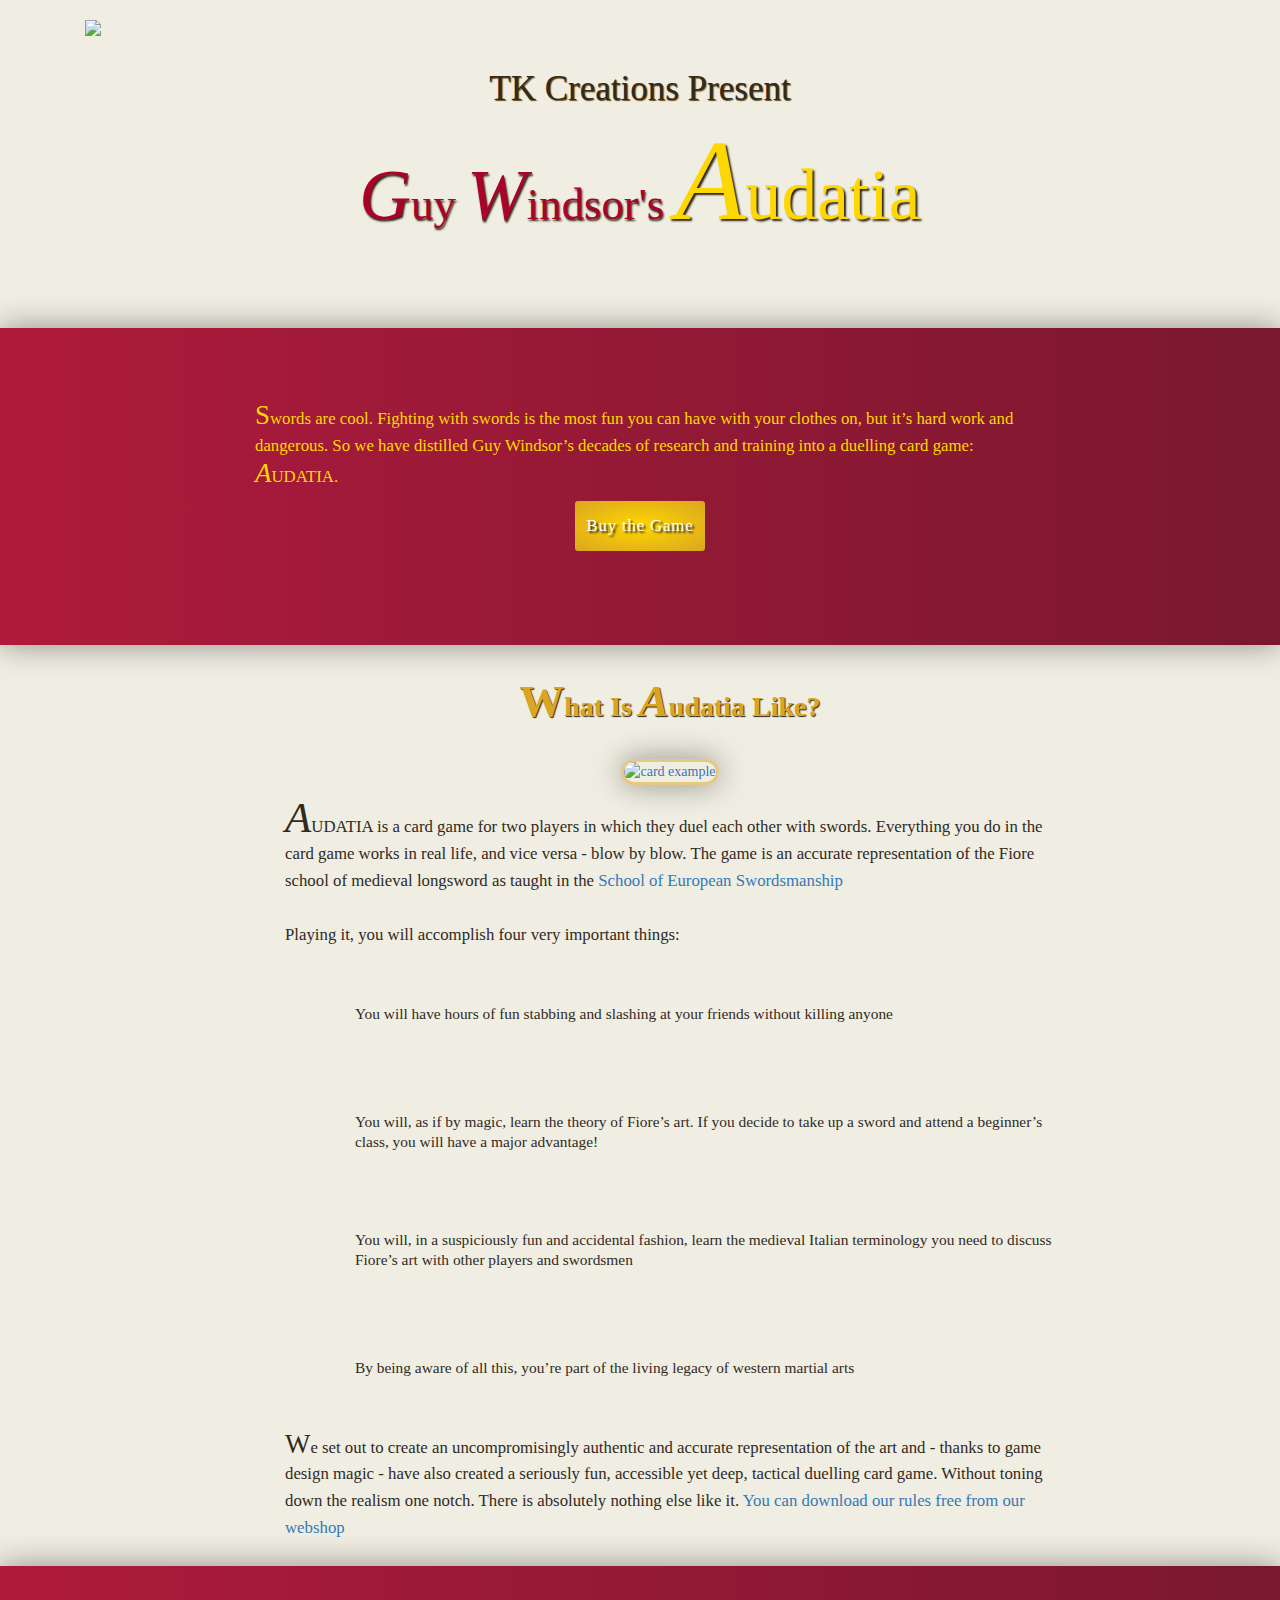
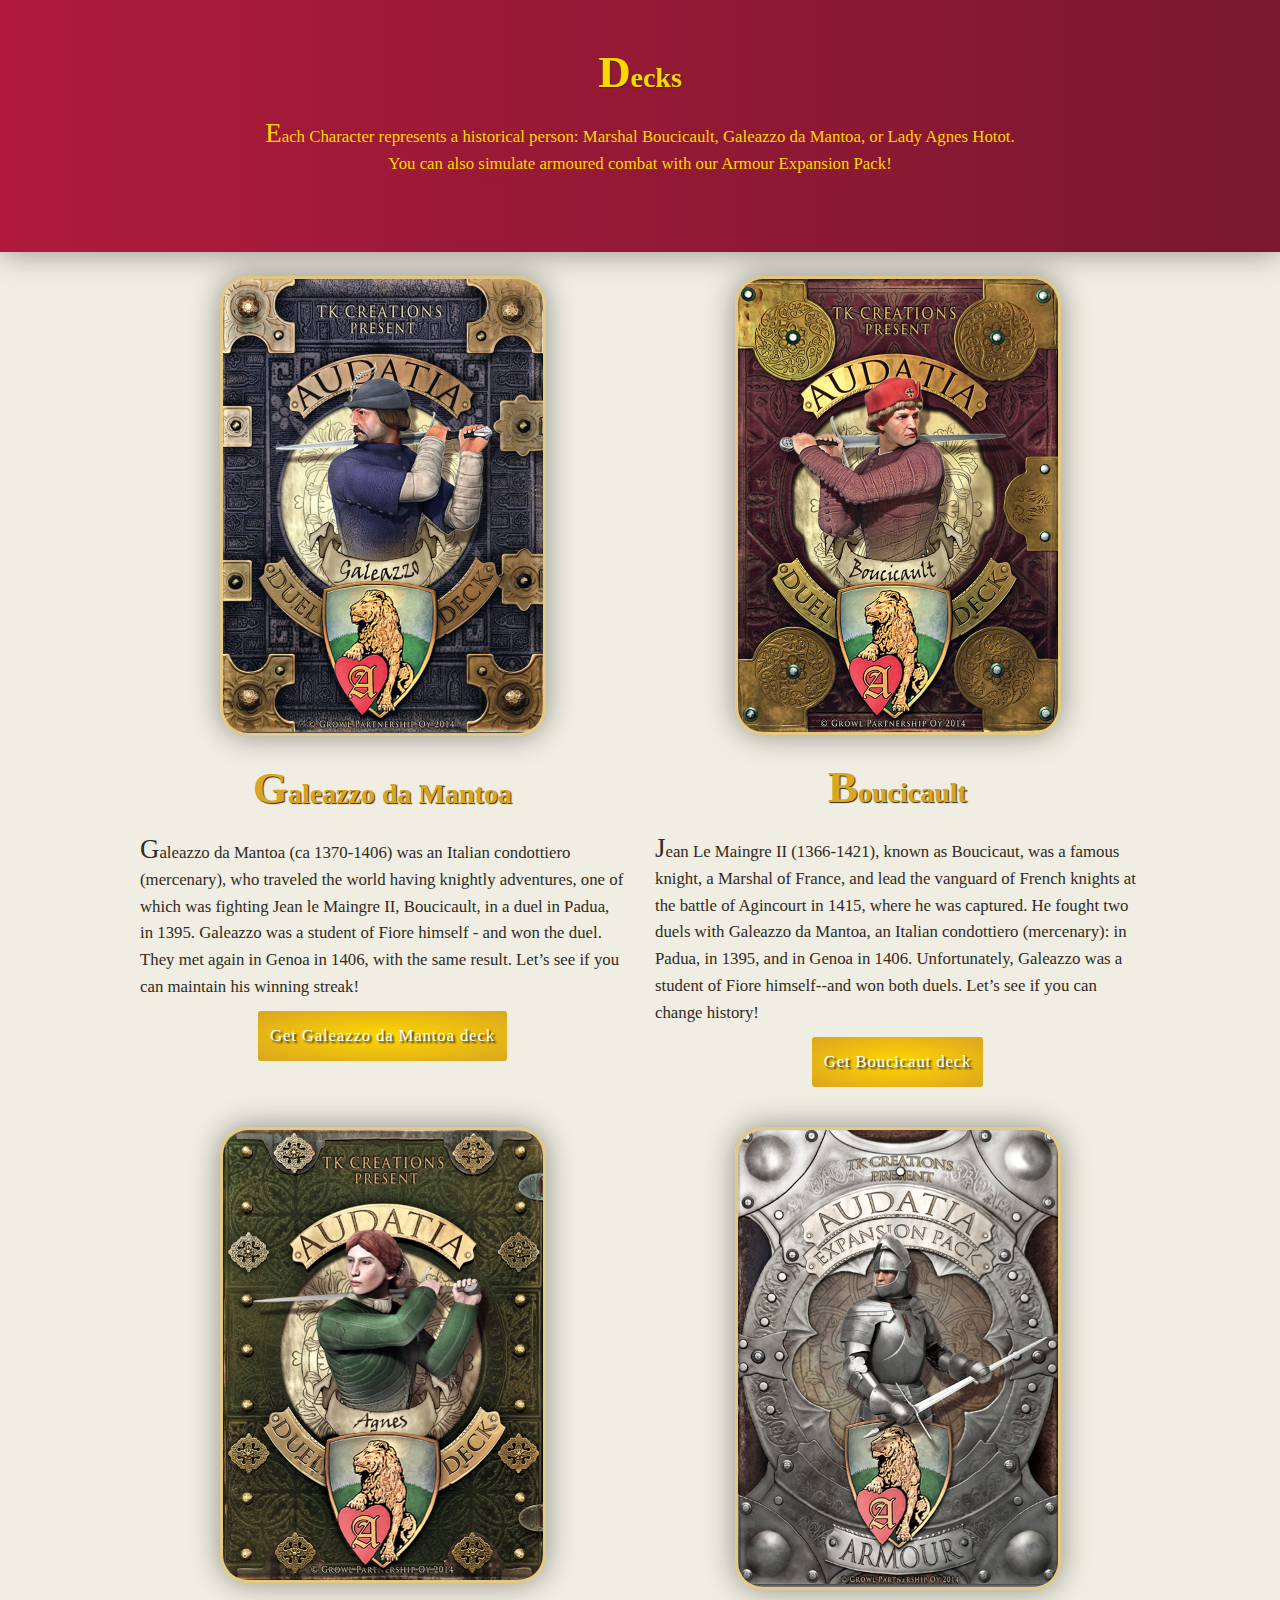
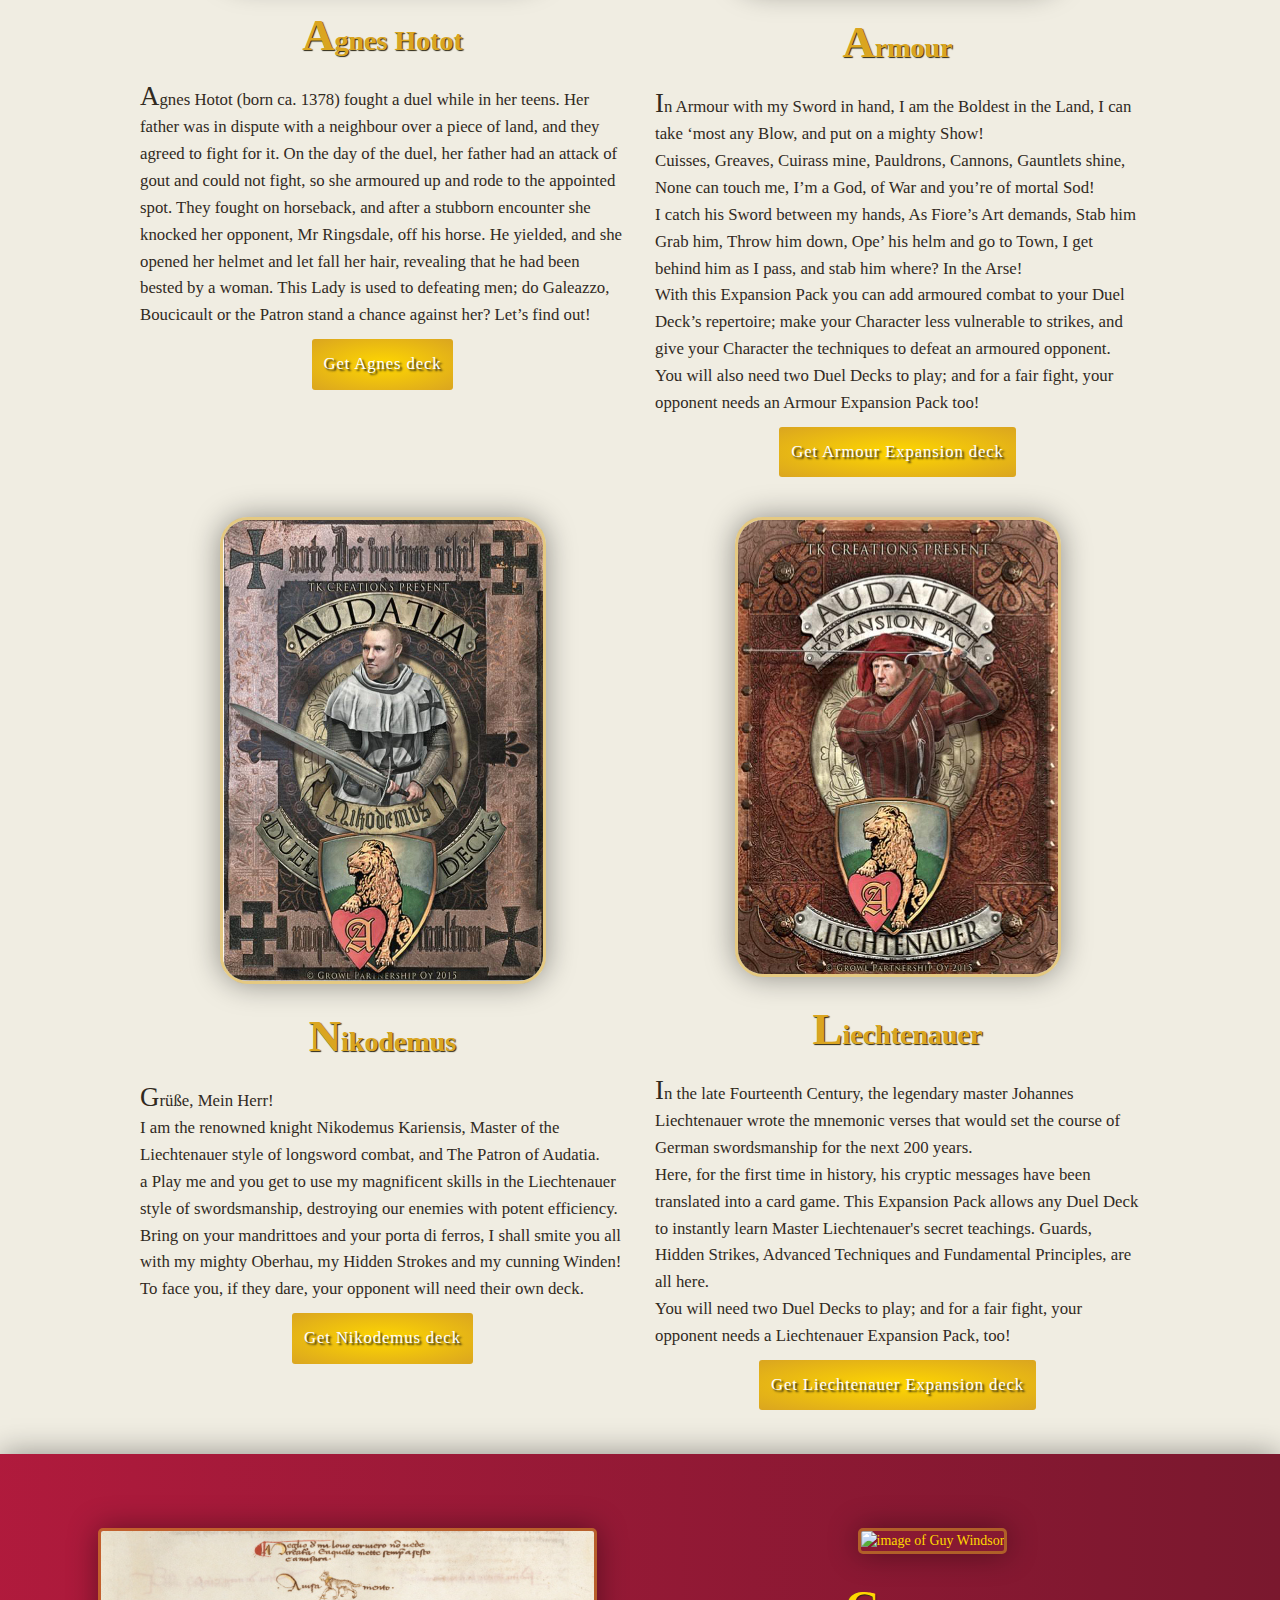
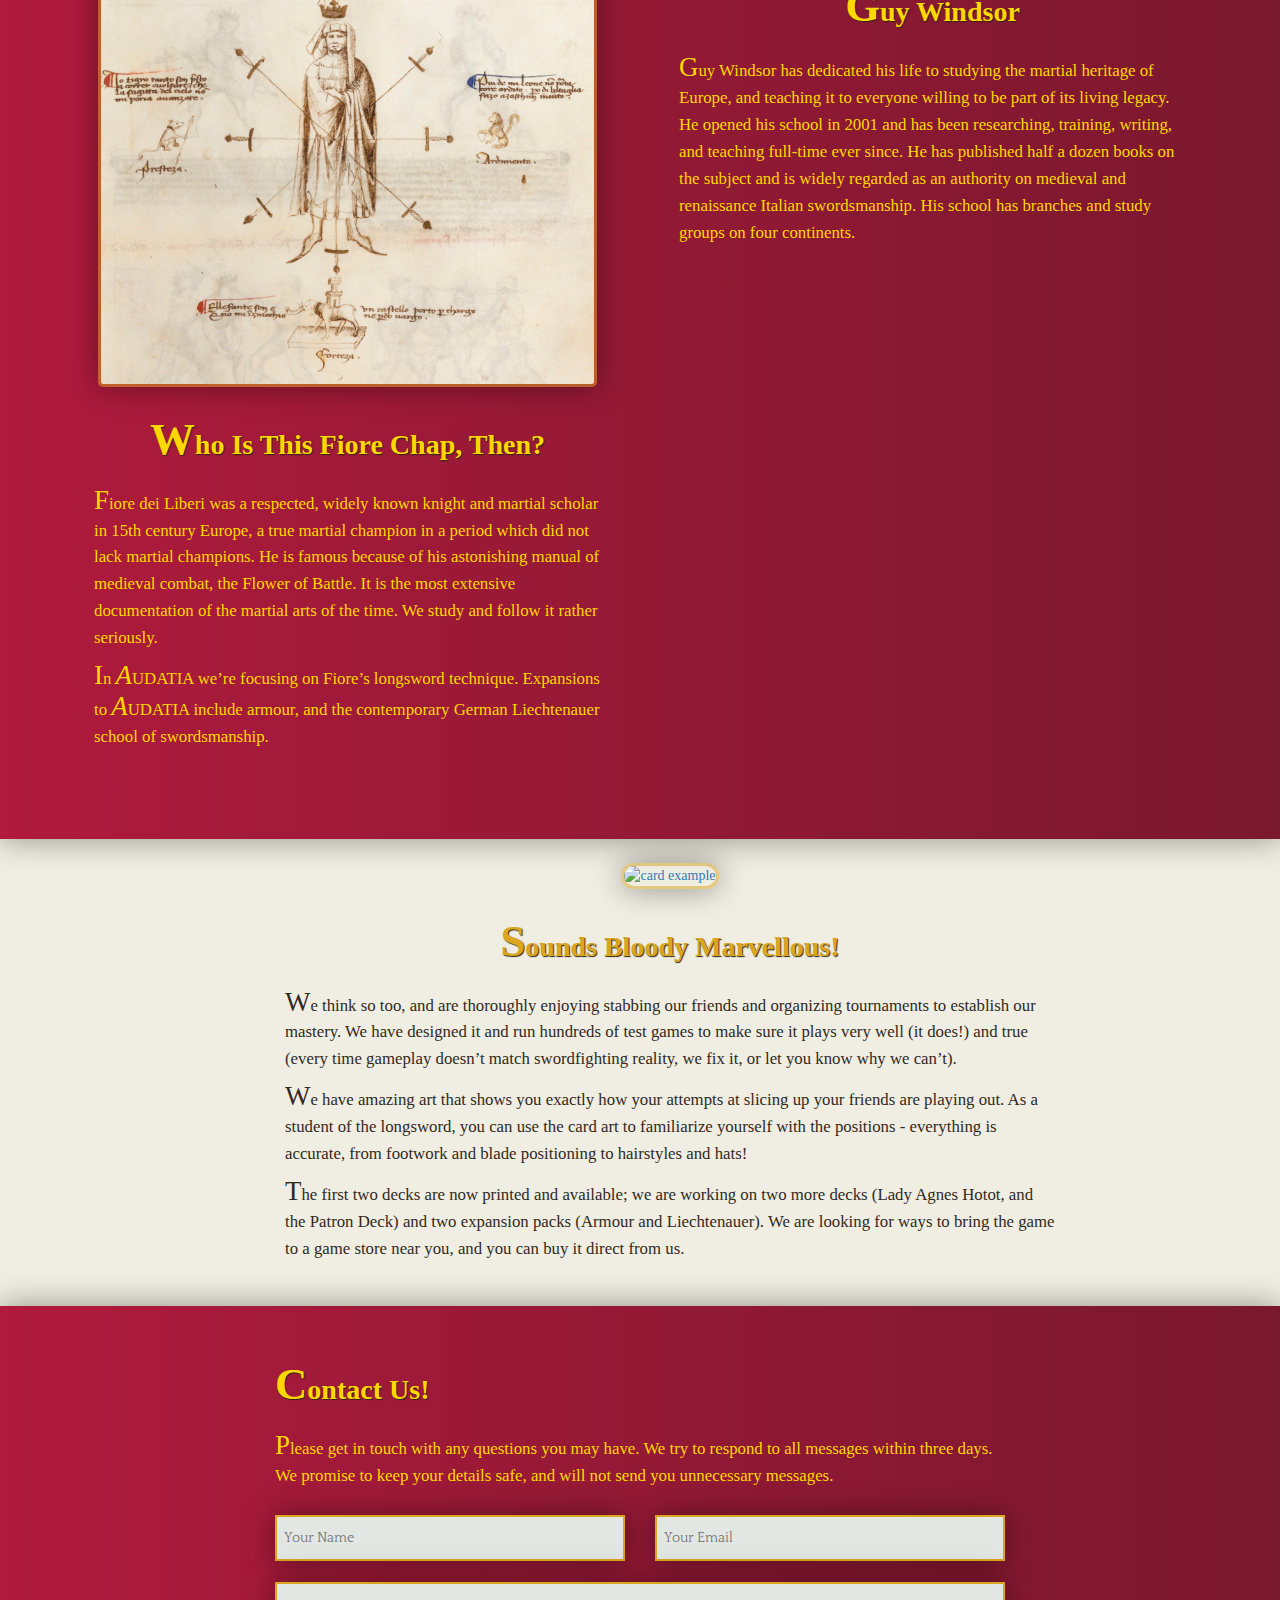
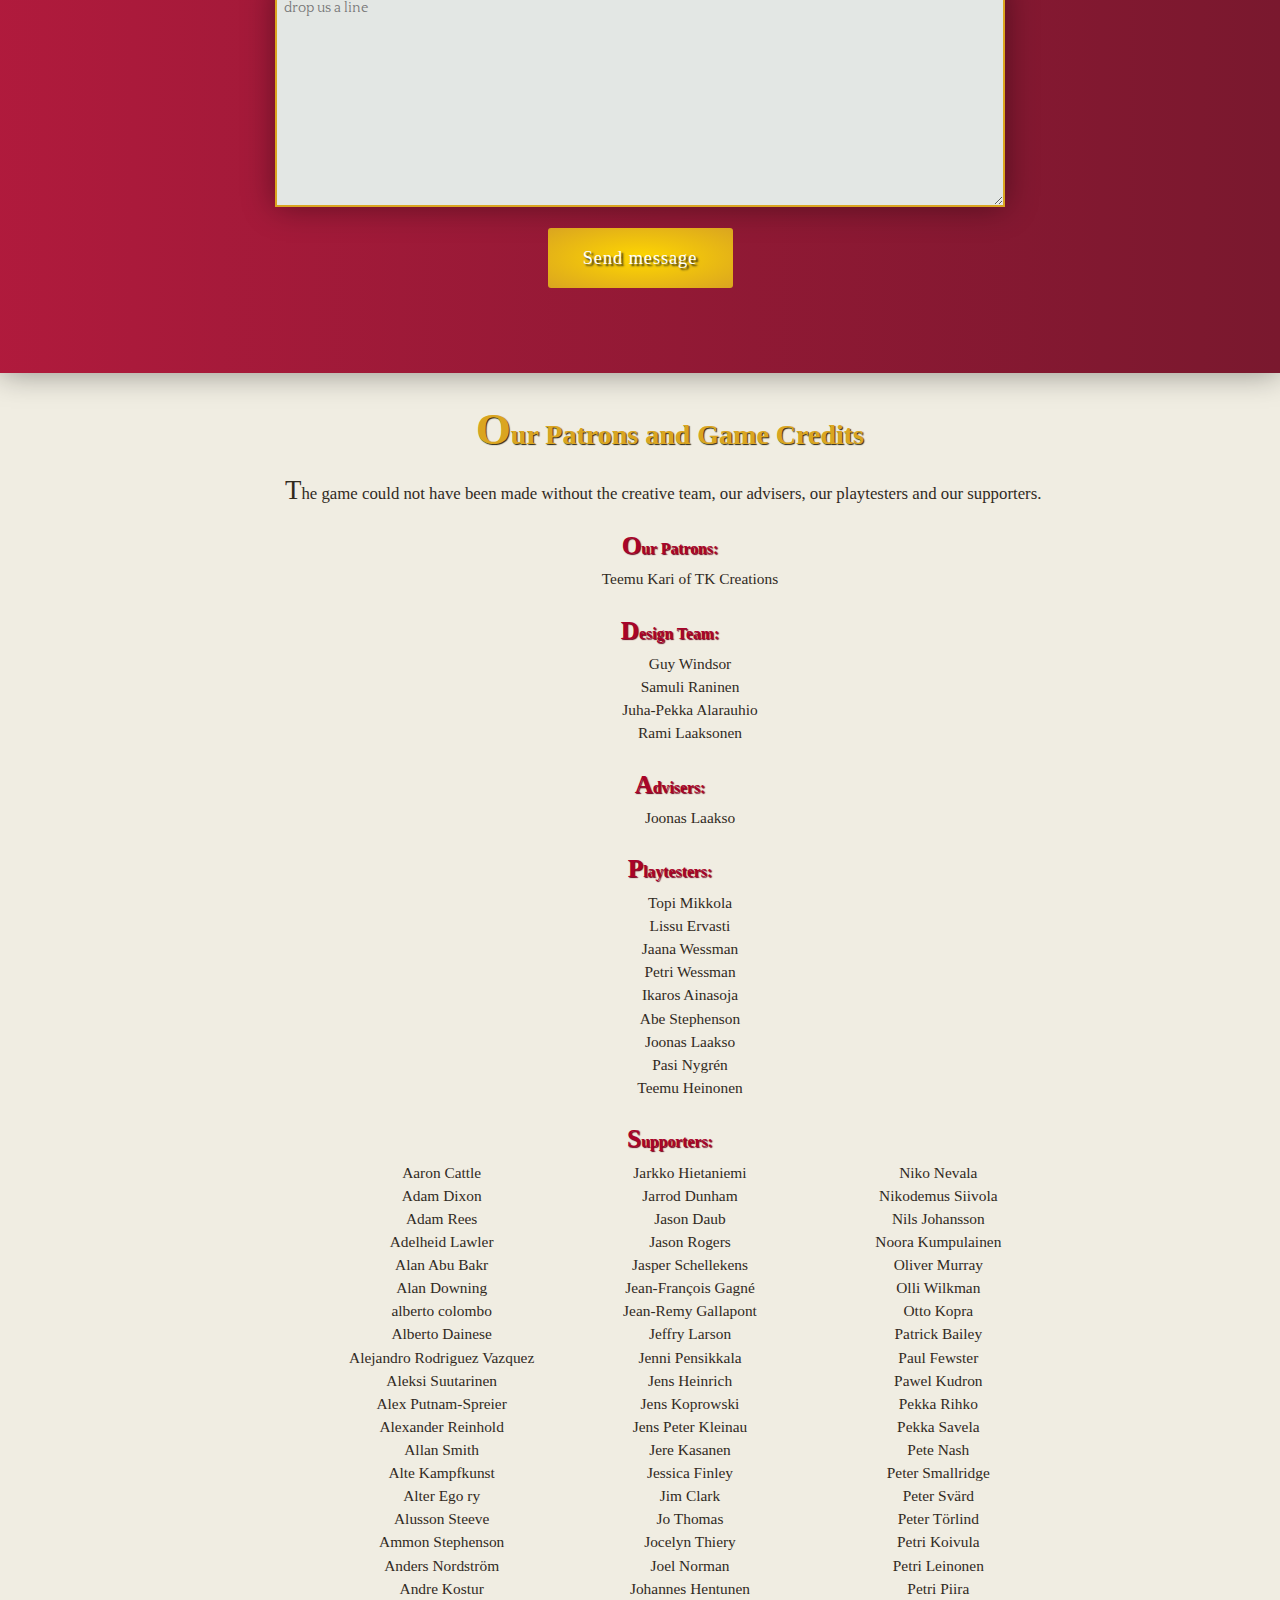
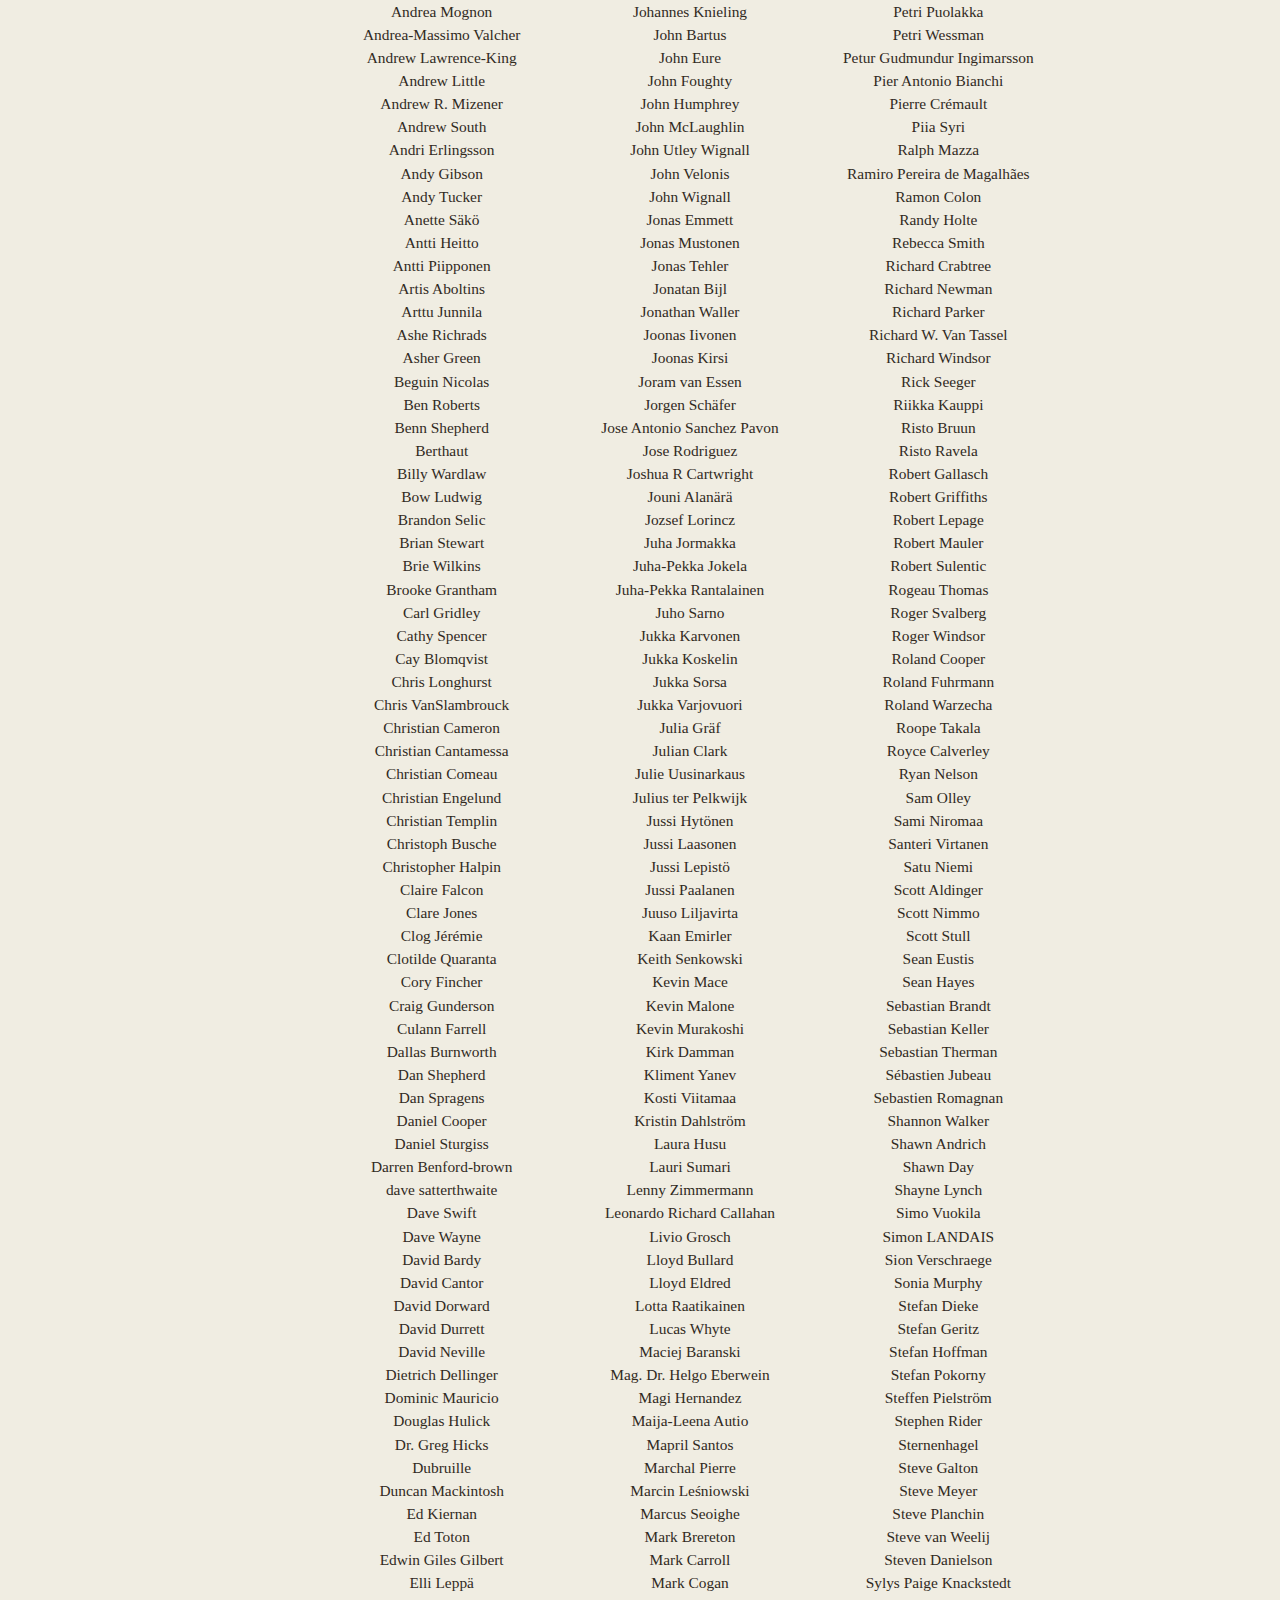
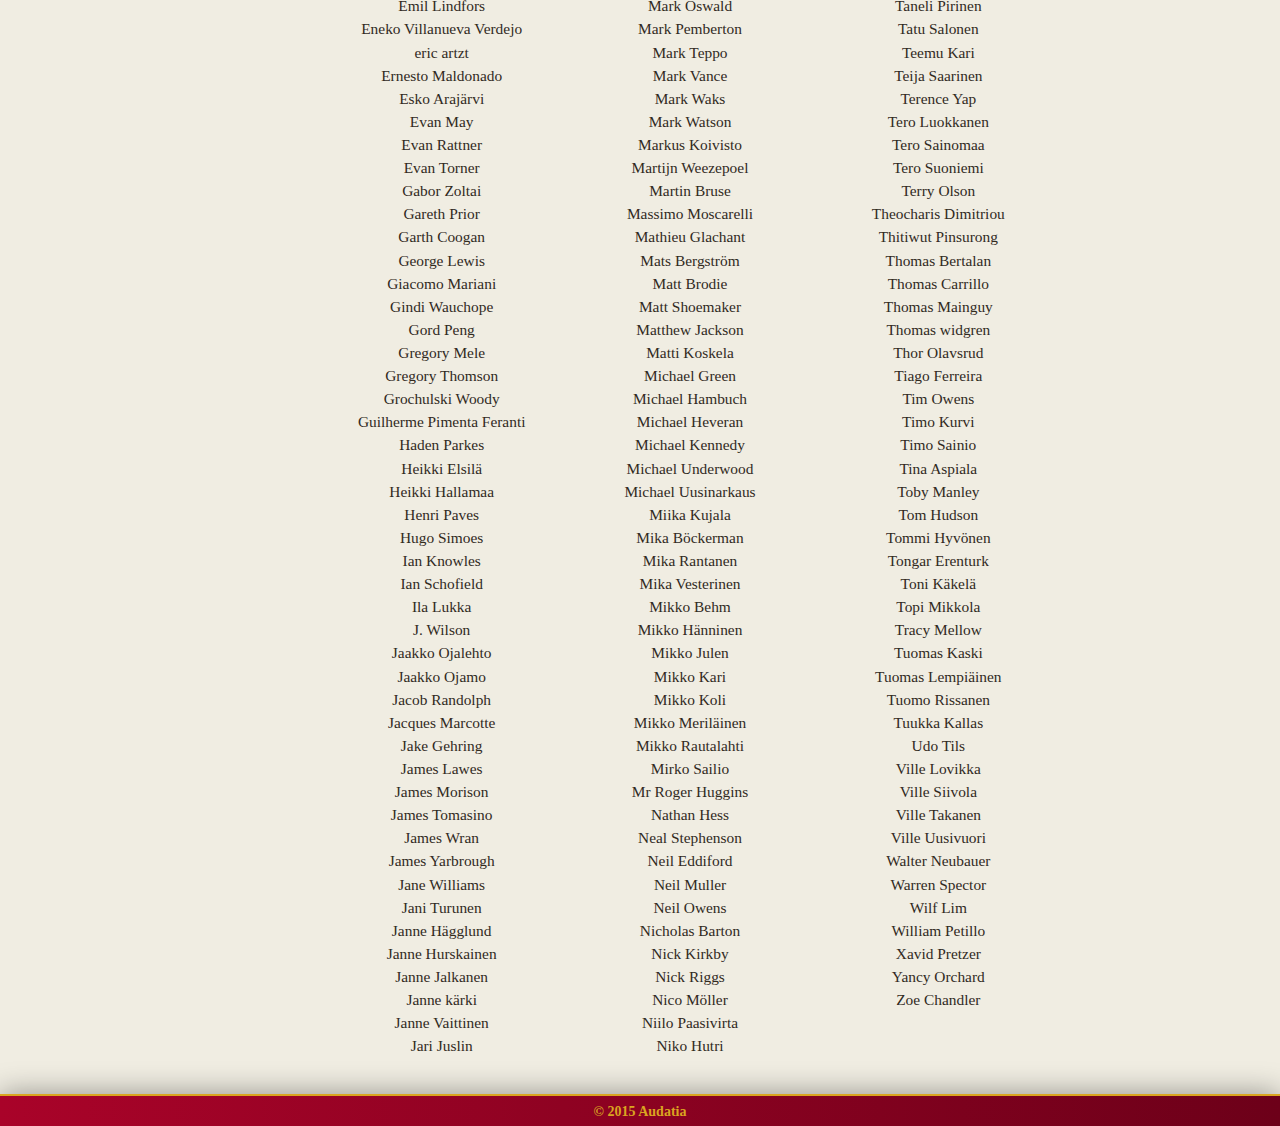
==== commit 650b82a5: "lichtenauer and nicodemus decs" ====
--- a/audatia.html
+++ b/audatia.html
@@ -145,12 +145,12 @@
 
     <div class="background">
         <div class="borders">
-            <section>
-                <div class="container">
+            <div class="container">
+                <section>
                     <div class="row">
                         <div class="col-md-6">
                             <article>
-                                <a href="http://www.drivethrucards.com/product/138579/Audatia-Galeazzo-Duel-Deck">
+                                <a href="http://www.drivethrucards.com/product/138579/Audatia-Galeazzo-Duel-Deck" target="_blank">
                                     <img class="card" src="img/audatia/decks/galeazzo-cover_320.jpg" title="Galeazzo da Mantoa"/>
                                 </a>
                                 <h2>Galeazzo da Mantoa</h2>
@@ -172,7 +172,7 @@
 
                         <div class="col-md-6">
                             <article>
-                                <a href="i http://www.drivethrucards.com/product/138583/Audatia-Boucicault-Duel-Deck">
+                                <a href="http://www.drivethrucards.com/product/138583/Audatia-Boucicault-Duel-Deck" target="_blank">
                                     <img class="card" src="img/audatia/decks/boucicault_cover_320.jpg" title="Boucicaut"/>
                                 </a>
                                 <h2>Boucicault</h2>
@@ -195,7 +195,7 @@
 
                         <div class="col-md-6">
                             <article>
-                                <a href="http://www.drivethrucards.com/product/137865/Audatia-Agnes-Duel-Deck">
+                                <a href="http://www.drivethrucards.com/product/137865/Audatia-Agnes-Duel-Deck" target="_blank">
                                     <img class="card" src="img/audatia/decks/agnes_320.jpg" title="Agnes Hotot"/>
                                 </a>
                                 <h2>Agnes Hotot</h2>
@@ -220,7 +220,9 @@
 
                         <div class="col-md-6">
                             <article>
-                                <a href="img/audatia/decks/armour.jpg" rel="prettyPhoto"><img class="card" src="img/audatia/decks/armour_320.jpg" title="Galeazzo da Mantoa"/></a>
+                                <a href="http://www.drivethrucards.com/product/140610/Audatia-Armour-Expansion-Pack" target="_blank">
+                                    <img class="card" src="img/audatia/decks/armour_320.jpg" title="Armour"/>
+                                </a>
                                 <h2>Armour</h2>
 
                                 <p>
@@ -248,9 +250,60 @@
                             </article>
                         </div>
 
+                        <div class="col-md-6">
+                            <article>
+                                <a href="http://www.drivethrucards.com/product/169041/Audatia-Nikodemus-Duel-Deck" target="_blank">
+                                    <img class="card" src="img/audatia/decks/nicodemus_320.jpg" title="Nikodemus"/>
+                                </a>
+                                <h2>Nikodemus</h2>
+
+                                <p>
+                                    Grüße, Mein Herr!
+                                    <br />
+                                    I am the renowned knight Nikodemus Kariensis, Master of the Liechtenauer style of longsword combat, and The Patron of Audatia.
+
+                                    <br />a
+                                    Play me and you get to use my magnificent skills in the Liechtenauer style of swordsmanship, destroying our enemies with potent efficiency. Bring on your mandrittoes and your porta di ferros, I shall smite you all with my mighty Oberhau, my Hidden Strokes and my cunning Winden!
+
+                                    <br />
+                                    To face you, if they dare, your opponent will need their own deck.
+                                </p>
+                                <p class="text-center">
+                                    <a href="http://www.drivethrucards.com/product/169041/Audatia-Nikodemus-Duel-Deck" target="_blank">
+                                        <span class="golden-button">Get Nikodemus deck</span>
+                                    </a>
+                                </p>
+                                <br />
+                            </article>
+                        </div>
+
+                        <div class="col-md-6">
+                            <article>
+                                <a href="http://www.drivethrucards.com/product/169030/Audatia-Liechtenauer-Expansion-Pack" target="_blank">
+                                    <img class="card" src="img/audatia/decks/liechtenauer_320.jpg" title="Liechtenauer"/>
+                                </a>
+                                <h2>Liechtenauer</h2>
+
+                                <p>
+                                    In the late Fourteenth Century, the legendary master Johannes Liechtenauer wrote the mnemonic verses that would set the course of German swordsmanship for the next 200 years.
+                                    <br />
+                                    Here, for the first time in history, his cryptic messages have been translated into a card game. This Expansion Pack allows any Duel Deck to instantly learn Master Liechtenauer's secret teachings. Guards, Hidden Strikes, Advanced Techniques and Fundamental Principles, are all here.
+                                    <br />
+                                    You will need two Duel Decks to play; and for a fair fight, your opponent needs a Liechtenauer Expansion Pack, too!
+                                </p>
+                                <p class="text-center">
+                                    <a href="http://www.drivethrucards.com/product/169030/Audatia-Liechtenauer-Expansion-Pack" target="_blank">
+                                        <span class="golden-button">Get Liechtenauer Expansion deck</span>
+                                    </a>
+                                </p>
+                                <br />
+                            </article>
+                        </div>
+
                     </div>
-                </div>
-            </section>
+                </section>
+            </div>
+
         </div>
     </div>
 
